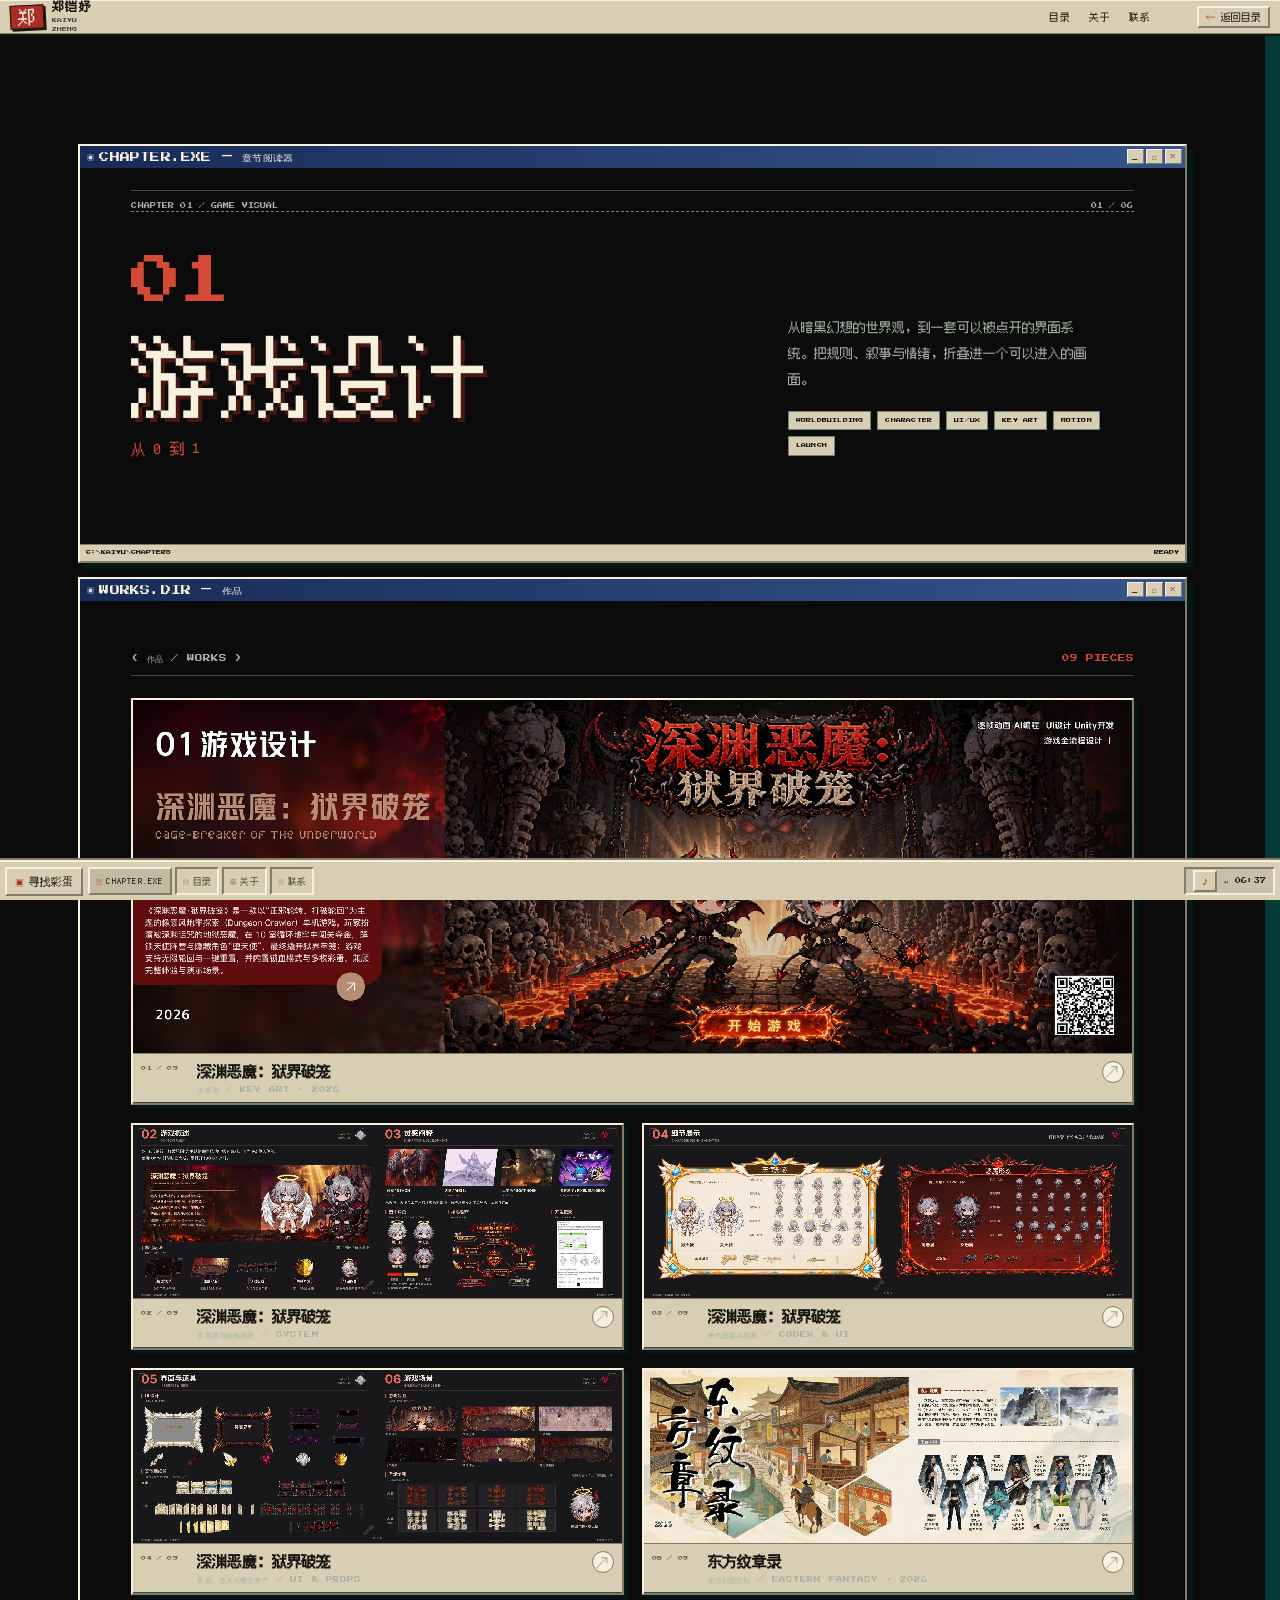
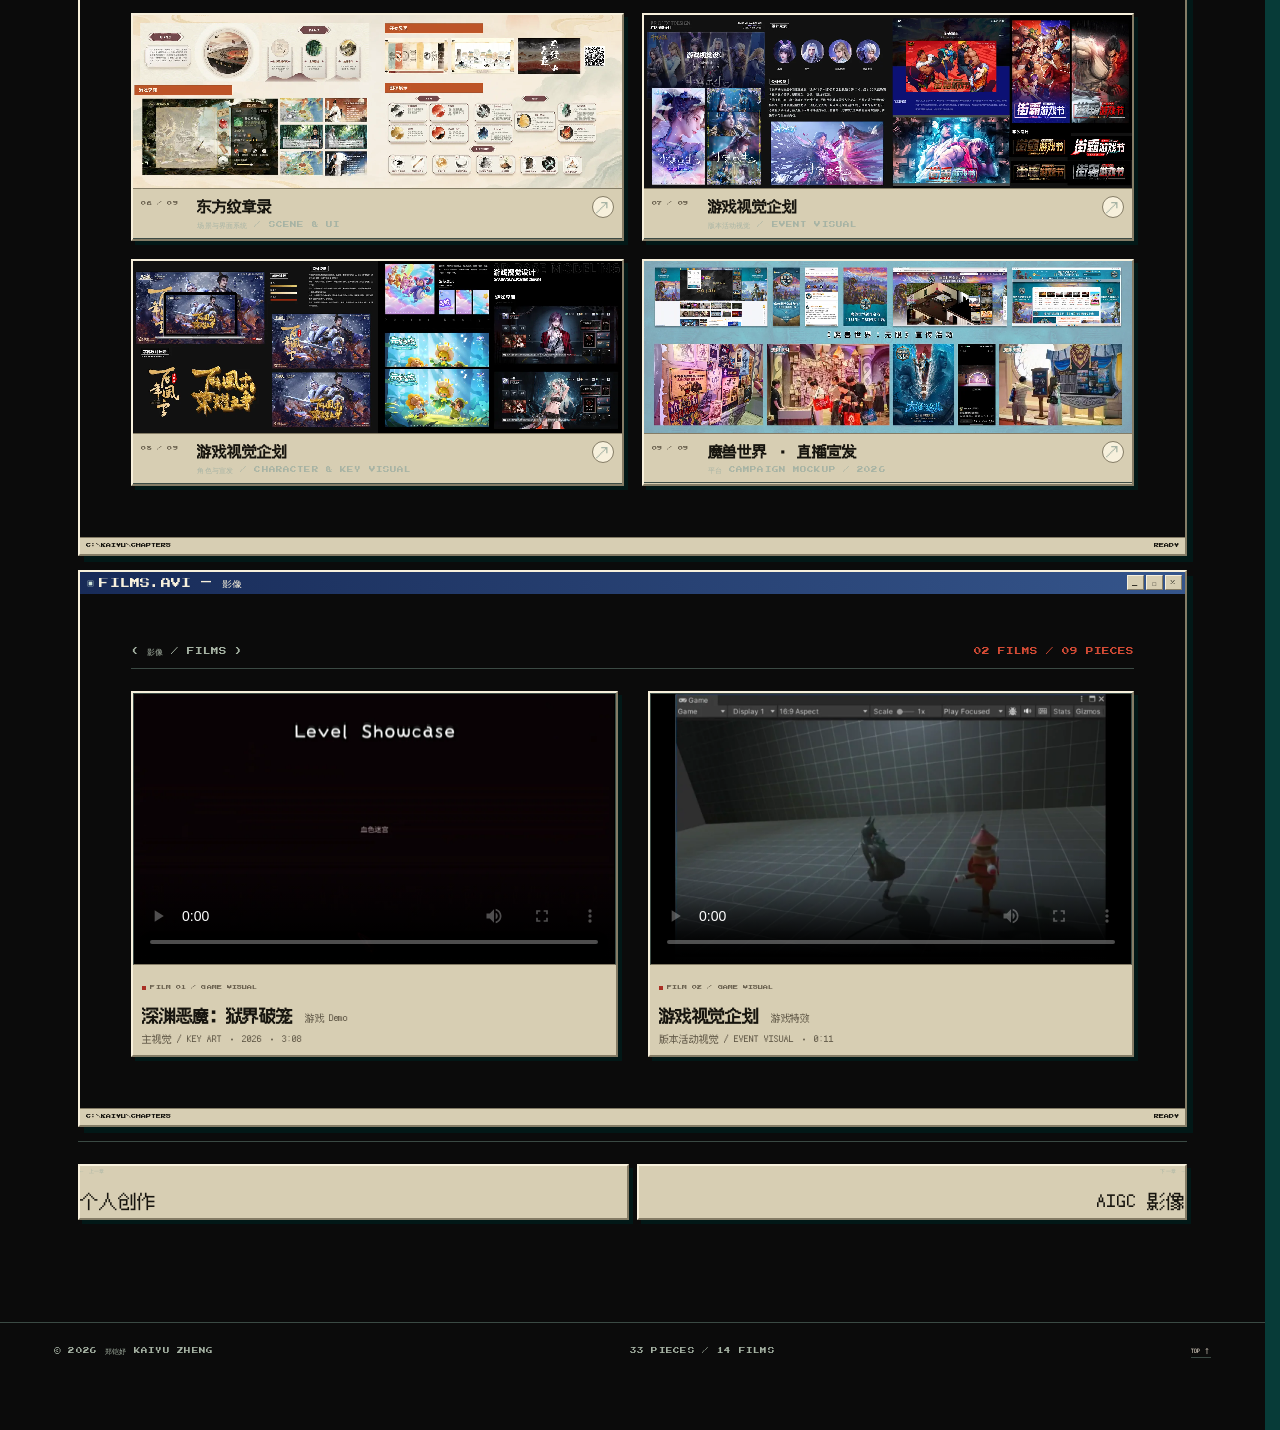
==== chapter.html @ bba1c6d6 "Add optional visit-email notification plumbing Ship a dormant visitor-notify client and a Google App" ====
<!doctype html>
<html lang="zh-CN">
<head>
  <meta charset="utf-8">
  <meta name="viewport" content="width=device-width, initial-scale=1, viewport-fit=cover">
  <title>章节 — 郑铠妤 KAIYU</title>
  <meta name="description" content="郑铠妤作品集章节：游戏视觉、AIGC 影像、UI/UX、3D、IP 与个人创作。">
  <meta name="author" content="郑铠妤 KAIYU ZHENG">
  <meta name="theme-color" content="#073b38">
  <link rel="icon" href="favicon.svg" type="image/svg+xml">
  <link rel="stylesheet" href="assets/css/style.css">
  <link rel="stylesheet" href="assets/css/pixel.css?v=76">
  <script defer src="assets/js/pixel.js?v=4"></script>
  <script defer src="assets/js/audio.js?v=3"></script>
  <script defer src="assets/js/data.js?v=2"></script>
  <script defer src="assets/js/visitor-notify.js?v=1"></script>
  <script defer src="assets/js/chapter.js?v=3"></script>
  <script defer src="assets/js/cursor.js"></script>
</head>
<body class="work-page">
  <a class="skip-link" href="#main">跳至主要内容</a>
  <div class="chapter-cursor" id="chapterCursor" aria-hidden="true">
    <span class="chapter-cursor-ring"></span>
    <span class="chapter-cursor-arrow">
      <svg viewBox="0 0 24 32" focusable="false">
        <path d="M2 2 L22 18 L13 19 L18 29 L14 31 L9 21 L3 27 Z"></path>
      </svg>
    </span>
  </div>

  <header class="work-header" id="top">
    <a class="brand" href="index.html?from=chapter" aria-label="回到首页">
      <span class="brand-seal">郑</span>
      <span class="brand-type"><b>郑铠妤</b><em>KAIYU ZHENG</em></span>
    </a>
    <nav class="work-nav" aria-label="主导航">
      <a href="index.html?from=chapter#works">目录</a>
      <a href="index.html?from=chapter#about">关于</a>
      <a href="index.html?from=chapter#contact">联系</a>
    </nav>
    <a class="work-back" href="index.html?from=chapter#works"><span>←</span> 返回目录</a>
  </header>

  <main class="work-main" id="main">
    <div class="chapter-shell">
      <section class="chapter-hero px-window" data-px-title="CHAPTER.EXE — 章节阅读器">
        <div class="chapter-topline">
          <span id="chapterKicker">CHAPTER / 01</span>
          <span id="chapterCount">01 / 06</span>
        </div>
        <div class="chapter-hero-grid">
          <div class="chapter-title-wrap">
            <span class="chapter-num" id="chapterNum">01</span>
            <h1 id="chapterTitle">游戏设计</h1>
            <p class="chapter-hand" id="chapterHand">从 0 到 1</p>
          </div>
          <div class="chapter-copy">
            <p id="chapterDesc"></p>
            <ul class="chapter-tags" id="chapterTags"></ul>
          </div>
        </div>
      </section>

      <section class="chapter-section px-window" data-px-title="WORKS.DIR — 作品">
        <div class="work-section-head">
          <span>( 作品 / WORKS )</span>
          <span id="workCount"></span>
        </div>
        <div class="chapter-works" id="workGrid"></div>
      </section>

      <section class="chapter-section px-window" id="filmSection" hidden data-px-title="FILMS.AVI — 影像">
        <div class="work-section-head">
          <span>( 影像 / FILMS )</span>
          <span id="filmCount"></span>
        </div>
        <div class="chapter-films" id="filmGrid"></div>
      </section>

      <nav class="chapter-pager" aria-label="章节导航">
        <a class="chapter-pager-link" id="prevChapter" href="index.html?from=chapter#works">
          <span>← 上一章</span>
          <strong></strong>
        </a>
        <a class="chapter-pager-link chapter-pager-link--next" id="nextChapter" href="index.html?from=chapter#works">
          <span>下一章 →</span>
          <strong></strong>
        </a>
      </nav>
    </div>
  </main>

  <footer class="work-footer">
    <span>© 2026 郑铠妤 KAIYU ZHENG</span>
    <span>33 PIECES / 14 FILMS</span>
    <a href="#top">TOP ↑</a>
  </footer>

  <div class="chapter-lightbox" id="chapterLightbox" role="dialog" aria-modal="true" aria-label="作品大图" hidden>
    <button class="chapter-lightbox-close" id="chapterLightboxClose" type="button">合上 <span>×</span></button>
    <div class="chapter-lightbox-sheet">
      <img id="chapterLightboxImage" src="" alt="">
      <div class="chapter-lightbox-meta">
        <span id="chapterLightboxIndex"></span>
        <p id="chapterLightboxTitle"></p>
        <span class="chapter-lightbox-zoom">滚轮缩放 / WHEEL TO ZOOM</span>
      </div>
    </div>
  </div>

  <noscript>
    <p class="work-noscript">这个章节需要开启 JavaScript 才能展开。请直接前往 <a href="index.html?from=chapter#works">目录</a>。</p>
  </noscript>
</body>
</html>
---- assets/css/style.css ----
/* ==========================================================================
   KAIYU ZHENG — PAPER PORTFOLIO
   A scrapbook of game worlds, moving images & little experiments.
   ========================================================================== */

:root {
  --paper: #f3eee3;
  --paper-deep: #e9e1d2;
  --paper-light: #fcf8ef;
  --ink: #25211b;
  --muted: #746c60;
  --line: rgba(37, 33, 27, .17);
  --line-strong: rgba(37, 33, 27, .42);
  --red: #cf4b32;
  --red-deep: #b73c26;
  --jade: #3e6b53;
  --mustard: #c39230;
  --blue: #496f97;
  --pink: #e7b8b0;
  --butter: #f0d78b;
  --serif: "Iowan Old Style", "Baskerville", "Times New Roman", "Songti SC", "STSong", "SimSun", serif;
  --cn-serif: "Songti SC", "STZhongsong", "STSong", "SimSun", serif;
  --hand: "KaiTi", "STKaiti", "Kaiti SC", "Segoe Print", cursive;
  --mono: "Courier New", "Cascadia Mono", "Consolas", monospace;
  --sans: "Helvetica Neue", "Arial", "Microsoft YaHei", "PingFang SC", sans-serif;
  --shadow: 7px 8px 0 rgba(37, 33, 27, .08);
  --shadow-lift: 12px 15px 0 rgba(37, 33, 27, .1);
  --pad: clamp(20px, 4.2vw, 66px);
  --header-h: 72px;
  --ease: cubic-bezier(.22, 1, .36, 1);
}

*,
*::before,
*::after {
  box-sizing: border-box;
}

html {
  scroll-behavior: smooth;
  background: var(--paper);
  scrollbar-color: var(--muted) var(--paper);
  scrollbar-gutter: stable;
}

[id] {
  scroll-margin-top: var(--header-h);
}

body {
  margin: 0;
  min-width: 320px;
  background: var(--paper);
  color: var(--ink);
  font-family: var(--sans);
  font-size: 14px;
  line-height: 1.6;
  overflow-x: hidden;
  -webkit-font-smoothing: antialiased;
  text-rendering: optimizeLegibility;
}

body.is-loading,
body.menu-open,
body.lightbox-open {
  overflow: hidden;
}

::selection {
  background: var(--red);
  color: var(--paper-light);
}

::-webkit-scrollbar {
  width: 9px;
  height: 9px;
}

::-webkit-scrollbar-track {
  background: var(--paper);
}

::-webkit-scrollbar-thumb {
  background: var(--muted);
  border: 2px solid var(--paper);
  border-radius: 10px;
}

img,
svg,
canvas {
  display: block;
  max-width: 100%;
}

a {
  color: inherit;
}

button {
  font: inherit;
  color: inherit;
}

button,
a {
  -webkit-tap-highlight-color: transparent;
}

p,
h1,
h2,
h3,
figure,
blockquote,
ul {
  margin: 0;
}

ul {
  padding: 0;
  list-style: none;
}

:focus-visible {
  outline: 2px dashed var(--red);
  outline-offset: 4px;
}

.sr-only {
  position: absolute !important;
  width: 1px;
  height: 1px;
  padding: 0;
  margin: -1px;
  overflow: hidden;
  clip: rect(0, 0, 0, 0);
  white-space: nowrap;
  border: 0;
}

.skip-link {
  position: fixed;
  left: 18px;
  top: -100px;
  z-index: 3000;
  padding: 12px 18px;
  background: var(--red);
  color: var(--paper-light);
  font-family: var(--mono);
  font-size: 11px;
  text-decoration: none;
  transition: top .2s;
}

.skip-link:focus {
  top: 18px;
}

/* Paper texture ---------------------------------------------------------- */

.paper-grain {
  position: fixed;
  z-index: 1500;
  inset: 0;
  pointer-events: none;
  opacity: .055;
  mix-blend-mode: multiply;
  background-image: url("data:image/svg+xml,%3Csvg viewBox='0 0 220 220' xmlns='http://www.w3.org/2000/svg'%3E%3Cfilter id='n'%3E%3CfeTurbulence type='fractalNoise' baseFrequency='.82' numOctaves='4' stitchTiles='stitch'/%3E%3C/filter%3E%3Crect width='100%25' height='100%25' filter='url(%23n)' opacity='.72'/%3E%3C/svg%3E");
}

body::before {
  content: "";
  position: fixed;
  z-index: 0;
  inset: 0;
  pointer-events: none;
  opacity: .33;
  background-image: radial-gradient(var(--line) .55px, transparent .55px);
  background-size: 28px 28px;
  mask-image: linear-gradient(to bottom, #000, transparent 22%, transparent 78%, #000);
  -webkit-mask-image: linear-gradient(to bottom, #000, transparent 22%, transparent 78%, #000);
}

main,
.site-footer {
  position: relative;
  z-index: 1;
}

/* Custom cursor ---------------------------------------------------------- */

.cursor,
.cursor-tag {
  display: none;
}

@media (pointer: fine) {
  body,
  a,
  button {
    cursor: none;
  }

  .cursor {
    position: fixed;
    top: 0;
    left: 0;
    z-index: 2300;
    display: block;
    width: 9px;
    height: 9px;
    border-radius: 50%;
    background: var(--red);
    pointer-events: none;
    transform: translate(-50%, -50%);
    transition: width .22s var(--ease), height .22s var(--ease), opacity .2s;
  }

  .cursor i {
    position: absolute;
    top: 50%;
    left: 50%;
    width: 28px;
    height: 28px;
    border: 1px solid var(--red);
    border-radius: 50%;
    transform: translate(-50%, -50%) scale(.7);
    opacity: 0;
    transition: transform .35s var(--ease), opacity .25s;
  }

  .cursor-tag {
    position: fixed;
    top: 0;
    left: 0;
    z-index: 2299;
    display: grid;
    place-items: center;
    width: 66px;
    height: 66px;
    border-radius: 50%;
    background: var(--red);
    color: var(--paper-light);
    font-family: var(--hand);
    font-size: 15px;
    letter-spacing: .05em;
    pointer-events: none;
    opacity: 0;
    transform: translate(-50%, -50%) rotate(-8deg) scale(.5);
    transition: opacity .22s, transform .35s var(--ease);
  }

  body.cursor-hover .cursor {
    width: 15px;
    height: 15px;
  }

  body.cursor-hover .cursor i {
    opacity: 1;
    transform: translate(-50%, -50%) scale(1.3);
  }

  body.cursor-view .cursor {
    opacity: 0;
  }

  body.cursor-view .cursor-tag {
    opacity: 1;
    transform: translate(-50%, -50%) rotate(-8deg) scale(1);
  }
}

/* Loader ----------------------------------------------------------------- */

.loader {
  position: fixed;
  z-index: 2500;
  inset: 0;
  display: flex;
  flex-direction: column;
  padding: 24px var(--pad) 26px;
  background: var(--paper);
  color: var(--ink);
  overflow: hidden;
  isolation: isolate;
  transition: transform .9s var(--ease) .1s, visibility 0s linear 1s;
}

.loader.is-done {
  transform: translateY(-101%);
  visibility: hidden;
  pointer-events: none;
}

.loader.is-ready {
  cursor: pointer;
}

.loader-enter {
  position: absolute;
  z-index: 6;
  bottom: clamp(104px, 15vh, 164px);
  left: 50%;
  display: inline-flex;
  align-items: center;
  gap: 12px;
  padding: 13px 18px;
  border: 1px solid rgba(242, 231, 216, .6);
  background: var(--red);
  color: var(--ink);
  opacity: 0;
  visibility: hidden;
  pointer-events: none;
  cursor: pointer;
  transform: translate(-50%, 12px);
  transition: opacity .35s, transform .5s var(--ease), background .2s, color .2s, border-color .2s;
}

.loader.is-ready .loader-enter {
  opacity: 1;
  visibility: visible;
  pointer-events: auto;
  transform: translate(-50%, 0);
}

.loader-enter:hover {
  border-color: var(--ink);
  background: var(--ink);
  color: var(--red);
}

.loader-enter:focus-visible {
  outline: 2px dashed var(--ink);
  outline-offset: 4px;
}

.loader-enter-cn {
  font-family: var(--hand);
  font-size: clamp(17px, 2vw, 23px);
  line-height: 1;
}

.loader-enter-en {
  color: currentColor;
  font-family: var(--mono);
  font-size: 6px;
  letter-spacing: .12em;
  line-height: 1.5;
  opacity: .7;
  white-space: nowrap;
}

.loader-enter i {
  font-family: var(--sans);
  font-size: 18px;
  font-style: normal;
  line-height: 1;
  transition: transform .3s;
}

.loader-enter:hover i {
  transform: translate(2px, -2px);
}

.loader.is-done .loader-enter {
  opacity: 0;
  transition: opacity .2s;
}

.loader-bg {
  position: absolute;
  z-index: 0;
  inset: 0;
  overflow: hidden;
}

.loader-bg img {
  position: relative;
  z-index: 1;
  width: 100%;
  height: 100%;
  object-fit: cover;
  object-position: 40% 50%;
  transform: scale(1.015);
}

.loader-fallback {
  position: absolute;
  z-index: 0;
  inset: 0;
  display: flex;
  flex-direction: column;
  justify-content: center;
  gap: 2px;
  padding: 7% 9%;
  background: var(--paper);
}

.lf-year {
  font-family: var(--serif);
  font-size: clamp(20px, 3.2vw, 44px);
  line-height: 1;
  color: var(--red);
}

.lf-name {
  font-family: var(--cn-serif);
  font-size: clamp(19px, 2.3vw, 32px);
  line-height: 1.3;
}

.lf-quote {
  font-family: var(--cn-serif);
  font-size: clamp(24px, 3.6vw, 52px);
  font-weight: 600;
  line-height: 1.25;
  letter-spacing: -.04em;
}

.lf-script {
  margin-top: 3px;
  font-family: var(--serif);
  font-size: clamp(30px, 4vw, 62px);
  font-style: italic;
  line-height: .9;
  color: var(--red);
  transform: rotate(-3deg);
  transform-origin: left center;
}

.lf-en {
  margin-top: 9px;
  font-family: var(--mono);
  font-size: 6.5px;
  line-height: 1.8;
  letter-spacing: .04em;
  color: var(--muted);
}

.loader::before {
  content: "";
  position: absolute;
  z-index: 1;
  inset: 0;
  pointer-events: none;
  background:
    linear-gradient(to bottom, rgba(243, 238, 227, .94) 0%, rgba(243, 238, 227, .17) 17%, rgba(243, 238, 227, .1) 66%, rgba(243, 238, 227, .95) 100%),
    linear-gradient(to right, rgba(243, 238, 227, .4), transparent 22%, transparent 78%, rgba(243, 238, 227, .35));
}

.loader::after {
  content: "";
  position: absolute;
  z-index: 3;
  inset: 12px;
  border: 1px solid rgba(207, 75, 50, .36);
  pointer-events: none;
}

.loader-top {
  position: relative;
  z-index: 4;
  display: flex;
  justify-content: space-between;
  gap: 20px;
  padding-bottom: 13px;
  border-bottom: 1px solid rgba(37, 33, 27, .28);
  font-family: var(--mono);
  font-size: 9px;
  letter-spacing: .1em;
  text-transform: uppercase;
}

.loader-center {
  position: relative;
  z-index: 4;
  flex: 1;
  display: flex;
  align-items: flex-end;
  justify-content: space-between;
  gap: 24px;
  padding-bottom: clamp(14px, 4vh, 42px);
}

.loader-status {
  display: flex;
  flex-direction: column;
  gap: 5px;
  font-family: var(--hand);
  font-size: clamp(24px, 3.2vw, 43px);
  line-height: 1.2;
  text-shadow: 0 1px 0 rgba(243, 238, 227, .55);
}

.loader-status em {
  font-family: var(--mono);
  font-size: 7px;
  font-style: normal;
  letter-spacing: .1em;
  color: var(--red);
  text-shadow: none;
}

.loader-seal {
  display: grid;
  place-items: center;
  width: clamp(56px, 7vw, 92px);
  height: clamp(56px, 7vw, 92px);
  flex: 0 0 auto;
  border: 1.5px solid var(--red);
  background: rgba(243, 238, 227, .74);
  color: var(--red);
  font-family: var(--cn-serif);
  font-size: clamp(30px, 4vw, 50px);
  line-height: 1;
  transform: rotate(-5deg);
}

.loader-bottom {
  position: relative;
  z-index: 4;
  display: flex;
  align-items: flex-end;
  gap: 26px;
  padding-top: 10px;
  border-top: 1px solid rgba(37, 33, 27, .28);
}

.loader-progress {
  flex: 1;
  min-width: 0;
}

.loader-meta {
  display: flex;
  justify-content: space-between;
  gap: 20px;
  margin-bottom: 9px;
  font-family: var(--mono);
  font-size: 6.5px;
  letter-spacing: .06em;
  color: var(--muted);
}

.loader-meta span:first-child {
  color: var(--red);
}

.loader-line {
  flex: 1;
  height: 1px;
  background: rgba(37, 33, 27, .2);
  overflow: hidden;
}

.loader-line span {
  display: block;
  width: 100%;
  height: 100%;
  background: var(--red);
  transform: scaleX(0);
  transform-origin: left;
}

.loader-count {
  flex: 0 0 auto;
  font-family: var(--serif);
  font-size: clamp(44px, 6.7vw, 94px);
  line-height: .75;
  letter-spacing: -.06em;
  text-shadow: 0 1px 0 rgba(243, 238, 227, .5);
}

.loader-count sup {
  font-family: var(--mono);
  font-size: .22em;
  vertical-align: top;
  color: var(--red);
}

@media (max-width: 900px) {
  .loader {
    padding: 18px var(--pad) 20px;
  }

  .loader::after {
    inset: 8px;
  }

  .loader::before {
    background: linear-gradient(to bottom, rgba(243, 238, 227, .96) 0%, rgba(243, 238, 227, 0) 10%, rgba(243, 238, 227, 0) 82%, rgba(243, 238, 227, .96) 100%);
  }

  .loader-bg {
    inset: auto;
    top: clamp(78px, 10vh, 104px);
    left: var(--pad);
    right: var(--pad);
    height: clamp(230px, 36vh, 390px);
    overflow: visible;
    background: #fffaf0;
    border: 1px solid var(--line-strong);
    box-shadow: 7px 8px 0 rgba(37, 33, 27, .08);
    transform: rotate(-.55deg);
  }

  .loader-bg::after {
    content: "";
    position: absolute;
    top: -8px;
    left: 50%;
    width: 68px;
    height: 18px;
    background: rgba(224, 207, 174, .8);
    transform: translateX(-50%) rotate(-2deg);
    clip-path: polygon(2% 5%, 98% 0, 96% 95%, 3% 100%);
    pointer-events: none;
  }

  .loader-bg img {
    width: 100%;
    height: 100%;
    object-fit: cover;
    object-position: 38% center;
    transform: none;
    border: 1px solid rgba(37, 33, 27, .1);
  }

  .loader-top {
    gap: 10px;
    font-size: 7px;
  }

  .loader-top span:nth-child(2) {
    display: none;
  }

  .loader-status {
    font-size: clamp(24px, 4.5vw, 34px);
  }

  .loader-seal {
    width: clamp(50px, 8vw, 66px);
    height: clamp(50px, 8vw, 66px);
    font-size: clamp(26px, 4.4vw, 34px);
  }

  .loader-count {
    font-size: clamp(42px, 7vw, 62px);
  }

  .loader-meta span:last-child {
    display: none;
  }
}

@media (max-width: 600px) {
  .loader {
    display: grid;
    grid-template-rows: auto minmax(0, 1fr) auto auto auto;
    gap: 12px;
    padding: 16px 18px calc(16px + env(safe-area-inset-bottom));
  }

  .loader::before {
    background: linear-gradient(to bottom, rgba(11, 8, 7, .97) 0%, rgba(11, 8, 7, 0) 8%, rgba(11, 8, 7, 0) 82%, rgba(11, 8, 7, .97) 100%);
  }

  .loader-top {
    grid-row: 1;
  }

  .loader-bg {
    position: relative;
    inset: auto;
    grid-row: 2;
    width: 100%;
    height: auto;
    min-height: 0;
    overflow: hidden;
    transform: rotate(-.55deg);
  }

  .loader-bg img {
    height: 100%;
    min-height: 0;
    display: none;
  }

  .loader-fallback {
    gap: 4px;
    justify-content: center;
    padding: clamp(26px, 8vw, 38px);
    background: var(--paper);
  }

  .lf-year {
    font-size: 18px;
  }

  .lf-name {
    font-size: 20px;
  }

  .lf-quote {
    margin-top: 10px;
    font-size: clamp(27px, 8vw, 34px);
    line-height: 1.22;
  }

  .lf-script {
    margin-top: 6px;
    font-size: clamp(42px, 12vw, 54px);
  }

  .lf-en {
    margin-top: 12px;
    font-size: 6px;
  }

  .loader-center {
    grid-row: 3;
    flex: 0 0 auto;
    align-items: center;
    gap: 12px;
    padding: 0;
  }

  .loader-top span:last-child {
    display: none;
  }

  .loader-status {
    gap: 2px;
    font-size: clamp(20px, 5.8vw, 25px);
    line-height: 1.15;
  }

  .loader-status em {
    font-size: 6px;
  }

  .loader-seal {
    width: 44px;
    height: 44px;
    font-size: 24px;
  }

  .loader-enter {
    position: relative;
    inset: auto;
    grid-row: 4;
    justify-self: center;
    width: 100%;
    max-width: 340px;
    justify-content: center;
    padding: 14px 18px;
    transform: none;
  }

  .loader.is-ready .loader-enter {
    transform: none;
  }

  .loader-count {
    font-size: 42px;
  }

  .loader-bottom {
    grid-row: 5;
    gap: 12px;
    padding-top: 8px;
  }

  .loader-meta {
    margin-bottom: 7px;
    font-size: 5.5px;
  }
}

@media (max-width: 600px) and (prefers-reduced-motion: no-preference) {
  .loader-bg img {
    animation: loaderDrift 9s ease-in-out infinite alternate;
  }

  .loader.is-ready .loader-enter {
    animation: enterPulse 1.8s ease-in-out infinite;
  }
}

@keyframes loaderDrift {
  from { transform: scale(1.02) translateY(0); }
  to { transform: scale(1.06) translateY(-6px); }
}

@keyframes enterPulse {
  0%, 100% { box-shadow: 0 0 0 0 rgba(207, 75, 50, 0); }
  50% { box-shadow: 0 0 0 7px rgba(207, 75, 50, .14); }
}

/* Header ----------------------------------------------------------------- */

.site-header {
  position: fixed;
  z-index: 500;
  inset: 0 0 auto 0;
  height: var(--header-h);
  display: flex;
  align-items: center;
  justify-content: space-between;
  gap: 22px;
  padding: 0 var(--pad);
  background: var(--paper);
  border-bottom: 1px solid transparent;
  transition: border-color .3s, box-shadow .3s;
}

.site-header.is-stuck {
  border-bottom-color: var(--line);
  box-shadow: 0 10px 20px rgba(37, 33, 27, .035);
}

.brand {
  display: flex;
  align-items: center;
  gap: 10px;
  text-decoration: none;
  flex: 0 0 auto;
}

.brand-seal {
  display: grid;
  place-items: center;
  width: 34px;
  height: 34px;
  flex: 0 0 34px;
  background: var(--red);
  color: var(--paper-light);
  font-family: var(--cn-serif);
  font-size: 18px;
  line-height: 1;
  transform: rotate(-3deg);
}

.brand-type {
  display: flex;
  flex-direction: column;
  gap: 1px;
}

.brand-type b {
  font-family: var(--cn-serif);
  font-size: 16px;
  font-weight: 600;
  letter-spacing: .12em;
}

.brand-type em {
  font-family: var(--mono);
  font-size: 7px;
  font-style: normal;
  letter-spacing: .15em;
  color: var(--muted);
}

.site-nav {
  display: flex;
  align-items: center;
  gap: clamp(20px, 2.7vw, 44px);
  margin-left: auto;
}

.site-nav a {
  position: relative;
  display: flex;
  align-items: baseline;
  gap: 5px;
  padding: 5px 0;
  text-decoration: none;
  font-family: var(--mono);
  font-size: 10px;
  letter-spacing: .08em;
  color: var(--ink);
}

.site-nav a span {
  font-size: 7px;
  color: var(--red);
  opacity: .7;
}

.site-nav a::after {
  content: "";
  position: absolute;
  left: 0;
  right: 0;
  bottom: -1px;
  height: 3px;
  border-radius: 50%;
  background: var(--red);
  transform: scaleX(0) rotate(-1deg);
  transform-origin: left;
  transition: transform .35s var(--ease);
}

.site-nav a:hover::after,
.site-nav a.is-active::after {
  transform: scaleX(1) rotate(-1deg);
}

.header-side {
  display: flex;
  align-items: center;
  gap: clamp(12px, 2vw, 26px);
  margin-left: 20px;
}

.header-time {
  font-family: var(--mono);
  font-size: 8px;
  letter-spacing: .08em;
  color: var(--muted);
  white-space: nowrap;
}

.header-time b {
  font-weight: 400;
  color: var(--ink);
}

.header-note {
  display: inline-flex;
  align-items: center;
  gap: 6px;
  padding-bottom: 2px;
  border-bottom: 1px solid var(--ink);
  font-family: var(--hand);
  font-size: 13px;
  text-decoration: none;
  white-space: nowrap;
  transition: color .2s, border-color .2s;
}

.header-note span {
  font-family: var(--sans);
  font-size: 13px;
  transition: transform .3s;
}

.header-note:hover {
  color: var(--red);
  border-color: var(--red);
}

.header-note:hover span {
  transform: translate(2px, -2px);
}

.menu-toggle {
  display: none;
  align-items: center;
  gap: 8px;
  padding: 7px 0;
  border: 0;
  background: transparent;
  font-family: var(--hand);
  font-size: 14px;
}

.menu-toggle i {
  position: relative;
  width: 19px;
  height: 8px;
}

.menu-toggle i::before,
.menu-toggle i::after {
  content: "";
  position: absolute;
  left: 0;
  width: 100%;
  height: 1px;
  background: var(--ink);
}

.menu-toggle i::before { top: 1px; }
.menu-toggle i::after { bottom: 1px; }

/* Mobile menu ------------------------------------------------------------ */

.menu-overlay {
  position: fixed;
  z-index: 1200;
  inset: 0;
  display: flex;
  flex-direction: column;
  padding: 22px var(--pad) 26px;
  background: var(--paper);
  color: var(--ink);
  visibility: hidden;
  pointer-events: none;
  opacity: 0;
  transform: translateY(-12px);
  transition: opacity .35s, transform .5s var(--ease), visibility 0s linear .5s;
}

.menu-overlay.is-open {
  visibility: visible;
  pointer-events: auto;
  opacity: 1;
  transform: none;
  transition: opacity .35s, transform .5s var(--ease), visibility 0s;
}

.menu-top {
  display: flex;
  justify-content: space-between;
  align-items: flex-start;
  padding-bottom: 14px;
  border-bottom: 1px solid var(--line-strong);
}

.menu-mark {
  font-family: var(--mono);
  font-size: 9px;
  line-height: 1.7;
  letter-spacing: .1em;
  color: var(--red);
}

.menu-close {
  display: flex;
  align-items: center;
  gap: 10px;
  padding: 0;
  border: 0;
  background: transparent;
  font-family: var(--hand);
  font-size: 14px;
}

.menu-close span {
  display: grid;
  place-items: center;
  width: 34px;
  height: 34px;
  border: 1px solid var(--ink);
  border-radius: 50%;
  font-family: var(--sans);
  font-size: 17px;
}

.menu-links {
  display: flex;
  flex-direction: column;
  justify-content: center;
  flex: 1;
  max-width: 850px;
  width: 100%;
  margin: 3vh auto;
}

.menu-links a {
  display: flex;
  align-items: baseline;
  gap: 14px;
  padding: 13px 0;
  border-bottom: 1px solid var(--line);
  text-decoration: none;
  font-family: var(--cn-serif);
  font-size: clamp(38px, 8vw, 72px);
  line-height: 1;
  transition: color .2s, padding-left .3s var(--ease);
}

.menu-links a span {
  width: 24px;
  flex: 0 0 24px;
  font-family: var(--mono);
  font-size: 8px;
  color: var(--red);
}

.menu-links a em {
  margin-left: auto;
  font-family: var(--mono);
  font-size: 8px;
  font-style: normal;
  letter-spacing: .08em;
  color: var(--muted);
}

.menu-links a:hover {
  color: var(--red);
  padding-left: 8px;
}

.menu-bottom {
  display: flex;
  justify-content: space-between;
  align-items: flex-end;
  gap: 16px;
  padding-top: 13px;
  border-top: 1px solid var(--line-strong);
  font-family: var(--mono);
  font-size: 8px;
  line-height: 1.8;
  color: var(--muted);
}

.menu-bottom a {
  color: var(--ink);
  text-decoration: none;
}

.menu-bottom span {
  color: var(--ink);
}

.menu-clock {
  text-align: right;
}

/* Shared type / labels --------------------------------------------------- */

.eyebrow {
  font-family: var(--mono);
  font-size: 8px;
  line-height: 1.7;
  letter-spacing: .12em;
  text-transform: uppercase;
  color: var(--muted);
}

.hand {
  font-family: var(--hand);
}

.section-label {
  display: flex;
  justify-content: space-between;
  align-items: center;
  gap: 20px;
  padding: 11px 0;
  border-top: 1px solid var(--line-strong);
  border-bottom: 1px solid var(--line);
  font-family: var(--mono);
  font-size: 8px;
  line-height: 1.5;
  letter-spacing: .08em;
  text-transform: uppercase;
  color: var(--muted);
}

.section-label span:first-child {
  color: var(--ink);
}

.section-label span:last-child {
  text-align: right;
}

/* Hero ------------------------------------------------------------------- */

.hero {
  position: relative;
  min-height: 100vh;
  min-height: 100svh;
  padding: calc(var(--header-h) + 24px) var(--pad) 24px;
  overflow: hidden;
}

.hero::before {
  content: "";
  position: absolute;
  z-index: 0;
  right: -8vw;
  top: 7%;
  width: 46vw;
  height: 46vw;
  max-width: 720px;
  max-height: 720px;
  border-radius: 50%;
  background: #eed8c8;
  opacity: .65;
  pointer-events: none;
}

.hero::after {
  content: "";
  position: absolute;
  z-index: 0;
  left: 7vw;
  bottom: 8vh;
  width: 22vw;
  height: 12vw;
  border-radius: 50%;
  background: #e7e8d5;
  filter: blur(3px);
  opacity: .55;
  pointer-events: none;
}

.hero-topline {
  position: relative;
  z-index: 2;
  display: flex;
  justify-content: space-between;
  gap: 20px;
  padding-bottom: 10px;
  border-bottom: 1px solid var(--line);
  font-family: var(--mono);
  font-size: 8px;
  line-height: 1.5;
  letter-spacing: .09em;
  text-transform: uppercase;
  color: var(--muted);
}

.hero-layout {
  position: relative;
  z-index: 2;
  display: grid;
  grid-template-columns: minmax(0, 1.05fr) minmax(380px, .95fr);
  gap: clamp(28px, 4vw, 76px);
  align-items: center;
  min-height: calc(100svh - var(--header-h) - 120px);
  padding: 4vh 0 2vh;
}

.hero-copy {
  max-width: 760px;
  padding: 2vh 0;
}

.hero-kicker {
  display: flex;
  align-items: center;
  gap: 8px;
  margin-bottom: 18px;
  font-family: var(--mono);
  font-size: 9px;
  letter-spacing: .1em;
  color: var(--muted);
}

.hero-kicker i {
  display: block;
  width: 8px;
  height: 8px;
  border-radius: 50%;
  background: var(--red);
}

.hero h1 {
  margin-left: -.04em;
  font-family: var(--cn-serif);
  font-size: clamp(78px, 11.2vw, 180px);
  font-weight: 600;
  line-height: .94;
  letter-spacing: -.09em;
}

.hero h1 .cut {
  position: relative;
  color: var(--red);
}

.hero h1 .cut::after {
  content: "";
  position: absolute;
  left: .06em;
  right: -.02em;
  bottom: .04em;
  height: .07em;
  background: var(--red);
  border-radius: 50%;
  transform: rotate(-3deg);
  opacity: .75;
}

.hero h1 .full-stop {
  color: var(--red);
}

.hero-desc {
  max-width: 42ch;
  margin-top: 26px;
  font-size: 13.5px;
  line-height: 1.95;
  color: var(--muted);
}

.hero-actions {
  display: flex;
  align-items: center;
  flex-wrap: wrap;
  gap: 22px;
  margin-top: 27px;
}

.paper-btn {
  display: inline-flex;
  align-items: center;
  gap: 15px;
  padding: 11px 17px;
  border: 1px solid var(--ink);
  background: var(--paper-light);
  box-shadow: 4px 5px 0 var(--ink);
  text-decoration: none;
  font-family: var(--mono);
  font-size: 10px;
  letter-spacing: .05em;
  transition: transform .2s, box-shadow .2s, background .2s;
}

.paper-btn span {
  font-size: 14px;
}

.paper-btn:hover {
  transform: translate(2px, 2px);
  box-shadow: 2px 3px 0 var(--ink);
  background: var(--butter);
}

.hand-link {
  display: inline-flex;
  align-items: center;
  gap: 8px;
  padding-bottom: 2px;
  border-bottom: 1px solid var(--ink);
  text-decoration: none;
  font-family: var(--hand);
  font-size: 15px;
  transition: color .2s, border-color .2s;
}

.hand-link span {
  font-family: var(--sans);
  font-size: 13px;
  transition: transform .3s;
}

.hand-link:hover {
  color: var(--red);
  border-color: var(--red);
}

.hand-link:hover span {
  transform: translate(2px, -2px);
}

.hero-foot {
  display: flex;
  justify-content: space-between;
  align-items: flex-end;
  gap: 20px;
  max-width: 600px;
  margin-top: clamp(30px, 5vh, 58px);
  padding-top: 13px;
  border-top: 1px dashed var(--line-strong);
}

.hero-foot > p:first-child {
  font-family: var(--mono);
  font-size: 7.5px;
  line-height: 1.9;
  letter-spacing: .07em;
  color: var(--muted);
}

.hero-foot .hand {
  font-family: var(--hand);
  font-size: 15px;
  line-height: 1.5;
  color: var(--red);
  transform: rotate(-2deg);
}

/* Collage ---------------------------------------------------------------- */

.hero-collage {
  position: relative;
  z-index: 3;
  width: 100%;
  max-width: 620px;
  min-height: clamp(470px, 43vw, 620px);
  justify-self: end;
  margin-top: 10px;
  isolation: isolate;
}

.collage-title {
  position: absolute;
  z-index: 0;
  top: -20px;
  left: 5%;
  color: var(--red);
  font-family: var(--mono);
  font-size: 8px;
  line-height: 1.6;
  letter-spacing: .08em;
  transform: rotate(-3deg);
  opacity: .75;
}

.collage-card {
  position: absolute;
  z-index: 2;
  padding: 7px 7px 25px;
  border: 0;
  background: var(--paper-light);
  color: var(--ink);
  text-align: left;
  box-shadow: var(--shadow);
  transform: translate(var(--dx, 0), var(--dy, 0)) rotate(var(--rot, 0deg));
  transition: transform .45s var(--ease), box-shadow .3s, filter .3s;
  touch-action: pan-y;
}

.collage-card:hover {
  z-index: 20 !important;
  transform: translate(var(--dx, 0), calc(var(--dy, 0px) - 5px)) rotate(calc(var(--rot, 0deg) * .3)) scale(1.025);
  box-shadow: var(--shadow-lift);
}

.collage-card.is-dragging {
  z-index: 30 !important;
  transition: none;
  box-shadow: 15px 17px 0 rgba(37, 33, 27, .12);
  filter: drop-shadow(0 8px 10px rgba(37, 33, 27, .1));
}

.collage-card img {
  width: 100%;
  height: auto;
  object-fit: cover;
  border: 1px solid rgba(37, 33, 27, .12);
}

.collage-caption {
  position: absolute;
  left: 10px;
  right: 10px;
  bottom: 5px;
  display: flex;
  align-items: baseline;
  justify-content: space-between;
  gap: 8px;
}

.collage-caption em {
  font-family: var(--mono);
  font-size: 6px;
  font-style: normal;
  letter-spacing: .02em;
  color: var(--muted);
  white-space: nowrap;
  overflow: hidden;
  text-overflow: ellipsis;
}

.collage-caption b {
  order: -1;
  font-family: var(--cn-serif);
  font-size: 10px;
  font-weight: 600;
  letter-spacing: .02em;
  white-space: nowrap;
}

.card-portrait {
  top: 5%;
  left: 1%;
  width: 36%;
  --rot: -4.2deg;
}

.card-portrait img {
  aspect-ratio: 4 / 5;
  object-position: center 18%;
}

.card-game {
  top: 2%;
  right: 1%;
  width: 48%;
  --rot: 2.8deg;
}

.card-game img {
  aspect-ratio: 3 / 2;
}

.card-aigc {
  left: 6%;
  bottom: 5%;
  width: 30%;
  --rot: -2deg;
}

.card-aigc img {
  aspect-ratio: 4 / 5;
}

.card-ip {
  right: 3%;
  bottom: 1%;
  width: 47%;
  --rot: 1.8deg;
}

.card-ip img {
  aspect-ratio: 3 / 2;
}

.tape {
  position: absolute;
  z-index: 5;
  display: block;
  width: 64px;
  height: 18px;
  background: rgba(224, 207, 174, .8);
  box-shadow: 0 1px 1px rgba(37, 33, 27, .06);
  opacity: .9;
  pointer-events: none;
  clip-path: polygon(1% 7%, 99% 0, 97% 93%, 3% 100%);
}

.tape-tl {
  top: -7px;
  left: -12px;
  transform: rotate(-7deg);
}

.tape-tr {
  top: -6px;
  right: -12px;
  transform: rotate(6deg);
}

.collage-seal {
  position: absolute;
  z-index: 4;
  right: 10%;
  bottom: 30%;
  display: grid;
  place-items: center;
  width: 82px;
  height: 82px;
  border: 1.5px solid var(--red);
  border-radius: 50%;
  color: var(--red);
  font-family: var(--mono);
  font-size: 7px;
  line-height: 1.5;
  letter-spacing: .07em;
  text-align: center;
  transform: rotate(9deg);
  background: rgba(243, 238, 227, .6);
}

.collage-seal i {
  font-style: normal;
  font-size: 13px;
  line-height: .8;
}

.doodle {
  position: absolute;
  z-index: 4;
  fill: none;
  stroke: var(--red);
  stroke-width: 2.5;
  stroke-linecap: round;
  stroke-linejoin: round;
  pointer-events: none;
}

.doodle-star {
  top: 1%;
  left: 44%;
  width: 35px;
  height: 35px;
  transform: rotate(12deg);
}

.doodle-flower {
  right: -3%;
  top: 39%;
  width: 56px;
  height: 56px;
  stroke: var(--jade);
  transform: rotate(-10deg);
}

.doodle-arrow {
  left: 35%;
  bottom: -2%;
  width: 100px;
  height: 64px;
  stroke: var(--ink);
  stroke-width: 1.6;
  transform: rotate(7deg);
}

.collage-controls {
  position: absolute;
  left: 0;
  right: 0;
  bottom: -39px;
  display: flex;
  justify-content: space-between;
  align-items: center;
  gap: 12px;
}

.collage-controls p {
  font-family: var(--mono);
  font-size: 7px;
  letter-spacing: .06em;
  color: var(--muted);
}

.shuffle-btn {
  padding: 6px 10px;
  border: 1px solid var(--ink);
  background: var(--paper);
  font-family: var(--hand);
  font-size: 13px;
  transition: background .2s, color .2s, transform .2s;
  white-space: nowrap;
}

.shuffle-btn:hover {
  background: var(--red);
  color: var(--paper-light);
  transform: rotate(-2deg);
}

.hero-bottom {
  position: relative;
  z-index: 2;
  display: flex;
  align-items: center;
  gap: 12px;
  padding-top: 13px;
  border-top: 1px solid var(--line);
  font-family: var(--mono);
  font-size: 7.5px;
  letter-spacing: .08em;
  color: var(--muted);
}

.hero-bottom-line {
  flex: 1;
  height: 1px;
  background: var(--line);
}

.hero-bottom span:last-child {
  color: var(--ink);
}

/* Ribbon ----------------------------------------------------------------- */

.paper-ribbon {
  position: relative;
  z-index: 3;
  overflow: hidden;
  padding: 8px 0;
  background: var(--paper-deep);
  border-top: 1px dashed var(--line-strong);
  border-bottom: 1px dashed var(--line-strong);
  transform: rotate(-.35deg) scale(1.01);
}

.ribbon-track {
  display: flex;
  align-items: center;
  width: max-content;
  animation: ribbon-run 34s linear infinite;
  will-change: transform;
}

.paper-ribbon:hover .ribbon-track {
  animation-play-state: paused;
}

.ribbon-track span {
  padding: 0 20px;
  font-family: var(--mono);
  font-size: 9px;
  letter-spacing: .13em;
  color: var(--red);
  white-space: nowrap;
}

.ribbon-track i {
  font-style: normal;
  color: var(--red);
  animation: spin 9s linear infinite;
}

@keyframes ribbon-run {
  to { transform: translateX(-50%); }
}

@keyframes spin {
  to { transform: rotate(360deg); }
}

/* Index ------------------------------------------------------------------ */

.index-section {
  position: relative;
  padding: clamp(70px, 9vw, 130px) var(--pad) clamp(80px, 10vw, 150px);
}

.index-head {
  display: grid;
  grid-template-columns: minmax(250px, 1.1fr) minmax(250px, .9fr) 150px;
  gap: clamp(28px, 6vw, 100px);
  align-items: end;
  margin-top: clamp(40px, 5vw, 72px);
}

.index-head h2 {
  margin-top: 15px;
  font-family: var(--cn-serif);
  font-size: clamp(66px, 9vw, 150px);
  font-weight: 600;
  line-height: .95;
  letter-spacing: -.1em;
}

.index-head h2 em {
  color: var(--red);
  font-style: normal;
}

.index-intro {
  max-width: 34ch;
  padding-bottom: 6px;
  color: var(--muted);
  font-size: 13px;
  line-height: 1.95;
}

.index-stamp {
  position: relative;
  display: flex;
  flex-direction: column;
  align-items: center;
  justify-content: center;
  width: 126px;
  height: 126px;
  justify-self: end;
  border: 1.5px solid var(--red);
  border-radius: 50%;
  color: var(--red);
  transform: rotate(7deg);
}

.index-stamp b {
  font-family: var(--serif);
  font-size: 45px;
  font-weight: 400;
  line-height: .8;
}

.index-stamp span {
  margin-top: 4px;
  font-family: var(--mono);
  font-size: 6px;
  letter-spacing: .1em;
}

.index-stamp i {
  position: absolute;
  top: -14px;
  right: 4px;
  font-style: normal;
  font-size: 18px;
}

.index-grid {
  display: grid;
  grid-template-columns: repeat(12, minmax(0, 1fr));
  gap: 26px 24px;
  margin-top: clamp(48px, 6vw, 84px);
  align-items: start;
}

.chapter-card {
  position: relative;
  display: block;
  padding: 8px 8px 15px;
  background: var(--paper-light);
  border: 1px solid var(--line);
  box-shadow: var(--shadow);
  color: var(--ink);
  text-decoration: none;
  transform: rotate(var(--tilt, 0deg));
  transition: transform .45s var(--ease), box-shadow .4s, background .3s;
}

.chapter-card:nth-child(1) { grid-column: span 5; --tilt: -1.1deg; }
.chapter-card:nth-child(2) { grid-column: span 4; --tilt: .8deg; margin-top: 28px; }
.chapter-card:nth-child(3) { grid-column: span 3; --tilt: 1.4deg; }
.chapter-card:nth-child(4) { grid-column: span 4; --tilt: -.8deg; }
.chapter-card:nth-child(5) { grid-column: span 5; --tilt: .9deg; margin-top: 24px; }
.chapter-card:nth-child(6) { grid-column: span 3; --tilt: -1.4deg; }

.chapter-card:hover {
  z-index: 5;
  transform: rotate(0) translateY(-7px);
  box-shadow: var(--shadow-lift);
  background: #fffdf8;
}

.card-tape {
  position: absolute;
  z-index: 2;
  top: -8px;
  left: 50%;
  width: 66px;
  height: 19px;
  background: rgba(224, 207, 174, .8);
  transform: translateX(-50%) rotate(-2deg);
  clip-path: polygon(2% 5%, 98% 0, 96% 95%, 3% 100%);
  pointer-events: none;
}

.card-head {
  display: flex;
  justify-content: space-between;
  align-items: flex-start;
  gap: 10px;
  padding: 2px 2px 7px;
}

.card-num {
  color: var(--accent);
  font-family: var(--serif);
  font-size: 36px;
  line-height: .8;
  letter-spacing: -.06em;
}

.card-count {
  padding-top: 2px;
  font-family: var(--mono);
  font-size: 6.5px;
  letter-spacing: .06em;
  text-transform: uppercase;
  color: var(--muted);
}

.card-photo {
  display: block;
  overflow: hidden;
  background: var(--paper-deep);
  border: 1px solid var(--line);
}

.card-photo img {
  width: 100%;
  height: auto;
  aspect-ratio: 3 / 2;
  object-fit: cover;
  transition: transform .9s var(--ease);
}

.chapter-card:hover .card-photo img {
  transform: scale(1.035);
}

.card-title {
  display: flex;
  justify-content: space-between;
  align-items: baseline;
  gap: 12px;
  padding: 10px 2px 0;
}

.card-title b {
  font-family: var(--cn-serif);
  font-size: clamp(19px, 2vw, 30px);
  font-weight: 600;
  letter-spacing: -.03em;
}

.card-title em {
  font-family: var(--mono);
  font-size: 6.5px;
  font-style: normal;
  letter-spacing: .02em;
  color: var(--muted);
}

.card-open {
  position: absolute;
  right: 13px;
  bottom: 14px;
  display: inline-grid;
  place-items: center;
  width: 50px;
  height: 50px;
  border-radius: 50%;
  background: var(--red);
  color: var(--paper-light);
  font-family: var(--hand);
  font-size: 12px;
  opacity: 0;
  transform: rotate(-9deg) scale(.6);
  transition: opacity .25s, transform .4s var(--ease);
}

.chapter-card:hover .card-open {
  opacity: 1;
  transform: rotate(-9deg) scale(1);
}

/* Chapters --------------------------------------------------------------- */

.chapter {
  position: relative;
  padding-bottom: clamp(70px, 8vw, 120px);
  background: var(--paper);
}

.chapter-head {
  position: relative;
  display: grid;
  grid-template-columns: .26fr 1.02fr .72fr;
  gap: clamp(24px, 4vw, 70px);
  align-items: end;
  padding: clamp(44px, 6vw, 92px) var(--pad) clamp(34px, 4.5vw, 66px);
  background: var(--soft);
  border-top: 1px solid var(--line);
  border-bottom: 1px solid var(--line);
}

.chapter-head::after {
  content: "";
  position: absolute;
  top: -7px;
  left: 9%;
  width: 78px;
  height: 18px;
  background: rgba(224, 207, 174, .82);
  transform: rotate(-2deg);
  clip-path: polygon(2% 5%, 98% 0, 95% 95%, 3% 100%);
}

.chapter-no {
  color: var(--accent);
}

.chapter-no span {
  display: block;
  font-family: var(--serif);
  font-size: clamp(64px, 8.8vw, 140px);
  font-style: italic;
  font-weight: 400;
  line-height: .72;
  letter-spacing: -.08em;
}

.chapter-no em {
  display: block;
  margin-top: 10px;
  font-family: var(--mono);
  font-size: 6.5px;
  font-style: normal;
  letter-spacing: .15em;
  color: var(--muted);
}

.chapter-title h2 {
  margin-top: 12px;
  font-family: var(--cn-serif);
  font-size: clamp(46px, 7vw, 108px);
  font-weight: 600;
  line-height: .9;
  letter-spacing: -.08em;
}

.chapter-title .eyebrow {
  color: var(--accent);
}

.chapter-hand {
  margin-top: 15px;
  font-family: var(--hand);
  font-size: clamp(15px, 1.5vw, 20px);
  line-height: 1.5;
  color: var(--accent);
  transform: rotate(-1deg);
}

.chapter-side p {
  max-width: 34ch;
  color: var(--muted);
  font-size: 12px;
  line-height: 1.9;
}

.chapter-tags {
  display: flex;
  flex-wrap: wrap;
  gap: 6px;
  margin-top: 17px;
}

.chapter-tags li {
  padding: 4px 8px;
  border: 1px solid var(--line-strong);
  background: var(--paper);
  font-family: var(--mono);
  font-size: 6.5px;
  letter-spacing: .03em;
  text-transform: uppercase;
  color: var(--muted);
}

.chapter-gallery {
  padding: clamp(35px, 5vw, 70px) var(--pad) 0;
}

.chapter-grid {
  display: grid;
  grid-template-columns: repeat(12, minmax(0, 1fr));
  gap: clamp(19px, 2.8vw, 38px) clamp(16px, 2.5vw, 34px);
  align-items: start;
}

.work-card {
  position: relative;
  display: block;
  padding: 8px 8px 12px;
  border: 1px solid var(--line);
  background: #fffaf0;
  color: var(--ink);
  text-align: left;
  box-shadow: var(--shadow);
  transform: rotate(var(--tilt, 0deg));
  transition: transform .45s var(--ease), box-shadow .35s, background .3s;
}

.work-card:hover {
  z-index: 10;
  transform: rotate(0) translateY(-5px);
  box-shadow: var(--shadow-lift);
  background: #fffdf8;
}

.work-card.wc-1 { grid-column: span 12; --tilt: -.3deg; }
.work-card.wc-2 { grid-column: span 7; --tilt: .8deg; margin-top: 28px; }
.work-card.wc-3 { grid-column: span 5; --tilt: -1deg; }
.work-card.wc-4 { grid-column: span 5; --tilt: -.6deg; margin-top: 24px; }
.work-card.wc-5 { grid-column: span 7; --tilt: .7deg; }
.work-card.wc-6 { grid-column: span 6; --tilt: .5deg; }
.work-card.wc-7 { grid-column: span 6; --tilt: -1deg; margin-top: 22px; }
.work-card.wc-8 { grid-column: span 8; --tilt: -.5deg; }
.work-card.wc-9 { grid-column: span 4; --tilt: 1.2deg; margin-top: 35px; }

.work-card::before {
  content: "";
  position: absolute;
  z-index: 3;
  top: -7px;
  left: 38px;
  width: 54px;
  height: 15px;
  background: rgba(224, 207, 174, .72);
  transform: rotate(-4deg);
  clip-path: polygon(2% 5%, 98% 0, 96% 95%, 3% 100%);
  pointer-events: none;
}

.work-photo {
  display: block;
  overflow: hidden;
  background: var(--paper-deep);
  border: 1px solid rgba(37, 33, 27, .12);
}

.work-photo img {
  width: 100%;
  height: auto;
  aspect-ratio: 7073 / 2500;
  object-fit: cover;
  transition: transform 1s var(--ease);
}

.work-card:hover .work-photo img {
  transform: scale(1.018);
}

.work-caption {
  display: grid;
  grid-template-columns: 30px minmax(0, 1fr) 22px;
  gap: 8px;
  align-items: start;
  padding: 11px 2px 0;
}

.work-num {
  padding-top: 2px;
  color: var(--accent);
  font-family: var(--mono);
  font-size: 7px;
  letter-spacing: .03em;
  white-space: nowrap;
}

.work-title b {
  display: block;
  font-family: var(--cn-serif);
  font-size: clamp(14px, 1.35vw, 19px);
  font-weight: 600;
  line-height: 1.35;
  letter-spacing: -.02em;
}

.work-title em {
  display: block;
  margin-top: 3px;
  font-family: var(--mono);
  font-size: 6.5px;
  font-style: normal;
  line-height: 1.55;
  letter-spacing: .02em;
  text-transform: uppercase;
  color: var(--muted);
}

.work-open {
  display: grid;
  place-items: center;
  width: 22px;
  height: 22px;
  border: 1px solid var(--line-strong);
  border-radius: 50%;
  font-family: var(--mono);
  font-size: 10px;
  color: var(--muted);
  transition: background .25s, color .25s, border-color .25s;
}

.work-card:hover .work-open {
  background: var(--accent);
  border-color: var(--accent);
  color: var(--paper-light);
}

.chapter-note {
  position: relative;
  width: min(560px, 58%);
  margin: clamp(38px, 5vw, 66px) 8% 0 auto;
  padding: 21px 24px 20px;
  background: #fff9ea;
  border: 1px solid var(--line);
  box-shadow: var(--shadow);
  transform: rotate(-1.1deg);
}

.chapter-note .card-tape {
  left: 34px;
  transform: rotate(-5deg);
}

.note-kicker {
  font-family: var(--mono);
  font-size: 6.5px;
  letter-spacing: .08em;
  text-transform: uppercase;
  color: var(--muted);
}

.chapter-note h3 {
  margin-top: 9px;
  font-family: var(--hand);
  font-size: clamp(22px, 2.2vw, 31px);
  font-weight: 400;
  line-height: 1.3;
  color: var(--accent);
}

.chapter-note > p:not(.note-kicker) {
  margin-top: 7px;
  font-family: var(--hand);
  font-size: 16px;
  line-height: 1.7;
  color: var(--ink);
}

.note-sign {
  display: block;
  margin-top: 12px;
  text-align: right;
  font-family: var(--hand);
  font-size: 13px;
  color: var(--muted);
}

.chapter-foot {
  display: flex;
  justify-content: space-between;
  align-items: center;
  gap: 20px;
  margin-top: clamp(34px, 5vw, 60px);
  padding-top: 11px;
  border-top: 1px solid var(--line);
  font-family: var(--mono);
  font-size: 7px;
  letter-spacing: .06em;
  color: var(--muted);
}

.chapter-foot a {
  text-decoration: none;
  color: var(--ink);
  border-bottom: 1px solid transparent;
  transition: color .2s, border-color .2s;
}

.chapter-foot a:hover {
  color: var(--red);
  border-color: var(--red);
}

/* About ------------------------------------------------------------------ */

.about-section {
  position: relative;
  padding: clamp(62px, 7vw, 110px) var(--pad) 0;
  background: #eef0e6;
  border-top: 1px solid var(--line);
  overflow: hidden;
}

.about-section::before {
  content: "";
  position: absolute;
  right: -14vw;
  top: 15%;
  width: 52vw;
  height: 52vw;
  border-radius: 50%;
  background: #e3e6d5;
  opacity: .9;
  pointer-events: none;
}

.about-head {
  position: relative;
  z-index: 2;
  display: grid;
  grid-template-columns: minmax(0, 1fr) auto;
  gap: 18px 5vw;
  align-items: end;
  margin-top: clamp(28px, 3.6vw, 48px);
}

.about-head .eyebrow {
  grid-column: 1 / -1;
}

.about-head h2 {
  font-family: var(--cn-serif);
  font-size: clamp(32px, 4.4vw, 64px);
  font-weight: 600;
  line-height: 1.08;
  letter-spacing: -.07em;
  white-space: nowrap;
}

.about-head h2 em {
  color: var(--jade);
  font-style: normal;
}

.about-hand {
  padding-bottom: 4px;
  font-family: var(--hand);
  font-size: clamp(19px, 1.8vw, 26px);
  line-height: 1.35;
  color: var(--red);
  transform: rotate(-1.5deg);
}

.about-grid {
  position: relative;
  z-index: 2;
  display: grid;
  grid-template-columns: minmax(240px, .72fr) minmax(0, 1.28fr);
  gap: clamp(36px, 8vw, 130px);
  align-items: start;
  margin-top: clamp(42px, 6vw, 80px);
}

.about-left {
  position: relative;
}

.about-portrait {
  position: relative;
  width: 88%;
  margin: 0 auto;
  padding: 8px 8px 28px;
  background: var(--paper-light);
  border: 1px solid var(--line);
  box-shadow: var(--shadow);
  transform: rotate(-3deg);
  transition: transform .5s var(--ease);
}

.about-portrait:hover {
  transform: rotate(-.5deg) translateY(-4px);
}

.about-portrait img {
  width: 100%;
  height: auto;
  aspect-ratio: 1 / 1;
  object-fit: cover;
  object-position: center 17%;
  border: 1px solid rgba(37, 33, 27, .12);
}

.about-portrait figcaption {
  position: absolute;
  left: 11px;
  right: 11px;
  bottom: 7px;
  display: flex;
  justify-content: space-between;
  gap: 10px;
  font-family: var(--mono);
  font-size: 6px;
  letter-spacing: .03em;
  color: var(--muted);
}

.sticky-note {
  position: relative;
  width: 73%;
  margin: 28px 0 0 12%;
  padding: 18px 18px 15px;
  background: #f0d78b;
  box-shadow: 4px 5px 0 rgba(37, 33, 27, .08);
  transform: rotate(2.3deg);
}

.sticky-note::after {
  content: "";
  position: absolute;
  right: 0;
  bottom: 0;
  width: 28px;
  height: 28px;
  background: linear-gradient(135deg, rgba(255,255,255,.3), rgba(37,33,27,.1));
  clip-path: polygon(100% 0, 0 100%, 100% 100%);
}

.note-pin {
  position: absolute;
  top: -7px;
  left: 42%;
  width: 42px;
  height: 15px;
  background: rgba(218, 198, 159, .8);
  transform: rotate(-4deg);
  clip-path: polygon(2% 6%, 98% 0, 96% 95%, 3% 100%);
}

.sticky-note ul {
  margin-top: 7px;
  padding-left: 3px;
}

.sticky-note li {
  position: relative;
  padding: 2px 0 2px 13px;
  font-family: var(--hand);
  font-size: 16px;
  line-height: 1.5;
}

.sticky-note li::before {
  content: "·";
  position: absolute;
  left: 0;
  color: var(--red);
}

.note-sign {
  display: block;
  margin-top: 7px;
  text-align: right;
  font-family: var(--hand);
  font-size: 13px;
  color: rgba(37, 33, 27, .6);
}

/* The CV note becomes a sealed envelope */
.resume-card {
  position: relative;
  display: flex;
  flex-direction: column;
  justify-content: space-between;
  width: 73%;
  min-height: 216px;
  margin: clamp(52px, 6vw, 84px) 0 0 12%;
  padding: 18px 18px 15px;
  overflow: hidden;
  border: 1px solid rgba(242, 231, 216, .26);
  background: linear-gradient(155deg, #721611, var(--red-deep) 58%, #560e0b);
  color: var(--ink);
  box-shadow: 6px 8px 0 rgba(0, 0, 0, .38);
  text-decoration: none;
  transform: rotate(2.3deg);
  transform-style: preserve-3d;
  perspective: 700px;
  transition: background .3s, transform .45s var(--ease), border-color .3s, box-shadow .45s;
}

.resume-card::before {
  content: "";
  position: absolute;
  z-index: 2;
  inset: 0;
  background:
    linear-gradient(to bottom right, transparent calc(50% - .5px), rgba(242, 231, 216, .13) 50%, transparent calc(50% + .5px)) left top / 50% 100% no-repeat,
    linear-gradient(to bottom left, transparent calc(50% - .5px), rgba(242, 231, 216, .13) 50%, transparent calc(50% + .5px)) right top / 50% 100% no-repeat;
  pointer-events: none;
}

.resume-envelope {
  position: absolute;
  inset: 0;
  pointer-events: none;
}

.resume-flap {
  position: absolute;
  z-index: 1;
  top: -1px;
  left: 0;
  width: 100%;
  height: 65%;
  background: linear-gradient(180deg, #842019, #65120e);
  clip-path: polygon(0 0, 100% 0, 50% 100%);
  border-bottom: 1px solid rgba(242, 231, 216, .18);
  transform-origin: top center;
  transition: transform .55s var(--ease), opacity .38s;
}

.resume-wax {
  position: absolute;
  z-index: 4;
  top: 63%;
  left: 50%;
  display: grid;
  place-items: center;
  width: 48px;
  height: 48px;
  border-radius: 50%;
  background: var(--ink);
  color: var(--red-deep);
  font-family: var(--hand);
  font-size: 23px;
  line-height: 1;
  box-shadow: 0 2px 0 rgba(0, 0, 0, .32), inset 0 0 0 1px rgba(37, 33, 27, .2);
  transform: translate(-50%, -50%) rotate(-8deg);
  transition: transform .45s var(--ease), opacity .3s;
}

.resume-wax::after {
  content: "";
  position: absolute;
  inset: 4px;
  border: 1px dashed rgba(109, 20, 16, .55);
  border-radius: 50%;
}

.resume-postmark {
  position: absolute;
  z-index: 3;
  top: 39px;
  right: 18px;
  padding: 7px 8px;
  border: 1px dashed rgba(242, 231, 216, .38);
  border-radius: 50%;
  color: rgba(242, 231, 216, .48);
  font-family: var(--mono);
  font-size: 5.5px;
  letter-spacing: .08em;
  line-height: 1.5;
  text-align: center;
  transform: rotate(8deg);
}

.resume-title,
.resume-top,
.resume-bottom {
  position: relative;
  z-index: 3;
  transition: opacity .3s, transform .4s var(--ease);
}

.resume-card:hover {
  border-color: rgba(242, 231, 216, .64);
  background: linear-gradient(155deg, #7e1c16, var(--red) 58%, #5c100c);
  box-shadow: 8px 10px 0 rgba(0, 0, 0, .42);
  transform: rotate(.8deg) translateY(-5px);
}

.resume-card:focus-visible {
  outline: 2px dashed var(--ink);
  outline-offset: 3px;
}

.resume-top {
  display: flex;
  justify-content: space-between;
  gap: 12px;
  color: rgba(242, 231, 216, .62);
  font-family: var(--mono);
  font-size: 6px;
  letter-spacing: .07em;
  line-height: 1.4;
}

.resume-top span:last-child {
  color: var(--ink);
  white-space: nowrap;
}

.resume-title {
  margin: auto 0 15px;
  font-family: var(--cn-serif);
  font-size: clamp(29px, 3.1vw, 42px);
  font-weight: 600;
  line-height: 1.12;
  letter-spacing: -.06em;
}

.resume-bottom {
  display: flex;
  justify-content: space-between;
  gap: 10px;
  color: rgba(242, 231, 216, .58);
  font-family: var(--mono);
  font-size: 5.5px;
  letter-spacing: .04em;
}

.resume-card:hover .resume-wax {
  transform: translate(-50%, -50%) rotate(-2deg) scale(1.06);
}

.resume-card.is-opening {
  pointer-events: none;
  animation: envelopeLift .6s var(--ease);
}

.resume-card.is-opening .resume-flap {
  opacity: 0;
  transform: rotateX(-168deg);
}

.resume-card.is-opening .resume-wax {
  opacity: 0;
  transform: translate(-50%, -50%) rotate(25deg) scale(.6);
}

.resume-card.is-opening .resume-postmark {
  opacity: 0;
  transform: rotate(20deg) translate(10px, -8px);
}

.resume-card.is-opening .resume-title,
.resume-card.is-opening .resume-top,
.resume-card.is-opening .resume-bottom {
  opacity: 0;
  transform: translateY(-10px);
}

@keyframes envelopeLift {
  0% {
    transform: rotate(2.3deg) translateY(0);
  }
  45% {
    transform: rotate(-.5deg) translateY(-7px);
  }
  100% {
    transform: rotate(-.5deg) translateY(-2px);
  }
}

.resume-modal {
  position: fixed;
  z-index: 1400;
  inset: 0;
  display: grid;
  place-items: center;
  padding: clamp(14px, 4vw, 40px);
  opacity: 0;
  transition: opacity .3s ease;
}

.resume-modal[hidden] {
  display: none;
}

.resume-modal.is-open {
  opacity: 1;
}

.resume-modal-scrim {
  position: absolute;
  inset: 0;
  border: 0;
  background: rgba(7, 4, 3, .86);
  cursor: pointer;
  backdrop-filter: blur(10px);
}

.resume-sheet {
  position: relative;
  z-index: 1;
  width: min(880px, 94vw);
  max-height: 92vh;
  overflow: auto;
  padding: clamp(16px, 2.4vw, 26px);
  border-left: 9px solid var(--red-deep);
  background: #f0e4d2;
  color: #251f18;
  box-shadow: 18px 22px 0 rgba(0, 0, 0, .24), 0 30px 90px rgba(0, 0, 0, .45);
  overscroll-behavior: contain;
  transform: rotate(-0.4deg);
}

.resume-modal.is-open .resume-sheet {
  animation: resumeSheetIn .68s var(--ease) both;
}

.resume-sheet-preview {
  margin: 0;
}

.resume-sheet-preview img {
  display: block;
  width: 100%;
  height: auto;
  border: 1px solid rgba(37, 33, 27, .18);
  background: #fff;
}

.resume-sheet-close {
  position: absolute;
  z-index: 2;
  top: 26px;
  left: 26px;
  padding: 7px 10px;
  border: 1px solid rgba(37, 33, 27, .22);
  background: rgba(240, 228, 210, .92);
  color: rgba(37, 33, 27, .72);
  font-family: var(--mono);
  font-size: 7px;
  letter-spacing: .06em;
  cursor: pointer;
  transition: background .2s, color .2s;
}

.resume-sheet-close:hover {
  background: #251f18;
  color: #f0e4d2;
}

.resume-sheet-kicker {
  padding-right: 50px;
  color: #8e241c;
  font-family: var(--mono);
  font-size: 7px;
  letter-spacing: .12em;
  line-height: 1.6;
}

.resume-sheet h3 {
  margin-top: 22px;
  font-family: var(--cn-serif);
  font-size: clamp(38px, 5.2vw, 60px);
  font-weight: 600;
  letter-spacing: -.07em;
  line-height: 1;
}

.resume-sheet h3 em {
  display: block;
  margin-top: 9px;
  color: rgba(37, 33, 27, .48);
  font-family: var(--mono);
  font-size: 8px;
  font-style: normal;
  letter-spacing: .18em;
}

.resume-sheet-role {
  margin-top: 16px;
  color: #8e241c;
  font-family: var(--hand);
  font-size: clamp(20px, 2.2vw, 27px);
  line-height: 1.35;
}

.resume-sheet-note {
  max-width: 54ch;
  margin-top: 22px;
  color: rgba(37, 33, 27, .68);
  font-size: 12px;
  line-height: 1.95;
}

.resume-sheet-grid {
  display: grid;
  grid-template-columns: repeat(3, minmax(0, 1fr));
  margin-top: 28px;
  border-top: 1px solid rgba(37, 33, 27, .2);
  border-bottom: 1px solid rgba(37, 33, 27, .2);
}

.resume-sheet-grid > div {
  min-width: 0;
  padding: 15px 16px 15px 0;
  border-right: 1px solid rgba(37, 33, 27, .14);
}

.resume-sheet-grid > div:last-child {
  border-right: 0;
}

.resume-sheet-grid span {
  display: block;
  color: rgba(37, 33, 27, .46);
  font-family: var(--mono);
  font-size: 6px;
  letter-spacing: .08em;
}

.resume-sheet-grid strong {
  display: block;
  margin-top: 8px;
  font-size: 15px;
  font-weight: 600;
  line-height: 1.35;
}

.resume-sheet-grid p {
  margin-top: 4px;
  color: rgba(37, 33, 27, .58);
  font-family: var(--mono);
  font-size: 7px;
  line-height: 1.7;
}

.resume-sheet-stats {
  display: flex;
  flex-wrap: wrap;
  gap: 7px 18px;
  padding: 12px 0;
  border-bottom: 1px solid rgba(37, 33, 27, .18);
  color: rgba(37, 33, 27, .6);
  font-family: var(--mono);
  font-size: 7px;
  letter-spacing: .04em;
}

.resume-sheet-foot {
  display: flex;
  align-items: center;
  justify-content: space-between;
  gap: 16px;
  margin-top: 14px;
  font-family: var(--mono);
  font-size: 7px;
  letter-spacing: .04em;
}

.resume-sheet-link {
  display: inline-flex;
  align-items: center;
  gap: 12px;
  padding: 12px 16px;
  background: #251f18;
  color: #f0e4d2;
  font-family: var(--mono);
  font-size: 8px;
  letter-spacing: .06em;
  text-decoration: none;
  transition: background .25s, transform .35s var(--ease);
}

.resume-sheet-link span {
  color: #c7563e;
  font-size: 13px;
}

.resume-sheet-link:hover {
  background: #8e241c;
  transform: translateY(-2px);
}

.resume-sheet-esc {
  color: rgba(37, 33, 27, .38);
  font-family: var(--mono);
  font-size: 6px;
  letter-spacing: .08em;
}

body.resume-open {
  overflow: hidden;
}

body.resume-open .cursor,
body.resume-open .cursor-tag {
  opacity: 0 !important;
  visibility: hidden;
}

@keyframes resumeSheetIn {
  0% {
    opacity: 0;
    transform: translateY(26px) rotate(-2deg) scale(.95);
  }
  100% {
    opacity: 1;
    transform: translateY(0) rotate(-0.4deg) scale(1);
  }
}

@media (max-width: 680px) {
  .resume-sheet {
    width: 100%;
    max-height: 94vh;
    padding: 54px 12px 14px;
    border-left-width: 6px;
  }

  .resume-sheet-close {
    top: 12px;
    left: 14px;
  }

  .resume-sheet-foot {
    align-items: flex-start;
    flex-direction: column;
    gap: 8px;
  }
}

@media (max-width: 600px) {
  .resume-card {
    width: calc(100% - 24px);
    margin-left: 12px;
  }

  .resume-wax {
    top: 78px;
    right: 16px;
    left: auto;
    width: 42px;
    height: 42px;
    font-size: 21px;
    transform: rotate(-8deg);
  }
}

@media (prefers-reduced-motion: reduce) {
  .resume-card,
  .resume-flap,
  .resume-wax,
  .resume-postmark,
  .resume-title,
  .resume-top,
  .resume-bottom {
    transition: none;
  }

  .resume-card.is-opening {
    animation: none;
  }

  .resume-modal.is-open .resume-sheet {
    animation: none;
  }
}


.about-right {
  min-width: 0;
}

.about-intro {
  max-width: 52ch;
}

.about-lead {
  padding-bottom: 13px;
  border-bottom: 1px solid var(--line);
  font-family: var(--cn-serif);
  font-size: clamp(19px, 1.9vw, 25px);
  line-height: 1.65;
  letter-spacing: -.01em;
}

.about-intro > p {
  margin-top: 13px;
  color: var(--muted);
  font-size: 13px;
  line-height: 1.95;
}

.about-intro .hand-link {
  margin-top: 15px;
}

.about-stats {
  display: grid;
  grid-template-columns: repeat(3, 1fr);
  gap: 10px;
  margin-top: 30px;
  padding: 14px 0;
  border-top: 1px solid var(--line);
  border-bottom: 1px solid var(--line);
}

.about-stats > div {
  padding-right: 12px;
  border-right: 1px solid var(--line);
}

.about-stats > div:last-child {
  border-right: 0;
}

.about-stats b {
  display: block;
  font-family: var(--serif);
  font-size: clamp(30px, 3.3vw, 50px);
  font-weight: 400;
  line-height: .9;
  letter-spacing: -.05em;
}

.about-stats b sup {
  font-family: var(--mono);
  font-size: 7px;
  letter-spacing: 0;
  color: var(--muted);
}

.about-stats span {
  display: block;
  margin-top: 8px;
  font-family: var(--mono);
  font-size: 6px;
  line-height: 1.5;
  letter-spacing: .03em;
  color: var(--muted);
}

.about-block {
  margin-top: 30px;
}

.about-block h3 {
  display: flex;
  justify-content: space-between;
  gap: 18px;
  padding-bottom: 8px;
  border-bottom: 1px solid var(--line);
  font-family: var(--mono);
  font-size: 8px;
  font-weight: 400;
  letter-spacing: .06em;
}

.about-block h3 span {
  font-family: var(--hand);
  font-size: 13px;
  letter-spacing: 0;
  color: var(--muted);
}

.cap-list {
  display: grid;
  grid-template-columns: repeat(3, minmax(0, 1fr));
  gap: 0 22px;
}

.cap-list li {
  position: relative;
  padding: 9px 0 9px 15px;
  border-bottom: 1px solid var(--line);
  font-size: 12px;
}

.cap-list li::before {
  content: "↳";
  position: absolute;
  left: 0;
  top: 8px;
  font-family: var(--mono);
  font-size: 9px;
  color: var(--red);
}

.fact-list {
  display: flex;
  flex-direction: column;
}

.fact {
  display: grid;
  grid-template-columns: 75px minmax(0, 1fr);
  gap: 12px;
  padding: 10px 0;
  border-bottom: 1px dotted var(--line-strong);
}

.fact-label {
  padding-top: 2px;
  font-family: var(--mono);
  font-size: 6px;
  letter-spacing: .03em;
  color: var(--muted);
}

.fact-value {
  display: block;
  min-width: 0;
}

.fact-value b {
  display: block;
  font-family: var(--cn-serif);
  font-size: 14px;
  font-weight: 600;
  line-height: 1.4;
}

.fact-value span {
  display: block;
  margin-top: 2px;
  font-family: var(--mono);
  font-size: 7px;
  line-height: 1.6;
  color: var(--muted);
}

.honor-note {
  position: relative;
  margin-top: 34px;
  padding: 18px 20px;
  background: #fff9e8;
  border: 1px solid var(--line);
  box-shadow: 4px 5px 0 rgba(37, 33, 27, .06);
  transform: rotate(.7deg);
}

.honor-note .tape-tl {
  left: 22px;
  top: -7px;
  transform: rotate(-4deg);
}

.honor-note p:last-child {
  margin-top: 7px;
  font-size: 10.5px;
  line-height: 1.9;
  color: var(--muted);
}

.manifesto {
  position: relative;
  z-index: 2;
  display: grid;
  grid-template-columns: 80px minmax(0, 1fr) 160px;
  gap: 22px;
  align-items: start;
  margin: clamp(54px, 7vw, 100px) calc(-1 * var(--pad)) 0;
  padding: clamp(30px, 4vw, 54px) var(--pad);
  background: var(--red);
  color: var(--paper-light);
}

.manifesto-mark {
  font-family: var(--serif);
  font-size: clamp(80px, 9vw, 150px);
  line-height: .55;
  opacity: .7;
}

.manifesto p {
  font-family: var(--cn-serif);
  font-size: clamp(28px, 4.2vw, 64px);
  line-height: 1.22;
  letter-spacing: -.05em;
}

.manifesto cite {
  align-self: end;
  font-family: var(--mono);
  font-size: 6.5px;
  font-style: normal;
  line-height: 1.7;
  color: rgba(252, 248, 239, .7);
}

/* Contact ---------------------------------------------------------------- */

.contact-section {
  position: relative;
  padding: clamp(40px, 5vw, 62px) var(--pad) 24px;
  background: var(--red);
  color: var(--paper-light);
  overflow: hidden;
}

.contact-head {
  display: flex;
  justify-content: space-between;
  gap: 20px;
  padding: 10px 0;
  border-top: 1px solid rgba(252, 248, 239, .35);
  border-bottom: 1px solid rgba(252, 248, 239, .35);
  font-family: var(--mono);
  font-size: 8px;
  letter-spacing: .08em;
}

.contact-grid {
  display: grid;
  grid-template-columns: 1fr minmax(360px, .82fr);
  gap: clamp(40px, 8vw, 140px);
  align-items: center;
  margin-top: clamp(40px, 6vw, 78px);
}

.contact-copy .eyebrow {
  color: rgba(252, 248, 239, .7);
}

.contact-copy h2 {
  margin-top: 17px;
  font-family: var(--cn-serif);
  font-size: clamp(68px, 10.5vw, 170px);
  font-weight: 600;
  line-height: .9;
  letter-spacing: -.1em;
}

.contact-copy h2 em {
  color: #f4d989;
  font-style: normal;
}

.contact-lead {
  margin-top: 23px;
  font-family: var(--hand);
  font-size: clamp(18px, 1.8vw, 23px);
  line-height: 1.6;
  color: rgba(252, 248, 239, .85);
}

.contact-arrow {
  display: grid;
  place-items: center;
  width: 72px;
  height: 72px;
  margin-top: 26px;
  border: 1px solid rgba(252, 248, 239, .7);
  border-radius: 50%;
  color: var(--paper-light);
  text-decoration: none;
  font-size: 26px;
  transition: background .3s, color .3s, transform .4s var(--ease);
}

.contact-arrow:hover {
  background: var(--paper-light);
  color: var(--red);
  transform: rotate(45deg);
}

.postcard {
  position: relative;
  padding: 30px 27px 25px;
  background: var(--paper-light);
  color: var(--ink);
  border: 1px solid var(--ink);
  box-shadow: 10px 12px 0 rgba(37, 33, 27, .18);
  transform: rotate(2.2deg);
}

.postcard::before {
  content: "";
  position: absolute;
  top: -9px;
  left: 37%;
  width: 74px;
  height: 19px;
  background: rgba(224, 207, 174, .82);
  transform: rotate(-3deg);
  clip-path: polygon(2% 5%, 98% 0, 96% 95%, 3% 100%);
}

.postcard-stamp {
  position: absolute;
  top: 18px;
  right: 20px;
  width: 77px;
  height: 91px;
  display: flex;
  flex-direction: column;
  align-items: center;
  justify-content: center;
  gap: 1px;
  border: 1px dashed var(--red);
  background: #f7e9ce;
  color: var(--red);
  transform: rotate(3deg);
}

.postcard-stamp span {
  font-family: var(--cn-serif);
  font-size: 29px;
  line-height: 1;
}

.postcard-stamp svg {
  width: 27px;
  height: 27px;
  fill: none;
  stroke: currentColor;
  stroke-width: 2;
}

.postcard-stamp em {
  font-family: var(--mono);
  font-size: 5px;
  font-style: normal;
  letter-spacing: .03em;
}

.postcard-kicker {
  padding-right: 90px;
  font-family: var(--mono);
  font-size: 7px;
  letter-spacing: .06em;
  color: var(--muted);
}

.postcard-hand {
  margin-top: 34px;
  font-family: var(--hand);
  font-size: 20px;
  color: var(--red);
}

.email-copy {
  display: flex;
  flex-direction: column;
  align-items: flex-start;
  gap: 5px;
  margin-top: 11px;
  padding: 10px 0;
  border: 0;
  border-top: 1px solid var(--line);
  border-bottom: 1px solid var(--line);
  background: transparent;
  text-align: left;
  color: var(--ink);
}

.email-copy span {
  max-width: 100%;
  overflow-wrap: anywhere;
  font-family: var(--serif);
  font-size: clamp(19px, 2.2vw, 29px);
  line-height: 1.2;
  letter-spacing: -.035em;
  border-bottom: 1px solid var(--ink);
}

.email-copy em {
  font-family: var(--mono);
  font-size: 6.5px;
  font-style: normal;
  letter-spacing: .03em;
  color: var(--muted);
}

.email-copy:hover span {
  color: var(--red);
  border-color: var(--red);
}

.contact-more {
  margin: 15px 0 0;
  padding-top: 11px;
  border-top: 1px solid var(--line);
  font-family: var(--mono);
  font-size: 6px;
  letter-spacing: .07em;
  color: var(--muted);
}

.contact-methods {
  display: flex;
  flex-direction: column;
}

.contact-method {
  display: grid;
  grid-template-columns: 42px minmax(0, 1fr) auto;
  gap: 10px;
  align-items: center;
  width: 100%;
  padding: 8px 0;
  border: 0;
  border-bottom: 1px solid var(--line);
  border-radius: 0;
  background: transparent;
  color: var(--ink);
  font: inherit;
  text-align: left;
  text-decoration: none;
  cursor: pointer;
  appearance: none;
  transition: color .2s, border-color .2s;
}

.contact-method:focus-visible {
  outline: 2px dashed var(--red);
  outline-offset: 2px;
}

.cm-label {
  font-family: var(--mono);
  font-size: 6px;
  letter-spacing: .08em;
  color: var(--red);
}

.cm-value {
  min-width: 0;
  overflow-wrap: anywhere;
  font-family: var(--mono);
  font-size: 11px;
  letter-spacing: .02em;
  line-height: 1.4;
  transition: color .2s;
}

.cm-action {
  justify-self: end;
  font-family: var(--mono);
  font-size: 6px;
  letter-spacing: .03em;
  color: var(--muted);
  white-space: nowrap;
  transition: color .2s;
}

.contact-method:hover .cm-value,
.contact-method:hover .cm-action {
  color: var(--red);
}

.postcard-send {
  display: inline-flex;
  align-items: center;
  gap: 7px;
  margin-top: 17px;
  text-decoration: none;
  font-family: var(--hand);
  font-size: 16px;
  border-bottom: 1px solid var(--ink);
  padding-bottom: 1px;
}

.postcard-send span {
  font-family: var(--sans);
  font-size: 13px;
}

.postcard-send:hover {
  color: var(--red);
  border-color: var(--red);
}

@media (max-width: 480px) {
  .postmark {
    display: none;
  }

  .cm-action {
    font-size: 7px;
  }
}

.postmark {
  position: absolute;
  right: 28px;
  bottom: 24px;
  display: grid;
  place-items: center;
  width: 84px;
  height: 84px;
  border: 1px solid rgba(210, 75, 51, .45);
  border-radius: 50%;
  color: rgba(210, 75, 51, .65);
  font-family: var(--mono);
  font-size: 6px;
  line-height: 1.5;
  text-align: center;
  transform: rotate(-11deg);
}

.postmark i {
  font-style: normal;
  font-size: 10px;
}

.postcard-lines {
  position: absolute;
  left: 27px;
  right: 27px;
  bottom: 17px;
  display: flex;
  flex-direction: column;
  gap: 7px;
  opacity: .35;
}

.postcard-lines span {
  display: block;
  height: 1px;
  background: var(--line-strong);
}

.contact-bottom {
  position: relative;
  z-index: 2;
  display: flex;
  justify-content: space-between;
  align-items: flex-end;
  gap: 22px;
  margin-top: clamp(50px, 7vw, 90px);
  padding-top: 12px;
  border-top: 1px solid rgba(252, 248, 239, .35);
  font-family: var(--mono);
  font-size: 7px;
  line-height: 1.8;
}

.contact-bottom p span {
  opacity: .6;
}

.contact-links {
  display: flex;
  gap: clamp(16px, 3vw, 38px);
}

.contact-links a {
  color: var(--paper-light);
  text-decoration: none;
  border-bottom: 1px solid transparent;
  transition: border-color .2s;
}

.contact-links a:hover {
  border-color: currentColor;
}

.contact-time {
  text-align: right;
}

/* Footer ----------------------------------------------------------------- */

.site-footer {
  display: flex;
  justify-content: space-between;
  align-items: center;
  gap: 24px;
  padding: 21px var(--pad);
  background: var(--paper);
  color: var(--muted);
  border-top: 1px solid var(--line);
  font-family: var(--mono);
  font-size: 7px;
  line-height: 1.8;
}

.footer-left {
  display: flex;
  align-items: center;
  gap: 11px;
}

.footer-left .brand-seal {
  width: 29px;
  height: 29px;
  flex-basis: 29px;
  font-size: 15px;
}

.footer-left p span,
.footer-note span {
  opacity: .65;
}

.footer-note {
  text-align: center;
}

.footer-right {
  display: flex;
  gap: 17px;
  text-align: right;
}

.footer-right a {
  color: var(--ink);
  text-decoration: none;
}

/* Reveal ----------------------------------------------------------------- */

.js [data-reveal] {
  opacity: 0;
  translate: 0 18px;
  transition: opacity .75s var(--ease), translate .75s var(--ease);
}

.js [data-reveal].is-in {
  opacity: 1;
  translate: 0 0;
}

/* Intro ------------------------------------------------------------------ */

.js .hero-topline,
.js .hero-copy,
.js .hero-collage,
.js .hero-bottom {
  opacity: 0;
  translate: 0 16px;
  transition: opacity .9s var(--ease), translate .9s var(--ease);
}

.js body.is-ready .hero-topline,
.js body.is-ready .hero-copy,
.js body.is-ready .hero-collage,
.js body.is-ready .hero-bottom {
  opacity: 1;
  translate: 0 0;
}

.js body.is-ready .hero-copy { transition-delay: .08s; }
.js body.is-ready .hero-collage { transition-delay: .2s; }
.js body.is-ready .hero-bottom { transition-delay: .3s; }

/* Lightbox --------------------------------------------------------------- */

.lightbox {
  position: fixed;
  z-index: 2200;
  inset: 0;
  display: flex;
  align-items: center;
  justify-content: center;
  padding: 18px;
  background: rgba(35, 31, 25, .74);
  opacity: 0;
  visibility: hidden;
  transition: opacity .3s, visibility 0s linear .3s;
}

.lightbox[hidden] {
  display: none;
}

.lightbox.is-open {
  opacity: 1;
  visibility: visible;
  transition: opacity .3s, visibility 0s;
}

.lightbox-sheet {
  position: relative;
  width: min(1280px, 96vw);
  max-height: 94vh;
  display: flex;
  flex-direction: column;
  padding: 14px 17px 12px;
  background: var(--paper-light);
  border: 1px solid var(--ink);
  box-shadow: 0 18px 60px rgba(0, 0, 0, .2);
  transform: translateY(18px) scale(.985);
  transition: transform .45s var(--ease);
}

.lightbox.is-open .lightbox-sheet {
  transform: translateY(0) scale(1);
}

.lightbox-sheet::before {
  display: none;
}

.lightbox-top {
  display: flex;
  justify-content: space-between;
  align-items: flex-start;
  gap: 20px;
  padding-bottom: 9px;
  border-bottom: 1px solid var(--line);
  font-family: var(--mono);
  font-size: 7px;
  letter-spacing: .05em;
  text-transform: uppercase;
  color: var(--muted);
}

.lightbox-top > div {
  display: flex;
  gap: 18px;
}

.lightbox-kicker {
  color: var(--red);
}

.lightbox-close {
  display: flex;
  align-items: center;
  gap: 8px;
  padding: 0;
  border: 0;
  background: transparent;
  font-family: var(--hand);
  font-size: 13px;
}

.lightbox-close span {
  display: grid;
  place-items: center;
  width: 31px;
  height: 31px;
  border-radius: 50%;
  background: var(--red);
  color: var(--paper-light);
  font-family: var(--sans);
  font-size: 16px;
}

.lightbox-close:focus-visible {
  outline: none;
}

.lightbox-close:focus-visible span {
  outline: 2px dashed var(--red);
  outline-offset: 3px;
}

.lightbox-stage {
  position: relative;
  flex: 1;
  min-height: 0;
  display: flex;
  align-items: center;
  justify-content: center;
  margin-top: 10px;
  overflow: hidden;
  background: #e9e0d0;
  border: 1px solid rgba(37, 33, 27, .12);
  touch-action: none;
  cursor: zoom-in;
}

.lightbox-stage.is-zoomed {
  cursor: grab;
}

.lightbox-stage.is-dragging {
  cursor: grabbing;
}

.lightbox-stage img {
  max-width: 100%;
  max-height: calc(94vh - 190px);
  width: auto;
  height: auto;
  object-fit: contain;
  user-select: none;
  -webkit-user-drag: none;
  transform: translate3d(var(--pan-x, 0), var(--pan-y, 0), 0) scale(var(--zoom, 1));
  transition: transform .25s var(--ease), opacity .2s;
  will-change: transform;
}

.lightbox-stage.is-dragging img {
  transition: opacity .2s;
  will-change: auto;
}

.lightbox-stage.is-loading img {
  opacity: 0;
}

.lightbox-loader {
  position: absolute;
  top: 50%;
  left: 50%;
  width: 28px;
  height: 28px;
  margin: -14px 0 0 -14px;
  border: 1px solid var(--line-strong);
  border-top-color: var(--red);
  border-radius: 50%;
  opacity: 0;
  animation: spin 1s linear infinite;
  transition: opacity .2s;
}

.lightbox-stage.is-loading .lightbox-loader {
  opacity: 1;
}

/* Video mode inside the work sheet */
.lightbox-stage video {
  display: none;
  width: 100%;
  height: 100%;
  max-height: calc(94vh - 190px);
  object-fit: contain;
  background: #15120e;
}

.lightbox-stage.is-film {
  background: #15120e;
  cursor: default;
  touch-action: auto;
}

.lightbox-stage.is-film img {
  display: none;
}

.lightbox-stage.is-film video {
  display: block;
}

.lightbox-stage.is-film .lightbox-loader {
  display: none;
}

.lightbox-sheet.is-film .lightbox-zoom {
  display: none;
}

.lightbox-film {
  display: inline-flex !important;
  align-items: center;
  gap: 7px;
  width: auto !important;
  min-width: 0;
  padding: 0 10px !important;
  border-color: var(--red) !important;
  color: var(--red);
  font-size: 8px !important;
  letter-spacing: .03em;
}

.lightbox-film span {
  font-size: 8px;
}

.lightbox-film:hover {
  border-color: var(--red) !important;
  background: var(--red) !important;
  color: var(--paper-light) !important;
}

.lightbox-film.is-playing {
  background: var(--red);
  color: var(--paper-light);
}

.lightbox-film[hidden] {
  display: none !important;
}

.lightbox-film-strip {
  position: absolute;
  z-index: 5;
  top: 12px;
  left: 12px;
  display: flex;
  flex-wrap: wrap;
  gap: 6px;
}

.lightbox-film-strip[hidden] {
  display: none;
}

.lightbox-film-chip {
  padding: 6px 9px;
  border: 1px solid rgba(243, 238, 227, .45);
  background: rgba(21, 18, 14, .72);
  color: var(--paper-light);
  font-family: var(--mono);
  font-size: 6.5px;
  letter-spacing: .04em;
  text-transform: uppercase;
  transition: background .2s, border-color .2s;
}

.lightbox-film-chip:hover,
.lightbox-film-chip.is-active {
  border-color: var(--red);
  background: var(--red);
}

.work-photo {
  position: relative;
}

.work-film-badge {
  position: absolute;
  z-index: 2;
  top: 10px;
  right: 10px;
  display: inline-flex;
  align-items: center;
  gap: 5px;
  padding: 5px 7px;
  border: 1px solid rgba(255, 250, 240, .42);
  background: rgba(21, 18, 14, .72);
  color: var(--paper-light);
  font-family: var(--mono);
  font-size: 6px;
  letter-spacing: .06em;
  pointer-events: none;
  backdrop-filter: blur(4px);
}

.work-film-badge i {
  color: #e8674a;
  font-size: 6px;
  font-style: normal;
}

.lightbox-bottom {
  display: flex;
  justify-content: space-between;
  align-items: flex-end;
  gap: 20px;
  padding-top: 10px;
}

.lightbox-caption {
  display: flex;
  align-items: baseline;
  flex-wrap: wrap;
  gap: 6px 14px;
}

.lightbox-caption > span {
  font-family: var(--mono);
  font-size: 7px;
  color: var(--red);
  white-space: nowrap;
}

.lightbox-caption h3 {
  font-family: var(--cn-serif);
  font-size: 17px;
  font-weight: 600;
  letter-spacing: -.02em;
}

.lightbox-caption p {
  font-family: var(--mono);
  font-size: 6.5px;
  letter-spacing: .02em;
  text-transform: uppercase;
  color: var(--muted);
}

.lightbox-controls {
  display: flex;
  align-items: center;
  gap: 7px;
  flex: 0 0 auto;
}

.lightbox-controls > button,
.lightbox-zoom button {
  display: grid;
  place-items: center;
  width: 31px;
  height: 31px;
  padding: 0;
  border: 1px solid var(--line-strong);
  background: transparent;
  font-family: var(--mono);
  font-size: 12px;
  transition: background .2s, color .2s, border-color .2s;
}

.lightbox-controls > button:hover,
.lightbox-zoom button:hover {
  background: var(--ink);
  border-color: var(--ink);
  color: var(--paper-light);
}

.lightbox-zoom {
  display: flex;
  gap: 4px;
  margin: 0 4px;
}

.lightbox-zoom button {
  width: 27px;
  height: 27px;
  border-radius: 50%;
  font-size: 10px;
}

.lightbox-foot {
  display: flex;
  justify-content: space-between;
  gap: 20px;
  padding-top: 8px;
  font-family: var(--mono);
  font-size: 6px;
  letter-spacing: .02em;
  color: var(--muted);
}

.lightbox-foot a {
  color: var(--red);
  text-decoration: none;
}

/* Toast ------------------------------------------------------------------ */

.toast {
  position: fixed;
  z-index: 2400;
  left: 50%;
  bottom: 23px;
  padding: 9px 14px;
  border: 1px solid var(--ink);
  background: var(--paper-light);
  color: var(--ink);
  box-shadow: 3px 4px 0 rgba(37, 33, 27, .12);
  font-family: var(--mono);
  font-size: 8px;
  letter-spacing: .03em;
  opacity: 0;
  transform: translate(-50%, 9px) rotate(-1deg);
  pointer-events: none;
  transition: opacity .25s, transform .35s var(--ease);
}

.toast.is-visible {
  opacity: 1;
  transform: translate(-50%, 0) rotate(-1deg);
}

/* Responsive ------------------------------------------------------------- */

@media (max-width: 1180px) {
  .hero-layout {
    grid-template-columns: minmax(0, 1.05fr) minmax(340px, .95fr);
    gap: 30px;
  }

  .hero-collage {
    min-height: 500px;
  }

  .header-time {
    display: none;
  }

  .index-head {
    grid-template-columns: 1fr .85fr 120px;
    gap: 40px;
  }
}

@media (max-width: 900px) {
  :root {
    --header-h: 64px;
  }

  .site-nav {
    display: none;
  }

  .header-note {
    display: none;
  }

  .menu-toggle {
    display: flex;
  }

  .header-side {
    margin-left: auto;
  }

  .hero {
    padding-top: calc(var(--header-h) + 18px);
  }

  .hero-topline span:nth-child(2) {
    display: none;
  }

  .hero-layout {
    grid-template-columns: 1fr;
    gap: 24px;
    min-height: auto;
    padding-top: 26px;
  }

  .hero-copy {
    padding: 0;
  }

  .hero h1 {
    font-size: clamp(76px, 16.8vw, 140px);
  }

  .hero-desc {
    max-width: 38ch;
    margin-top: 20px;
  }

  .hero-foot {
    margin-top: 30px;
  }

  .hero-collage {
    justify-self: center;
    width: min(100%, 620px);
    min-height: 520px;
    margin: 30px 0 54px;
  }

  .hero-bottom {
    margin-top: 8px;
  }

  .index-head {
    grid-template-columns: 1fr auto;
    gap: 22px;
  }

  .index-head > div:first-child {
    grid-column: 1;
  }

  .index-intro {
    grid-column: 1 / -1;
    grid-row: 2;
    max-width: 43ch;
  }

  .index-stamp {
    grid-column: 2;
    grid-row: 1;
    width: 105px;
    height: 105px;
    align-self: start;
  }

  .index-grid {
    grid-template-columns: 1fr 1fr;
    gap: 20px;
  }

  .chapter-card {
    grid-column: span 1 !important;
    margin-top: 0 !important;
    transform: rotate(var(--tilt, 0deg));
  }

  .chapter-card:nth-child(3),
  .chapter-card:nth-child(6) {
    margin-top: 20px !important;
  }

  .chapter-card:nth-child(1) {
    grid-column: span 2 !important;
  }

  .chapter-head {
    grid-template-columns: .45fr 1fr;
    align-items: start;
  }

  .chapter-side {
    grid-column: 1 / -1;
  }

  .chapter-grid {
    grid-template-columns: 1fr 1fr;
    gap: 18px;
  }

  .work-card {
    grid-column: span 1 !important;
    margin-top: 0 !important;
    transform: rotate(var(--tilt, 0deg));
  }

  .work-card.wc-1 {
    grid-column: 1 / -1 !important;
  }

  .work-card:nth-child(even) {
    margin-top: 22px !important;
  }

  .chapter-note {
    width: 76%;
    margin-right: 2%;
  }

  .about-head {
    grid-template-columns: 1fr;
    gap: 18px;
  }

  .about-hand {
    padding-bottom: 0;
  }

  .about-grid {
    grid-template-columns: 1fr;
    gap: 42px;
  }

  .about-left {
    display: grid;
    grid-template-columns: minmax(220px, .9fr) minmax(200px, 1.1fr);
    gap: 25px;
    align-items: start;
    max-width: 660px;
  }

  .about-portrait {
    width: 100%;
  }

  .sticky-note {
    width: 100%;
    margin: 38px 0 0;
  }

  .about-stats {
    max-width: 600px;
  }

  .manifesto {
    grid-template-columns: 55px minmax(0, 1fr);
  }

  .manifesto cite {
    grid-column: 2;
    margin-top: 10px;
  }

  .contact-grid {
    grid-template-columns: 1fr;
    gap: 40px;
  }

  .postcard {
    width: min(100%, 600px);
    margin: 0 auto;
  }

  .contact-bottom {
    flex-wrap: wrap;
  }

  .contact-time {
    text-align: left;
  }

  .site-footer {
    flex-wrap: wrap;
    gap: 13px;
  }

  .footer-note {
    order: 3;
    width: 100%;
    text-align: left;
  }

  .footer-right {
    margin-left: auto;
  }

  .lightbox {
    padding: 9px;
  }

  .lightbox-sheet {
    width: 100%;
    max-height: 96vh;
    padding: 10px 10px 9px;
  }

  .lightbox-stage img {
    max-height: calc(96vh - 180px);
  }

  .lightbox-foot span {
    display: none;
  }
}

@media (max-width: 600px) {
  .brand-type b {
    font-size: 14px;
  }

  .brand-type em {
    font-size: 6px;
  }

  .hero {
    padding-bottom: 18px;
  }

  .hero-topline span:last-child {
    display: none;
  }

  .hero h1 {
    font-size: clamp(68px, 19.5vw, 100px);
    line-height: .96;
  }

  .hero-kicker {
    margin-bottom: 12px;
  }

  .hero-actions {
    gap: 16px;
  }

  .hero-foot .hand {
    font-size: 13px;
  }

  .hero-collage {
    min-height: 420px;
    margin-bottom: 48px;
  }

  .collage-title {
    left: 2%;
    font-size: 7px;
  }

  .collage-card {
    padding: 5px 5px 21px;
  }

  .collage-caption b {
    font-size: 9px;
  }

  .collage-caption em {
    display: none;
  }

  .collage-seal {
    width: 62px;
    height: 62px;
    right: 4%;
    bottom: 31%;
    font-size: 6px;
  }

  .collage-controls {
    bottom: -38px;
  }

  .doodle-flower {
    display: none;
  }

  .doodle-arrow {
    left: 28%;
    width: 78px;
  }

  .hero-bottom {
    font-size: 6.5px;
  }

  .hero-bottom span:last-child {
    display: none;
  }

  .paper-ribbon {
    padding: 7px 0;
  }

  .ribbon-track span {
    padding: 0 13px;
    font-size: 8px;
  }

  .section-label span:nth-child(2) {
    display: none;
  }

  .index-section {
    padding-top: 54px;
    padding-bottom: 80px;
  }

  .index-head {
    grid-template-columns: 1fr;
  }

  .index-stamp {
    display: none;
  }

  .index-head h2 {
    font-size: clamp(64px, 19vw, 110px);
  }

  .index-intro {
    grid-column: 1;
    grid-row: auto;
    font-size: 12px;
  }

  .index-grid {
    grid-template-columns: 1fr;
    gap: 18px;
    margin-top: 38px;
  }

  .chapter-card {
    grid-column: span 1 !important;
    margin-top: 0 !important;
  }

  .chapter-card:nth-child(3),
  .chapter-card:nth-child(6) {
    margin-top: 0 !important;
  }

  .chapter-card:nth-child(1) {
    grid-column: span 1 !important;
  }

  .chapter-head {
    grid-template-columns: 1fr;
    padding-top: 38px;
    padding-bottom: 33px;
  }

  .chapter-no span {
    font-size: 72px;
  }

  .chapter-no em {
    margin-top: 4px;
  }

  .chapter-title h2 {
    font-size: clamp(48px, 14vw, 82px);
    margin-top: 8px;
  }

  .chapter-hand {
    font-size: 15px;
  }

  .chapter-side p {
    max-width: 42ch;
    font-size: 11.5px;
  }

  .chapter-tags {
    margin-top: 13px;
  }

  .chapter-gallery {
    padding-top: 28px;
  }

  .chapter-grid {
    grid-template-columns: 1fr;
    gap: 17px;
  }

  .work-card,
  .work-card.wc-1 {
    grid-column: span 1 !important;
    margin-top: 0 !important;
  }

  .work-card:nth-child(even) {
    margin-top: 0 !important;
  }

  .work-title b {
    font-size: 16px;
  }

  .chapter-note {
    width: 100%;
    margin: 30px 0 0;
    transform: rotate(-.5deg);
  }

  .chapter-foot {
    align-items: flex-start;
    flex-direction: column;
    gap: 8px;
  }

  .about-section {
    padding-top: 50px;
  }

  .about-head h2 {
    font-size: clamp(28px, 7vw, 42px);
  }

  .about-left {
    grid-template-columns: 1fr;
    gap: 16px;
    max-width: 100%;
  }

  .about-portrait {
    width: min(82vw, 340px);
    margin-left: 3%;
  }

  .sticky-note {
    width: min(75vw, 300px);
    margin: 10px 0 0 auto;
  }

  .about-stats {
    grid-template-columns: 1fr 1fr;
    gap: 15px;
  }

  .about-stats > div:nth-child(2) {
    border-right: 0;
  }

  .about-stats > div:last-child {
    grid-column: 1 / -1;
    border-top: 1px solid var(--line);
    padding-top: 12px;
    border-right: 0;
  }

  .about-stats b {
    font-size: 38px;
  }

  .cap-list {
    grid-template-columns: 1fr;
  }

  .manifesto {
    grid-template-columns: 1fr;
    gap: 12px;
    margin-top: 55px;
    padding-top: 35px;
    padding-bottom: 35px;
  }

  .manifesto-mark {
    font-size: 70px;
  }

  .manifesto p {
    font-size: 29px;
  }

  .manifesto cite {
    grid-column: 1;
    margin-top: 8px;
  }

  .contact-section {
    padding-top: 34px;
  }

  .contact-head {
    font-size: 7px;
  }

  .contact-head span:last-child {
    display: none;
  }

  .contact-grid {
    gap: 35px;
    margin-top: 38px;
  }

  .contact-copy h2 {
    font-size: clamp(70px, 20vw, 110px);
  }

  .contact-lead {
    font-size: 17px;
  }

  .contact-arrow {
    width: 58px;
    height: 58px;
    margin-top: 21px;
    font-size: 22px;
  }

  .postcard {
    padding: 24px 19px 20px;
  }

  .postcard-stamp {
    width: 63px;
    height: 76px;
    top: 13px;
    right: 14px;
  }

  .postcard-stamp span {
    font-size: 23px;
  }

  .postcard-stamp svg {
    width: 21px;
    height: 21px;
  }

  .postcard-kicker {
    padding-right: 70px;
    font-size: 6px;
  }

  .email-copy span {
    font-size: clamp(17px, 5.1vw, 23px);
  }

  .postmark {
    width: 68px;
    height: 68px;
    right: 18px;
    bottom: 18px;
    font-size: 5px;
  }

  .postcard-lines {
    left: 19px;
    right: 19px;
  }

  .contact-bottom {
    gap: 15px;
    margin-top: 45px;
  }

  .contact-links {
    gap: 15px;
  }

  .contact-time {
    flex-basis: 100%;
  }

  .site-footer {
    font-size: 6.5px;
  }

  .footer-left p span {
    display: none;
  }

  .footer-right {
    display: none;
  }

  .lightbox {
    padding: 6px;
  }

  .lightbox-sheet {
    padding: 8px;
  }

  .lightbox-top > div {
    gap: 8px;
    flex-direction: column;
  }

  .lightbox-stage {
    margin-top: 7px;
  }

  .lightbox-stage img {
    max-height: calc(96vh - 210px);
  }

  .lightbox-bottom {
    align-items: flex-start;
    flex-direction: column;
    gap: 8px;
  }

  .lightbox-caption h3 {
    font-size: 15px;
  }

  .lightbox-controls {
    width: 100%;
    justify-content: space-between;
  }

  .lightbox-controls > button {
    width: 34px;
    height: 34px;
  }

  .lightbox-zoom {
    margin: 0;
  }

  .lightbox-foot {
    font-size: 5.5px;
  }

  .lightbox-foot a {
    white-space: nowrap;
  }
}

/* Work fragment game ----------------------------------------------------- */

.game-tab {
  display: inline-flex;
  align-items: center;
  gap: 5px;
  padding: 5px 8px;
  border: 1px solid rgba(242, 231, 216, .34);
  background: rgba(11, 8, 7, .76);
  color: var(--ink);
  box-shadow: 2px 2px 0 rgba(0, 0, 0, .3);
  font-family: var(--hand);
  font-size: 12px;
  line-height: 1;
  letter-spacing: .02em;
  transform: rotate(-1deg);
  transition: background .2s, color .2s, border-color .2s, transform .2s;
}

.game-tab:hover {
  border-color: var(--red);
  background: var(--red);
  color: var(--ink);
  transform: rotate(0) translateY(-1px);
}

.game-tab:hover {
  background: var(--red);
  border-color: var(--red);
  color: var(--paper-light);
  transform: rotate(0) translateY(-1px);
}

.game-tab-star {
  color: var(--red);
  font-size: 10px;
  line-height: 1;
  transition: color .2s;
}

.game-tab:hover .game-tab-star {
  color: var(--paper-light);
}

.fragment-game {
  position: fixed;
  z-index: 2250;
  inset: 0;
  display: flex;
  align-items: center;
  justify-content: center;
  padding: 18px;
  background: rgba(35, 31, 25, .76);
  opacity: 0;
  visibility: hidden;
  transition: opacity .3s, visibility 0s linear .3s;
}

.fragment-game[hidden] {
  display: none;
}

.fragment-game [hidden] {
  display: none !important;
}

.fragment-game.is-open {
  opacity: 1;
  visibility: visible;
  transition: opacity .3s, visibility 0s;
}

body.game-open {
  overflow: hidden;
}

.game-sheet {
  position: relative;
  width: min(740px, 96vw);
  max-height: 92vh;
  display: flex;
  flex-direction: column;
  padding: 13px 15px 11px;
  background: var(--paper-light);
  border: 1px solid var(--ink);
  box-shadow: 15px 17px 0 rgba(0, 0, 0, .15);
  transform: translateY(18px) rotate(.25deg) scale(.985);
  transition: transform .45s var(--ease);
}

.fragment-game.is-open .game-sheet {
  transform: translateY(0) rotate(.25deg) scale(1);
}

.game-sheet::before {
  content: "";
  position: absolute;
  top: -9px;
  left: 45%;
  width: 86px;
  height: 20px;
  background: rgba(224, 207, 174, .9);
  transform: rotate(-2deg);
  clip-path: polygon(2% 5%, 98% 0, 96% 95%, 3% 100%);
}

.game-top {
  display: flex;
  justify-content: space-between;
  align-items: flex-start;
  gap: 20px;
  padding-bottom: 9px;
  border-bottom: 1px solid var(--line);
  font-family: var(--mono);
  font-size: 7px;
  letter-spacing: .05em;
  text-transform: uppercase;
  color: var(--muted);
}

.game-top > div {
  display: flex;
  gap: 18px;
}

.game-kicker {
  color: var(--red);
}

.game-sub {
  color: var(--muted);
}

.game-close {
  display: flex;
  align-items: center;
  gap: 8px;
  padding: 0;
  border: 0;
  background: transparent;
  font-family: var(--hand);
  font-size: 13px;
}

.game-close span {
  display: grid;
  place-items: center;
  width: 31px;
  height: 31px;
  border-radius: 50%;
  background: var(--red);
  color: var(--paper-light);
  font-family: var(--sans);
  font-size: 16px;
}

.game-close:focus-visible {
  outline: none;
}

.game-close:focus-visible span {
  outline: 2px dashed var(--red);
  outline-offset: 3px;
}

.game-body {
  display: grid;
  grid-template-columns: minmax(210px, .82fr) minmax(0, 1.18fr);
  gap: 24px;
  align-items: center;
  min-height: 0;
  padding: 15px 0 8px;
  overflow-y: auto;
}

.game-left {
  display: flex;
  flex-direction: column;
  align-items: center;
  justify-content: center;
}

.game-fragment {
  position: relative;
  width: min(100%, 290px);
  padding: 8px 8px 25px;
  background: #fffaf0;
  border: 1px solid var(--line);
  box-shadow: 7px 8px 0 rgba(37, 33, 27, .09);
  transform: rotate(-1.2deg);
}

.game-crop {
  width: 100%;
  aspect-ratio: 1 / 1;
  background-color: #e8dfcf;
  background-repeat: no-repeat;
  border: 1px solid rgba(37, 33, 27, .16);
  transition: background-size .55s var(--ease), background-position .55s var(--ease);
}

.game-crop.is-revealed {
  background-color: #f1eadc;
}

.game-fragment-num {
  position: absolute;
  left: 12px;
  bottom: 8px;
  font-family: var(--mono);
  font-size: 6px;
  letter-spacing: .08em;
  color: var(--muted);
}

.game-fragment-stamp {
  position: absolute;
  right: 18px;
  bottom: 38px;
  display: grid;
  place-items: center;
  width: 58px;
  height: 58px;
  border: 1px solid rgba(210, 75, 51, .7);
  border-radius: 50%;
  color: rgba(210, 75, 51, .78);
  font-family: var(--mono);
  font-size: 5px;
  line-height: 1.5;
  text-align: center;
  transform: rotate(-10deg);
  pointer-events: none;
  background: rgba(252, 248, 239, .72);
}

.game-micro {
  margin-top: 12px;
  font-family: var(--mono);
  font-size: 6px;
  letter-spacing: .06em;
  color: var(--muted);
  text-align: center;
}

.game-right {
  min-width: 0;
}

.game-meta {
  display: flex;
  justify-content: space-between;
  gap: 20px;
  padding-bottom: 8px;
  border-bottom: 1px solid var(--line);
  font-family: var(--mono);
  font-size: 7px;
  letter-spacing: .04em;
  color: var(--muted);
}

.game-meta span:first-child {
  color: var(--red);
}

.game-title {
  margin-top: 13px;
  font-family: var(--cn-serif);
  font-size: clamp(34px, 3.9vw, 48px);
  font-weight: 600;
  line-height: .96;
  letter-spacing: -.07em;
}

.game-title em {
  color: var(--red);
  font-style: normal;
}

.game-prompt {
  margin-top: 10px;
  color: var(--muted);
  font-size: 11.5px;
  line-height: 1.8;
}

.game-choices {
  display: grid;
  grid-template-columns: 1fr 1fr;
  gap: 7px;
  margin-top: 15px;
}

.game-choice {
  position: relative;
  display: grid;
  grid-template-columns: 20px minmax(0, 1fr);
  grid-template-rows: auto auto;
  column-gap: 7px;
  align-items: center;
  min-height: 49px;
  padding: 7px 9px;
  border: 1px solid var(--line);
  background: var(--paper);
  text-align: left;
  transition: background .22s, border-color .22s, transform .22s, color .22s;
}

.game-choice:hover:not(:disabled) {
  border-color: var(--choice);
  background: #fffdf8;
  transform: translateY(-2px);
}

.game-choice:disabled {
  opacity: .62;
}

.game-choice-num {
  grid-row: 1 / 3;
  font-family: var(--serif);
  font-size: 18px;
  line-height: 1;
  color: var(--choice);
}

.game-choice b {
  overflow: hidden;
  font-family: var(--cn-serif);
  font-size: 13px;
  font-weight: 600;
  line-height: 1.35;
  letter-spacing: -.01em;
  text-overflow: ellipsis;
  white-space: nowrap;
}

.game-choice em {
  overflow: hidden;
  font-family: var(--mono);
  font-size: 5.5px;
  font-style: normal;
  letter-spacing: .02em;
  color: var(--muted);
  text-overflow: ellipsis;
  white-space: nowrap;
}

.game-choice.is-correct {
  border-color: var(--jade);
  background: #e5efe3;
  opacity: 1;
}

.game-choice.is-correct::after {
  content: "✓";
  position: absolute;
  top: 7px;
  right: 8px;
  font-family: var(--sans);
  font-size: 11px;
  color: var(--jade);
}

.game-choice.is-wrong {
  border-color: var(--red);
  background: #f6ded8;
  opacity: 1;
}

.game-choice.is-wrong::after {
  content: "×";
  position: absolute;
  top: 6px;
  right: 8px;
  font-family: var(--sans);
  font-size: 12px;
  color: var(--red);
}

.game-result {
  margin-top: 14px;
  padding: 10px 12px;
  background: #fff9ea;
  border: 1px dashed var(--line-strong);
}

.game-result[hidden] {
  display: none;
}

.game-verdict {
  font-family: var(--hand);
  font-size: 18px;
  line-height: 1.4;
  color: var(--red);
}

.game-work {
  display: flex;
  align-items: baseline;
  flex-wrap: wrap;
  gap: 4px 10px;
  margin-top: 3px;
}

.game-work b {
  font-family: var(--cn-serif);
  font-size: 14px;
  font-weight: 600;
}

.game-work em {
  font-family: var(--mono);
  font-size: 6px;
  font-style: normal;
  letter-spacing: .02em;
  color: var(--muted);
}

.game-work-link {
  margin-top: 7px;
  padding: 0 0 1px;
  border: 0;
  border-bottom: 1px solid var(--ink);
  background: transparent;
  font-family: var(--hand);
  font-size: 14px;
}

.game-work-link span {
  font-family: var(--sans);
  font-size: 12px;
}

.game-work-link:hover {
  color: var(--red);
  border-color: var(--red);
}

.game-actions {
  display: flex;
  align-items: center;
  gap: 12px;
  margin-top: 14px;
}

.game-next {
  display: inline-flex;
  align-items: center;
  gap: 10px;
  padding: 9px 13px;
  border: 1px solid var(--red);
  background: var(--red);
  color: var(--paper-light);
  font-family: var(--mono);
  font-size: 8px;
  letter-spacing: .03em;
  box-shadow: 3px 4px 0 rgba(37, 33, 27, .18);
  transition: background .2s, transform .2s, box-shadow .2s;
}

.game-next[hidden] {
  display: none;
}

.game-next span {
  font-family: var(--sans);
  font-size: 13px;
}

.game-next:hover {
  background: var(--red-deep);
  transform: translate(1px, 1px);
  box-shadow: 1px 2px 0 rgba(37, 33, 27, .18);
}

.game-key {
  margin-left: auto;
  font-family: var(--mono);
  font-size: 6px;
  color: var(--muted);
  text-align: right;
}

.game-summary {
  margin-top: 17px;
  padding: 14px 16px;
  background: #f0d78b;
  border: 1px solid rgba(37, 33, 27, .18);
  box-shadow: 4px 5px 0 rgba(37, 33, 27, .08);
  transform: rotate(-.4deg);
}

.game-summary[hidden] {
  display: none;
}

.game-summary-kicker {
  font-family: var(--mono);
  font-size: 6px;
  letter-spacing: .07em;
  color: rgba(37, 33, 27, .6);
}

.game-summary-score {
  margin-top: 3px;
  font-family: var(--serif);
  font-size: clamp(42px, 5vw, 64px);
  line-height: .9;
  letter-spacing: -.05em;
}

.game-summary-text {
  max-width: 40ch;
  margin-top: 7px;
  font-family: var(--hand);
  font-size: 16px;
  line-height: 1.6;
}

.game-summary-actions {
  display: flex;
  flex-wrap: wrap;
  gap: 9px;
  margin-top: 12px;
}

.game-replay,
.game-back {
  padding: 6px 9px;
  border: 1px solid var(--ink);
  background: var(--paper-light);
  font-family: var(--mono);
  font-size: 7px;
  transition: background .2s, color .2s;
}

.game-replay:hover,
.game-back:hover {
  background: var(--ink);
  color: var(--paper-light);
}

.game-back {
  border-color: transparent;
  background: transparent;
  border-bottom-color: var(--ink);
}

.game-foot {
  display: flex;
  justify-content: space-between;
  gap: 20px;
  padding-top: 8px;
  border-top: 1px solid var(--line);
  font-family: var(--mono);
  font-size: 6px;
  letter-spacing: .02em;
  color: var(--muted);
}

@media (max-width: 900px) {
  .game-body {
    grid-template-columns: minmax(190px, .8fr) minmax(0, 1.2fr);
    gap: 20px;
  }

  .game-title {
    font-size: clamp(34px, 5vw, 44px);
  }
}

@media (max-width: 680px) {
  .fragment-game {
    padding: 8px;
  }

  .game-sheet {
    width: 100%;
    max-height: 96vh;
    padding: 10px 10px 9px;
  }

  .game-top > div {
    flex-direction: column;
    gap: 2px;
  }

  .game-sub {
    font-size: 6px;
  }

  .game-body {
    display: block;
    padding-top: 12px;
    overflow-y: auto;
  }

  .game-left {
    margin-bottom: 12px;
  }

  .game-fragment {
    width: min(55vw, 240px);
    padding: 6px 6px 22px;
  }

  .game-fragment-stamp {
    right: 11px;
    bottom: 31px;
    width: 47px;
    height: 47px;
    font-size: 4.5px;
  }

  .game-micro {
    display: none;
  }

  .game-title {
    margin-top: 11px;
    font-size: clamp(35px, 10vw, 47px);
  }

  .game-prompt {
    margin-top: 6px;
    font-size: 10.5px;
  }

  .game-choices {
    gap: 5px;
    margin-top: 11px;
  }

  .game-choice {
    min-height: 44px;
    padding: 6px 7px;
    grid-template-columns: 17px minmax(0, 1fr);
    column-gap: 5px;
  }

  .game-choice-num {
    font-size: 15px;
  }

  .game-choice b {
    font-size: 12px;
  }

  .game-choice em {
    display: none;
  }

  .game-result {
    margin-top: 10px;
    padding: 8px 9px;
  }

  .game-verdict {
    font-size: 16px;
  }

  .game-work {
    margin-top: 1px;
  }

  .game-work b {
    font-size: 13px;
  }

  .game-work em {
    font-size: 5.5px;
  }

  .game-actions {
    margin-top: 10px;
  }

  .game-key {
    font-size: 5.5px;
  }

  .game-summary {
    margin-top: 12px;
    padding: 11px 12px;
  }

  .game-summary-text {
    font-size: 14px;
  }

  .game-foot {
    font-size: 5.5px;
  }
}

@media (max-width: 600px) {
  .game-tab {
    gap: 3px;
    padding: 5px 6px;
    font-size: 11px;
  }

  .game-tab-star {
    font-size: 9px;
  }
}

/* Editorial refresh ------------------------------------------------------- */

.hero {
  display: flex;
  flex-direction: column;
  min-height: 100svh;
  padding: calc(var(--header-h) + 22px) var(--pad) 22px;
  overflow: visible;
}

.hero::before,
.hero::after {
  display: none;
}

.hero-topline {
  flex: 0 0 auto;
}

.hero-stage {
  position: relative;
  z-index: 2;
  display: grid;
  grid-template-columns: minmax(0, 1.27fr) minmax(320px, .73fr);
  gap: clamp(34px, 5vw, 88px);
  align-items: center;
  flex: 1;
  min-height: calc(100svh - var(--header-h) - 142px);
  padding: clamp(42px, 7vh, 92px) 0 clamp(32px, 5vh, 58px);
}

.hero-statement {
  display: flex;
  flex-direction: column;
  justify-content: center;
  min-width: 0;
}

.hero-kicker {
  display: flex;
  align-items: center;
  gap: 9px;
  margin: 0 0 clamp(20px, 3.4vh, 36px);
  color: var(--muted);
  font-size: 8px;
}

.hero h1 {
  margin: 0;
  font-family: var(--cn-serif);
  font-size: clamp(82px, 11.5vw, 176px);
  font-weight: 600;
  line-height: .84;
  letter-spacing: -.095em;
}

.hero h1 em {
  color: var(--red);
  font-style: normal;
}

.hero h1 .full-stop {
  color: var(--red);
}

.hero h1 .cut::after {
  display: none;
}

.hero-intro-row {
  display: flex;
  flex-direction: column;
  align-items: flex-start;
  gap: 20px;
  margin-top: clamp(30px, 5vh, 62px);
  padding-top: 17px;
  border-top: 1px solid var(--line-strong);
}

.hero-portfolio-note {
  display: flex;
  align-items: baseline;
  flex-wrap: wrap;
  gap: 6px 14px;
  margin: 0;
  color: var(--red);
  font-family: var(--hand);
  font-size: clamp(17px, 1.55vw, 21px);
  line-height: 1.3;
  letter-spacing: .01em;
}

.hero-portfolio-note em {
  color: var(--muted);
  font-family: var(--mono);
  font-size: 6.5px;
  font-style: normal;
  letter-spacing: .08em;
  line-height: 1.5;
}

.hero-desc {
  max-width: 38ch;
  margin: 0;
  font-size: 14px;
  line-height: 1.9;
  color: var(--muted);
}

.hero-entry {
  display: inline-flex;
  align-items: center;
  gap: 14px;
  padding: 0 0 6px;
  border-bottom: 1px solid var(--ink);
  font-family: var(--mono);
  font-size: 10px;
  letter-spacing: .05em;
  text-decoration: none;
  white-space: nowrap;
  transition: color .2s, border-color .2s;
}

.hero-entry i {
  font-family: var(--sans);
  font-size: 16px;
  font-style: normal;
  transition: transform .3s;
}

.hero-entry:hover {
  color: var(--red);
  border-color: var(--red);
}

.hero-entry:hover i {
  transform: translateY(3px);
}

.hero-art {
  align-self: end;
  justify-self: end;
  width: 100%;
  max-width: 480px;
  margin: 0;
}

.hero-art-frame {
  position: relative;
  display: block;
  aspect-ratio: 1 / 1;
  overflow: hidden;
  background: var(--paper-deep);
  border: 1px solid var(--line-strong);
  text-decoration: none;
}

.hero-art-frame::after {
  content: "";
  position: absolute;
  z-index: 2;
  inset: 9px;
  border: 1px solid rgba(243, 238, 227, .6);
  pointer-events: none;
}

.hero-art img {
  width: 100%;
  height: 100%;
  object-fit: cover;
  object-position: 62% center;
  transform: scale(1.01);
  transition: transform 1.1s var(--ease), filter .4s;
}

.hero-art-frame:hover img {
  transform: scale(1.045);
  filter: saturate(1.04);
}

.hero-art-tag {
  position: absolute;
  z-index: 3;
  top: 13px;
  left: 13px;
  padding: 5px 7px;
  border: 1px solid rgba(37, 33, 27, .25);
  background: rgba(255, 250, 240, .88);
  font-family: var(--mono);
  font-size: 6.5px;
  letter-spacing: .06em;
}

.hero-art figcaption {
  display: flex;
  justify-content: space-between;
  gap: 18px;
  margin-top: 9px;
  padding-top: 8px;
  border-top: 1px solid var(--line);
  color: var(--muted);
  font-family: var(--mono);
  font-size: 6.5px;
  letter-spacing: .05em;
}

.hero-art figcaption span:first-child {
  color: var(--ink);
}

.hero-bottom {
  flex: 0 0 auto;
  display: flex;
  align-items: center;
  gap: 14px;
  margin-top: 0;
  padding-top: 11px;
  border-top: 1px solid var(--line);
  color: var(--muted);
  font-size: 7px;
}

.hero-bottom-line {
  flex: 1;
  height: 1px;
  background: var(--line);
}

.hero-bottom span:last-child {
  text-align: right;
}

/* Index: a quiet two-column contact sheet */
.index-section {
  padding: clamp(80px, 10vw, 140px) var(--pad) clamp(90px, 11vw, 160px);
}

.index-head {
  display: grid;
  grid-template-columns: minmax(0, 1.15fr) minmax(280px, .85fr);
  gap: clamp(40px, 10vw, 160px);
  align-items: end;
  margin-top: clamp(48px, 7vw, 92px);
}

.index-heading {
  min-width: 0;
}

.index-heading .eyebrow {
  margin-bottom: 15px;
}

.index-head h2 {
  margin: 0;
  font-size: clamp(72px, 9.5vw, 150px);
  line-height: .9;
  letter-spacing: -.1em;
}

.index-aside {
  max-width: 430px;
  justify-self: end;
  padding-bottom: 7px;
}

.index-intro {
  max-width: 35ch;
  margin: 0;
  color: var(--muted);
  font-size: 14px;
  line-height: 1.95;
}

.index-facts {
  display: flex;
  flex-wrap: wrap;
  gap: 10px 22px;
  margin-top: 24px;
  padding-top: 12px;
  border-top: 1px solid var(--line);
  color: var(--muted);
  font-family: var(--mono);
  font-size: 6.5px;
  letter-spacing: .05em;
}

.index-facts span:first-child {
  color: var(--red);
}

.index-grid {
  display: grid;
  grid-template-columns: repeat(2, minmax(0, 1fr));
  gap: clamp(44px, 6vw, 82px) clamp(24px, 4vw, 52px);
  margin-top: clamp(50px, 7vw, 90px);
  align-items: start;
}

.index-grid .chapter-card {
  display: block;
  grid-column: auto !important;
  margin-top: 0 !important;
  padding: 0 0 12px;
  border: 0;
  border-top: 1px solid var(--ink);
  background: transparent;
  box-shadow: none;
  transform: none !important;
  transition: none;
}

.index-grid .chapter-card:hover {
  background: transparent;
  box-shadow: none;
  transform: none;
}

.index-grid .chapter-card .card-tape {
  display: none;
}

.index-grid .chapter-card .card-head {
  padding: 11px 0 9px;
  align-items: baseline;
}

.index-grid .chapter-card .card-num {
  color: var(--ink);
  font-family: var(--serif);
  font-size: clamp(30px, 3vw, 42px);
  font-weight: 400;
  letter-spacing: -.06em;
  transition: color .2s;
}

.index-grid .chapter-card .card-count {
  font-size: 6.5px;
  color: var(--muted);
}

.index-grid .chapter-card .card-photo {
  aspect-ratio: 3 / 2;
  border: 0;
  overflow: hidden;
  background: var(--paper-deep);
}

.index-grid .chapter-card .card-photo img {
  width: 100%;
  height: 100%;
  aspect-ratio: auto;
  object-fit: cover;
  transition: transform 1s var(--ease);
}

.index-grid .chapter-card .card-title {
  padding: 12px 0 0;
  border: 0;
}

.index-grid .chapter-card .card-title b {
  font-size: clamp(21px, 2.1vw, 30px);
  transition: color .2s;
}

.index-grid .chapter-card .card-title em {
  font-size: 6.5px;
  color: var(--muted);
}

.index-grid .chapter-card .card-title::after {
  content: "↗";
  margin-left: auto;
  color: var(--muted);
  font-family: var(--sans);
  font-size: 16px;
  transition: color .2s, transform .25s;
}

.index-grid .chapter-card:hover .card-title::after {
  color: var(--red);
  transform: translate(2px, -2px);
}

.index-grid .chapter-card .card-open {
  display: none;
}

.index-grid .chapter-card:hover .card-photo img {
  transform: scale(1.025);
}

.index-grid .chapter-card:hover .card-num,
.index-grid .chapter-card:hover .card-title b {
  color: var(--red);
}

/* Chapter works: one featured plate, then a calm two-up sequence */
.chapter-grid {
  grid-template-columns: repeat(2, minmax(0, 1fr));
  gap: clamp(34px, 5vw, 64px) clamp(24px, 3.4vw, 46px);
  align-items: start;
}

.chapter-grid .work-card {
  grid-column: auto !important;
  margin: 0 !important;
  padding: 0;
  border: 0;
  background: transparent;
  box-shadow: none;
  transform: none !important;
}

.chapter-grid .work-card.wc-1 {
  grid-column: 1 / -1 !important;
}

.chapter-grid .work-card:hover {
  background: transparent;
  box-shadow: none;
  transform: none;
}

.chapter-grid .work-card::before {
  display: none !important;
}

.chapter-grid .work-photo {
  border: 0;
}

.chapter-grid .work-caption {
  grid-template-columns: 34px minmax(0, 1fr) 24px;
  padding: 12px 0 0;
  border-top: 1px solid var(--line);
}

.chapter-grid .work-num {
  color: var(--red);
}

.chapter-grid .work-title b {
  font-size: clamp(15px, 1.5vw, 21px);
  transition: color .2s;
}

.chapter-grid .work-card:hover .work-title b {
  color: var(--red);
}

.chapter-grid .work-open {
  width: 24px;
  height: 24px;
  border: 0;
  border-radius: 0;
  background: transparent;
  color: var(--ink);
}

.chapter-grid .work-card:hover .work-open {
  background: transparent;
  color: var(--red);
}

@media (max-width: 620px) {
  .chapter-grid {
    grid-template-columns: 1fr;
  }

  .chapter-grid .work-card.wc-1 {
    grid-column: auto !important;
  }
}

/* Remove the paper scraps and tilt from the rest of the book. */
.tape,
.card-tape,
.note-pin,
.chapter-head::after {
  display: none !important;
}

.about-portrait {
  width: 100%;
  padding: 0;
  background: transparent;
  border: 0;
  box-shadow: none;
  transform: none;
}

.about-portrait:hover {
  transform: none;
}

.about-portrait img {
  aspect-ratio: 4 / 5;
  border: 1px solid var(--line-strong);
}

.about-portrait figcaption {
  position: static;
  margin-top: 8px;
  padding-top: 8px;
  border-top: 1px solid var(--line);
}

.sticky-note {
  width: 100%;
  margin: 24px 0 0;
  transform: none;
}

@media (max-width: 1100px) {
  .hero-stage {
    grid-template-columns: minmax(0, 1.2fr) minmax(280px, .8fr);
    gap: 40px;
  }

  .hero h1 {
    font-size: clamp(76px, 11.8vw, 142px);
  }

  .hero-art {
    max-width: 420px;
  }

  .index-head {
    gap: 50px;
  }
}

@media (max-width: 900px) {
  .hero {
    padding-top: calc(var(--header-h) + 18px);
  }

  .hero-stage {
    grid-template-columns: 1fr;
    gap: 34px;
    align-items: start;
    min-height: auto;
    padding: 34px 0 28px;
  }

  .hero-statement {
    justify-content: flex-start;
  }

  .hero h1 {
    font-size: clamp(70px, 16vw, 120px);
  }

  .hero-intro-row {
    grid-template-columns: 1fr;
    gap: 20px;
    margin-top: 32px;
  }

  .hero-entry {
    justify-self: start;
  }

  .hero-art {
    justify-self: start;
    width: min(100%, 520px);
    max-width: none;
  }

  .hero-art-frame {
    aspect-ratio: 1 / 1;
  }

  .index-head {
    grid-template-columns: 1fr;
    gap: 28px;
    margin-top: 42px;
  }

  .index-aside {
    justify-self: start;
    max-width: 470px;
  }

  .index-grid {
    grid-template-columns: repeat(2, minmax(0, 1fr));
    gap: 36px 22px;
    margin-top: 46px;
  }
}

@media (max-width: 620px) {
  .hero h1 {
    font-size: clamp(62px, 18.5vw, 96px);
  }

  .hero-intro-row {
    margin-top: 26px;
  }

  .hero-art {
    width: 100%;
  }

  .hero-bottom {
    font-size: 6px;
  }

  .hero-bottom span:last-child {
    display: none;
  }

  .index-section {
    padding-top: 62px;
    padding-bottom: 90px;
  }

  .index-head h2 {
    font-size: clamp(68px, 20vw, 100px);
  }

  .index-grid {
    grid-template-columns: 1fr;
    gap: 34px;
    margin-top: 38px;
  }

  .index-grid .chapter-card .card-photo {
    aspect-ratio: 3 / 2;
  }
}

/* Compact catalogue and chapter reader -------------------------------- */

.index-section {
  padding-top: clamp(70px, 8vw, 112px);
}

.index-head {
  margin-top: clamp(34px, 5vw, 58px);
  gap: clamp(36px, 8vw, 120px);
}

.index-head h2 {
  font-size: clamp(62px, 7.4vw, 108px);
}

.index-aside {
  padding-bottom: 2px;
}

.index-grid {
  display: grid;
  grid-template-columns: repeat(2, minmax(0, 1fr));
  column-gap: clamp(28px, 4vw, 54px);
  row-gap: 0;
  margin-top: clamp(30px, 3.6vw, 44px);
  border-top: 1px solid var(--ink);
}

.index-grid .chapter-card {
  position: relative;
  display: grid;
  grid-template-columns: 48px 120px minmax(0, 1fr) 24px;
  align-items: center;
  gap: clamp(12px, 2vw, 24px);
  width: 100%;
  min-height: 0;
  margin: 0;
  padding: 12px 0;
  border: 0;
  border-bottom: 1px solid var(--line);
  border-radius: 0;
  background: transparent;
  box-shadow: none;
  color: var(--ink);
  font: inherit;
  text-align: left;
  cursor: pointer;
  transform: none !important;
  transition: background .2s;
}

.index-grid .chapter-card::after {
  content: "";
  position: absolute;
  right: 0;
  bottom: 0;
  left: 0;
  height: 1px;
  background: var(--red);
  transform: scaleX(0);
  transform-origin: left;
  transition: transform .5s var(--ease);
  pointer-events: none;
}

.index-grid .chapter-card:hover::after,
.index-grid .chapter-card:focus-visible::after {
  transform: scaleX(1);
}

.index-grid .chapter-card:hover {
  background: rgba(207, 75, 50, .035);
}

.index-grid .chapter-card .card-head {
  display: flex;
  flex-direction: column;
  align-items: flex-start;
  gap: 3px;
  padding: 0;
}

.index-grid .chapter-card .card-num {
  color: var(--ink);
  font-family: var(--serif);
  font-size: clamp(26px, 2.4vw, 38px);
  line-height: .9;
}

.index-grid .chapter-card .card-count {
  color: var(--muted);
  font-family: var(--mono);
  font-size: 6px;
  letter-spacing: .03em;
  white-space: nowrap;
}

.index-grid .chapter-card .card-photo {
  position: relative;
  width: 120px;
  max-width: 100%;
  aspect-ratio: 3 / 2;
  overflow: hidden;
  border: 0;
  background: var(--paper-deep);
  perspective: 800px;
}

.card-flip {
  position: relative;
  display: block;
  width: 100%;
  height: 100%;
  transform-style: preserve-3d;
  -webkit-transform-style: preserve-3d;
  transition: transform .8s cubic-bezier(.2, .75, .2, 1);
}

.card-face {
  position: absolute;
  inset: 0;
  overflow: hidden;
  backface-visibility: hidden;
  -webkit-backface-visibility: hidden;
  background: var(--paper-deep);
}

.card-face--back {
  transform: rotateY(180deg);
}

.index-grid .chapter-card .card-photo img {
  width: 100%;
  height: 100%;
  object-fit: cover;
  transition: transform .7s var(--ease);
}

@media (hover: hover) {
  .index-grid .chapter-card:hover .card-flip {
    transform: rotateY(180deg);
  }
}

.index-grid .chapter-card:focus-visible .card-flip {
  transform: rotateY(180deg);
}

.index-grid .chapter-card .card-photo::after {
  content: "↻";
  position: absolute;
  z-index: 2;
  right: 5px;
  bottom: 5px;
  display: grid;
  place-items: center;
  width: 16px;
  height: 16px;
  background: rgba(255, 250, 240, .86);
  color: var(--ink);
  font-family: var(--sans);
  font-size: 10px;
  line-height: 1;
  pointer-events: none;
  transition: opacity .2s;
}

@media (hover: none) {
  .index-grid .chapter-card .card-photo::after {
    display: none;
  }
}

@media (hover: hover) {
  .index-grid .chapter-card:hover .card-photo::after {
    opacity: 0;
  }
}

.index-grid .chapter-card .card-title {
  display: flex;
  flex-direction: column;
  align-items: flex-start;
  justify-content: center;
  gap: 4px;
  padding: 0;
  border: 0;
}

.index-grid .chapter-card .card-title b {
  font-size: clamp(21px, 2.2vw, 31px);
  line-height: 1.08;
}

.index-grid .chapter-card .card-title em {
  color: var(--muted);
  font-family: var(--mono);
  font-size: 6.5px;
  font-style: normal;
  letter-spacing: .05em;
}

.index-grid .chapter-card .card-title::after {
  display: none;
}

.index-grid .chapter-card .card-open {
  display: grid;
  place-items: center;
  position: static;
  width: 26px;
  height: 26px;
  padding: 0;
  border: 0;
  border-radius: 0;
  background: transparent;
  color: var(--ink);
  font-family: var(--sans);
  font-size: 16px;
}

.index-grid .chapter-card:hover .card-photo img {
  transform: none;
}

.index-grid .chapter-card:hover .card-num,
.index-grid .chapter-card:hover .card-title b,
.index-grid .chapter-card:hover .card-open {
  color: var(--red);
}

/* Chapter reader: only one chapter occupies the page at a time */
.chapter-reader {
  position: fixed;
  z-index: 2100;
  inset: 0;
  display: flex;
  align-items: flex-start;
  justify-content: center;
  padding: 0 3vw 3vw;
  background: rgba(21, 18, 14, .58);
  opacity: 0;
  visibility: hidden;
  transition: opacity .28s, visibility 0s .28s;
}

.chapter-reader[hidden] {
  display: none;
}

.chapter-reader.is-open {
  opacity: 1;
  visibility: visible;
  transition: opacity .28s, visibility 0s;
}

.reader-sheet {
  width: min(1180px, 94vw);
  max-height: 92vh;
  display: flex;
  flex-direction: column;
  background: var(--paper-light);
  border: 1px solid var(--ink);
  box-shadow: 0 24px 80px rgba(0, 0, 0, .24);
  clip-path: inset(0 0 100% 0);
  transform: translateY(18px) scale(.987);
  transition: transform .4s var(--ease), clip-path .68s cubic-bezier(.2, .8, .2, 1);
}

.chapter-reader.is-open .reader-sheet {
  clip-path: inset(0 0 0 0);
  transform: translateY(0) scale(1);
}

.chapter-reader.is-open .reader-head,
.chapter-reader.is-open .reader-grid {
  animation: reader-content-in .62s cubic-bezier(.2, .8, .2, 1) .18s both;
}

@keyframes reader-content-in {
  from {
    opacity: 0;
    transform: translateY(10px);
  }
  to {
    opacity: 1;
    transform: translateY(0);
  }
}

.reader-top {
  flex: 0 0 auto;
  display: flex;
  align-items: center;
  justify-content: space-between;
  gap: 18px;
  padding: 11px 18px;
  border-bottom: 1px solid var(--line);
  color: var(--muted);
  font-family: var(--mono);
  font-size: 7px;
  letter-spacing: .05em;
}

.reader-close {
  display: inline-flex;
  align-items: center;
  gap: 8px;
  padding: 3px 0;
  border: 0;
  background: transparent;
  color: var(--ink);
  font-family: var(--mono);
  font-size: 7px;
  letter-spacing: .04em;
  cursor: pointer;
}

.reader-close span {
  display: grid;
  place-items: center;
  width: 23px;
  height: 23px;
  border-radius: 50%;
  background: var(--red);
  color: var(--paper-light);
  font-family: var(--sans);
  font-size: 15px;
  transition: transform .2s;
}

.reader-close:hover span {
  transform: rotate(90deg);
}

.reader-scroll {
  overflow: auto;
  padding: clamp(24px, 3.6vw, 44px) clamp(20px, 3.4vw, 42px) 24px;
  scrollbar-width: thin;
  scrollbar-color: var(--line-strong) transparent;
}

.reader-head {
  display: grid;
  grid-template-columns: 72px minmax(0, 1fr) minmax(230px, .68fr);
  gap: clamp(22px, 4vw, 58px);
  align-items: end;
  padding-bottom: 22px;
  border-bottom: 1px solid var(--line-strong);
}

.reader-num {
  color: var(--accent, var(--red));
  font-family: var(--serif);
  font-size: clamp(42px, 5vw, 62px);
  line-height: .8;
  letter-spacing: -.06em;
}

.reader-heading h2 {
  margin-top: 6px;
  font-size: clamp(38px, 4.6vw, 64px);
  line-height: .95;
  letter-spacing: -.07em;
}

.reader-hand {
  margin-top: 9px;
  color: var(--red);
  font-family: var(--hand);
  font-size: clamp(14px, 1.5vw, 18px);
  line-height: 1.35;
}

.reader-side > p {
  max-width: 34ch;
  color: var(--muted);
  font-size: 12.5px;
  line-height: 1.85;
}

.reader-tags {
  display: flex;
  flex-wrap: wrap;
  gap: 5px;
  margin-top: 14px;
  list-style: none;
}

.reader-tags li {
  padding: 4px 6px;
  border: 1px solid var(--line);
  color: var(--muted);
  font-family: var(--mono);
  font-size: 5.5px;
  letter-spacing: .04em;
  text-transform: uppercase;
}

.reader-grid {
  grid-template-columns: repeat(3, minmax(0, 1fr));
  gap: 24px 20px;
  margin-top: clamp(20px, 2.6vw, 30px);
}

.reader-grid .work-card.wc-1 {
  grid-column: auto !important;
}

.reader-grid .work-title b {
  font-size: clamp(14px, 1.35vw, 18px);
}

.reader-grid .work-title em {
  font-size: 6px;
}

.reader-grid .work-caption {
  grid-template-columns: 30px minmax(0, 1fr) 20px;
  padding-top: 9px;
}

.reader-foot {
  display: flex;
  align-items: center;
  justify-content: space-between;
  gap: 18px;
  margin-top: 28px;
  padding-top: 12px;
  border-top: 1px solid var(--line);
  color: var(--muted);
  font-family: var(--mono);
  font-size: 6.5px;
  letter-spacing: .04em;
}

.reader-foot button {
  padding: 7px 0;
  border: 0;
  background: transparent;
  color: var(--ink);
  font-family: var(--mono);
  font-size: 7px;
  letter-spacing: .04em;
  cursor: pointer;
  transition: color .2s;
}

.reader-foot button:hover {
  color: var(--red);
}

body.chapter-reader-open {
  overflow: hidden;
}

@media (max-width: 900px) {
  .index-grid .chapter-card {
    grid-template-columns: 48px 120px minmax(0, 1fr) 24px;
    gap: 20px;
    padding: 13px 0;
  }

  .index-grid .chapter-card .card-photo {
    width: 120px;
  }

  .reader-head {
    grid-template-columns: 52px minmax(0, 1fr);
    gap: 18px 24px;
  }

  .reader-side {
    grid-column: 1 / -1;
  }

  .reader-side > p {
    max-width: 60ch;
  }

  .reader-grid {
    grid-template-columns: repeat(2, minmax(0, 1fr));
  }
}

@media (max-width: 620px) {
  .index-section {
    padding-top: 56px;
  }

  .index-head {
    margin-top: 30px;
  }

  .index-head h2 {
    font-size: clamp(56px, 17vw, 78px);
  }

  .index-intro {
    font-size: 13px;
  }

  .index-grid {
    grid-template-columns: 1fr;
    margin-top: 28px;
  }

  .index-grid .chapter-card {
    grid-template-columns: 36px 84px minmax(0, 1fr) 20px;
    gap: 12px;
    padding: 11px 0;
  }

  .index-grid .chapter-card .card-num {
    font-size: 24px;
  }

  .index-grid .chapter-card .card-count {
    display: none;
  }

  .index-grid .chapter-card .card-photo {
    width: 84px;
  }

  .index-grid .chapter-card .card-title b {
    font-size: 18px;
  }

  .index-grid .chapter-card .card-title em {
    font-size: 5.5px;
  }

  .index-grid .chapter-card .card-open {
    width: 20px;
    font-size: 13px;
  }

  .chapter-reader {
    padding: 0;
  }

  .reader-sheet {
    width: 100%;
    max-height: 100svh;
    height: 100svh;
    border: 0;
    box-shadow: none;
  }

  .reader-scroll {
    padding: 22px 20px 20px;
  }

  .reader-head {
    grid-template-columns: 44px minmax(0, 1fr);
    gap: 16px 18px;
    padding-bottom: 18px;
  }

  .reader-num {
    font-size: 38px;
  }

  .reader-heading h2 {
    font-size: clamp(34px, 11vw, 52px);
  }

  .reader-hand {
    font-size: 14px;
  }

  .reader-side {
    grid-column: 1 / -1;
  }

  .reader-side > p {
    font-size: 12px;
  }

  .reader-grid {
    grid-template-columns: 1fr;
    gap: 28px;
  }

  .reader-grid .work-card.wc-1 {
    grid-column: auto;
  }

  .reader-foot {
    margin-top: 24px;
  }
}

/* About artist card: one deliberate flip, not a hover trick */
.about-card {
  perspective: 1200px;
}

.about-flip {
  position: relative;
  display: block;
  width: 100%;
  aspect-ratio: 1 / 1;
  padding: 0;
  border: 0;
  background: transparent;
  color: var(--ink);
  font: inherit;
  text-align: left;
  cursor: pointer;
  transform-style: preserve-3d;
  -webkit-transform-style: preserve-3d;
  transition: transform .85s cubic-bezier(.2, .75, .2, 1);
}

.about-flip.is-flipped {
  transform: rotateY(180deg);
}

.about-flip:focus-visible {
  outline: 2px dashed var(--red);
  outline-offset: 4px;
}

.about-face {
  position: absolute;
  inset: 0;
  display: flex;
  flex-direction: column;
  overflow: hidden;
  border: 1px solid var(--line-strong);
  backface-visibility: hidden;
  -webkit-backface-visibility: hidden;
}

.about-face--front {
  display: flex;
  flex-direction: column;
  align-items: center;
  justify-content: flex-end;
  padding: 0;
  border: 0;
  background: transparent;
  overflow: visible;
}

.about-face--front img {
  display: block;
  width: min(68%, 270px);
  height: auto;
  max-height: 78%;
  margin: auto auto 0;
  object-fit: contain;
  object-position: center bottom;
  filter: drop-shadow(0 18px 28px rgba(0, 0, 0, .6)) drop-shadow(0 0 1px rgba(242, 231, 216, .28));
  -webkit-mask-image: linear-gradient(to bottom, #000 0%, #000 87%, transparent 100%);
  mask-image: linear-gradient(to bottom, #000 0%, #000 87%, transparent 100%);
}

.about-face-caption {
  display: flex;
  width: 100%;
  justify-content: space-between;
  gap: 10px;
  padding: 8px 0 0;
  color: var(--muted);
  font-family: var(--mono);
  font-size: 6px;
  letter-spacing: .04em;
}

.about-face--back {
  justify-content: space-between;
  padding: 24px 22px;
  background: var(--ink);
  color: var(--paper);
  transform: rotateY(180deg);
}

.about-back-kicker {
  color: var(--red);
  font-family: var(--mono);
  font-size: 6.5px;
  letter-spacing: .08em;
}

.about-back-quote {
  font-family: var(--cn-serif);
  font-size: clamp(24px, 2.4vw, 34px);
  line-height: 1.45;
  letter-spacing: -.04em;
}

.about-back-meta {
  color: rgba(243, 238, 227, .68);
  font-family: var(--mono);
  font-size: 6px;
  line-height: 1.8;
  letter-spacing: .04em;
}

.about-back-hint {
  color: var(--red);
  font-family: var(--mono);
  font-size: 6.5px;
  letter-spacing: .04em;
}

.about-flip-hint {
  display: flex;
  justify-content: space-between;
  gap: 12px;
  margin-top: 9px;
  color: var(--ink);
  font-family: var(--mono);
  font-size: 7px;
  letter-spacing: .04em;
}

.about-flip-hint span {
  color: var(--red);
}

/* A single headline reveal when the exhibition opens */
body.is-loading .hero h1 {
  opacity: 0;
  clip-path: inset(0 0 100% 0);
  transform: translateY(22px);
}

body.is-ready .hero h1 {
  animation: hero-headline-in .9s cubic-bezier(.2, .8, .2, 1) 1s both;
}

@keyframes hero-headline-in {
  from {
    opacity: 0;
    clip-path: inset(0 0 100% 0);
    transform: translateY(22px);
  }
  to {
    opacity: 1;
    clip-path: inset(0 0 0 0);
    transform: translateY(0);
  }
}

/* Nocturne gallery palette ----------------------------------------------- */

:root {
  --paper: #0b0807;
  --paper-deep: #120d0b;
  --paper-light: #17110f;
  --ink: #f2e7d8;
  --muted: #b3a28f;
  --line: rgba(242, 231, 216, .15);
  --line-strong: rgba(242, 231, 216, .38);
  --red: #9e211b;
  --red-deep: #6d1410;
  --jade: #b49a7d;
  --mustard: #b98e55;
  --blue: #8494a2;
  --pink: #b66a5f;
  --butter: #b98e55;
  --shadow: 7px 8px 0 rgba(0, 0, 0, .38);
  --shadow-lift: 12px 15px 0 rgba(0, 0, 0, .5);
}

html,
body {
  background: var(--paper);
  color: var(--ink);
}

html {
  color-scheme: dark;
}

::selection {
  background: var(--red);
  color: var(--ink);
}

.site-header {
  background: rgba(11, 8, 7, .9);
  border-bottom-color: var(--line);
  backdrop-filter: blur(12px);
}

.site-header.is-stuck {
  box-shadow: 0 12px 28px rgba(0, 0, 0, .35);
}

.brand-seal {
  color: var(--ink);
}

/* Loader becomes a darkroom print instead of a paper cover */
.loader::before {
  background:
    linear-gradient(to bottom, rgba(11, 8, 7, .96) 0%, rgba(11, 8, 7, .14) 20%, rgba(11, 8, 7, .08) 66%, rgba(11, 8, 7, .97) 100%),
    linear-gradient(to right, rgba(11, 8, 7, .72), transparent 24%, transparent 76%, rgba(11, 8, 7, .7));
}

.loader::after {
  border-color: rgba(158, 33, 27, .58);
}

.loader-top,
.loader-bottom {
  border-color: rgba(242, 231, 216, .18);
}

.loader-bg {
  background: var(--paper-light);
}

.loader-bg img {
  filter: none;
  border-color: rgba(242, 231, 216, .14);
}

.loader-bg::after {
  background: rgba(109, 20, 16, .72);
}

.loader-seal {
  background: rgba(11, 8, 7, .72);
  color: var(--red);
}

.loader-status,
.loader-count {
  text-shadow: none;
}

.loader-line {
  background: rgba(242, 231, 216, .17);
}

.loader-fallback {
  background: var(--paper);
}

/* The key-art print sits on a black matte */
.hero-art-frame {
  border-color: rgba(242, 231, 216, .26);
}

.hero-art-frame::after {
  border-color: rgba(242, 231, 216, .42);
}

.hero-art-tag {
  border-color: rgba(242, 231, 216, .3);
  background: rgba(11, 8, 7, .88);
  color: var(--ink);
}

.hero-art img {
  filter: brightness(1.05) contrast(1.03);
}

/* Catalogue */
.index-grid .chapter-card:hover {
  background: rgba(158, 33, 27, .12);
}

.index-grid .chapter-card .card-photo::after {
  background: rgba(11, 8, 7, .86);
  color: var(--ink);
}

.card-face {
  background: var(--paper-deep);
}

/* About */
.about-section {
  background: var(--paper);
}

.about-section::before {
  background: radial-gradient(circle at 55% 50%, rgba(158, 33, 27, .27), rgba(158, 33, 27, 0) 68%);
  opacity: 1;
}

.about-head h2 em {
  color: var(--red);
}

.about-face--front {
  border-color: transparent;
  background: transparent;
  color: var(--ink);
}

.about-face--front .about-face-caption {
  color: var(--muted);
}

.about-face--back {
  border-color: rgba(242, 231, 216, .2);
  background: #080605;
  color: var(--ink);
}

.about-flip-hint {
  color: var(--muted);
}

.sticky-note {
  border: 1px solid rgba(158, 33, 27, .55);
  background: #1d0f0c;
  color: var(--ink);
  box-shadow: 4px 5px 0 rgba(0, 0, 0, .35);
}

.sticky-note::after {
  background: linear-gradient(135deg, rgba(158, 33, 27, .2), rgba(0, 0, 0, .35));
}

.sticky-note .note-sign {
  color: var(--muted);
}

.honor-note {
  border-color: var(--line);
  background: var(--paper-light);
  box-shadow: 4px 5px 0 rgba(0, 0, 0, .32);
}

.manifesto {
  background: var(--red-deep);
  color: var(--ink);
}

.manifesto cite {
  color: rgba(242, 231, 216, .68);
}

/* Contact room and the one paper object left in it */
.contact-section {
  background: var(--red-deep);
  color: var(--ink);
}

.contact-head {
  border-color: rgba(242, 231, 216, .3);
}

.contact-copy .eyebrow {
  color: rgba(242, 231, 216, .68);
}

.contact-copy h2 em {
  color: var(--ink);
}

.contact-lead {
  color: rgba(242, 231, 216, .82);
}

.contact-arrow {
  border-color: rgba(242, 231, 216, .65);
  color: var(--ink);
}

.contact-arrow:hover {
  background: var(--ink);
  color: var(--red);
}

.postcard {
  --ink: #17110d;
  --muted: #6f5f50;
  --line: rgba(23, 17, 13, .18);
  --line-strong: rgba(23, 17, 13, .38);
  --red: #8f1b16;
  border-color: #17110d;
  background: #f0e5d4;
  color: var(--ink);
  box-shadow: 10px 12px 0 rgba(0, 0, 0, .38);
}

.postcard::before {
  background: rgba(109, 20, 16, .72);
}

.postcard-stamp {
  border-color: var(--red);
  background: #e4cfa8;
  color: var(--red);
}

.postcard-kicker,
.postcard-hand {
  color: var(--muted);
}

.postcard-send {
  color: var(--ink);
}

.postcard-lines span {
  background: var(--line-strong);
}

/* Reader */
.reader-sheet {
  border-color: var(--line-strong);
  background: var(--paper-light);
  box-shadow: 0 24px 80px rgba(0, 0, 0, .62);
}

.reader-num {
  color: var(--red);
}

.reader-tags li {
  border-color: var(--line);
  color: var(--muted);
}

.reader-close span {
  color: var(--ink);
}

/* Lightbox */
.lightbox {
  background: rgba(0, 0, 0, .84);
}

.lightbox-sheet {
  border-color: var(--line-strong);
  background: var(--paper-light);
  box-shadow: 0 18px 60px rgba(0, 0, 0, .65);
}

.lightbox-stage {
  border-color: var(--line);
  background: #070605;
}

.lightbox-stage.is-film {
  background: #050403;
}

.lightbox-close span {
  color: var(--ink);
}

.lightbox-caption h3 {
  color: var(--ink);
}

.lightbox-film.is-playing,
.lightbox-film:hover {
  color: var(--ink) !important;
}

.lightbox-controls > button,
.lightbox-zoom button {
  border-color: var(--line-strong);
  color: var(--ink);
}

.lightbox-controls > button:hover,
.lightbox-zoom button:hover {
  border-color: var(--ink);
  background: var(--ink);
  color: var(--paper);
}

/* Game */
.game-sheet {
  border-color: var(--line-strong);
  background: var(--paper-light);
  box-shadow: 0 24px 70px rgba(0, 0, 0, .55);
}

.game-sheet::before {
  background: rgba(109, 20, 16, .76);
}

.game-fragment {
  border-color: var(--line);
  background: var(--paper-deep);
  box-shadow: 7px 8px 0 rgba(0, 0, 0, .35);
}

.game-crop {
  border-color: var(--line);
  background-color: #0b0807;
}

.game-crop.is-revealed {
  background-color: #1a110e;
}

.game-fragment-stamp {
  border-color: rgba(158, 33, 27, .7);
  background: rgba(11, 8, 7, .7);
  color: rgba(242, 231, 216, .7);
}

.game-choice {
  border-color: var(--line);
  background: var(--paper-deep);
  color: var(--ink);
}

.game-choice:hover:not(:disabled) {
  background: #24120f;
}

.game-choice.is-correct {
  border-color: var(--jade);
  background: rgba(180, 154, 125, .12);
}

.game-choice.is-wrong {
  border-color: var(--red);
  background: rgba(158, 33, 27, .14);
}

.game-result {
  border-color: var(--line-strong);
  background: #1b100d;
}

.game-next {
  color: var(--ink);
  box-shadow: 3px 4px 0 rgba(0, 0, 0, .28);
}

.game-next:hover {
  box-shadow: 1px 2px 0 rgba(0, 0, 0, .28);
}

.game-summary {
  border-color: var(--line);
  background: #1d0f0c;
  box-shadow: 4px 5px 0 rgba(0, 0, 0, .32);
}

.game-summary-kicker {
  color: var(--muted);
}

.game-close span {
  color: var(--ink);
}

.game-tab:hover {
  border-color: var(--red);
  background: var(--red);
  color: var(--ink);
}

.game-tab:hover .game-tab-star {
  color: var(--ink);
}

.toast {
  border-color: var(--line-strong);
  background: var(--paper-light);
  color: var(--ink);
  box-shadow: 0 10px 30px rgba(0, 0, 0, .4);
}

/* Keep the few coloured labels on the red/black axis */
.eyebrow,
.section-label,
.hero-kicker em,
.hero-kicker span {
  color: var(--muted);
}

.hero h1,
.contact-copy h2,
.about-head h2 {
  text-shadow: 0 1px 0 rgba(0, 0, 0, .25);
}

/* Keep the narrow postcard legible */
@media (max-width: 480px) {
  .postmark,
  .postcard-lines {
    display: none;
  }

  .cm-action {
    font-size: 7px;
  }
}

/* Work pages — chapter detail and all-films index ----------------------- */

.work-page {
  background: var(--paper);
  color: var(--ink);
}

.work-page [hidden] {
  display: none !important;
}

.work-header {
  position: sticky;
  top: 0;
  z-index: 900;
  display: flex;
  align-items: center;
  gap: clamp(16px, 3vw, 38px);
  min-height: var(--header-h);
  padding: 12px var(--pad);
  border-bottom: 1px solid var(--line);
  background: rgba(11, 8, 7, .94);
  backdrop-filter: blur(14px);
}

.work-header .brand {
  flex: 0 0 auto;
}

.work-nav {
  display: flex;
  align-items: center;
  gap: clamp(14px, 2.5vw, 34px);
  margin-left: auto;
}

.work-nav a {
  position: relative;
  padding: 5px 0;
  color: var(--muted);
  font-family: var(--mono);
  font-size: 8px;
  letter-spacing: .1em;
  text-decoration: none;
  text-transform: uppercase;
  transition: color .2s;
}

.work-nav a::after {
  content: "";
  position: absolute;
  right: 0;
  bottom: -2px;
  left: 0;
  height: 1px;
  background: var(--red);
  transform: scaleX(0);
  transform-origin: left;
  transition: transform .35s var(--ease);
}

.work-nav a:hover,
.work-nav a.is-active {
  color: var(--ink);
}

.work-nav a:hover::after,
.work-nav a.is-active::after {
  transform: scaleX(1);
}

.work-back {
  flex: 0 0 auto;
  padding-bottom: 1px;
  border-bottom: 1px solid var(--line-strong);
  color: var(--ink);
  font-family: var(--hand);
  font-size: 12px;
  text-decoration: none;
  white-space: nowrap;
}

.work-back span {
  color: var(--red);
  font-family: var(--sans);
}

.work-back:hover {
  border-color: var(--red);
  color: var(--red);
}

.work-main {
  position: relative;
  z-index: 1;
}

.chapter-shell {
  max-width: 1240px;
  margin: 0 auto;
  padding: clamp(48px, 7vw, 94px) var(--pad) 0;
}

.chapter-topline {
  display: flex;
  justify-content: space-between;
  gap: 20px;
  padding-top: 11px;
  border-top: 1px solid var(--line);
  color: var(--muted);
  font-family: var(--mono);
  font-size: 7px;
  letter-spacing: .08em;
  line-height: 1.5;
  text-transform: uppercase;
}

.chapter-hero {
  border-bottom: 1px solid var(--line);
}

.chapter-hero-grid {
  display: grid;
  grid-template-columns: minmax(0, 1.18fr) minmax(260px, .72fr);
  gap: clamp(32px, 7vw, 110px);
  align-items: end;
  padding: clamp(28px, 4vw, 52px) 0 clamp(34px, 5vw, 58px);
}

.chapter-num {
  display: block;
  color: var(--red);
  font-family: var(--serif);
  font-size: clamp(48px, 6vw, 86px);
  letter-spacing: -.06em;
  line-height: .75;
}

.chapter-title-wrap h1 {
  margin-top: clamp(16px, 3vw, 28px);
  font-family: var(--cn-serif);
  font-size: clamp(56px, 8vw, 126px);
  font-weight: 600;
  letter-spacing: -.09em;
  line-height: .95;
}

[data-chapter="ip"] .chapter-title-wrap h1 {
  font-size: clamp(44px, 6.2vw, 104px);
  letter-spacing: -.08em;
  white-space: nowrap;
}

.chapter-hand {
  margin-top: 15px;
  color: var(--red);
  font-family: var(--hand);
  font-size: clamp(20px, 2.3vw, 30px);
  line-height: 1.45;
}

.chapter-copy > p {
  max-width: 43ch;
  color: var(--muted);
  font-size: 13px;
  line-height: 1.95;
}

.chapter-tags {
  display: flex;
  flex-wrap: wrap;
  gap: 6px;
  margin-top: 19px;
  padding: 0;
  list-style: none;
}

.chapter-tags li {
  padding: 4px 7px;
  border: 1px solid var(--line);
  color: var(--muted);
  font-family: var(--mono);
  font-size: 6px;
  letter-spacing: .04em;
}

.chapter-section {
  padding: clamp(28px, 4vw, 48px) 0;
  border-bottom: 1px solid var(--line);
}

.work-section-head {
  display: flex;
  justify-content: space-between;
  gap: 20px;
  margin-bottom: 22px;
  padding-bottom: 9px;
  border-bottom: 1px solid var(--line);
  color: var(--muted);
  font-family: var(--mono);
  font-size: 7.5px;
  letter-spacing: .06em;
  text-transform: uppercase;
}

.work-section-head span:last-child {
  color: var(--red);
}

.chapter-films {
  display: grid;
  grid-template-columns: repeat(2, minmax(0, 1fr));
  gap: clamp(26px, 3.4vw, 44px) clamp(18px, 2.5vw, 30px);
}

.film-card {
  min-width: 0;
}

.film-frame {
  position: relative;
  overflow: hidden;
  border: 1px solid var(--line);
  background: #050403;
}

.film-frame video {
  display: block;
  width: 100%;
  aspect-ratio: 16 / 9;
  background: #000;
  object-fit: contain;
}

.film-meta {
  padding-top: 12px;
}

.film-label {
  color: var(--red);
  font-family: var(--mono);
  font-size: 6.5px;
  letter-spacing: .08em;
  text-transform: uppercase;
}

.film-meta h3 {
  margin-top: 5px;
  font-family: var(--cn-serif);
  font-size: 19px;
  font-weight: 600;
  letter-spacing: -.02em;
  line-height: 1.4;
}

.film-meta h3 small {
  margin-left: 4px;
  color: var(--muted);
  font-family: var(--hand);
  font-size: 13px;
  font-weight: 400;
}

.film-meta p {
  margin-top: 3px;
  color: var(--muted);
  font-family: var(--mono);
  font-size: 6.5px;
  line-height: 1.6;
}

.chapter-works {
  display: grid;
  grid-template-columns: repeat(2, minmax(0, 1fr));
  gap: clamp(28px, 3.6vw, 46px) clamp(18px, 2.5vw, 28px);
}

.chapter-site-grid {
  display: grid;
  grid-template-columns: repeat(2, minmax(0, 1fr));
  gap: 14px;
}

.site-experience-card {
  display: flex;
  align-items: flex-start;
  gap: 16px;
  min-height: 176px;
  padding: 22px 22px 20px;
  border: 1px solid var(--line-strong);
  background: var(--paper-light);
  color: var(--ink);
  text-decoration: none;
  transition: color .3s var(--ease), background .3s var(--ease), border-color .3s var(--ease);
}

.site-experience-card:hover {
  border-color: var(--ink);
  background: var(--ink);
  color: var(--bone);
}

.site-experience-index {
  flex: 0 0 auto;
  padding-top: 3px;
  color: var(--red);
  font-family: var(--mono);
  font-size: 8px;
  letter-spacing: .08em;
}

.site-experience-body {
  display: flex;
  flex: 1;
  flex-direction: column;
  min-width: 0;
  gap: 7px;
}

.site-experience-kicker {
  color: var(--muted);
  font-family: var(--mono);
  font-size: 7px;
  letter-spacing: .08em;
}

.site-experience-body strong {
  font-family: var(--serif);
  font-size: clamp(23px, 2.4vw, 31px);
  font-weight: 600;
  line-height: 1.10;
}

.site-experience-body em {
  color: var(--muted);
  font-family: var(--hand);
  font-size: 12px;
  font-style: normal;
  line-height: 1.5;
}

.site-experience-url {
  overflow: hidden;
  margin-top: auto;
  padding-top: 14px;
  border-top: 1px solid var(--line);
  color: var(--muted);
  font-family: var(--mono);
  font-size: 8px;
  line-height: 1.5;
  text-overflow: ellipsis;
  white-space: nowrap;
}

.site-experience-card:hover .site-experience-kicker,
.site-experience-card:hover .site-experience-body em,
.site-experience-card:hover .site-experience-url {
  color: rgba(242, 231, 216, .62);
}

.site-experience-card:hover .site-experience-url {
  border-color: rgba(242, 231, 216, .22);
}

.site-experience-card:hover .site-experience-index {
  color: #e0786c;
}

.site-experience-arrow {
  flex: 0 0 auto;
  align-self: center;
  padding-bottom: 3px;
  font-family: var(--mono);
  font-size: 8px;
  letter-spacing: .06em;
  white-space: nowrap;
}

.chapter-work {
  display: block;
  min-width: 0;
  color: var(--ink);
  text-decoration: none;
}

.chapter-work:first-child {
  grid-column: 1 / -1;
}

.chapter-work:nth-child(2):last-child {
  grid-column: 1 / -1;
}

.chapter-works.is-even-grid .chapter-work:first-child {
  grid-column: auto;
}

.chapter-work-photo {
  display: block;
  overflow: hidden;
  border: 1px solid var(--line);
  background: var(--paper-deep);
}

.chapter-work-photo img {
  width: 100%;
  height: auto;
  transition: transform .7s var(--ease);
}

.chapter-work:hover .chapter-work-photo img {
  transform: scale(1.012);
}

.chapter-work--site .chapter-work-photo {
  position: relative;
  aspect-ratio: 1800 / 636;
}

.chapter-work--site .chapter-work-photo img {
  height: 100%;
  object-fit: cover;
}

.site-badge {
  position: absolute;
  right: 12px;
  bottom: 12px;
  z-index: 2;
  display: inline-flex;
  align-items: center;
  gap: 6px;
  padding: 7px 10px;
  border: 1px solid rgba(242, 231, 216, .36);
  background: rgba(11, 8, 7, .82);
  color: var(--ink);
  font-family: var(--mono);
  font-size: 7px;
  letter-spacing: .08em;
  line-height: 1;
  text-decoration: none;
  transition: background .25s, border-color .25s, transform .35s var(--ease);
  backdrop-filter: blur(6px);
}

.chapter-work--site:hover .site-badge {
  border-color: var(--red);
  background: var(--red-deep);
  transform: translateY(-2px);
}

.chapter-work figcaption {
  display: grid;
  grid-template-columns: 44px minmax(0, 1fr) auto;
  gap: 12px;
  align-items: start;
  padding: 10px 0;
  border-bottom: 1px solid var(--line);
}

.work-index {
  padding-top: 3px;
  color: var(--red);
  font-family: var(--mono);
  font-size: 6.5px;
  letter-spacing: .04em;
}

.chapter-work .work-title {
  display: block;
  min-width: 0;
}

.chapter-work .work-title b {
  display: block;
  font-family: var(--cn-serif);
  font-size: 15px;
  font-weight: 600;
  letter-spacing: -.01em;
  line-height: 1.4;
}

.chapter-work .work-title em {
  display: block;
  margin-top: 3px;
  color: var(--muted);
  font-family: var(--mono);
  font-size: 6.5px;
  font-style: normal;
  line-height: 1.6;
}

.chapter-work .work-open {
  color: var(--muted);
  font-family: var(--sans);
  font-size: 15px;
  transition: color .2s;
}

.chapter-work:hover .work-open {
  color: var(--red);
}

.chapter-quote {
  margin-top: clamp(48px, 7vw, 88px);
  padding: clamp(28px, 4vw, 52px) clamp(20px, 4vw, 44px);
  border: 1px solid rgba(242, 231, 216, .2);
  background: var(--red-deep);
}

.chapter-quote-kicker {
  color: rgba(242, 231, 216, .62);
  font-family: var(--mono);
  font-size: 7px;
  letter-spacing: .08em;
  text-transform: uppercase;
}

.chapter-quote blockquote {
  margin: 13px 0 0;
  font-family: var(--cn-serif);
  font-size: clamp(24px, 3.4vw, 44px);
  letter-spacing: -.04em;
  line-height: 1.45;
}

.chapter-pager {
  display: grid;
  grid-template-columns: 1fr 1fr;
  gap: 20px;
  margin-top: clamp(36px, 5vw, 60px);
  padding: 22px 0 clamp(50px, 7vw, 88px);
  border-top: 1px solid var(--line);
}

.chapter-pager-link {
  display: flex;
  flex-direction: column;
  gap: 8px;
  color: var(--ink);
  text-decoration: none;
}

.chapter-pager-link span {
  color: var(--muted);
  font-family: var(--mono);
  font-size: 6.5px;
  letter-spacing: .06em;
}

.chapter-pager-link strong {
  font-family: var(--cn-serif);
  font-size: clamp(21px, 2.4vw, 30px);
  font-weight: 600;
  letter-spacing: -.03em;
}

.chapter-pager-link:hover strong {
  color: var(--red);
}

.chapter-pager-link--next {
  align-items: flex-end;
  text-align: right;
}

.work-footer {
  display: flex;
  flex-wrap: wrap;
  justify-content: space-between;
  gap: 12px 22px;
  padding: 22px var(--pad);
  border-top: 1px solid var(--line);
  background: var(--paper);
  color: var(--muted);
  font-family: var(--mono);
  font-size: 6.5px;
  letter-spacing: .04em;
}

.work-footer a {
  color: var(--ink);
  text-decoration: none;
  border-bottom: 1px solid var(--line);
}

.work-footer a:hover {
  color: var(--red);
  border-color: var(--red);
}

/* All films */
.films-hero {
  padding-bottom: clamp(34px, 5vw, 62px);
  border-bottom: 1px solid var(--line);
}

.films-hero-grid {
  display: grid;
  grid-template-columns: minmax(0, 1.15fr) minmax(260px, .7fr);
  gap: clamp(32px, 7vw, 110px);
  align-items: end;
  padding-top: clamp(28px, 4vw, 52px);
}

.films-hero h1 {
  font-family: var(--cn-serif);
  font-size: clamp(56px, 8vw, 126px);
  font-weight: 600;
  letter-spacing: -.09em;
  line-height: .95;
}

.films-hero h1 em {
  display: block;
  color: var(--red);
  font-size: .76em;
  font-style: normal;
  line-height: 1.05;
}

.films-hero-copy p {
  max-width: 42ch;
  color: var(--muted);
  font-size: 13px;
  line-height: 1.95;
}

.films-hero-links {
  display: flex;
  flex-wrap: wrap;
  gap: 10px 24px;
  margin-top: 20px;
}

.films-hero-links a {
  padding-bottom: 2px;
  border-bottom: 1px solid var(--line-strong);
  color: var(--ink);
  font-family: var(--mono);
  font-size: 7px;
  text-decoration: none;
}

.films-hero-links a span {
  color: var(--red);
}

.films-list {
  display: grid;
  grid-template-columns: repeat(2, minmax(0, 1fr));
  gap: clamp(34px, 4.5vw, 58px) clamp(18px, 2.5vw, 30px);
  padding: clamp(34px, 5vw, 60px) 0;
  border-bottom: 1px solid var(--line);
}

.films-entry {
  min-width: 0;
}

.films-entry-meta {
  padding-top: 12px;
}

.films-entry-top {
  display: flex;
  justify-content: space-between;
  gap: 14px;
}

.films-entry-chapter {
  color: var(--muted);
  font-family: var(--mono);
  font-size: 6.5px;
  letter-spacing: .04em;
}

.films-entry h2 {
  margin-top: 6px;
  font-family: var(--cn-serif);
  font-size: clamp(22px, 2.4vw, 29px);
  font-weight: 600;
  letter-spacing: -.03em;
  line-height: 1.35;
}

.films-entry h2 small {
  margin-left: 4px;
  color: var(--muted);
  font-family: var(--hand);
  font-size: 14px;
  font-weight: 400;
}

.films-entry p {
  margin-top: 4px;
  color: var(--muted);
  font-family: var(--mono);
  font-size: 6.5px;
  line-height: 1.7;
}

.films-entry-link {
  display: inline-block;
  margin-top: 10px;
  padding-bottom: 1px;
  border-bottom: 1px solid var(--line);
  color: var(--red);
  font-family: var(--mono);
  font-size: 6.5px;
  text-decoration: none;
}

.films-entry-link:hover {
  color: var(--ink);
  border-color: var(--ink);
}

.films-foot {
  display: flex;
  justify-content: space-between;
  gap: 20px;
  padding: 22px 0 clamp(42px, 6vw, 70px);
  color: var(--muted);
  font-family: var(--mono);
  font-size: 7px;
  letter-spacing: .04em;
}

.films-foot a {
  color: var(--ink);
  text-decoration: none;
  border-bottom: 1px solid var(--line);
}

/* Chapter lightbox */
.chapter-lightbox {
  position: fixed;
  z-index: 2300;
  inset: 0;
  display: flex;
  align-items: center;
  justify-content: center;
  padding: 5vh 4vw;
  overflow: hidden;
  background: rgba(0, 0, 0, .93);
}

.chapter-lightbox-close {
  position: fixed;
  z-index: 3;
  top: 18px;
  right: 22px;
  display: inline-flex;
  align-items: center;
  gap: 8px;
  padding: 8px 12px;
  border: 1px solid rgba(242, 231, 216, .34);
  background: var(--red);
  color: var(--ink);
  font-family: var(--hand);
  font-size: 13px;
  cursor: pointer;
}

.chapter-lightbox-close span {
  font-family: var(--sans);
  font-size: 16px;
}

.chapter-lightbox-sheet {
  display: flex;
  flex-direction: column;
  gap: 10px;
  max-width: min(1400px, 94vw);
  max-height: 90vh;
}

.chapter-lightbox img {
  max-width: 100%;
  max-height: 76vh;
  object-fit: contain;
  border: 1px solid var(--line-strong);
  background: #050403;
  cursor: zoom-in;
  transform-origin: center center;
  transition: transform .16s ease-out;
  will-change: transform;
}

.chapter-lightbox.is-zoomed img {
  cursor: zoom-out;
}

.chapter-lightbox-meta {
  display: flex;
  flex-wrap: wrap;
  gap: 8px 16px;
  align-items: baseline;
  color: var(--ink);
  font-family: var(--mono);
  font-size: 7px;
}

.chapter-lightbox-meta .chapter-lightbox-zoom {
  margin-left: auto;
  color: var(--muted);
  font-size: 6px;
  letter-spacing: .04em;
}

.chapter-lightbox-meta span {
  color: var(--red);
}

.chapter-lightbox-meta p {
  color: var(--muted);
}

.work-noscript {
  position: fixed;
  right: 20px;
  bottom: 20px;
  left: 20px;
  z-index: 2500;
  padding: 14px 18px;
  border: 1px solid var(--red);
  background: var(--paper-light);
  color: var(--ink);
  font-family: var(--mono);
  font-size: 10px;
}

.work-noscript a {
  color: var(--red);
}

/* Compact chapter index */
.index-films-link {
  display: flex;
  justify-content: flex-end;
  margin-top: 16px;
}

.index-films-link a {
  padding-bottom: 2px;
  border-bottom: 1px solid var(--line-strong);
  color: var(--ink);
  font-family: var(--mono);
  font-size: 7px;
  letter-spacing: .06em;
  text-decoration: none;
}

.index-films-link a span {
  color: var(--red);
}

.index-films-link a:hover {
  color: var(--red);
  border-color: var(--red);
}

.index-grid .chapter-card {
  text-decoration: none;
}

/* Work pages on small screens */
@media (max-width: 760px) {
  .work-header {
    flex-wrap: wrap;
    gap: 10px;
    padding: 11px var(--pad) 0;
  }

  .work-nav {
    order: 3;
    width: 100%;
    margin: 0;
    padding: 8px 0 10px;
    border-top: 1px solid var(--line);
    justify-content: space-between;
    gap: 8px;
  }

  .work-nav a {
    font-size: 7.5px;
    letter-spacing: .06em;
  }

  .work-back {
    margin-left: auto;
    font-size: 11px;
  }

  .chapter-shell {
    padding-top: 34px;
  }

  .chapter-topline {
    font-size: 6.5px;
  }

  .chapter-hero-grid {
    grid-template-columns: 1fr;
    gap: 24px;
    padding-top: 26px;
  }

  .chapter-num {
    font-size: 48px;
  }

  .chapter-title-wrap h1 {
    font-size: clamp(52px, 14vw, 86px);
    margin-top: 16px;
  }

  .chapter-hand {
    font-size: 21px;
  }

  .chapter-copy > p {
    font-size: 12px;
    line-height: 1.9;
  }

  .chapter-films,
  .chapter-works,
  .chapter-site-grid,
  .films-list {
    grid-template-columns: 1fr;
  }

  .chapter-work:first-child {
    grid-column: auto;
  }

  .chapter-works {
    gap: 28px;
  }

  .chapter-work figcaption {
    grid-template-columns: 36px minmax(0, 1fr) auto;
    gap: 9px;
  }

  .chapter-quote {
    margin-top: 42px;
  }

  .chapter-quote blockquote {
    font-size: clamp(24px, 7vw, 34px);
  }

  .chapter-pager strong {
    font-size: 20px;
  }

  .films-hero-grid {
    grid-template-columns: 1fr;
    gap: 20px;
  }

  .films-list {
    gap: 32px;
  }

  .work-footer {
    font-size: 6px;
    padding-top: 18px;
    padding-bottom: 26px;
  }
}

/* Catalogue flip cards: back side first, hover reveals the cover */
.index-grid {
  display: grid;
  grid-template-columns: repeat(3, minmax(0, 1fr));
  gap: 15px;
  margin-top: 24px;
  border-top: 0;
}

.catalogue-card {
  position: relative;
  display: block;
  min-width: 0;
  aspect-ratio: 2 / 1;
  color: var(--ink);
  text-decoration: none;
  perspective: 1200px;
  outline: none;
}

.catalogue-card:focus-visible {
  outline: 2px dashed var(--red);
  outline-offset: 4px;
}

.catalogue-inner {
  position: absolute;
  inset: 0;
  display: block;
  transform-style: preserve-3d;
  -webkit-transform-style: preserve-3d;
  transition: transform .85s cubic-bezier(.2, .75, .2, 1);
}

.catalogue-card:hover .catalogue-inner,
.catalogue-card:focus-visible .catalogue-inner {
  transform: rotateY(180deg);
}

.catalogue-face {
  position: absolute;
  inset: 0;
  display: block;
  overflow: hidden;
  border: 1px solid rgba(242, 231, 216, .2);
  backface-visibility: hidden;
  -webkit-backface-visibility: hidden;
}

.catalogue-face--back {
  display: flex;
  flex-direction: column;
  justify-content: space-between;
  padding: 14px 14px 12px;
  background: var(--red-deep);
  color: var(--ink);
}

.catalogue-top,
.catalogue-bottom {
  display: flex;
  justify-content: space-between;
  gap: 10px;
  color: rgba(242, 231, 216, .72);
  font-family: var(--mono);
  font-size: 6.5px;
  letter-spacing: .06em;
  line-height: 1.5;
}

.catalogue-top,
.catalogue-bottom,
.catalogue-back-main {
  position: relative;
  z-index: 1;
}

.catalogue-watermark {
  position: absolute;
  top: 50%;
  right: 10px;
  left: 14px;
  overflow: hidden;
  color: rgba(242, 231, 216, .065);
  font-family: var(--serif);
  font-size: clamp(22px, 2.7vw, 37px);
  letter-spacing: -.04em;
  line-height: .8;
  white-space: nowrap;
  transform: translateY(-50%);
  pointer-events: none;
}

.catalogue-top {
  padding-bottom: 8px;
  border-bottom: 1px solid rgba(242, 231, 216, .18);
}

.catalogue-bottom {
  padding-top: 8px;
  border-top: 1px solid rgba(242, 231, 216, .18);
}

.catalogue-bottom span:last-child {
  color: var(--ink);
  font-size: 11px;
  line-height: 1;
}

.catalogue-back-main {
  display: flex;
  flex: 1;
  align-items: flex-end;
  justify-content: space-between;
  gap: 8px;
  min-height: 0;
  padding: 7px 0;
}

.catalogue-num {
  color: rgba(242, 231, 216, .18);
  font-family: var(--serif);
  font-size: clamp(44px, 4.7vw, 70px);
  letter-spacing: -.08em;
  line-height: .7;
}

.catalogue-name {
  min-width: 0;
  text-align: right;
}

.catalogue-name b {
  display: block;
  font-family: var(--cn-serif);
  font-size: clamp(24px, 2.5vw, 36px);
  font-weight: 600;
  letter-spacing: -.06em;
  line-height: 1.1;
}

.catalogue-name em {
  display: block;
  margin-top: 6px;
  color: rgba(242, 231, 216, .58);
  font-family: var(--mono);
  font-size: 6.5px;
  font-style: normal;
  letter-spacing: .08em;
  line-height: 1.5;
}

.catalogue-face--front {
  background: #070605;
  transform: rotateY(180deg);
}

.catalogue-face--front img {
  width: 100%;
  height: 100%;
  object-fit: cover;
  object-position: center 32%;
  transition: transform .9s var(--ease);
}

.catalogue-card:hover .catalogue-face--front img {
  transform: scale(1.03);
}

.catalogue-front-shade {
  position: absolute;
  inset: 0;
  background: linear-gradient(to top, rgba(11, 8, 7, .96) 0%, rgba(11, 8, 7, .42) 34%, rgba(11, 8, 7, 0) 72%);
}

.catalogue-front-meta {
  position: absolute;
  right: 14px;
  bottom: 13px;
  left: 14px;
  z-index: 2;
  display: flex;
  flex-direction: column;
  gap: 3px;
}

.catalogue-front-meta > span:first-child {
  color: rgba(242, 231, 216, .66);
  font-family: var(--mono);
  font-size: 6.5px;
  letter-spacing: .06em;
}

.catalogue-front-meta b {
  font-family: var(--cn-serif);
  font-size: clamp(21px, 2.1vw, 29px);
  font-weight: 600;
  letter-spacing: -.05em;
  line-height: 1.15;
}

.catalogue-front-meta em {
  color: rgba(242, 231, 216, .66);
  font-family: var(--mono);
  font-size: 6.5px;
  font-style: normal;
  line-height: 1.5;
}

.catalogue-open {
  align-self: flex-start;
  margin-top: 4px;
  padding-bottom: 1px;
  border-bottom: 1px solid rgba(242, 231, 216, .45);
  color: var(--ink);
  font-family: var(--mono);
  font-size: 6px;
  letter-spacing: .04em;
}

.catalogue-card:hover .catalogue-open {
  color: var(--red);
  border-color: var(--red);
}

@media (max-width: 900px) {
  .index-grid {
    grid-template-columns: repeat(2, minmax(0, 1fr));
  }
}

@media (max-width: 620px) {
  .index-grid {
    grid-template-columns: 1fr;
    gap: 12px;
  }

  .catalogue-card {
    aspect-ratio: 16 / 10;
  }

  .catalogue-inner,
  .catalogue-card:hover .catalogue-inner,
  .catalogue-card:focus-visible .catalogue-inner {
    transform: none;
  }

  .catalogue-face--back {
    display: none;
  }

  .catalogue-face--front {
    transform: none;
  }

  .catalogue-face--back {
    padding: 13px 14px 11px;
  }

  .catalogue-num {
    font-size: 48px;
  }

  .catalogue-name b {
    font-size: 28px;
  }
}

@media (hover: none) {
  .catalogue-inner,
  .catalogue-card:hover .catalogue-inner,
  .catalogue-card:focus-visible .catalogue-inner {
    transform: none;
  }

  .catalogue-face--back {
    display: none;
  }

  .catalogue-face--front {
    transform: none;
  }

  .catalogue-card:hover .catalogue-face--front img {
    transform: none;
  }
}

/* Hero poke board: six chapter covers hidden under numbered tickets */
.hero-gallery {
  align-self: end;
  justify-self: end;
  width: 100%;
  max-width: 480px;
  margin: 0;
}

.hero-board {
  position: relative;
  display: flex;
  flex-direction: column;
  padding: 10px;
  border: 1px solid var(--line-strong);
  background: #0d0a08;
  box-shadow: 0 28px 70px rgba(0, 0, 0, .38);
}

.hero-board::before {
  content: "";
  position: absolute;
  z-index: 0;
  inset: 5px;
  border: 1px solid rgba(242, 231, 216, .12);
  pointer-events: none;
}

.hero-board-head,
.hero-board-grid,
.hero-board-foot {
  position: relative;
  z-index: 1;
}

.hero-board-head {
  display: flex;
  justify-content: space-between;
  gap: 12px;
  padding: 0 2px 8px;
  border-bottom: 1px solid var(--line);
  color: var(--muted);
  font-family: var(--mono);
  font-size: 6px;
  letter-spacing: .05em;
  line-height: 1.5;
}

.hero-board-head span:last-child {
  color: var(--red);
}

.hero-board-grid {
  display: grid;
  grid-template-columns: repeat(2, minmax(0, 1fr));
  gap: 6px;
  margin: 8px 0;
}

.hero-cell {
  position: relative;
  display: block;
  aspect-ratio: 16 / 9;
  overflow: hidden;
  border: 1px solid rgba(242, 231, 216, .22);
  background: var(--red-deep);
  color: var(--ink);
  text-decoration: none;
  outline: none;
}

.hero-cell:focus-visible {
  outline: 2px dashed var(--red);
  outline-offset: 3px;
}

.hero-cell-back {
  position: absolute;
  z-index: 2;
  inset: 0;
  display: flex;
  flex-direction: column;
  justify-content: space-between;
  padding: 9px 10px;
  background: var(--red-deep);
  transition: opacity .35s, transform .45s var(--ease), background .2s;
}

.hero-cell:hover .hero-cell-back {
  background: #7b1a15;
}

.hero-cell-top {
  display: flex;
  justify-content: space-between;
  gap: 6px;
  color: rgba(242, 231, 216, .62);
  font-family: var(--mono);
  font-size: 5.5px;
  letter-spacing: .04em;
  line-height: 1.4;
}

.hero-cell-name {
  font-family: var(--cn-serif);
  font-size: clamp(16px, 1.55vw, 23px);
  font-weight: 600;
  letter-spacing: -.05em;
  line-height: 1.1;
}

.hero-cell-poke {
  display: flex;
  align-items: center;
  justify-content: space-between;
  gap: 6px;
  color: rgba(242, 231, 216, .86);
  font-family: var(--mono);
  font-size: 6.5px;
  letter-spacing: .04em;
}

.hero-cell-poke i {
  color: var(--ink);
  font-family: var(--sans);
  font-size: 10px;
  font-style: normal;
  line-height: 1;
}

.hero-cell-front {
  position: absolute;
  z-index: 1;
  inset: 0;
  opacity: 0;
  transform: scale(1.04);
  transition: opacity .45s, transform .7s var(--ease);
}

.hero-cell-front img {
  width: 100%;
  height: 100%;
  object-fit: cover;
  object-position: center 32%;
  transition: transform .8s var(--ease);
}

.hero-cell-shade {
  position: absolute;
  inset: 0;
  background: linear-gradient(to top, rgba(8, 6, 5, .95), rgba(8, 6, 5, .04) 70%);
}

.hero-cell-meta {
  position: absolute;
  z-index: 2;
  right: 9px;
  bottom: 8px;
  left: 9px;
  display: flex;
  flex-direction: column;
  gap: 2px;
}

.hero-cell-meta b {
  font-family: var(--cn-serif);
  font-size: clamp(14px, 1.3vw, 20px);
  font-weight: 600;
  letter-spacing: -.04em;
  line-height: 1.1;
}

.hero-cell-meta em {
  color: rgba(242, 231, 216, .66);
  font-family: var(--mono);
  font-size: 5.5px;
  font-style: normal;
  line-height: 1.4;
}

.hero-cell-meta > span {
  align-self: flex-start;
  margin-top: 2px;
  padding-bottom: 1px;
  border-bottom: 1px solid rgba(242, 231, 216, .5);
  font-family: var(--mono);
  font-size: 5.5px;
  letter-spacing: .03em;
}

.hero-cell.is-revealed .hero-cell-back {
  opacity: 0;
  pointer-events: none;
  transform: scale(.98);
}

.hero-cell.is-revealed .hero-cell-front {
  opacity: 1;
  transform: scale(1);
}

.hero-cell.is-opening {
  box-shadow: inset 0 0 0 1px rgba(242, 231, 216, .4), 0 0 28px rgba(158, 33, 27, .38);
}

.hero-cell.is-opening .hero-cell-back {
  animation: heroTicketOut .42s cubic-bezier(.2, .7, .2, 1) both;
}

.hero-cell.is-opening .hero-cell-front {
  animation: heroCoverIn .58s cubic-bezier(.2, .7, .2, 1) both;
}

.hero-cell.is-opening::before {
  content: "";
  position: absolute;
  z-index: 4;
  inset: 0;
  background: linear-gradient(105deg, transparent 28%, rgba(242, 231, 216, .2) 47%, transparent 62%);
  pointer-events: none;
  transform: translateX(-120%);
  animation: heroGlint .62s ease-out both;
}

.hero-cell.is-opening::after {
  content: "";
  position: absolute;
  z-index: 4;
  top: 50%;
  left: 50%;
  width: 30px;
  height: 30px;
  border: 1px solid rgba(158, 33, 27, .95);
  border-radius: 50%;
  pointer-events: none;
  transform: translate(-50%, -50%) scale(.4);
  animation: heroRing .55s ease-out both;
}

@keyframes heroTicketOut {
  0% {
    opacity: 1;
    transform: scale(1);
  }
  100% {
    opacity: 0;
    transform: scale(1.035);
  }
}

@keyframes heroCoverIn {
  0% {
    opacity: 0;
    transform: scale(1.075);
    filter: saturate(.65);
  }
  100% {
    opacity: 1;
    transform: scale(1);
    filter: saturate(1);
  }
}

@keyframes heroGlint {
  0% {
    opacity: 0;
    transform: translateX(-120%);
  }
  18% {
    opacity: 1;
  }
  100% {
    opacity: 0;
    transform: translateX(120%);
  }
}

@keyframes heroRing {
  0% {
    opacity: .9;
    transform: translate(-50%, -50%) scale(.4);
  }
  100% {
    opacity: 0;
    transform: translate(-50%, -50%) scale(5);
  }
}

.hero-cell.is-revealed:hover .hero-cell-front img {
  transform: scale(1.035);
}

.hero-board-foot {
  display: flex;
  align-items: center;
  justify-content: space-between;
  gap: 12px;
  padding-top: 7px;
  border-top: 1px solid var(--line);
  color: var(--muted);
  font-family: var(--mono);
  font-size: 6px;
  letter-spacing: .04em;
  line-height: 1.5;
}

.hero-board-reset {
  flex: 0 0 auto;
  padding: 0 0 2px;
  border: 0;
  border-bottom: 1px solid rgba(242, 231, 216, .45);
  background: none;
  color: var(--ink);
  font-family: var(--mono);
  font-size: 6px;
  letter-spacing: .04em;
  cursor: pointer;
}

.hero-board-reset:disabled {
  opacity: .25;
  cursor: default;
}

.hero-board-reset:not(:disabled):hover {
  color: var(--red);
  border-color: var(--red);
}

.hero-board.is-pair .hero-board-head span:last-child {
  color: var(--ink);
}

.hero-gallery figcaption {
  display: flex;
  justify-content: space-between;
  gap: 18px;
  margin-top: 9px;
  padding-top: 8px;
  border-top: 1px solid var(--line);
  color: var(--muted);
  font-family: var(--mono);
  font-size: 6.5px;
  letter-spacing: .05em;
}

.hero-gallery figcaption span:first-child {
  color: var(--ink);
}

@media (max-width: 620px) {
  .hero-board {
    padding: 8px;
  }

  .hero-board-grid {
    gap: 5px;
  }

  .hero-cell {
    aspect-ratio: 16 / 10;
  }

  .hero-cell-back {
    padding: 7px 8px;
  }

  .hero-cell-name {
    font-size: 17px;
  }

  .hero-cell-top,
  .hero-cell-poke {
    font-size: 5.5px;
  }

  .hero-board-head {
    font-size: 5.5px;
  }

  .hero-board-foot {
    font-size: 5.5px;
  }

  .hero-board-reset {
    font-size: 5.5px;
  }
}

/* Balance the about spread: shorter portrait card, tighter right column */
.about-grid {
  margin-top: clamp(32px, 4.5vw, 64px);
}

.about-flip {
  aspect-ratio: 1 / .62;
}

.about-face--front img {
  max-height: calc(100% - 22px);
}

.about-intro {
  max-width: 60ch;
}

.about-stats,
.about-block {
  margin-top: 24px;
}

@media (min-width: 1200px) {
  .fact-list {
    display: grid;
    grid-template-columns: repeat(2, minmax(0, 1fr));
    column-gap: 28px;
  }

  .fact {
    grid-template-columns: 66px minmax(0, 1fr);
  }
}

@media (max-width: 620px) {
  .about-flip {
    aspect-ratio: 1 / 1;
  }
}

/* Chapter cursor: a drawn arrow, a trailing ring and a click ripple */
.chapter-cursor {
  display: none;
}

@media (pointer: fine) {
  body.work-page:not(.chapter-cursor-ready),
  body.work-page:not(.chapter-cursor-ready) a,
  body.work-page:not(.chapter-cursor-ready) button {
    cursor: auto;
  }

  .chapter-cursor {
    position: fixed;
    z-index: 2400;
    top: 0;
    left: 0;
    display: block;
    width: 0;
    height: 0;
    opacity: 0;
    pointer-events: none;
    transition: opacity .18s;
  }

  .chapter-cursor.is-visible {
    opacity: 1;
  }

  .chapter-cursor-arrow {
    position: absolute;
    top: -2px;
    left: -2px;
    display: block;
    width: 24px;
    height: 31px;
    transform-origin: 1px 1px;
    transition: transform .15s var(--ease), opacity .15s;
  }

  .chapter-cursor-arrow svg {
    display: block;
    width: 100%;
    height: 100%;
    overflow: visible;
    filter: drop-shadow(0 2px 4px rgba(0, 0, 0, .55)) drop-shadow(0 0 5px rgba(158, 33, 27, .35));
  }

  .chapter-cursor-arrow path {
    fill: var(--ink);
    stroke: var(--red);
    stroke-width: 1.4;
    stroke-linejoin: round;
    transition: fill .18s, stroke .18s;
  }

  .chapter-cursor.is-hover .chapter-cursor-arrow path {
    fill: var(--red);
    stroke: var(--ink);
  }

  .chapter-cursor.is-pressing .chapter-cursor-arrow {
    transform: scale(.82);
  }

  .chapter-cursor-ring {
    position: absolute;
    top: 0;
    left: 0;
    width: 38px;
    height: 38px;
    border: 1px solid rgba(158, 33, 27, .72);
    border-radius: 50%;
    opacity: 0;
    transform: translate(-50%, -50%) scale(.65);
    transition: opacity .18s, transform .28s var(--ease);
  }

  .chapter-cursor.is-hover .chapter-cursor-ring {
    opacity: 1;
    transform: translate(-50%, -50%) scale(1);
  }

  .chapter-cursor.is-pressing .chapter-cursor-ring {
    transform: translate(-50%, -50%) scale(.78);
  }

  .chapter-cursor-burst {
    position: fixed;
    z-index: 2390;
    width: 22px;
    height: 22px;
    border: 1px solid rgba(158, 33, 27, .92);
    border-radius: 50%;
    background: rgba(158, 33, 27, .08);
    pointer-events: none;
    transform: translate(-50%, -50%) scale(.35);
    animation: chapterCursorBurst .52s cubic-bezier(.2, .7, .2, 1) forwards;
  }

  @keyframes chapterCursorBurst {
    0% {
      opacity: .9;
      transform: translate(-50%, -50%) scale(.35);
    }
    70% {
      opacity: .35;
    }
    100% {
      opacity: 0;
      transform: translate(-50%, -50%) scale(4.2);
    }
  }
}

/* Reduced motion --------------------------------------------------------- */

@media (prefers-reduced-motion: reduce) {
  html {
    scroll-behavior: auto;
  }

  *,
  *::before,
  *::after {
    animation-duration: .01ms !important;
    animation-iteration-count: 1 !important;
    transition-duration: .01ms !important;
    scroll-behavior: auto !important;
  }

  .js [data-reveal] {
    opacity: 1 !important;
    translate: none !important;
  }

  .js .hero-topline,
  .js .hero-copy,
  .js .hero-collage,
  .js .hero-bottom {
    opacity: 1 !important;
    translate: none !important;
  }

  .ribbon-track,
  .paper-ribbon i {
    animation: none !important;
  }

  body.is-loading .hero h1,
  body.is-ready .hero h1 {
    opacity: 1 !important;
    clip-path: none !important;
    transform: none !important;
    animation-delay: 0s !important;
  }
}

/* Touch-specific feedback ------------------------------------------------- */
a,
button,
[role="button"] {
  touch-action: manipulation;
}

.tap-ring {
  position: fixed;
  z-index: 2147483646;
  width: 18px;
  height: 18px;
  margin: -9px 0 0 -9px;
  border: 1px solid rgba(207, 75, 50, .9);
  border-radius: 50%;
  pointer-events: none;
  animation: tapRing .52s ease-out forwards;
}

@keyframes tapRing {
  from { opacity: .9; transform: scale(.4); }
  to { opacity: 0; transform: scale(3.2); }
}

@media (hover: none) {
  .resume-card:hover {
    border-color: rgba(242, 231, 216, .26);
    background: linear-gradient(155deg, #721611, var(--red-deep) 58%, #560e0b);
    box-shadow: 6px 8px 0 rgba(0, 0, 0, .38);
    transform: rotate(2.3deg);
  }

  .resume-card:hover .resume-wax {
    transform: rotate(-8deg);
  }

  .site-experience-card:hover {
    border-color: var(--line-strong);
    background: var(--paper-light);
    color: var(--ink);
  }

  .site-experience-card:hover .site-experience-kicker,
  .site-experience-card:hover .site-experience-body em,
  .site-experience-card:hover .site-experience-url {
    color: var(--muted);
  }

  .site-experience-card:hover .site-experience-url {
    border-color: var(--line);
  }

  .site-experience-card:hover .site-experience-index {
    color: var(--red);
  }

  .loader-enter:hover {
    border-color: rgba(242, 231, 216, .6);
    background: var(--red);
    color: var(--ink);
  }

  .chapter-work:hover .chapter-work-photo img {
    transform: none;
  }

  .catalogue-card:active,
  .hero-cell:active,
  .chapter-work:active,
  .resume-card:active,
  .site-experience-card:active,
  .contact-card:active {
    filter: brightness(1.14);
  }

  .loader-enter:active {
    transform: scale(.97) !important;
  }
}

@media (hover: none) {
  .catalogue-card,
  .hero-cell,
  .chapter-work,
  .site-experience-card {
    transition: transform .16s ease, filter .16s ease;
  }

  .catalogue-card:active,
  .hero-cell:active,
  .chapter-work:active,
  .site-experience-card:active {
    transform: scale(.985);
  }
}
---- assets/css/pixel.css ----
﻿/* ==========================================================================
   PIXEL DESKTOP THEME — KAIYU.OS 95
   Loaded after style.css so the whole portfolio reads as one old computer.
   ========================================================================== */

@font-face {
  font-family: "Fusion Pixel";
  src: url("../fonts/fusion-pixel-zh.woff2") format("woff2");
  font-display: swap;
  font-weight: 400;
}

@font-face {
  font-family: "Press Start 2P";
  src: url("../fonts/press-start-2p.woff2") format("woff2");
  font-display: swap;
  font-weight: 400;
}

:root {
  --px-bg: #073b38;
  --px-bg-deep: #032421;
  --px-face: #d7ceb3;
  --px-face-hi: #f7f0dc;
  --px-face-lo: #847c66;
  --px-ink: #17150f;
  --px-navy: #182b58;
  --px-navy-hi: #35558b;
  --px-red: #a92f24;
  --px-shadow: #021817;
  --px-cn: "Fusion Pixel", "MS Gothic", "SimSun", monospace;
  --px-en: "Press Start 2P", "Courier New", monospace;

  --paper: #0b0b0b;
  --paper-light: #11110e;
  --paper-deep: #050505;
  --ink: #f2e7d8;
  --muted: #a6b3a4;
  --line: #3b4a44;
  --line-strong: #718176;
  --red: #d34b35;
  --red-deep: #7c1e18;
  --cn-serif: var(--px-cn);
  --serif: var(--px-en);
  --sans: var(--px-cn);
  --mono: var(--px-en);
  --hand: var(--px-cn);
  --header-h: 36px;
}

html {
  background: var(--px-bg);
  font-smooth: never;
  -webkit-font-smoothing: none;
  text-rendering: geometricPrecision;
}

body {
  min-height: 100vh;
  padding: 44px 0 50px;
  background-color: var(--px-bg);
  background-image:
    linear-gradient(45deg, rgba(0, 0, 0, .10) 25%, transparent 25%, transparent 75%, rgba(0, 0, 0, .10) 75%),
    linear-gradient(45deg, rgba(255, 255, 255, .035) 25%, transparent 25%, transparent 75%, rgba(255, 255, 255, .035) 75%);
  background-size: 8px 8px;
  background-position: 0 0, 4px 4px;
  color: var(--ink);
  font-family: var(--px-cn);
  font-size: 14px;
  line-height: 1.85;
}

body.work-page {
  padding-top: 44px;
}

body::selection,
::selection {
  background: var(--red);
  color: var(--px-face-hi);
}

button,
input,
textarea,
select,
a {
  font-family: var(--px-cn);
}

h1,
h2,
h3,
h4,
h5,
h6,
p,
li,
figcaption,
blockquote {
  font-family: var(--px-cn);
}

h1,
h2,
h3,
h4,
h5,
h6,
strong,
b {
  font-weight: 400;
  letter-spacing: 0;
}

/* Make every English micro-label read like a machine label. */
.eyebrow,
.hero-topline,
.hero-kicker,
.hero-bottom,
.hero-portfolio-note em,
.chapter-tags,
.work-section-head,
.chapter-topline,
.px-title,
.px-taskbar,
.caption,
.film-label,
.site-experience-kicker,
.site-experience-url,
.contact-kicker,
.footer-kicker,
.resume-sheet-foot,
.resume-sheet-esc,
.work-noscript {
  font-family: var(--px-en);
  letter-spacing: .02em;
}

.paper-grain {
  z-index: 2190;
  opacity: .24;
  background-image: repeating-linear-gradient(
    to bottom,
    rgba(0, 0, 0, .25) 0,
    rgba(0, 0, 0, .25) 1px,
    transparent 1px,
    transparent 3px
  );
  mix-blend-mode: multiply;
}

/* Keyboard / accessibility remains visible through the pixel skin. */
:focus-visible {
  outline: 2px dashed var(--px-face-hi) !important;
  outline-offset: 3px !important;
}

.skip-link {
  font-family: var(--px-cn);
  background: var(--px-face);
  color: var(--px-ink);
}

/* --------------------------------------------------------------------------
   Top menu bar / work header
   -------------------------------------------------------------------------- */

.site-header,
.work-header {
  position: fixed;
  z-index: 1000;
  top: 0;
  right: 0;
  left: 0;
  height: 36px;
  padding: 0 10px;
  border: 0;
  border-bottom: 2px solid var(--px-ink);
  background: var(--px-face);
  color: var(--px-ink);
  box-shadow: inset 0 1px 0 var(--px-face-hi), inset 0 -1px 0 var(--px-face-lo);
  backdrop-filter: none;
}

.site-header.is-stuck {
  box-shadow: inset 0 1px 0 var(--px-face-hi), inset 0 -1px 0 var(--px-face-lo), 0 4px 0 rgba(0, 0, 0, .2);
}

.site-header .brand,
.work-header .brand {
  gap: 8px;
  color: var(--px-ink);
}

.brand-seal {
  width: 24px;
  height: 24px;
  border: 1px solid var(--px-ink);
  border-radius: 0;
  background: var(--px-red);
  color: var(--px-face-hi);
  font-family: var(--px-cn);
  font-size: 18px;
  line-height: 22px;
  box-shadow: 2px 2px 0 var(--px-ink);
}

.brand-type b {
  color: var(--px-ink);
  font-family: var(--px-cn);
  font-size: 12px;
  line-height: 1.1;
}

.brand-type em {
  margin-top: 2px;
  color: #4f4a3d;
  font-family: var(--px-en);
  font-size: 5px;
  letter-spacing: .02em;
}

.site-nav {
  gap: 2px;
}

.site-nav a,
.work-nav a {
  padding: 5px 7px;
  border: 1px solid transparent;
  color: var(--px-ink);
  font-family: var(--px-cn);
  font-size: 11px;
  line-height: 1;
}

.site-nav a:hover,
.site-nav a.is-active,
.work-nav a:hover,
.work-nav a.is-active {
  border-color: var(--px-ink);
  background: var(--px-ink);
  color: var(--px-face-hi);
}

.header-side {
  gap: 8px;
}

.header-side .header-time,
.header-side .header-loc {
  color: #4f4a3d;
  font-family: var(--px-en);
  font-size: 5px;
}

.header-side .chapter-reader-trigger,
.header-side .contact-jump,
.header-side .game-trigger,
.menu-toggle,
.work-back {
  min-height: 22px;
  padding: 4px 7px;
  border: 2px solid;
  border-color: var(--px-face-hi) var(--px-face-lo) var(--px-face-lo) var(--px-face-hi);
  border-radius: 0;
  background: var(--px-face);
  color: var(--px-ink);
  font-family: var(--px-cn);
  font-size: 10px;
  line-height: 1;
  box-shadow: none;
}

.header-side .chapter-reader-trigger:hover,
.header-side .contact-jump:hover,
.header-side .game-trigger:hover,
.menu-toggle:hover,
.work-back:hover {
  background: var(--px-ink);
  color: var(--px-face-hi);
}

.menu-toggle span {
  font-size: 10px;
}

.menu-toggle i {
  width: 12px;
  height: 8px;
  border-top: 2px solid currentColor;
  border-bottom: 2px solid currentColor;
}

.work-nav {
  gap: 2px;
}

.work-nav a {
  font-size: 10px;
}

.work-back {
  color: var(--px-ink);
}

/* --------------------------------------------------------------------------
   OS windows
   -------------------------------------------------------------------------- */

.px-frame {
  position: relative;
  width: min(calc(100% - 24px), 1500px);
  margin: 10px auto 14px;
  border: 2px solid;
  border-color: var(--px-face-hi) var(--px-face-lo) var(--px-face-lo) var(--px-face-hi);
  background: var(--paper);
  box-shadow: 6px 6px 0 var(--px-shadow);
  animation: pxWindowIn .32s steps(4, end) both;
}

.px-frame[hidden] {
  display: none;
}

@keyframes pxWindowIn {
  from { opacity: 0; transform: translate(4px, 4px); }
  to { opacity: 1; transform: translate(0, 0); }
}

.px-frame > section,
.px-frame > footer {
  border: 0;
  background: var(--paper);
  box-shadow: none;
}

.px-titlebar {
  display: flex;
  align-items: center;
  justify-content: space-between;
  height: 22px;
  padding: 0 3px 0 7px;
  background: linear-gradient(90deg, var(--px-navy), var(--px-navy-hi));
  color: var(--px-face-hi);
  font-family: var(--px-cn);
  font-size: 10px;
  line-height: 1;
  user-select: none;
}

.px-title {
  display: inline-flex;
  align-items: center;
  gap: 5px;
  overflow: hidden;
  white-space: nowrap;
  text-overflow: ellipsis;
}

.px-title-mark {
  color: #cde4dc;
  font-family: var(--px-en);
  font-size: 7px;
  font-style: normal;
}

.px-controls {
  display: inline-flex;
  gap: 2px;
  flex: 0 0 auto;
}

.px-controls b {
  display: grid;
  place-items: center;
  width: 17px;
  height: 15px;
  border: 1px solid;
  border-color: var(--px-face-hi) var(--px-face-lo) var(--px-face-lo) var(--px-face-hi);
  background: var(--px-face);
  color: var(--px-ink);
  font-family: var(--px-en);
  font-size: 6px;
  font-weight: 400;
  line-height: 1;
}

.px-windowbar {
  display: flex;
  align-items: center;
  justify-content: space-between;
  gap: 12px;
  min-height: 17px;
  padding: 3px 6px;
  border-top: 1px solid var(--px-face-lo);
  background: var(--px-face);
  color: var(--px-ink);
  font-family: var(--px-en);
  font-size: 5px;
  line-height: 1;
}

.px-windowbar span:first-child {
  overflow: hidden;
  white-space: nowrap;
  text-overflow: ellipsis;
}

/* --------------------------------------------------------------------------
   Hero: an application window inside the desktop
   -------------------------------------------------------------------------- */

.px-frame .hero {
  min-height: 0;
  padding: 16px clamp(20px, 3.4vw, 52px) 18px;
  overflow: hidden;
}

.hero::before,
.hero::after {
  display: none;
}

.hero-topline {
  padding-bottom: 7px;
  border-bottom: 1px dashed var(--line-strong);
  color: var(--muted);
  font-size: 6px;
}

body.is-ready .hero h1 {
  animation: hero-headline-in .45s steps(7, end) .08s both;
}

.hero-stage {
  min-height: 0;
  align-items: start;
  padding: 2vh 0 1vh;
}

.hero-kicker {
  margin-bottom: 12px;
  color: var(--px-face);
  font-family: var(--px-en);
  font-size: 6px;
}

.hero-kicker i {
  width: 7px;
  height: 7px;
  border-radius: 0;
  background: var(--px-red);
  box-shadow: 2px 0 0 var(--px-red), 0 2px 0 var(--px-red);
}

.hero h1 {
  margin: 0 0 16px;
  color: var(--px-face-hi);
  font-family: var(--px-cn);
  font-size: clamp(48px, 7vw, 96px);
  line-height: 1.18;
  letter-spacing: -.02em;
  text-shadow: 4px 4px 0 #6f211a, 7px 7px 0 var(--px-shadow);
}

.hero h1 em {
  color: var(--red);
  font-style: normal;
  text-shadow: 4px 4px 0 #44100c;
}

.hero h1 .full-stop {
  color: var(--red);
  text-shadow: 3px 3px 0 var(--px-shadow);
}

.hero-intro-row {
  gap: 16px;
  padding-top: 18px;
}

.hero-portfolio-note {
  color: var(--px-face) !important;
  font-family: var(--px-cn);
  font-size: 13px !important;
}

.hero-portfolio-note em {
  color: var(--muted);
  font-size: 5px !important;
}

.hero-desc {
  max-width: 58ch;
  color: #d3ccb9;
  font-family: var(--px-cn);
  font-size: 13px;
  line-height: 1.95;
}

.hero-entry {
  display: inline-flex;
  align-items: center;
  gap: 8px;
  width: fit-content;
  padding: 5px 8px;
  border: 2px solid;
  border-color: var(--px-face-hi) var(--px-face-lo) var(--px-face-lo) var(--px-face-hi);
  background: var(--px-face);
  color: var(--px-ink);
  font-family: var(--px-cn);
  font-size: 12px;
  text-decoration: none;
}

.hero-entry:hover {
  background: var(--px-ink);
  color: var(--px-face-hi);
}

.hero-entry i {
  font-family: var(--px-en);
  font-size: 7px;
}

/* The six chapter tickets become folder shortcuts. */
.hero-gallery {
  max-width: 500px;
}

.hero-board {
  border: 2px solid;
  border-color: var(--px-face-hi) var(--px-face-lo) var(--px-face-lo) var(--px-face-hi);
  background: var(--px-face);
  color: var(--px-ink);
  box-shadow: 4px 4px 0 var(--px-shadow);
}

.hero-board-head,
.hero-board-foot {
  border-color: var(--px-face-lo);
  color: #4d493c;
  font-family: var(--px-en);
  font-size: 5px;
}

.hero-board-head {
  background: #c5bca5;
}

.hero-board-foot {
  background: #c5bca5;
}

.hero-board-reset {
  border: 1px solid;
  border-color: var(--px-face-hi) var(--px-face-lo) var(--px-face-lo) var(--px-face-hi);
  background: var(--px-face);
  color: var(--px-ink);
  font-family: var(--px-cn);
  font-size: 9px;
}

.hero-cell-back {
  border: 1px solid;
  border-color: var(--px-face-hi) var(--px-face-lo) var(--px-face-lo) var(--px-face-hi);
  background: #c8bfa8;
  color: var(--px-ink);
  box-shadow: none;
}

.hero-cell-back::before {
  content: "";
  position: absolute;
  top: 0;
  left: 10px;
  width: 42%;
  height: 6px;
  border: 1px solid var(--px-face-lo);
  border-bottom: 0;
  background: var(--px-face-hi);
}

.hero-cell-top {
  color: #5e5747;
  font-family: var(--px-en);
  font-size: 5px;
}

.hero-cell-name {
  color: var(--px-ink);
  font-family: var(--px-cn);
  font-size: clamp(15px, 1.35vw, 20px);
  line-height: 1.15;
}

.hero-cell-poke {
  color: #4d493c;
  font-family: var(--px-cn);
  font-size: 9px;
}

.hero-cell-front {
  border: 1px solid var(--px-face-lo);
}

.hero-cell-front img,
.catalogue-face--front img,
.about-card img,
.chapter-work-photo img {
  image-rendering: pixelated;
}

.hero-cell:hover .hero-cell-back {
  background: var(--px-navy);
  color: var(--px-face-hi);
}

.hero-cell:hover .hero-cell-name,
.hero-cell:hover .hero-cell-poke,
.hero-cell:hover .hero-cell-top {
  color: var(--px-face-hi);
}

.hero-cell-meta b {
  font-family: var(--px-cn);
}

.hero-cell-meta em {
  font-family: var(--px-en);
  font-size: 5px;
}

.hero-gallery figcaption {
  color: var(--muted);
  font-family: var(--px-en);
  font-size: 5px;
}

.hero-bottom {
  border-top: 1px dashed var(--line-strong);
  color: var(--muted);
  font-size: 5px;
}

/* --------------------------------------------------------------------------
   Section labels and headings
   -------------------------------------------------------------------------- */

.index-section,
.about-section,
.contact-section,
.site-footer,
.chapter-section {
  padding: clamp(28px, 4vw, 58px) clamp(20px, 4vw, 58px);
}

.index-head h2,
.about-head h2,
.contact-head h2,
.chapter-hero h1,
.work-section-head,
.chapter-pager strong {
  font-family: var(--px-cn);
  font-weight: 400;
  letter-spacing: 0;
}

.index-head h2,
.about-head h2 {
  font-size: clamp(38px, 5vw, 72px);
  line-height: 1.08;
  text-shadow: 4px 4px 0 #4a1812;
}

.index-head h2 em,
.about-head h2 em,
.contact-head h2 em {
  color: var(--red);
  font-style: normal;
}

.index-head p,
.about-lead,
.contact-lead {
  font-family: var(--px-cn);
  line-height: 2;
}

.index-facts,
.about-stats,
.registry,
.chapter-tags,
.work-section-head {
  font-family: var(--px-en);
}

.index-facts b,
.about-stats b {
  color: var(--px-face-hi);
  font-family: var(--px-cn);
  text-shadow: 2px 2px 0 #4a1812;
}

/* --------------------------------------------------------------------------
   Catalogue cards: file windows / thumbnails
   -------------------------------------------------------------------------- */

.index-grid {
  gap: 12px;
  align-items: stretch;
}

.catalogue-item {
  position: relative;
  min-width: 0;
  isolation: isolate;
}

.catalogue-card {
  position: relative;
  display: block;
  width: 100%;
  aspect-ratio: 2 / 1;
  border: 2px solid;
  border-color: var(--px-face-hi) var(--px-face-lo) var(--px-face-lo) var(--px-face-hi);
  background: var(--px-face);
  box-shadow: 4px 4px 0 var(--px-shadow);
  perspective: 1000px;
  transition: transform .12s steps(2, end), box-shadow .12s steps(2, end);
}

.catalogue-inner {
  transform-style: preserve-3d;
  -webkit-transform-style: preserve-3d;
  transition: transform .58s steps(7, end);
}

.catalogue-card:focus-visible .catalogue-inner,
.catalogue-item.is-flipped .catalogue-inner {
  transform: rotateY(180deg);
}

@media (hover: hover) {
  .catalogue-card:hover .catalogue-inner {
    transform: rotateY(180deg);
  }

  .catalogue-card:hover {
    transform: translate(-2px, -2px);
    box-shadow: 7px 7px 0 var(--px-shadow);
  }
}

.catalogue-face {
  border: 0;
  backface-visibility: hidden;
  -webkit-backface-visibility: hidden;
}

.catalogue-face--back {
  display: flex;
  flex-direction: column;
  justify-content: space-between;
  padding: 22px 12px 9px;
  background-color: var(--px-face);
  background-image:
    linear-gradient(45deg, rgba(0, 0, 0, .055) 25%, transparent 25%, transparent 75%, rgba(0, 0, 0, .055) 75%);
  background-size: 6px 6px;
  color: var(--px-ink);
  transform: rotateY(0deg);
}

.catalogue-face--back::before {
  content: "C:\\KAIYU\\CHAPTER";
  position: absolute;
  z-index: 0;
  top: 0;
  right: 0;
  left: 0;
  height: 15px;
  padding: 4px 5px 0;
  background: var(--px-navy);
  color: var(--px-face-hi);
  font-family: var(--px-en);
  font-size: 5px;
  line-height: 1;
}

.catalogue-face--front {
  transform: rotateY(180deg);
  background: #080807;
}

.catalogue-card::before {
  content: "";
  position: absolute;
  z-index: 4;
  top: 15px;
  right: 0;
  left: 0;
  height: 2px;
  background: var(--px-red);
  opacity: 0;
  pointer-events: none;
}

.catalogue-item.is-flipped .catalogue-card::before,
.catalogue-card:hover::before,
.catalogue-card:focus-visible::before {
  animation: catalogueScan .56s steps(8, end) both;
}

@keyframes catalogueScan {
  0% { top: 15px; opacity: .9; }
  100% { top: calc(100% - 2px); opacity: 0; }
}

.catalogue-top,
.catalogue-bottom {
  border-color: rgba(21, 21, 15, .25);
  color: #544d3d;
  font-family: var(--px-en);
  font-size: 4.5px;
}

.catalogue-bottom {
  color: #544d3d;
  font-family: var(--px-cn);
  font-size: 8px;
}

.catalogue-bottom span:last-child {
  color: var(--px-red);
  font-family: var(--px-en);
  font-size: 8px;
}

.catalogue-num {
  color: rgba(169, 47, 36, .32);
  font-family: var(--px-en);
  font-size: clamp(38px, 4vw, 58px);
  letter-spacing: -.04em;
}

.catalogue-name b {
  color: var(--px-ink);
  font-family: var(--px-cn);
  font-size: clamp(22px, 2.3vw, 32px);
  font-weight: 400;
  letter-spacing: 0;
  text-shadow: 2px 2px 0 rgba(76, 23, 18, .12);
}

.catalogue-name em {
  color: #5a5343;
  font-family: var(--px-en);
  font-size: 5px;
}

.catalogue-watermark {
  color: rgba(21, 21, 15, .075);
  font-family: var(--px-en);
  font-size: clamp(18px, 2.2vw, 30px);
  letter-spacing: 0;
}

.catalogue-turn {
  position: absolute;
  z-index: 8;
  top: 3px;
  right: 3px;
  display: none;
  place-items: center;
  width: 24px;
  height: 17px;
  padding: 0;
  border: 1px solid;
  border-color: var(--px-face-hi) var(--px-face-lo) var(--px-face-lo) var(--px-face-hi);
  background: var(--px-face);
  color: var(--px-ink);
  font-family: var(--px-en);
  font-size: 9px;
  line-height: 1;
}

.catalogue-turn:hover {
  background: var(--px-ink);
  color: var(--px-face-hi);
}

.catalogue-turn[aria-pressed="true"] {
  background: var(--px-red);
  color: var(--px-face-hi);
}

@media (hover: none), (pointer: coarse) {
  .catalogue-turn {
    display: grid;
  }
}

.catalogue-face--front::after {
  content: "C:\\KAIYU\\WORKS";
  position: absolute;
  z-index: 3;
  top: 0;
  right: 0;
  left: 0;
  height: 15px;
  padding: 4px 5px 0;
  background: var(--px-face);
  color: var(--px-ink);
  font-family: var(--px-en);
  font-size: 5px;
  line-height: 1;
  pointer-events: none;
}

.catalogue-front-shade {
  top: 15px;
  background: linear-gradient(to top, rgba(0, 0, 0, .92), transparent 70%);
}

.catalogue-front-meta {
  right: 8px;
  bottom: 7px;
  left: 8px;
  gap: 2px;
}

.catalogue-front-meta > span:first-child {
  color: #b9e3d8;
  font-family: var(--px-en);
  font-size: 5px;
}

.catalogue-front-meta b {
  color: var(--px-face-hi);
  font-family: var(--px-cn);
  font-size: clamp(18px, 1.8vw, 26px);
  line-height: 1.15;
  text-shadow: 2px 2px 0 #000;
}

.catalogue-front-meta em {
  color: var(--px-face);
  font-family: var(--px-en);
  font-size: 5px;
}

.catalogue-open {
  border-bottom: 0;
  color: var(--px-face-hi);
  font-family: var(--px-cn);
  font-size: 9px;
}

.catalogue-card:hover .catalogue-open {
  color: #ffe6a3;
}

.catalogue-card:hover .catalogue-face--front img {
  transform: scale(1.015);
}

.catalogue-card:active {
  border-color: var(--px-face-lo) var(--px-face-hi) var(--px-face-hi) var(--px-face-lo);
}

/* --------------------------------------------------------------------------
   About / CV / resume modal
   -------------------------------------------------------------------------- */

.about-card {
  border: 2px solid;
  border-color: var(--px-face-hi) var(--px-face-lo) var(--px-face-lo) var(--px-face-hi);
  background: var(--px-face);
  box-shadow: 4px 4px 0 var(--px-shadow);
}

.about-card::before,
.about-card::after {
  display: none;
}

.about-portrait,
.about-card .portrait-cutout {
  image-rendering: pixelated;
}

.about-flip-hint,
.about-back-hint {
  color: var(--px-ink);
  font-family: var(--px-en);
  font-size: 5px;
}

.resume-card {
  border: 2px solid;
  border-color: var(--px-face-hi) var(--px-face-lo) var(--px-face-lo) var(--px-face-hi);
  background: #8e211a;
  box-shadow: 4px 4px 0 var(--px-shadow);
  transform: rotate(0);
}

.resume-card:hover {
  transform: translate(-2px, -2px);
  box-shadow: 7px 7px 0 var(--px-shadow);
}

.resume-wax {
  border-radius: 0;
  border: 2px solid var(--px-face-hi);
  background: var(--px-ink);
  color: var(--px-face-hi);
  box-shadow: none;
}

.resume-wax::after {
  border-radius: 0;
  border-color: var(--px-face-lo);
}

.resume-top,
.resume-bottom {
  font-family: var(--px-en);
  font-size: 5px;
}

.resume-title {
  font-family: var(--px-cn);
  font-size: clamp(26px, 3vw, 38px);
  line-height: 1.15;
  text-shadow: 3px 3px 0 #43100c;
}

.resume-postmark {
  border-radius: 0;
  font-family: var(--px-en);
  font-size: 5px;
}

.about-stats {
  border-top: 1px dashed var(--line-strong);
  border-bottom: 1px dashed var(--line-strong);
}

.about-block h3,
.honor-note .note-kicker {
  font-family: var(--px-en);
  font-size: 6px;
}

.cap-list,
.fact-list {
  font-family: var(--px-cn);
}

.honor-note {
  border: 2px solid;
  border-color: var(--px-face-lo) var(--px-face-hi) var(--px-face-hi) var(--px-face-lo);
  background: var(--px-face);
  color: var(--px-ink);
  box-shadow: 3px 3px 0 var(--px-shadow);
}

.honor-note .tape {
  background: var(--px-face-lo);
  border-radius: 0;
}

.resume-modal-scrim {
  background: rgba(3, 36, 33, .9);
}

.resume-sheet {
  width: min(860px, 94vw);
  padding: 42px 12px 14px;
  border: 2px solid;
  border-color: var(--px-face-hi) var(--px-face-lo) var(--px-face-lo) var(--px-face-hi);
  border-left-width: 2px;
  background: var(--px-face);
  color: var(--px-ink);
  box-shadow: 8px 8px 0 var(--px-shadow);
  transform: rotate(0);
}

.resume-sheet::before {
  content: "RESUME.PNG — 郑铠妤的简历";
  position: absolute;
  z-index: 3;
  top: 0;
  right: 0;
  left: 0;
  height: 22px;
  padding: 6px 8px 0;
  background: linear-gradient(90deg, var(--px-navy), var(--px-navy-hi));
  color: var(--px-face-hi);
  font-family: var(--px-cn);
  font-size: 10px;
  line-height: 1;
}

.resume-sheet-close {
  top: 5px;
  right: 5px;
  left: auto;
  z-index: 4;
  border: 1px solid;
  border-color: var(--px-face-hi) var(--px-face-lo) var(--px-face-lo) var(--px-face-hi);
  background: var(--px-face);
  color: var(--px-ink);
  font-family: var(--px-cn);
  font-size: 8px;
}

.resume-sheet-close:hover {
  background: var(--px-ink);
  color: var(--px-face-hi);
}

.resume-sheet-preview img {
  border: 2px solid var(--px-face-lo);
  image-rendering: auto;
}

.resume-sheet-foot {
  color: #5a5445;
  font-family: var(--px-en);
  font-size: 5px;
}

.resume-modal.is-open .resume-sheet {
  animation: pxDialogIn .25s steps(4, end) both;
}

@keyframes pxDialogIn {
  from { opacity: 0; transform: translate(8px, 8px); }
  to { opacity: 1; transform: translate(0, 0); }
}

/* --------------------------------------------------------------------------
   Contact / mail client
   -------------------------------------------------------------------------- */

.contact-section {
  background: #7d201a;
}

.px-frame--contact > .contact-section {
  background: #7d201a;
}

.px-frame--contact .px-titlebar {
  background: linear-gradient(90deg, #5b1712, #9d2b22);
}

.contact-head h2,
.contact-title,
.contact-copy h2 {
  color: var(--px-face-hi);
  font-size: clamp(48px, 5.2vw, 72px);
  line-height: 1.14;
  letter-spacing: 0;
  text-shadow: 4px 4px 0 #3b0d0a;
}

.contact-copy h2 em {
  color: #f0c5a8;
  font-style: normal;
}

.contact-kicker,
.contact-head > span:first-child {
  color: #e8b9a0;
}

.email-copy,
.email-copy span {
  max-width: 100%;
  color: var(--px-ink);
  font-family: var(--px-cn);
  font-size: clamp(15px, 1.7vw, 23px);
  line-height: 1.4;
  letter-spacing: 0;
  text-align: left;
  word-break: break-all;
  overflow-wrap: anywhere;
}

.email-copy em {
  font-family: var(--px-en);
  font-size: 5px;
}

.postcard {
  min-width: 0;
}

.contact-lead,
.contact-note,
.contact-section p {
  color: #f0d8bd;
}

.postcard,
.contact-card,
.contact-form {
  border: 2px solid;
  border-color: var(--px-face-hi) var(--px-face-lo) var(--px-face-lo) var(--px-face-hi);
  background: var(--px-face);
  color: var(--px-ink);
  box-shadow: 5px 5px 0 rgba(0, 0, 0, .38);
}

.postcard a,
.contact-card a {
  color: var(--px-ink);
}

.contact-links a,
.contact-mail,
.contact-phone {
  border-bottom: 1px dashed currentColor;
  font-family: var(--px-cn);
}

.contact-bottom {
  border-top: 1px dashed rgba(242, 231, 216, .35);
}

.contact-time,
.contact-bottom p,
.contact-bottom .contact-links {
  font-family: var(--px-en);
  font-size: 5px;
}

.manifesto {
  border: 2px solid;
  border-color: var(--px-face-hi) var(--px-face-lo) var(--px-face-lo) var(--px-face-hi);
  background: #1b1710;
}

.manifesto p {
  font-family: var(--px-cn);
  text-shadow: 3px 3px 0 #000;
}

/* --------------------------------------------------------------------------
   Chapter explorer
   -------------------------------------------------------------------------- */

.work-main {
  padding-top: 0;
}

.chapter-shell {
  width: 100%;
}

.px-frame .chapter-hero {
  padding: 22px clamp(20px, 4vw, 58px) 30px;
}

.chapter-topline {
  border-bottom: 1px dashed var(--line-strong);
  color: var(--muted);
  font-size: 6px;
}

.chapter-title-wrap h1 {
  color: var(--px-face-hi);
  font-family: var(--px-cn);
  font-size: clamp(52px, 7vw, 100px);
  line-height: 1;
  text-shadow: 4px 4px 0 #4a1812;
}

.chapter-num {
  color: var(--red);
  font-family: var(--px-en);
  font-size: clamp(28px, 4vw, 58px);
}

.chapter-hand {
  color: var(--red);
  font-family: var(--px-cn);
  font-size: 15px;
}

.chapter-copy > p {
  font-family: var(--px-cn);
  line-height: 2;
}

.chapter-tags li {
  border: 1px solid var(--line-strong);
  background: var(--px-face);
  color: var(--px-ink);
  font-family: var(--px-en);
  font-size: 5px;
}

.chapter-works {
  gap: 18px;
}

.chapter-work {
  border: 2px solid;
  border-color: var(--px-face-hi) var(--px-face-lo) var(--px-face-lo) var(--px-face-hi);
  background: var(--px-face);
  color: var(--px-ink);
  box-shadow: 4px 4px 0 var(--px-shadow);
}

.chapter-work:hover {
  color: var(--px-ink);
}

.chapter-work-photo {
  border: 0;
  border-bottom: 1px solid var(--px-face-lo);
  background: #070707;
}

.chapter-work figcaption {
  padding: 7px 8px;
  color: var(--px-ink);
  font-family: var(--px-cn);
}

.work-index {
  color: #6b6250;
  font-family: var(--px-en);
  font-size: 5px;
}

.work-title b {
  font-family: var(--px-cn);
  font-size: 17px;
  font-weight: 400;
}

.work-title em {
  color: #5f5746;
  font-family: var(--px-cn);
  font-size: 10px;
}

.work-open {
  border: 1px solid var(--px-face-lo);
  background: var(--px-face-hi);
  color: var(--px-ink);
  font-family: var(--px-en);
  font-size: 8px;
  line-height: 1;
}

.site-badge {
  border: 2px solid;
  border-color: var(--px-face-hi) var(--px-face-lo) var(--px-face-lo) var(--px-face-hi);
  background: var(--px-face);
  color: var(--px-ink);
  font-family: var(--px-cn);
  font-size: 9px;
}

.chapter-site-grid {
  gap: 12px;
}

.site-experience-card {
  border: 2px solid;
  border-color: var(--px-face-hi) var(--px-face-lo) var(--px-face-lo) var(--px-face-hi);
  background: var(--px-face);
  color: var(--px-ink);
  box-shadow: 4px 4px 0 var(--px-shadow);
}

.site-experience-card:hover {
  border-color: var(--px-ink);
  background: var(--px-ink);
  color: var(--px-face-hi);
}

.site-experience-index {
  color: var(--px-red);
  font-family: var(--px-en);
  font-size: 6px;
}

.site-experience-kicker,
.site-experience-body em,
.site-experience-url {
  color: #5f5746;
  font-family: var(--px-en);
  font-size: 5px;
}

.site-experience-body strong {
  font-family: var(--px-cn);
  font-size: clamp(21px, 2.2vw, 29px);
  text-shadow: 2px 2px 0 rgba(0, 0, 0, .3);
}

.site-experience-arrow {
  font-family: var(--px-cn);
  font-size: 9px;
}

.site-experience-card:hover .site-experience-kicker,
.site-experience-card:hover .site-experience-body em,
.site-experience-card:hover .site-experience-url {
  color: #d8cfb6;
}

.film-card {
  border: 2px solid;
  border-color: var(--px-face-hi) var(--px-face-lo) var(--px-face-lo) var(--px-face-hi);
  background: var(--px-face);
  color: var(--px-ink);
  box-shadow: 4px 4px 0 var(--px-shadow);
}

.film-frame {
  border-bottom: 1px solid var(--px-face-lo);
  background: #070707;
}

.film-meta {
  padding: 8px 9px;
}

.film-label {
  color: #6b6250;
  font-family: var(--px-en);
  font-size: 5px;
}

.film-meta h3 {
  font-family: var(--px-cn);
  font-size: 17px;
}

.film-meta h3 small,
.film-meta p {
  color: #5f5746;
  font-family: var(--px-cn);
  font-size: 10px;
}

.chapter-pager {
  width: min(calc(100% - 24px), 1500px);
  margin: 0 auto 14px;
  gap: 8px;
}

.chapter-pager-link {
  border: 2px solid;
  border-color: var(--px-face-hi) var(--px-face-lo) var(--px-face-lo) var(--px-face-hi);
  background: var(--px-face);
  color: var(--px-ink);
  box-shadow: 4px 4px 0 var(--px-shadow);
}

.chapter-pager-link:hover {
  background: var(--px-ink);
  color: var(--px-face-hi);
}

.chapter-pager-link span {
  font-family: var(--px-en);
  font-size: 5px;
}

.chapter-pager strong {
  font-family: var(--px-cn);
  font-size: 19px;
}

.chapter-pager-link--next {
  text-align: right;
}

/* --------------------------------------------------------------------------
   Image viewer dialog
   -------------------------------------------------------------------------- */

.lightbox,
.chapter-lightbox {
  background-color: var(--px-bg-deep);
  background-image: repeating-linear-gradient(to bottom, rgba(255, 255, 255, .025) 0 1px, transparent 1px 4px);
}

.lightbox-sheet,
.chapter-lightbox-sheet {
  border: 2px solid;
  border-color: var(--px-face-hi) var(--px-face-lo) var(--px-face-lo) var(--px-face-hi);
  background: var(--paper);
  box-shadow: 6px 6px 0 #000;
}

.chapter-lightbox img,
.lightbox img {
  border: 2px solid var(--px-face-lo);
  image-rendering: auto;
}

.chapter-lightbox-close,
.lightbox-close,
.lightbox-tool {
  border: 2px solid;
  border-color: var(--px-face-hi) var(--px-face-lo) var(--px-face-lo) var(--px-face-hi);
  background: var(--px-face);
  color: var(--px-ink);
  font-family: var(--px-cn);
  border-radius: 0;
}

.chapter-lightbox-close:hover,
.lightbox-close:hover,
.lightbox-tool:hover {
  background: var(--px-ink);
  color: var(--px-face-hi);
}

.chapter-lightbox-meta,
.lightbox-meta {
  color: var(--px-face);
  font-family: var(--px-en);
  font-size: 5px;
}

/* --------------------------------------------------------------------------
   Menu / start menu
   -------------------------------------------------------------------------- */

.menu-overlay {
  background-color: var(--px-bg);
  background-image:
    linear-gradient(45deg, rgba(0, 0, 0, .12) 25%, transparent 25%, transparent 75%, rgba(0, 0, 0, .12) 75%);
  background-size: 8px 8px;
  color: var(--px-face-hi);
}

.menu-top {
  border-bottom: 2px solid var(--px-face);
}

.menu-mark {
  color: var(--px-face-hi);
  font-family: var(--px-en);
  font-size: 6px;
}

.menu-close {
  border: 2px solid;
  border-color: var(--px-face-hi) var(--px-face-lo) var(--px-face-lo) var(--px-face-hi);
  background: var(--px-face);
  color: var(--px-ink);
  font-family: var(--px-cn);
  font-size: 11px;
  padding: 4px 6px;
}

.menu-close span {
  width: 20px;
  height: 20px;
  border: 1px solid var(--px-ink);
  border-radius: 0;
  font-family: var(--px-en);
  font-size: 8px;
}

.menu-links a {
  border-bottom: 1px dashed var(--px-face-lo);
  color: var(--px-face-hi);
  font-family: var(--px-cn);
  font-size: clamp(30px, 8vw, 64px);
  line-height: 1.15;
}

.menu-links a:hover {
  padding-left: 0;
  background: var(--px-face);
  color: var(--px-ink);
}

.menu-links a span {
  color: #f0bca0;
  font-family: var(--px-en);
  font-size: 6px;
}

.menu-links a em {
  color: #b9cabc;
  font-family: var(--px-en);
  font-size: 6px;
}

.menu-bottom {
  border-top: 2px solid var(--px-face);
  color: #b9cabc;
  font-family: var(--px-en);
  font-size: 5px;
}

.menu-bottom a,
.menu-bottom span {
  color: var(--px-face-hi);
}

/* --------------------------------------------------------------------------
   Boot screen / loader
   -------------------------------------------------------------------------- */

.loader {
  background-color: var(--px-bg);
  background-image:
    linear-gradient(45deg, rgba(0, 0, 0, .12) 25%, transparent 25%, transparent 75%, rgba(0, 0, 0, .12) 75%);
  background-size: 8px 8px;
  padding: 14px 16px calc(14px + env(safe-area-inset-bottom));
}

.loader::before {
  background:
    linear-gradient(to bottom, rgba(3, 36, 33, .98), rgba(3, 36, 33, 0) 12%, rgba(3, 36, 33, 0) 78%, rgba(3, 36, 33, .98)),
    repeating-linear-gradient(to bottom, rgba(0, 0, 0, .18) 0 1px, transparent 1px 3px);
}

.loader::after {
  border: 2px solid;
  border-color: var(--px-face-hi) var(--px-face-lo) var(--px-face-lo) var(--px-face-hi);
}

.loader-top,
.loader-bottom {
  border-color: rgba(247, 240, 220, .45);
  color: var(--px-face);
  font-family: var(--px-en);
  font-size: 5px;
}

.loader-top span:first-child::before {
  content: "KAIYU.OS 95  ";
}

.loader-bg {
  border: 2px solid;
  border-color: var(--px-face-hi) var(--px-face-lo) var(--px-face-lo) var(--px-face-hi);
  background: var(--px-face);
  box-shadow: 4px 4px 0 #000;
}

.loader-bg::after {
  background: var(--px-red);
}

.loader-bg img {
  display: none !important;
}

.loader-fallback {
  z-index: 1;
  padding: 7% 8% 8%;
  background-color: #10100d;
  background-image: repeating-linear-gradient(
    to bottom,
    rgba(255, 255, 255, .025) 0 1px,
    transparent 1px 3px
  );
  font-family: var(--px-cn);
}

.loader-fallback::before {
  content: "C:\\KAIYU> TYPE INTRO.TXT";
  position: absolute;
  top: 12px;
  left: 14px;
  color: #7fa89a;
  font-family: var(--px-en);
  font-size: 5px;
  letter-spacing: 0;
}

.loader-fallback::after {
  content: "C:\\KAIYU\\PORTFOLIO> _";
  position: absolute;
  right: 14px;
  bottom: 12px;
  color: var(--px-red);
  font-family: var(--px-en);
  font-size: 5px;
  animation: pxBlink 1s steps(2, end) infinite;
}

@keyframes pxBlink {
  50% { opacity: 0; }
}

.lf-year,
.lf-name,
.lf-quote,
.lf-script,
.lf-en {
  font-family: var(--px-cn);
}

.lf-year {
  color: var(--red);
  font-family: var(--px-en);
  font-size: clamp(14px, 2.4vw, 28px);
}

.lf-name {
  color: var(--px-face-hi);
}

.lf-quote {
  color: var(--px-face-hi);
  text-shadow: 3px 3px 0 #4b1712;
}

.lf-script {
  color: var(--red);
  font-family: var(--px-en);
  font-size: clamp(24px, 3.6vw, 46px);
  font-style: normal;
  transform: rotate(-2deg);
}

.lf-en {
  color: #b5c6b8;
  font-family: var(--px-en);
  font-size: 5px;
}

.loader-status {
  color: var(--px-face-hi);
  font-family: var(--px-cn);
  font-size: clamp(22px, 3vw, 34px);
  text-shadow: 3px 3px 0 #44100c;
}

.loader-status em {
  color: #b5c6b8;
  font-family: var(--px-en);
  font-size: 5px;
}

.loader-seal {
  border-radius: 0;
  border: 2px solid var(--px-face-hi);
  background: var(--px-red);
  color: var(--px-face-hi);
  font-family: var(--px-cn);
  box-shadow: 3px 3px 0 #000;
}

.loader-count {
  color: var(--px-face-hi);
  font-family: var(--px-en);
  font-size: 36px;
  text-shadow: 3px 3px 0 #44100c;
}

.loader-count sup {
  color: var(--px-face);
  font-family: var(--px-en);
  font-size: 8px;
}

.loader-line {
  height: 10px;
  border: 1px solid var(--px-face-hi);
  background: #0c1b18;
}

.loader-line span {
  background: repeating-linear-gradient(90deg, var(--px-red) 0 6px, #d9a07a 6px 8px);
}

.loader-enter {
  bottom: clamp(90px, 13vh, 150px);
  border: 2px solid;
  border-color: var(--px-face-hi) var(--px-face-lo) var(--px-face-lo) var(--px-face-hi);
  background: var(--px-red);
  color: var(--px-face-hi);
  border-radius: 0;
  box-shadow: 3px 3px 0 #000;
  font-family: var(--px-cn);
}

.loader-enter:hover {
  border-color: var(--px-face-hi) var(--px-face-lo) var(--px-face-lo) var(--px-face-hi);
  background: var(--px-face);
  color: var(--px-ink);
}

.loader-enter-cn {
  font-family: var(--px-cn);
  font-size: clamp(16px, 2vw, 21px);
}

.loader-enter-en {
  font-family: var(--px-en);
  font-size: 5px;
}

.loader-enter i {
  font-family: var(--px-en);
  font-size: 9px;
}

/* --------------------------------------------------------------------------
   Reader and guessing-game dialogs
   -------------------------------------------------------------------------- */

.chapter-reader,
.fragment-game {
  background-color: var(--px-bg-deep);
  background-image: repeating-linear-gradient(to bottom, rgba(255, 255, 255, .025) 0 1px, transparent 1px 4px);
}

.reader-sheet,
.game-sheet {
  border: 2px solid;
  border-color: var(--px-face-hi) var(--px-face-lo) var(--px-face-lo) var(--px-face-hi);
  background: var(--px-face);
  color: var(--px-ink);
  box-shadow: 7px 7px 0 #000;
}

.reader-top,
.game-top {
  padding: 5px 7px;
  border-bottom: 2px solid var(--px-ink);
  background: linear-gradient(90deg, var(--px-navy), var(--px-navy-hi));
  color: var(--px-face-hi);
}

.reader-top span,
.game-kicker,
.game-sub {
  color: var(--px-face-hi);
  font-family: var(--px-en);
  font-size: 5px;
}

.reader-close,
.game-close {
  border: 2px solid;
  border-color: var(--px-face-hi) var(--px-face-lo) var(--px-face-lo) var(--px-face-hi);
  background: var(--px-face);
  color: var(--px-ink);
  font-family: var(--px-cn);
  font-size: 10px;
}

.reader-close span,
.game-close span {
  width: 20px;
  height: 20px;
  border: 1px solid var(--px-ink);
  border-radius: 0;
  background: var(--px-face);
  color: var(--px-ink);
  font-family: var(--px-en);
  font-size: 7px;
}

.reader-close:hover,
.game-close:hover {
  background: var(--px-ink);
  color: var(--px-face-hi);
}

.reader-head,
.reader-side,
.reader-foot {
  border-color: var(--px-face-lo);
}

.reader-heading h2 {
  color: var(--px-ink);
  font-family: var(--px-cn);
  font-size: clamp(38px, 5vw, 66px);
  line-height: 1.08;
  text-shadow: 3px 3px 0 rgba(76, 23, 18, .25);
}

.reader-num {
  color: var(--px-red);
  font-family: var(--px-en);
}

.reader-hand {
  color: var(--px-red);
  font-family: var(--px-cn);
  font-size: 15px;
}

.reader-side p,
.reader-side #readerDesc {
  color: #403b2f;
  font-family: var(--px-cn);
  font-size: 12px;
  line-height: 1.9;
}

.reader-tags li {
  border: 1px solid var(--px-face-lo);
  background: var(--px-face-hi);
  color: var(--px-ink);
  font-family: var(--px-en);
  font-size: 5px;
}

.reader-grid .catalogue-card {
  box-shadow: 3px 3px 0 var(--px-shadow);
}

.reader-foot button {
  border: 2px solid;
  border-color: var(--px-face-hi) var(--px-face-lo) var(--px-face-lo) var(--px-face-hi);
  background: var(--px-face);
  color: var(--px-ink);
  font-family: var(--px-cn);
  font-size: 11px;
}

.reader-foot button:hover {
  background: var(--px-ink);
  color: var(--px-face-hi);
}

.reader-foot span {
  color: #645d4c;
  font-family: var(--px-en);
  font-size: 5px;
}

.game-body {
  background: var(--px-face);
}

.game-fragment {
  border: 2px solid;
  border-color: var(--px-face-lo) var(--px-face-hi) var(--px-face-hi) var(--px-face-lo);
  background: var(--px-ink);
  box-shadow: none;
}

.game-crop {
  image-rendering: pixelated;
}

.game-fragment-num,
.game-fragment-stamp,
.game-micro,
.game-key {
  color: #4d4738;
  font-family: var(--px-en);
  font-size: 5px;
}

.game-fragment-stamp {
  border: 1px solid #4d4738;
  background: var(--px-face);
  color: var(--px-red);
}

.game-meta {
  border-bottom: 1px dashed var(--px-face-lo);
  color: #4d4738;
  font-family: var(--px-en);
  font-size: 5px;
}

.game-title {
  color: var(--px-ink);
  font-family: var(--px-cn);
  font-size: clamp(34px, 3.6vw, 50px);
  line-height: 1.1;
  letter-spacing: 0;
  text-shadow: 3px 3px 0 rgba(76, 23, 18, .2);
}

.game-title em {
  color: var(--px-red);
  font-style: normal;
}

.game-prompt {
  color: #403b2f;
  font-family: var(--px-cn);
  font-size: 12px;
  line-height: 1.9;
}

.game-choice {
  border: 2px solid;
  border-color: var(--px-face-hi) var(--px-face-lo) var(--px-face-lo) var(--px-face-hi);
  background: var(--px-face);
  color: var(--px-ink);
  box-shadow: 2px 2px 0 var(--px-face-lo);
}

.game-choice:hover,
.game-choice[aria-pressed="true"] {
  background: var(--px-ink);
  color: var(--px-face-hi);
}

.game-choice-num,
.game-choice em {
  color: var(--px-red);
  font-family: var(--px-en);
  font-size: 5px;
}

.game-choice b {
  font-family: var(--px-cn);
  font-size: 15px;
  font-weight: 400;
}

.game-verdict,
.game-work b {
  font-family: var(--px-cn);
  color: var(--px-ink);
}

.game-work em {
  color: #5d5544;
  font-family: var(--px-cn);
}

.game-work-link,
.game-next,
.game-replay,
.game-back {
  border: 2px solid;
  border-color: var(--px-face-hi) var(--px-face-lo) var(--px-face-lo) var(--px-face-hi);
  background: var(--px-face);
  color: var(--px-ink);
  font-family: var(--px-cn);
}

.game-work-link:hover,
.game-next:hover,
.game-replay:hover,
.game-back:hover {
  background: var(--px-ink);
  color: var(--px-face-hi);
}

.game-summary-kicker,
.game-summary-score,
.game-summary-text,
.game-foot {
  color: #4d4738;
  font-family: var(--px-cn);
}

.game-summary-score {
  color: var(--px-red);
  font-family: var(--px-en);
}

/* Main lightbox becomes an image-viewer window. */
.lightbox-sheet {
  background: var(--px-face);
  color: var(--px-ink);
}

.lightbox-top {
  border-bottom: 2px solid var(--px-ink);
  background: linear-gradient(90deg, var(--px-navy), var(--px-navy-hi));
  color: var(--px-face-hi);
}

.lightbox-kicker,
.lightbox-top span {
  color: var(--px-face-hi);
  font-family: var(--px-en);
  font-size: 5px;
}

.lightbox-close {
  border: 2px solid;
  border-color: var(--px-face-hi) var(--px-face-lo) var(--px-face-lo) var(--px-face-hi);
  background: var(--px-face);
  color: var(--px-ink);
  font-family: var(--px-cn);
}

.lightbox-bottom,
.lightbox-foot {
  border-color: var(--px-face-lo);
  background: var(--px-face);
  color: var(--px-ink);
}

.lightbox-caption h3 {
  color: var(--px-ink);
  font-family: var(--px-cn);
}

.lightbox-caption p,
.lightbox-foot {
  color: #5d5544;
  font-family: var(--px-cn);
}

.lightbox-foot a {
  color: var(--px-red);
  font-family: var(--px-en);
  font-size: 5px;
}

.lightbox-controls button {
  border: 1px solid var(--px-face-lo);
  background: var(--px-face-hi);
  color: var(--px-ink);
  font-family: var(--px-cn);
}

/* --------------------------------------------------------------------------
   Taskbar
   -------------------------------------------------------------------------- */

.px-taskbar {
  position: fixed;
  z-index: 1100;
  right: 0;
  bottom: 0;
  left: 0;
  display: flex;
  align-items: center;
  height: 40px;
  padding: 3px 5px calc(3px + env(safe-area-inset-bottom));
  border-top: 2px solid var(--px-face-hi);
  background: var(--px-face);
  color: var(--px-ink);
  box-shadow: 0 -2px 0 var(--px-face-lo);
  font-family: var(--px-cn);
  font-size: 10px;
}

.px-start {
  display: inline-flex;
  align-items: center;
  gap: 5px;
  height: 29px;
  padding: 0 8px;
  border: 2px solid;
  border-color: var(--px-face-hi) var(--px-face-lo) var(--px-face-lo) var(--px-face-hi);
  background: var(--px-face);
  color: var(--px-ink);
  text-decoration: none;
  line-height: 1;
}

.px-start:hover {
  background: var(--px-ink);
  color: var(--px-face-hi);
}

.px-start-flag {
  color: var(--px-red);
  font-family: var(--px-en);
  font-size: 9px;
}

.px-start b {
  font-family: var(--px-cn);
  font-size: 11px;
  font-weight: 400;
}

.px-start em {
  color: #6b6250;
  font-family: var(--px-en);
  font-size: 5px;
  font-style: normal;
}

.px-tasklist {
  display: flex;
  flex: 1;
  gap: 3px;
  min-width: 0;
  margin-left: 5px;
}

.px-task {
  display: inline-flex;
  align-items: center;
  gap: 4px;
  min-width: 0;
  max-width: 160px;
  height: 28px;
  padding: 0 6px;
  overflow: hidden;
  border: 2px solid;
  border-color: var(--px-face-lo) var(--px-face-hi) var(--px-face-hi) var(--px-face-lo);
  background: var(--px-face);
  color: #4f493b;
  font-family: var(--px-cn);
  font-size: 9px;
  line-height: 1;
  text-decoration: none;
  white-space: nowrap;
  text-overflow: ellipsis;
}

.px-task.is-active {
  border-color: var(--px-face-hi) var(--px-face-lo) var(--px-face-lo) var(--px-face-hi);
  background: #c2b9a1;
  color: var(--px-ink);
}

.px-task:hover {
  background: var(--px-ink);
  color: var(--px-face-hi);
}

.px-task span {
  color: #6f6755;
  font-family: var(--px-en);
  font-size: 6px;
}

.px-task.is-active span {
  color: var(--px-red);
}

.px-tray {
  display: flex;
  align-items: center;
  gap: 7px;
  height: 28px;
  padding: 0 7px;
  border: 2px solid;
  border-color: var(--px-face-lo) var(--px-face-hi) var(--px-face-hi) var(--px-face-lo);
  background: #c8bfa8;
  font-family: var(--px-en);
  font-size: 6px;
  line-height: 1;
}

.px-tray-net {
  color: #305f52;
  font-size: 5px;
  letter-spacing: -1px;
}

body.is-loading .px-taskbar {
  display: none;
}

/* --------------------------------------------------------------------------
   Footer
   -------------------------------------------------------------------------- */

.px-frame > .site-footer {
  padding: 18px clamp(20px, 4vw, 46px);
}

.site-footer {
  color: var(--muted);
}

.footer-left p,
.footer-right,
.footer-links a,
.footer-bottom {
  font-family: var(--px-cn);
  font-size: 11px;
}

.footer-kicker,
.footer-bottom,
.footer-links {
  font-family: var(--px-en);
  font-size: 5px;
}

/* --------------------------------------------------------------------------
   Pixel cursor / touch fallbacks
   -------------------------------------------------------------------------- */

@media (hover: hover) and (pointer: fine) {
  .cursor,
  .cursor-tag,
  .chapter-cursor {
    display: none !important;
    opacity: 0 !important;
  }

  html,
  body {
    cursor: url("data:image/svg+xml,%3Csvg xmlns='http://www.w3.org/2000/svg' width='16' height='20' shape-rendering='crispEdges'%3E%3Cpath d='M1 1h3v2h2v2h2v2h2v2h2v2H7v2H5v2H3v2H1z' fill='%23f7f0dc' stroke='%2317150f' stroke-width='1'/%3E%3C/svg%3E") 1 1, auto;
  }

  a,
  button,
  [role="button"] {
    cursor: pointer;
  }
}

@media (prefers-reduced-motion: reduce) {
  .px-frame,
  .resume-modal.is-open .resume-sheet {
    animation: none;
  }
}

/* --------------------------------------------------------------------------
   Responsive old-computer mode
   -------------------------------------------------------------------------- */

@media (max-width: 900px) {
  .site-nav {
    display: none;
  }

  .site-header,
  .work-header {
    height: 40px;
    padding: 0 8px;
  }

  body {
    padding-top: 46px;
  }

  .header-side .header-time,
  .header-side .header-loc {
    display: none;
  }

  .header-side .chapter-reader-trigger {
    display: none;
  }

  .px-frame {
    width: calc(100% - 12px);
    margin: 6px auto 9px;
    box-shadow: 3px 3px 0 var(--px-shadow);
  }

  .px-titlebar {
    height: 21px;
    font-size: 9px;
  }

  .px-windowbar {
    min-height: 15px;
    font-size: 4.5px;
  }

  .px-frame .hero {
    min-height: auto;
    padding: 12px 14px 16px;
  }

  .hero h1 {
    font-size: 48px;
    line-height: 1.18;
    text-shadow: 3px 3px 0 #6f211a;
  }

  .hero-intro-row {
    padding-top: 14px;
  }

  .hero-desc {
    font-size: 12px;
  }

  .index-section,
  .about-section,
  .contact-section,
  .site-footer,
  .chapter-section,
  .px-frame .chapter-hero {
    padding: 22px 14px;
  }

  .index-head h2,
  .about-head h2 {
    font-size: clamp(32px, 9vw, 46px);
    text-shadow: 2px 2px 0 #4a1812;
  }

  .catalogue-card {
    aspect-ratio: 16 / 10;
  }

  .catalogue-face--front::after {
    height: 14px;
    font-size: 4.5px;
  }

  .chapter-title-wrap h1 {
    font-size: clamp(42px, 12vw, 60px);
    text-shadow: 3px 3px 0 #4a1812;
  }

  .chapter-num {
    font-size: 28px;
  }

  .chapter-works {
    gap: 12px;
  }

  .chapter-work figcaption {
    padding: 6px;
  }

  .work-title b {
    font-size: 15px;
  }

  .work-title em {
    font-size: 9px;
  }

  .site-experience-body strong {
    font-size: 21px;
  }

  .chapter-site-grid {
    gap: 8px;
  }

  .chapter-pager {
    width: calc(100% - 12px);
    margin-bottom: 9px;
  }

  .chapter-pager-link {
    padding: 10px 8px;
    box-shadow: 3px 3px 0 var(--px-shadow);
  }

  .chapter-pager strong {
    font-size: 16px;
  }

  .px-taskbar {
    height: 38px;
    font-size: 9px;
  }

  .px-tasklist {
    gap: 2px;
  }

  .px-task {
    max-width: 82px;
    height: 27px;
    font-size: 8px;
    padding: 0 4px;
  }

  .px-task:nth-child(n+3) {
    display: none;
  }

  .px-task span {
    display: none;
  }

  .px-start {
    height: 27px;
    padding: 0 6px;
  }

  .px-start em {
    display: none;
  }

  .px-tray {
    height: 27px;
    font-size: 5px;
    padding: 0 5px;
  }

  body {
    padding-bottom: 44px;
  }

  .resume-sheet {
    padding-top: 40px;
  }
}

@media (max-width: 600px) {
  .loader {
    padding: 12px 12px calc(12px + env(safe-area-inset-bottom));
  }

  .loader-top {
    font-size: 4.5px;
  }

  .loader-bg {
    min-height: 0;
  }

  .loader-status {
    font-size: 20px;
  }

  .loader-enter {
    max-width: none;
    box-shadow: 3px 3px 0 #000;
  }

  .loader-count {
    font-size: 34px;
  }

  .hero-kicker {
    font-size: 5px;
  }

  .hero-topline {
    font-size: 5px;
  }

  .hero-portfolio-note {
    font-size: 12px !important;
  }

  .hero-board-head,
  .hero-board-foot {
    font-size: 4.5px;
  }

  .hero-cell-name {
    font-size: 14px;
  }

  .hero-gallery figcaption {
    font-size: 4.5px;
  }

  .px-titlebar {
    font-size: 8px;
  }

  .px-controls b {
    width: 15px;
    height: 14px;
    font-size: 5px;
  }

  .contact-head h2,
  .contact-copy h2 {
    font-size: 38px;
    line-height: 1.16;
  }

  .contact-section {
    background: #7d201a;
  }

  .menu-links a {
    font-size: 31px;
  }

  .resume-wax {
    top: 70px;
    right: 12px;
  }
}

/* Dialogs own the whole screen while open. */
body:has(.resume-modal.is-open) .site-header,
body:has(.resume-modal.is-open) .work-header,
body:has(.resume-modal.is-open) .px-taskbar,
body:has(.fragment-game.is-open) .site-header,
body:has(.fragment-game.is-open) .work-header,
body:has(.fragment-game.is-open) .px-taskbar,
body:has(.chapter-reader.is-open) .site-header,
body:has(.chapter-reader.is-open) .work-header,
body:has(.chapter-reader.is-open) .px-taskbar,
body:has(.lightbox.is-open) .site-header,
body:has(.lightbox.is-open) .work-header,
body:has(.lightbox.is-open) .px-taskbar,
body.lightbox-open .work-header,
body.lightbox-open .px-taskbar {
  display: none !important;
}

/* BGM toggle in the system tray. */
.px-sound {
  display: grid;
  place-items: center;
  width: 24px;
  height: 22px;
  padding: 0;
  border: 2px solid;
  border-color: var(--px-face-hi) var(--px-face-lo) var(--px-face-lo) var(--px-face-hi);
  background: var(--px-face);
  color: var(--px-ink);
  font-family: var(--px-cn);
  font-size: 12px;
  line-height: 1;
  cursor: pointer;
}

.px-sound:hover {
  background: var(--px-ink);
  color: var(--px-face-hi);
}

.px-sound.is-muted {
  color: #837a66;
  text-decoration: line-through;
  text-decoration-thickness: 2px;
}

.px-sound.is-waiting {
  color: var(--px-red);
  animation: pxSoundPulse 1.15s steps(2, end) infinite;
}

@keyframes pxSoundPulse {
  50% {
    background: var(--px-face-hi);
    color: var(--px-red);
  }
}

@media (max-width: 900px) {
  .px-tray-net {
    display: none;
  }

  .px-sound {
    width: 23px;
    height: 23px;
    font-size: 11px;
  }
}

/* The opening screen now shows the original portfolio cover inside a CRT. */
.loader-bg {
  inset: 0;
  display: grid;
  place-items: center;
  padding: 50px 0 180px;
  overflow: visible;
  border: 0;
  background: transparent;
  box-shadow: none;
}

.loader-bg::after {
  display: none;
}

.loader-bg img {
  position: relative;
  z-index: 1;
  display: block !important;
  width: 100%;
  height: 100%;
  object-fit: contain;
  object-position: center;
  image-rendering: auto;
  transform: none;
  filter: saturate(.96) contrast(1.02);
}

.loader-fallback {
  display: none !important;
}

.loader-monitor {
  width: min(980px, 78vw, calc((100svh - 300px) * 1.721));
  padding: 8px 10px 7px;
  border: 3px solid;
  border-color: var(--px-face-hi) var(--px-face-lo) var(--px-face-lo) var(--px-face-hi);
  background: var(--px-face);
  box-shadow: 8px 8px 0 var(--px-shadow), inset 0 0 0 2px #b8af97;
}

.loader-monitor-bar {
  display: flex;
  align-items: center;
  justify-content: space-between;
  gap: 10px;
  height: 19px;
  padding: 0 6px;
  border: 1px solid var(--px-ink);
  background: linear-gradient(90deg, var(--px-navy), var(--px-navy-hi));
  color: var(--px-face-hi);
  font-family: var(--px-en);
  font-size: 5px;
  line-height: 1;
}

.loader-screen {
  position: relative;
  aspect-ratio: 2000 / 1162;
  margin: 5px 0 6px;
  overflow: hidden;
  border: 4px solid #16140f;
  background: #030303;
  box-shadow: inset 0 0 0 2px #050505, inset 0 0 34px rgba(207, 75, 50, .08);
}

.loader-screen::after {
  content: "";
  position: absolute;
  z-index: 2;
  inset: 0;
  pointer-events: none;
  background-image: repeating-linear-gradient(
    to bottom,
    rgba(0, 0, 0, .18) 0,
    rgba(0, 0, 0, .18) 1px,
    transparent 1px,
    transparent 3px
  );
}

.loader-screen-nosignal {
  position: absolute;
  z-index: 0;
  inset: 0;
  display: grid;
  place-items: center;
  color: #6f8f83;
  font-family: var(--px-en);
  font-size: 8px;
  letter-spacing: .12em;
}

.loader-monitor-chin {
  display: flex;
  align-items: center;
  gap: 6px;
  height: 22px;
  padding: 0 3px;
  color: #4f493a;
  font-family: var(--px-en);
  font-size: 4.5px;
  line-height: 1;
}

.loader-monitor-led {
  width: 6px;
  height: 6px;
  background: var(--px-red);
  box-shadow: 0 0 0 1px #6f211a, 0 0 5px rgba(211, 75, 53, .5);
}

.loader-monitor-vents {
  flex: 1;
  height: 6px;
  margin: 0 4px;
  background: repeating-linear-gradient(
    to bottom,
    #9f9680 0,
    #9f9680 1px,
    transparent 1px,
    transparent 3px
  );
}

@media (max-width: 600px) {
  .loader-bg {
    position: relative;
    inset: auto;
    grid-row: 2;
    display: flex;
    align-items: center;
    justify-content: center;
    padding: 0;
    overflow: visible;
    transform: none;
  }

  .loader-monitor {
    width: 100%;
    max-width: 342px;
    padding: 5px 6px 4px;
    box-shadow: 4px 4px 0 var(--px-shadow), inset 0 0 0 1px #b8af97;
  }

  .loader-monitor-bar {
    height: 15px;
    padding: 0 4px;
    font-size: 3.8px;
  }

  .loader-screen {
    margin: 3px 0 4px;
    border-width: 3px;
  }

  .loader-screen-nosignal {
    font-size: 6px;
  }

  .loader-monitor-chin {
    height: 16px;
    font-size: 3.5px;
  }

  .loader-monitor-led {
    width: 5px;
    height: 5px;
  }

  .loader-monitor-vents {
    height: 4px;
  }
}

.loader-screen picture {
  position: absolute;
  z-index: 1;
  inset: 0;
  display: block;
}

.loader-bg img {
  object-fit: cover;
  animation: none !important;
  filter: brightness(1.1) saturate(.98) contrast(1.03);
}

.loader-screen::after {
  background-image: repeating-linear-gradient(
    to bottom,
    rgba(0, 0, 0, .14) 0,
    rgba(0, 0, 0, .14) 1px,
    transparent 1px,
    transparent 3px
  );
}

@media (max-width: 600px) {
  .loader-screen {
    aspect-ratio: 1170 / 1162;
  }

  .loader-monitor {
    max-width: 354px;
  }
}

@media (min-width: 601px) {
  .loader-monitor {
    width: min(980px, 78vw);
    max-width: calc((100svh - 300px) * 1.721);
  }
}

@media (hover: hover) {
  .catalogue-face--front::after {
    content: "C:\\KAIYU\\WORKS  ·  HOVER ↻";
  }
}

@media (hover: none) {
  .catalogue-face--front::after {
    content: "C:\\KAIYU\\WORKS  ·  TAP ↻";
  }
}

/* --------------------------------------------------------------------------
   CHAPTER PEEK — a small slice and contents list from a hero folder
   -------------------------------------------------------------------------- */

body.peek-open {
  overflow: hidden;
}

body.peek-open .site-header,
body.peek-open .work-header,
body.peek-open .px-taskbar {
  display: none !important;
}

.chapter-peek {
  position: fixed;
  z-index: 2200;
  inset: 0;
  display: grid;
  place-items: center;
  padding: clamp(10px, 3vw, 34px);
}

.chapter-peek[hidden] {
  display: none;
}

.peek-scrim {
  position: absolute;
  inset: 0;
  background-color: rgba(3, 36, 33, .92);
  background-image: repeating-linear-gradient(
    to bottom,
    rgba(0, 0, 0, .18) 0 1px,
    transparent 1px 4px
  );
}

.peek-sheet {
  position: relative;
  z-index: 1;
  display: flex;
  flex-direction: column;
  width: min(1000px, 94vw);
  max-height: 90svh;
  border: 2px solid;
  border-color: var(--px-face-hi) var(--px-face-lo) var(--px-face-lo) var(--px-face-hi);
  background: var(--px-face);
  color: var(--px-ink);
  box-shadow: 8px 8px 0 #021817;
  transform: translateY(10px) scale(.985);
  opacity: 0;
}

.chapter-peek.is-open .peek-sheet {
  animation: peekSheetIn .2s steps(4, end) both;
}

@keyframes peekSheetIn {
  to {
    opacity: 1;
    transform: translateY(0) scale(1);
  }
}

.peek-bar {
  display: flex;
  align-items: center;
  justify-content: space-between;
  gap: 12px;
  min-height: 25px;
  padding: 3px 4px 3px 8px;
  background: linear-gradient(90deg, var(--px-navy), var(--px-navy-hi));
  color: var(--px-face-hi);
  font-family: var(--px-en);
  font-size: 5px;
  line-height: 1.3;
}

.peek-close {
  display: inline-flex;
  align-items: center;
  gap: 4px;
  padding: 3px 6px;
  border: 1px solid;
  border-color: var(--px-face-hi) var(--px-face-lo) var(--px-face-lo) var(--px-face-hi);
  background: var(--px-face);
  color: var(--px-ink);
  font-family: var(--px-cn);
  font-size: 9px;
  line-height: 1;
}

.peek-close span {
  display: grid;
  place-items: center;
  width: 13px;
  height: 13px;
  border: 1px solid var(--px-ink);
  font-family: var(--px-en);
  font-size: 6px;
}

.peek-close:hover {
  background: var(--px-ink);
  color: var(--px-face-hi);
}

.peek-scroll {
  overflow: auto;
  padding: 16px 18px 18px;
}

.peek-head {
  display: grid;
  grid-template-columns: 90px minmax(0, 1fr);
  gap: 14px;
  align-items: start;
  padding-bottom: 12px;
  border-bottom: 1px dashed var(--px-face-lo);
}

.peek-index {
  color: var(--px-red);
  font-family: var(--px-en);
  font-size: 58px;
  line-height: .9;
  text-shadow: 3px 3px 0 rgba(76, 18, 14, .18);
}

.peek-kicker {
  margin: 0 0 5px;
  color: #615948;
  font-family: var(--px-en);
  font-size: 5px;
  line-height: 1.7;
  text-transform: uppercase;
}

.peek-heading h2 {
  margin: 0;
  color: var(--px-ink);
  font-family: var(--px-cn);
  font-size: clamp(34px, 4.8vw, 58px);
  line-height: 1.08;
  letter-spacing: 0;
}

.peek-desc {
  max-width: 70ch;
  margin: 8px 0 0;
  color: #443e32;
  font-family: var(--px-cn);
  font-size: 12px;
  line-height: 1.85;
}

.peek-tags {
  display: flex;
  flex-wrap: wrap;
  gap: 4px;
  margin: 9px 0 0;
  padding: 0;
  list-style: none;
}

.peek-tags li {
  padding: 2px 4px;
  border: 1px solid #8d846d;
  background: var(--px-face-hi);
  color: #4e4738;
  font-family: var(--px-en);
  font-size: 4.5px;
  line-height: 1.3;
}

.peek-slices {
  display: grid;
  grid-template-columns: repeat(3, minmax(0, 1fr));
  gap: 8px;
  margin: 13px 0;
}

.peek-slice {
  min-width: 0;
  margin: 0;
  overflow: hidden;
  border: 2px solid;
  border-color: var(--px-face-lo) var(--px-face-hi) var(--px-face-hi) var(--px-face-lo);
  background: #080706;
}

.peek-slice img {
  display: block;
  width: 100%;
  aspect-ratio: 16 / 7;
  object-fit: cover;
  image-rendering: pixelated;
}

.peek-slice--1 img { object-position: 16% 50%; }
.peek-slice--2 img { object-position: 50% 50%; }
.peek-slice--3 img { object-position: 82% 50%; }

.peek-slice figcaption {
  display: flex;
  align-items: center;
  gap: 5px;
  min-height: 20px;
  padding: 3px 5px;
  border-top: 1px solid var(--px-face-lo);
  background: var(--px-face);
  color: var(--px-ink);
  font-family: var(--px-cn);
  font-size: 9px;
  line-height: 1.3;
}

.peek-slice figcaption span {
  color: var(--px-red);
  font-family: var(--px-en);
  font-size: 5px;
}

.peek-slice figcaption b {
  overflow: hidden;
  font-weight: 400;
  white-space: nowrap;
  text-overflow: ellipsis;
}

.peek-lower {
  display: grid;
  grid-template-columns: minmax(0, 1fr) 260px;
  gap: 12px;
  align-items: stretch;
}

.peek-toc-wrap {
  min-width: 0;
  border: 2px solid;
  border-color: var(--px-face-lo) var(--px-face-hi) var(--px-face-hi) var(--px-face-lo);
  background: var(--px-face-hi);
}

.peek-section-head {
  display: flex;
  justify-content: space-between;
  gap: 10px;
  padding: 5px 6px;
  border-bottom: 1px solid var(--px-face-lo);
  color: #5b5343;
  font-family: var(--px-en);
  font-size: 4.5px;
  line-height: 1.4;
}

.peek-toc {
  display: grid;
  grid-template-columns: repeat(2, minmax(0, 1fr));
  gap: 0 10px;
  max-height: 208px;
  margin: 0;
  padding: 5px 7px 7px;
  overflow: auto;
  list-style: none;
}

.peek-toc li {
  display: grid;
  grid-template-columns: 20px minmax(0, 1fr);
  grid-template-areas:
    "num title"
    "num role";
  column-gap: 4px;
  padding: 5px 0;
  border-bottom: 1px dashed #b8ae95;
}

.peek-toc-num {
  grid-area: num;
  color: var(--px-red);
  font-family: var(--px-en);
  font-size: 6px;
  line-height: 1.5;
}

.peek-toc-title {
  grid-area: title;
  overflow: hidden;
  color: var(--px-ink);
  font-family: var(--px-cn);
  font-size: 11px;
  line-height: 1.4;
  white-space: nowrap;
  text-overflow: ellipsis;
}

.peek-toc-role {
  grid-area: role;
  overflow: hidden;
  color: #655d4b;
  font-family: var(--px-cn);
  font-size: 8px;
  line-height: 1.4;
  white-space: nowrap;
  text-overflow: ellipsis;
}

.peek-note {
  display: flex;
  flex-direction: column;
  padding: 10px;
  border: 2px solid;
  border-color: var(--px-face-lo) var(--px-face-hi) var(--px-face-hi) var(--px-face-lo);
  background: #17140f;
  color: var(--px-face);
}

.peek-note-kicker {
  color: #e9b59c;
  font-family: var(--px-en);
  font-size: 4.5px;
  line-height: 1.6;
}

.peek-note p {
  margin: 8px 0 12px;
  color: #e4d8bf;
  font-family: var(--px-cn);
  font-size: 11px;
  line-height: 1.8;
}

.peek-cta {
  display: inline-flex;
  align-items: center;
  justify-content: space-between;
  gap: 8px;
  margin-top: auto;
  padding: 7px 8px;
  border: 2px solid;
  border-color: var(--px-face-hi) var(--px-face-lo) var(--px-face-lo) var(--px-face-hi);
  background: var(--px-red);
  color: var(--px-face-hi);
  font-family: var(--px-cn);
  font-size: 11px;
  line-height: 1.2;
  text-decoration: none;
}

.peek-cta:hover {
  background: var(--px-face);
  color: var(--px-ink);
}

.peek-cta span {
  font-family: var(--px-en);
  font-size: 7px;
}

@media (max-width: 760px) {
  .chapter-peek {
    padding: 8px;
  }

  .peek-sheet {
    width: 100%;
    max-height: 94svh;
  }

  .peek-bar {
    min-height: 23px;
    font-size: 4.3px;
  }

  .peek-scroll {
    padding: 11px 12px 13px;
  }

  .peek-head {
    grid-template-columns: 58px minmax(0, 1fr);
    gap: 9px;
    padding-bottom: 9px;
  }

  .peek-index {
    font-size: 40px;
  }

  .peek-heading h2 {
    font-size: clamp(30px, 9vw, 42px);
  }

  .peek-desc {
    max-height: 5.4em;
    overflow: hidden;
    font-size: 11px;
  }

  .peek-tags li:nth-child(n+4) {
    display: none;
  }

  .peek-slices {
    grid-template-columns: repeat(2, minmax(0, 1fr));
    gap: 6px;
    margin: 9px 0;
  }

  .peek-slice:first-child {
    grid-column: 1 / -1;
  }

  .peek-slice img {
    aspect-ratio: 16 / 6;
  }

  .peek-slice:first-child img {
    aspect-ratio: 16 / 7;
  }

  .peek-lower {
    grid-template-columns: 1fr;
    gap: 8px;
  }

  .peek-toc {
    grid-template-columns: 1fr;
    max-height: 146px;
  }

  .peek-note {
    padding: 9px;
  }

  .peek-note p {
    margin: 6px 0 9px;
    font-size: 10px;
  }
}

.peek-bar-title {
  min-width: 0;
  overflow: hidden;
  white-space: nowrap;
  text-overflow: ellipsis;
}

.peek-bar-actions {
  display: flex;
  align-items: center;
  flex: 0 0 auto;
  gap: 4px;
}

.peek-jump {
  padding: 3px 5px;
  border: 1px solid var(--px-face-hi);
  background: var(--px-red);
  color: var(--px-face-hi);
  font-family: var(--px-cn);
  font-size: 8px;
  line-height: 1;
  text-decoration: none;
  white-space: nowrap;
}

.peek-jump:hover {
  background: var(--px-face);
  color: var(--px-ink);
}

@media (max-width: 760px) {
  .peek-jump {
    padding: 3px 4px;
    font-size: 7px;
  }
}

.peek-scroll {
  flex: 1;
  min-height: 0;
}

.peek-slice img {
  image-rendering: auto;
}

.honor-note--wide {
  display: grid;
  grid-template-columns: 180px minmax(0, 1fr);
  gap: 18px;
  align-items: center;
  width: min(100%, 960px);
  margin: 28px auto 0;
  padding: 15px 18px;
  transform: none;
}

.honor-note--wide .note-kicker {
  margin: 0;
}

.honor-note--wide p:last-child {
  margin: 0;
  font-size: 10px;
  line-height: 1.8;
}

@media (max-width: 760px) {
  .honor-note--wide {
    grid-template-columns: 1fr;
    gap: 5px;
    width: 100%;
    padding: 13px 14px;
  }
}

.honor-note--wide .note-kicker {
  color: #514a3b;
}

.honor-note--wide p:last-child {
  color: #302c23;
  font-size: 10.5px;
}

/* Keep the CV seal clear of the title. */
.resume-title {
  max-width: calc(100% - 68px);
  font-size: clamp(26px, 2.3vw, 35px);
  line-height: 1.1;
}

@media (min-width: 601px) {
  .resume-wax {
    top: 54%;
    right: 16px;
    left: auto;
    width: 44px;
    height: 44px;
    font-size: 21px;
    transform: rotate(-8deg);
  }
}

.resume-card:hover .resume-wax {
  transform: rotate(-2deg) scale(1.06);
}

.resume-card.is-opening .resume-wax {
  transform: rotate(25deg) scale(.6);
}

/* Hover-erased artist portrait: paper and ink hide a real photo underneath. */
.about-face--front .about-photo {
  position: absolute;
  z-index: 0;
  inset: 0;
  display: block;
  width: 100% !important;
  height: 100% !important;
  max-height: none !important;
  margin: 0 !important;
  object-fit: cover;
  object-position: 72% 38%;
  opacity: 0;
  filter: none !important;
  -webkit-mask-image: none !important;
  mask-image: none !important;
  image-rendering: auto !important;
}

.about-scratch {
  position: absolute;
  z-index: 1;
  inset: 0;
  display: none;
  width: 100%;
  height: 100%;
  opacity: 0;
  pointer-events: none;
}

.about-face--front .about-ink {
  position: relative;
  z-index: 2;
}

.about-face-caption {
  position: relative;
  z-index: 3;
}

.about-card.is-scratch-ready .about-photo {
  opacity: 1;
}

.about-card.is-scratch-ready .about-scratch {
  display: block;
  opacity: 1;
}

.about-card.is-scratch-ready .about-ink {
  opacity: 0;
}

@media (hover: hover) and (pointer: fine) {
  .about-card.is-scratch-ready .about-face--front {
    cursor: crosshair;
  }
}

.honor-note--wide {
  grid-template-columns: 190px minmax(0, 1fr);
  opacity: 1;
}

.honor-note--wide .note-kicker {
  color: #3c362a !important;
  font-size: 6px;
  line-height: 1.7;
  letter-spacing: .04em;
}

.honor-note--wide p:last-child {
  color: #17140e !important;
  font-family: var(--px-cn);
  font-size: 12px;
  line-height: 1.85;
}

@media (max-width: 760px) {
  .honor-note--wide {
    grid-template-columns: 1fr;
  }

  .honor-note--wide p:last-child {
    font-size: 11px;
  }
}

.honor-note--wide p:last-child {
  text-wrap: pretty;
}

/* --------------------------------------------------------------------------
   Desktop mascot — waving from the teal gutter beside EXPLORER.EXE
   -------------------------------------------------------------------------- */

.desktop-mascot {
  position: fixed;
  z-index: 900;
  top: clamp(58px, 7vh, 78px);
  left: max(10px, calc((100vw - 1500px) / 2 - 190px));
  width: min(170px, calc((100vw - 1500px) / 2 - 20px));
  opacity: 0;
  transform: translateY(10px);
  pointer-events: none;
  transition: opacity .3s steps(4, end), transform .3s steps(4, end);
}

.desktop-mascot.is-visible {
  opacity: 1;
  transform: translateY(0);
}

.mascot-bubble {
  position: relative;
  display: flex;
  align-items: center;
  justify-content: center;
  gap: 3px;
  width: 100%;
  padding: 5px 4px 4px;
  border: 2px solid;
  border-color: var(--px-face-hi) var(--px-face-lo) var(--px-face-lo) var(--px-face-hi);
  background: var(--px-face);
  box-shadow: 3px 3px 0 var(--px-shadow);
  text-align: center;
  animation: mascotBubble 2.4s steps(2, end) infinite;
}

.mascot-bubble::after {
  content: "";
  position: absolute;
  bottom: -7px;
  left: 48%;
  width: 6px;
  height: 6px;
  border-right: 2px solid var(--px-face-lo);
  border-bottom: 2px solid var(--px-face-lo);
  background: var(--px-face);
  transform: rotate(45deg);
}

.mascot-bubble b {
  color: var(--px-ink);
  font-family: var(--px-en);
  font-size: 8px;
  font-weight: 400;
  line-height: 1;
}

.mascot-bubble i {
  color: var(--px-red);
  font-size: 10px;
  font-style: normal;
  line-height: 1;
}

.mascot-art {
  display: block;
  width: 100%;
  height: auto;
  margin-top: 8px;
  filter: drop-shadow(4px 4px 0 rgba(0, 0, 0, .25));
}

.mascot-arm {
  transform-box: fill-box;
  transform-origin: 18% 90%;
  animation: mascotWave 1.7s steps(4, end) infinite;
}

.mascot-head {
  transform-box: fill-box;
  transform-origin: 50% 92%;
  animation: mascotNod 3.2s steps(3, end) infinite;
}

.mascot-eyes {
  transform-box: fill-box;
  transform-origin: 50% 50%;
  animation: mascotBlink 4.6s steps(1, end) infinite;
}

.mascot-tail {
  transform-box: fill-box;
  transform-origin: 10% 90%;
  animation: mascotTail 2.4s steps(3, end) infinite;
}

@keyframes mascotWave {
  0%, 100% { transform: rotate(-8deg); }
  50% { transform: rotate(12deg); }
}

@keyframes mascotNod {
  0%, 100% { transform: translateY(0); }
  50% { transform: translateY(1.5px); }
}

@keyframes mascotBlink {
  0%, 92%, 100% { transform: scaleY(1); }
  94%, 96% { transform: scaleY(.08); }
}

@keyframes mascotTail {
  0%, 100% { transform: rotate(-10deg); }
  50% { transform: rotate(16deg); }
}

@keyframes mascotBubble {
  0%, 100% { transform: translateY(0); }
  50% { transform: translateY(-2px); }
}

@media (max-width: 1740px) {
  .desktop-mascot {
    display: none;
  }
}

@media (prefers-reduced-motion: reduce) {
  .mascot-bubble,
  .mascot-arm,
  .mascot-head,
  .mascot-eyes,
  .mascot-tail {
    animation: none;
  }
}

/* The chapter card rests face-up; the work cover is revealed on hover. */
@media (hover: hover) {
  .catalogue-face--back::before {
    content: "C:\\KAIYU\\CHAPTER  ·  HOVER FOR COVER";
  }

  .catalogue-face--front::after {
    content: "C:\\KAIYU\\WORKS  ·  COVER";
  }
}

@media (hover: none) {
  .catalogue-face--back::before {
    content: "C:\\KAIYU\\CHAPTER  ·  TAP ↻ FOR COVER";
  }

  .catalogue-face--front::after {
    content: "C:\\KAIYU\\WORKS  ·  COVER";
  }
}

.catalogue-face--front::after {
  display: none !important;
}

.catalogue-front-bar {
  position: absolute;
  z-index: 4;
  top: 0;
  right: 0;
  left: 0;
  height: 15px;
  padding: 4px 5px 0;
  background: var(--px-face);
  color: var(--px-ink);
  font-family: var(--px-en);
  font-size: 5px;
  line-height: 1;
  pointer-events: none;
}

@media (max-width: 900px) {
  .catalogue-front-bar {
    height: 14px;
    font-size: 4.5px;
  }
}

/* Curated peek crops already choose the detail; keep their centre. */
.peek-slice--1 img,
.peek-slice--2 img,
.peek-slice--3 img {
  object-position: center;
}

.peek-slice img {
  height: auto;
}

@media (min-width: 761px) {
  .peek-slice img {
    aspect-ratio: 1 / 1;
  }
}

/* Align the honours strip with both about columns. */
.honor-note--wide {
  width: 100%;
  max-width: none;
  margin: 28px 0 0;
  grid-template-columns: minmax(240px, .72fr) minmax(0, 1.28fr);
  gap: clamp(36px, 8vw, 130px);
}

@media (max-width: 760px) {
  .honor-note--wide {
    grid-template-columns: 1fr;
    gap: 5px;
  }
}

/* Desktop: the CV card shares the portrait's edges and sits on the column baseline. */
@media (min-width: 761px) {
  .about-grid {
    align-items: stretch;
  }

  .about-left {
    display: flex;
    flex-direction: column;
  }

  .resume-card {
    width: 100%;
    min-height: 262px;
    margin: auto 0 0;
  }
}

/* Two idle pixel familiars in the loader side gutters. */
.loader-familiars {
  position: absolute;
  inset: 0;
  z-index: 1;
  overflow: hidden;
  pointer-events: none;
}

.loader-monitor {
  position: relative;
  z-index: 2;
}

.loader-familiar {
  position: absolute;
  width: clamp(36px, 10vw, 180px);
  margin: 0;
  opacity: .96;
}

.loader-familiar--demon {
  top: 42%;
  left: calc((100vw - min(980px, 78vw)) / 4);
  transform: translateX(-50%);
}

.loader-familiar--angel {
  top: 33%;
  right: calc((100vw - min(980px, 78vw)) / 4);
  transform: translateX(50%);
}

.loader-familiar-body {
  position: relative;
  animation: familiarBob 3.6s steps(2, end) infinite;
  filter: drop-shadow(4px 4px 0 rgba(0, 20, 18, .18));
}

.loader-familiar--angel .loader-familiar-body {
  animation-duration: 4.2s;
  animation-delay: -1.1s;
}

.loader-familiar svg {
  display: block;
  width: 100%;
  height: auto;
  overflow: visible;
}

.loader-familiar figcaption {
  display: grid;
  gap: 3px;
  margin-top: 8px;
  color: #ece0c4;
  font-family: var(--px-en);
  font-size: 6px;
  line-height: 1.4;
  text-align: center;
  text-shadow: 1px 1px 0 #062f2a;
  letter-spacing: .04em;
}

.loader-familiar figcaption span {
  color: #b9c8b7;
  font-family: var(--px-cn);
  font-size: 7px;
  letter-spacing: 0;
}

.familiar-wing {
  transform-box: fill-box;
  animation: familiarWingL 1.8s steps(2, end) infinite;
}

.familiar-wing--l {
  transform-origin: right center;
}

.familiar-wing--r {
  transform-origin: left center;
  animation-name: familiarWingR;
}

.loader-familiar--angel .familiar-wing {
  animation-duration: 2.6s;
}

.familiar-eyes {
  transform-box: fill-box;
  transform-origin: center;
  animation: familiarBlink 5.4s steps(1, end) infinite;
}

.familiar-halo {
  transform-box: fill-box;
  transform-origin: center;
  animation: familiarHalo 3.2s steps(2, end) infinite;
}

.familiar-spark {
  position: absolute;
  width: 3px;
  height: 3px;
  background: #ecd18c;
  box-shadow: 0 0 0 1px rgba(5, 30, 26, .18);
  animation: familiarSpark 2.8s steps(2, end) infinite;
}

.loader-familiar--demon .familiar-spark {
  background: #e7a46a;
}

.familiar-spark--1 {
  top: 24%;
  left: 6%;
}

.familiar-spark--2 {
  top: 47%;
  right: 3%;
  width: 2px;
  height: 2px;
  animation-delay: -1s;
}

.familiar-spark--3 {
  top: 2%;
  left: 54%;
  animation-delay: -1.9s;
}

@keyframes familiarBob {
  0%, 100% { transform: translateY(0); }
  50% { transform: translateY(-9px); }
}

@keyframes familiarWingL {
  0%, 100% { transform: rotate(0deg); }
  50% { transform: rotate(-11deg); }
}

@keyframes familiarWingR {
  0%, 100% { transform: rotate(0deg); }
  50% { transform: rotate(11deg); }
}

@keyframes familiarBlink {
  0%, 91%, 100% { transform: scaleY(1); }
  93%, 96% { transform: scaleY(.12); }
}

@keyframes familiarHalo {
  0%, 100% { transform: translateY(0); }
  50% { transform: translateY(-3px); }
}

@keyframes familiarSpark {
  0%, 100% { opacity: 0; transform: translateY(4px); }
  35% { opacity: 1; transform: translateY(0); }
  65% { opacity: 0; transform: translateY(-7px); }
}

@media (max-width: 900px) {
  .loader-familiar figcaption {
    display: none;
  }
}

@media (max-width: 760px) {
  .loader-familiar {
    width: clamp(32px, 9.5vw, 70px);
  }

  .loader-familiar--demon {
    top: 40%;
  }

  .loader-familiar--angel {
    top: 33%;
  }

  .loader-familiar-body {
    filter: drop-shadow(2px 2px 0 rgba(0, 20, 18, .16));
  }
}

@media (prefers-reduced-motion: reduce) {
  .loader-familiar-body,
  .familiar-wing,
  .familiar-eyes,
  .familiar-halo,
  .familiar-spark {
    animation: none;
  }
}

/* On narrower screens the familiars move below the monitor, where the gutter opens up. */
@media (max-width: 900px) {
  .loader-familiar {
    top: auto;
    width: clamp(64px, 14vw, 120px);
  }

  .loader-familiar--demon {
    left: 5vw;
    bottom: 17%;
    transform: none;
  }

  .loader-familiar--angel {
    right: 5vw;
    bottom: 25%;
    transform: none;
  }

  .loader-familiar figcaption {
    display: none;
  }
}

.familiar-shadow {
  transform-box: fill-box;
  transform-origin: center;
  animation: familiarShadow 3.6s steps(2, end) infinite;
}

.loader-familiar--angel .familiar-shadow {
  animation-duration: 4.2s;
  animation-delay: -1.1s;
}

@keyframes familiarShadow {
  0%, 100% { opacity: .8; transform: scaleX(1); }
  50% { opacity: .42; transform: scaleX(.82); }
}

@media (prefers-reduced-motion: reduce) {
  .familiar-shadow {
    animation: none;
  }
}

@media (max-width: 900px) {
  .loader-familiars {
    position: fixed;
  }
}

@media (max-width: 900px) {
  .loader-bg {
    transform: none;
  }

  .loader-familiars {
    position: fixed;
  }
}

@media (max-width: 600px) {
  .loader-familiar--demon {
    bottom: 26%;
  }

  .loader-familiar--angel {
    bottom: 24%;
  }
}

.loader-familiar figcaption {
  font-size: 7px;
}

.loader-familiar figcaption span {
  font-size: 8px;
}

.loader-motes {
  position: absolute;
  inset: 0;
  pointer-events: none;
}

.loader-mote {
  position: absolute;
  width: 4px;
  height: 4px;
  background: #d7c18b;
  opacity: .36;
  box-shadow: 0 0 0 1px rgba(4, 28, 24, .16);
  animation: familiarMote 4.6s steps(3, end) infinite;
}

.loader-mote:nth-child(even) {
  width: 3px;
  height: 3px;
  background: #c7785d;
  animation-duration: 5.4s;
  animation-delay: -1.4s;
}

.loader-mote--1 { top: 18%; left: 4vw; }
.loader-mote--2 { top: 33%; left: 9vw; animation-delay: -2.1s; }
.loader-mote--3 { top: 67%; left: 5vw; animation-delay: -.7s; }
.loader-mote--4 { top: 79%; left: 11vw; animation-delay: -3s; }
.loader-mote--5 { top: 22%; right: 4vw; animation-delay: -1.8s; }
.loader-mote--6 { top: 37%; right: 8vw; animation-delay: -.4s; }
.loader-mote--7 { top: 61%; right: 5vw; animation-delay: -2.7s; }
.loader-mote--8 { top: 76%; right: 11vw; animation-delay: -3.6s; }

@keyframes familiarMote {
  0%, 100% { opacity: .16; transform: translateY(0); }
  45% { opacity: .75; transform: translateY(-12px); }
  70% { opacity: .28; transform: translateY(-18px); }
}

@media (min-width: 1600px) {
  .loader-familiar {
    width: 220px;
  }
}

@media (max-width: 900px) {
  .loader-motes {
    display: none;
  }
}

@media (prefers-reduced-motion: reduce) {
  .loader-mote {
    animation: none;
  }
}

/* Upper-body KAIYU sits in the bottom-left corner, cut by the taskbar. */
.desktop-mascot {
  top: auto;
  bottom: 0;
  left: clamp(8px, 1.5vw, 24px);
  width: clamp(146px, 11vw, 186px);
  transform: translateY(16px);
}

.desktop-mascot.is-visible {
  transform: translateY(0);
}

.desktop-mascot .mascot-art {
  margin-top: 6px;
}

.mascot-arm,
.mascot-head,
.mascot-eyes {
  animation: none;
}

.mascot-hand {
  transform-box: fill-box;
  transform-origin: 50% 86%;
  animation: mascotPalm 1.5s steps(3, end) infinite;
}

@keyframes mascotPalm {
  0%, 100% { transform: rotate(-9deg); }
  50% { transform: rotate(12deg); }
}

@media (min-width: 1100px) {
  .desktop-mascot {
    display: block;
  }
}

@media (max-width: 1099px) {
  .desktop-mascot {
    display: none;
  }
}

@media (prefers-reduced-motion: reduce) {
  .mascot-hand,
  .mascot-hand-art {
    animation: none;
  }
}

/* Chapter preview: one full-bleed section homepage instead of detail crops. */
.peek-home {
  margin: 14px 0;
  padding: 3px;
  border: 2px solid;
  border-color: var(--px-ink) var(--px-face-lo) var(--px-face-lo) var(--px-ink);
  background: var(--px-face-hi);
  box-shadow: 3px 3px 0 rgba(0, 0, 0, .32);
}

.peek-home picture {
  display: block;
  border: 1px solid var(--px-ink);
  background: #0e0b0a;
  overflow: hidden;
}

.peek-home img {
  display: block;
  width: 100%;
  height: auto;
  image-rendering: auto;
}

.peek-home figcaption {
  display: grid;
  grid-template-columns: auto minmax(0, 1fr) auto;
  align-items: baseline;
  gap: 8px;
  padding: 6px 6px 3px;
  color: var(--px-ink);
  font-family: var(--px-en);
  font-size: 5px;
  line-height: 1.3;
}

.peek-home figcaption span {
  color: var(--px-red);
  white-space: nowrap;
}

.peek-home figcaption b {
  font-family: var(--px-cn);
  font-size: 12px;
  font-weight: 400;
}

.peek-home figcaption em {
  color: #6f6758;
  font-family: var(--px-cn);
  font-size: 9px;
  font-style: normal;
  text-align: right;
}

@media (max-width: 600px) {
  .peek-home {
    margin: 9px 0;
  }

  .peek-home figcaption {
    grid-template-columns: auto minmax(0, 1fr);
  }

  .peek-home figcaption em {
    grid-column: 1 / -1;
    text-align: left;
  }
}

@media (min-width: 761px) {
  .resume-card {
    min-height: 228px;
  }
}

/* Small front/back switch under the portrait. */
.about-flip-hint {
  align-items: center;
}

.about-flip-hint .about-flip-copy {
  color: var(--px-ink);
  font-family: var(--px-cn);
  font-size: 8px;
  letter-spacing: 0;
}

.about-face-toggle {
  flex: 0 0 auto;
  min-height: 20px;
  margin-left: auto;
  padding: 3px 6px 2px;
  border: 1px solid var(--px-ink);
  border-radius: 0;
  background: var(--px-face-hi);
  color: var(--px-ink);
  box-shadow: 1px 1px 0 var(--px-shadow);
  font-family: var(--px-cn);
  font-size: 8px;
  line-height: 1;
  cursor: pointer;
}

.about-face-toggle:hover,
.about-face-toggle:focus-visible {
  background: var(--px-ink);
  color: var(--px-face-hi);
}

.about-face-toggle:active {
  transform: translate(1px, 1px);
  box-shadow: none;
}

/* Ambient motion: a live cursor, idle scan sweeps, and a preview that breathes. */
.hero-statement h1::after {
  content: "";
  display: inline-block;
  width: .13em;
  height: .68em;
  margin-left: .08em;
  background: var(--px-red);
  vertical-align: -.02em;
  animation: heroCursor 1.15s steps(1, end) infinite;
}

@keyframes heroCursor {
  0%, 48% { opacity: 1; }
  50%, 100% { opacity: 0; }
}

.hero-kicker i {
  animation: heroDot 2.6s steps(2, end) infinite;
}

@keyframes heroDot {
  0%, 100% { box-shadow: 2px 0 0 var(--px-red), 0 2px 0 var(--px-red); }
  50% { box-shadow: 2px 0 0 var(--px-red), 0 2px 0 var(--px-red), 0 0 0 3px rgba(211, 75, 53, .16); }
}

.catalogue-card::after {
  content: "";
  position: absolute;
  z-index: 6;
  top: 15px;
  right: 0;
  left: 0;
  height: 1px;
  background: linear-gradient(90deg, transparent, rgba(211, 75, 53, .5), transparent);
  opacity: 0;
  pointer-events: none;
  animation: catalogueIdle 9.5s steps(18, end) infinite;
}

.catalogue-item:nth-child(2) .catalogue-card::after { animation-delay: 1.35s; }
.catalogue-item:nth-child(3) .catalogue-card::after { animation-delay: 2.7s; }
.catalogue-item:nth-child(4) .catalogue-card::after { animation-delay: 4.05s; }
.catalogue-item:nth-child(5) .catalogue-card::after { animation-delay: 5.4s; }
.catalogue-item:nth-child(6) .catalogue-card::after { animation-delay: 6.75s; }

.catalogue-card:hover::after,
.catalogue-card:focus-visible::after,
.catalogue-item.is-flipped .catalogue-card::after {
  opacity: 0;
  animation-play-state: paused;
}

@keyframes catalogueIdle {
  0%, 76% { top: 15px; opacity: 0; }
  78% { opacity: .55; }
  90% { top: calc(100% - 2px); opacity: 0; }
  100% { top: calc(100% - 2px); opacity: 0; }
}

.catalogue-face--back::after {
  content: "";
  position: absolute;
  z-index: 2;
  top: 6px;
  right: 6px;
  width: 4px;
  height: 4px;
  background: var(--px-red);
  animation: pxBlink 1.7s steps(1, end) infinite;
}

.peek-home {
  animation: peekHomeIn .55s steps(6, end) both;
}

@keyframes peekHomeIn {
  0% { opacity: 0; clip-path: inset(0 0 100% 0); }
  100% { opacity: 1; clip-path: inset(0 0 0 0); }
}

.peek-home picture {
  position: relative;
  isolation: isolate;
}

.peek-home picture::before {
  content: "";
  position: absolute;
  z-index: 2;
  inset: 0;
  background: repeating-linear-gradient(to bottom, rgba(3, 12, 10, .16) 0 1px, transparent 1px 3px);
  opacity: .32;
  pointer-events: none;
  mix-blend-mode: multiply;
}

.peek-home picture::after {
  content: "";
  position: absolute;
  z-index: 3;
  top: 0;
  right: 0;
  left: 0;
  height: 2px;
  background: linear-gradient(90deg, transparent, rgba(211, 75, 53, .8), transparent);
  opacity: 0;
  pointer-events: none;
  animation: peekScan 7.5s steps(30, end) infinite;
}

.peek-home img {
  animation: peekHomeDrift 15s ease-in-out infinite alternate;
  transform-origin: center;
}

@keyframes peekScan {
  0%, 68% { top: 0; opacity: 0; }
  70% { opacity: .8; }
  86% { top: calc(100% - 2px); opacity: 0; }
  100% { top: calc(100% - 2px); opacity: 0; }
}

@keyframes peekHomeDrift {
  0% { transform: scale(1.025) translate3d(-.35%, 0, 0); }
  100% { transform: scale(1.025) translate3d(.35%, -.35%, 0); }
}

.peek-home figcaption span::before {
  content: "";
  display: inline-block;
  width: 4px;
  height: 4px;
  margin-right: 4px;
  background: var(--px-red);
  vertical-align: 0;
  animation: pxBlink 1.5s steps(1, end) infinite;
}

.film-frame {
  position: relative;
}

.film-card .film-frame::after {
  content: "● REC";
  position: absolute;
  z-index: 3;
  top: 8px;
  right: 9px;
  padding: 2px 4px;
  background: rgba(5, 6, 5, .55);
  color: #e7b08c;
  font-family: var(--px-en);
  font-size: 4.5px;
  line-height: 1;
  letter-spacing: .06em;
  pointer-events: none;
  animation: pxBlink 1.9s steps(1, end) infinite;
}

@media (prefers-reduced-motion: reduce) {
  .hero-statement h1::after,
  .hero-kicker i,
  .catalogue-card::after,
  .catalogue-face--back::after,
  .peek-home,
  .peek-home img,
  .peek-home picture::after,
  .peek-home figcaption span::before,
  .film-card .film-frame::after {
    animation: none;
  }
}

/* Keep the motion felt, not shouted. */
.hero-statement h1::after {
  content: none;
}

.hero-bottom span:first-child::after {
  content: "";
  display: inline-block;
  width: 4px;
  height: 7px;
  margin-left: 4px;
  background: var(--px-red);
  vertical-align: -.08em;
  animation: pxBlink 1.2s steps(1, end) infinite;
}

.peek-home picture::before {
  background: repeating-linear-gradient(to bottom, rgba(3, 12, 10, .08) 0 1px, transparent 1px 3px);
  opacity: .18;
}

.film-card .film-frame::after {
  display: none;
}

.film-label::before {
  content: "";
  display: inline-block;
  width: 4px;
  height: 4px;
  margin-right: 4px;
  background: var(--px-red);
  vertical-align: 0;
  animation: pxBlink 1.7s steps(1, end) infinite;
}

.work-photo {
  position: relative;
  overflow: hidden;
}

.work-photo::after {
  content: "";
  position: absolute;
  z-index: 3;
  top: 0;
  right: 0;
  left: 0;
  height: 2px;
  background: linear-gradient(90deg, transparent, rgba(211, 75, 53, .72), transparent);
  opacity: 0;
  pointer-events: none;
}

@media (hover: hover) {
  .work-card:hover .work-photo::after {
    animation: workScan .7s steps(10, end);
  }
}

@keyframes workScan {
  0% { top: 0; opacity: 0; }
  12% { opacity: .8; }
  100% { top: calc(100% - 2px); opacity: 0; }
}

@media (prefers-reduced-motion: reduce) {
  .hero-bottom span:first-child::after,
  .film-label::before {
    animation: none;
  }

  .work-card:hover .work-photo::after {
    animation: none;
  }
}

@media (max-width: 600px) {
  .loader-enter {
    bottom: auto;
    margin-bottom: 18px;
  }
}

@media (max-width: 600px) {
  .loader-enter {
    margin-top: 8px;
  }
}

@media (max-width: 720px) {
  /* Phones use the hero folders as the only work index. */
  #works.index-section {
    display: none !important;
  }
}

@media (max-width: 720px) {
  .px-frame:has(> #works.index-section) {
    display: none !important;
  }
}

/* The portrait is scratchable with a finger as well as a mouse. */
.about-card.is-scratch-ready .about-face--front,
.about-card.is-scratch-ready .about-scratch {
  touch-action: none;
}

@media (max-width: 600px) {
  /* Keep the capability list compact on phones: two columns, not nine rows. */
  .cap-list {
    grid-template-columns: repeat(2, minmax(0, 1fr));
    column-gap: 14px;
  }

  .cap-list li {
    padding-left: 12px;
    font-size: 11px;
  }

  .cap-list li::before {
    font-size: 8px;
  }
}

/* Awards: keep each prize intact on desktop and give every one its own line on narrow screens. */
.honor-note--wide p:last-child > span {
  white-space: nowrap;
}

.honor-note--wide p:last-child > .honor-sep {
  color: #6b6250;
}

@media (max-width: 760px) {
  .honor-note--wide p:last-child > span {
    display: block;
    white-space: normal;
  }

  .honor-note--wide p:last-child > .honor-sep {
    display: none;
  }
}

/* Awards: keep each prize intact, but allow the line to break between prizes. */
.honor-note--wide p:last-child > span:not(.honor-sep) {
  display: inline-block;
  white-space: nowrap;
}

@media (max-width: 760px) {
  .honor-note--wide p:last-child > span:not(.honor-sep) {
    display: block;
    white-space: normal;
  }
}

.honor-note--wide p:last-child > span:not(:last-child) {
  margin-right: .55em;
}

.honor-note--wide p:last-child > span:not(:last-child)::after {
  content: " /";
  color: #6b6250;
}

@media (max-width: 760px) {
  .honor-note--wide p:last-child > span:not(:last-child) {
    margin-right: 0;
  }

  .honor-note--wide p:last-child > span:not(:last-child)::after {
    content: none;
  }
}

/* Little Mario-style props for the loader familiars. */
.familiar-game {
  position: absolute;
  z-index: 2;
  inset: 0;
  pointer-events: none;
}

.loader-familiar svg {
  position: relative;
  z-index: 1;
  transform-origin: 50% 100%;
}

.familiar-coin {
  position: absolute;
  width: 9px;
  height: 13px;
  border: 1px solid #6b4214;
  background: #f6c84a;
  box-shadow: inset 2px 0 0 #fff0a5, 1px 1px 0 rgba(4, 28, 24, .35);
  animation: familiarCoinIdle 2.4s steps(4, end) infinite;
}

.familiar-coin::after {
  content: "";
  position: absolute;
  top: 2px;
  bottom: 2px;
  left: 3px;
  width: 1px;
  background: #9b6420;
}

.familiar-coin--a {
  top: 28%;
  left: -2%;
}

.familiar-coin--b {
  top: 14%;
  right: 2%;
  animation-delay: -1.1s;
}

.familiar-block {
  position: absolute;
  bottom: -5px;
  width: 18px;
  height: 18px;
  border: 2px solid #2b160b;
  background: #c97a2c;
  box-shadow: inset 0 0 0 2px #eab05c, 2px 2px 0 rgba(4, 28, 24, .28);
}

.familiar-block::before {
  content: "?";
  position: absolute;
  inset: 0;
  display: grid;
  place-items: center;
  color: #fff0b8;
  font-family: var(--px-en);
  font-size: 8px;
  line-height: 1;
  text-shadow: 1px 1px 0 #6b3412;
}

.familiar-block--a {
  left: -3%;
}

.familiar-block--b {
  right: -3%;
}

.familiar-brick {
  position: absolute;
  right: 24%;
  bottom: -4px;
  left: 24%;
  height: 7px;
  border: 1px solid #2b160b;
  background-color: #985329;
  background-image:
    linear-gradient(90deg, transparent 0 8px, #2b160b 8px 9px),
    linear-gradient(0deg, transparent 0 3px, #2b160b 3px 4px);
  background-size: 9px 4px;
  box-shadow: 1px 1px 0 rgba(4, 28, 24, .3);
}

.loader-familiar.is-hopping svg {
  animation: familiarHop .7s steps(8, end);
}

.loader-familiar.is-hopping .familiar-coin {
  animation: familiarCoinPop .78s steps(9, end) both;
}

.loader-familiar.is-hopping .familiar-coin--b {
  animation-delay: .08s;
}

.loader-familiar.is-bumped .familiar-block {
  animation: familiarBlockBump .44s steps(4, end);
}

@keyframes familiarCoinIdle {
  0%, 100% { transform: translateY(0) scaleX(1); }
  50% { transform: translateY(-7px) scaleX(.55); }
}

@keyframes familiarCoinPop {
  0% { transform: translateY(0) scaleX(1); opacity: 0; }
  12% { opacity: 1; }
  38% { transform: translateY(-28px) scaleX(1); opacity: 1; }
  55% { transform: translateY(-34px) scaleX(.2); opacity: 1; }
  72% { transform: translateY(-28px) scaleX(1); opacity: 1; }
  100% { transform: translateY(-6px) scaleX(1); opacity: 0; }
}

@keyframes familiarBlockBump {
  0%, 100% { transform: translateY(0); }
  50% { transform: translateY(-6px); }
}

@keyframes familiarHop {
  0%, 100% { transform: translateY(0) scaleY(1); }
  14% { transform: translateY(3px) scaleY(.92); }
  38% { transform: translateY(-22px) scaleY(1.04); }
  58% { transform: translateY(-27px) scaleY(1); }
  80% { transform: translateY(0) scaleY(.94); }
  90% { transform: translateY(-3px) scaleY(1); }
}

@media (max-width: 760px) {
  .familiar-game {
    display: none;
  }

  .loader-familiar.is-hopping svg {
    animation: none;
  }
}

@media (prefers-reduced-motion: reduce) {
  .familiar-game {
    display: none;
  }

  .loader-familiar.is-hopping svg,
  .loader-familiar.is-bumped .familiar-block {
    animation: none;
  }
}

/* Mascot: use the actual portrait, pixelated, instead of a generic pixel face. */
.desktop-mascot .mascot-art {
  display: none;
}

.mascot-portrait {
  position: relative;
  display: flex;
  justify-content: center;
  width: 100%;
  margin-top: 6px;
}

.mascot-photo {
  display: block;
  width: auto;
  max-width: 100%;
  height: clamp(150px, 11vw, 178px);
  image-rendering: pixelated;
  filter: drop-shadow(4px 4px 0 rgba(0, 0, 0, .25));
}

.mascot-hand-art {
  position: absolute;
  right: -5%;
  bottom: 12%;
  left: auto;
  width: 33%;
  height: auto;
  image-rendering: pixelated;
  transform-origin: 50% 90%;
  animation: mascotPalm 1.5s steps(3, end) infinite;
  filter: drop-shadow(3px 3px 0 rgba(0, 0, 0, .2));
}

@media (prefers-reduced-motion: reduce) {
  .mascot-hand,
  .mascot-hand-art {
    animation: none;
  }
}

/* A fuller Mario-style gutter scene: blocks, coins, a pipe and a walking goomba. */
.familiar-game {
  z-index: auto;
}

.familiar-coin {
  z-index: 4;
  width: 12px;
  height: 16px;
  border-width: 2px;
}

.familiar-coin::after {
  left: 4px;
}

.familiar-coin--a {
  top: 24%;
  left: -14%;
}

.familiar-coin--b {
  top: 11%;
  right: -10%;
}

.familiar-block {
  z-index: 4;
  top: 16%;
  bottom: auto;
  width: 26px;
  height: 26px;
}

.familiar-block::before {
  font-size: 11px;
}

.familiar-block--a {
  left: -12%;
}

.familiar-block--b {
  right: -12%;
}

.familiar-pipe {
  position: absolute;
  z-index: 0;
  bottom: 2px;
  width: 28px;
  height: 38px;
  border: 2px solid #183d20;
  background: #4d8f4a;
  box-shadow: inset -6px 0 0 #35713a, inset 4px 0 0 #69ad58, 2px 2px 0 rgba(4, 28, 24, .3);
}

.familiar-pipe::before {
  content: "";
  position: absolute;
  top: 0;
  right: -4px;
  left: -4px;
  height: 10px;
  border: 2px solid #183d20;
  background: #59a152;
  box-shadow: inset 0 -3px 0 #35713a;
}

.loader-familiar--demon .familiar-pipe {
  left: -16%;
}

.loader-familiar--angel .familiar-pipe {
  right: -16%;
}

.familiar-goomba {
  position: absolute;
  z-index: 0;
  bottom: 7px;
  left: 10%;
  width: 22px;
  height: 18px;
  border: 2px solid #2a160e;
  background: #9b5a2f;
  box-shadow: inset 0 5px 0 #c9824c;
  animation: familiarGoomba 4.2s steps(2, end) infinite alternate;
}

.familiar-goomba::before {
  content: "";
  position: absolute;
  top: 4px;
  left: 3px;
  width: 5px;
  height: 5px;
  background: #fff4df;
  box-shadow: 9px 0 0 #fff4df;
}

.familiar-goomba::after {
  content: "";
  position: absolute;
  bottom: -4px;
  left: 0;
  width: 7px;
  height: 4px;
  background: #2a160e;
  box-shadow: 12px 0 0 #2a160e;
}

.familiar-brick {
  z-index: 0;
  right: -8%;
  bottom: -6px;
  left: -8%;
  height: 11px;
}

.familiar-star {
  position: absolute;
  z-index: 4;
  top: 31%;
  right: -7%;
  width: 13px;
  height: 13px;
  background: #f7d35f;
  clip-path: polygon(50% 0, 62% 34%, 100% 38%, 70% 60%, 80% 100%, 50% 76%, 20% 100%, 30% 60%, 0 38%, 38% 34%);
  filter: drop-shadow(1px 1px 0 #8a5a10);
  animation: familiarStar 2.6s steps(2, end) infinite;
}

.loader-familiar--demon .familiar-star {
  right: auto;
  left: -9%;
  top: 38%;
}

@keyframes familiarGoomba {
  0% { transform: translateX(0); }
  100% { transform: translateX(34px); }
}

@keyframes familiarStar {
  0%, 100% { opacity: .25; transform: scale(.7) rotate(0deg); }
  45% { opacity: 1; transform: scale(1) rotate(30deg); }
  70% { opacity: .6; transform: scale(.85) rotate(60deg); }
}

@media (max-width: 760px) {
  .familiar-star {
    display: none;
  }
}

/* Use the original Chapter 01 demon and angel character art in the loader. */
.loader-familiar .loader-familiar-body > svg,
.loader-familiar .familiar-game {
  display: none;
}

.familiar-portrait {
  position: relative;
  display: block;
  width: 100%;
  border: 2px solid var(--px-face);
  background: #1a1311;
  box-shadow: 4px 4px 0 rgba(0, 0, 0, .32);
  overflow: hidden;
}

.familiar-original {
  display: block;
  width: 100%;
  height: auto;
}

.familiar-portrait::after {
  content: "";
  position: absolute;
  z-index: 2;
  inset: 0;
  background: repeating-linear-gradient(to bottom, rgba(5, 20, 18, .22) 0 1px, transparent 1px 3px);
  opacity: .3;
  pointer-events: none;
}

.loader-familiar.is-hopping .familiar-portrait {
  animation: familiarCardHop .7s steps(8, end);
}

@keyframes familiarCardHop {
  0%, 100% { transform: translateY(0) scaleY(1); }
  14% { transform: translateY(3px) scaleY(.97); }
  38% { transform: translateY(-14px) scaleY(1.02); }
  58% { transform: translateY(-18px) scaleY(1); }
  80% { transform: translateY(0) scaleY(.98); }
  90% { transform: translateY(-2px) scaleY(1); }
}

@media (max-width: 760px) {
  .loader-familiar {
    display: none;
  }
}

@media (prefers-reduced-motion: reduce) {
  .loader-familiar.is-hopping .familiar-portrait {
    animation: none;
  }
}

/* HELLO bubble: clickable, with pixel hearts. */
.mascot-bubble {
  pointer-events: auto;
  cursor: pointer;
  appearance: none;
  font: inherit;
}

.mascot-bubble:hover {
  filter: brightness(1.04);
}

.mascot-bubble:focus-visible {
  outline: 2px dashed var(--px-red);
  outline-offset: 4px;
}

.mascot-bubble.is-loved {
  animation: mascotLovePop .34s steps(3, end);
}

.mascot-heart {
  position: absolute;
  z-index: 5;
  bottom: 100%;
  width: 3px;
  height: 3px;
  color: var(--heart, #dd5b4b);
  background: currentColor;
  box-shadow:
    3px 0 0 currentColor, 9px 0 0 currentColor,
    0 3px 0 currentColor, 3px 3px 0 currentColor, 6px 3px 0 currentColor, 9px 3px 0 currentColor, 12px 3px 0 currentColor,
    0 6px 0 currentColor, 3px 6px 0 currentColor, 6px 6px 0 currentColor, 9px 6px 0 currentColor, 12px 6px 0 currentColor,
    3px 9px 0 currentColor, 6px 9px 0 currentColor, 9px 9px 0 currentColor,
    6px 12px 0 currentColor;
  pointer-events: none;
  animation: mascotHeartFloat 1.3s steps(11, end) forwards;
}

@keyframes mascotLovePop {
  0% { transform: scale(1); }
  45% { transform: scale(1.06); }
  100% { transform: scale(1); }
}

@keyframes mascotHeartFloat {
  0% { opacity: 0; transform: translate(0, 0) scale(.55); }
  12% { opacity: 1; }
  100% { opacity: 0; transform: translate(var(--drift, 0), -78px) scale(1); }
}

@media (prefers-reduced-motion: reduce) {
  .mascot-bubble,
  .mascot-bubble.is-loved,
  .mascot-heart {
    animation: none;
  }
}

.mascot-bubble .mascot-heart {
  color: var(--heart, #dd5b4b);
}

/* CV card: replace the soft gradient wash with a flat pixel lift and press. */
.resume-flap {
  background: #741812;
  border-bottom-color: rgba(242, 231, 216, .24);
}

.resume-card:hover {
  border-color: var(--px-face-hi);
  background: #a12a20;
  transform: translate(-2px, -2px);
  box-shadow: 7px 7px 0 var(--px-shadow);
  filter: none;
}

.resume-card:active {
  background: #b53629;
  transform: translate(1px, 1px);
  box-shadow: 2px 2px 0 var(--px-shadow);
  filter: none;
}

/* The contact postcard gives a short paper wobble when the pointer enters. */
.postcard {
  transform-origin: 50% 100%;
  transition: box-shadow .18s steps(2, end);
}

.postcard:hover {
  animation: postcardWobble .72s steps(5, end) 2;
  box-shadow: 12px 14px 0 rgba(0, 0, 0, .34);
}

@keyframes postcardWobble {
  0%, 100% { transform: rotate(2.2deg); }
  16% { transform: rotate(1.2deg); }
  34% { transform: rotate(3.2deg); }
  52% { transform: rotate(1.4deg); }
  70% { transform: rotate(2.9deg); }
  86% { transform: rotate(1.9deg); }
}

@media (prefers-reduced-motion: reduce) {
  .postcard:hover {
    animation: none;
  }
}

/* Mobile legibility: show revealed copy immediately and strengthen the postcard text. */
@media (max-width: 760px) {
  .js [data-reveal] {
    opacity: 1 !important;
    translate: none !important;
    transition: none !important;
  }

  .postcard {
    background: #f6ecd9;
    border-color: #17110d;
  }

  .postcard .postcard-kicker {
    padding-right: 72px;
    color: #584a3c;
    font-size: 9px;
    line-height: 1.6;
    letter-spacing: .02em;
  }

  .postcard .postcard-hand {
    margin-top: 28px;
    color: #8f1b16;
    font-size: 28px;
    line-height: 1.15;
  }

  .postcard .email-copy span {
    color: #17110d;
    font-size: clamp(19px, 5.6vw, 25px);
  }

  .postcard .email-copy em {
    color: #584a3c;
    font-size: 9px;
  }

  .postcard .contact-more {
    margin-top: 20px;
    color: #584a3c;
    font-size: 10px;
    line-height: 1.6;
  }

  .postcard .contact-method {
    grid-template-columns: 48px minmax(0, 1fr) auto;
    gap: 8px;
    padding: 12px 0;
  }

  .postcard .cm-label {
    color: #8f1b16;
    font-size: 10px;
    line-height: 1.5;
  }

  .postcard .cm-value {
    color: #17110d;
    font-size: 14px;
    line-height: 1.55;
    letter-spacing: 0;
  }

  .postcard .cm-action {
    color: #584a3c;
    font-size: 10px;
  }

  .postcard .postcard-send {
    color: #17110d;
    font-size: 20px;
  }

  .postcard .postcard-send span {
    font-size: 16px;
  }

  .postcard .postcard-stamp em {
    font-size: 7px;
  }

  .contact-bottom {
    color: #f4e7d5;
    font-size: 10px;
    line-height: 1.65;
  }
}

/* The about stats now hold two figures, so let them share one row on every screen. */
.about-stats {
  grid-template-columns: repeat(2, minmax(0, 1fr));
}

.about-stats > div:last-child {
  grid-column: auto;
  border-top: 0;
  padding-top: 0;
}

/* Mario-style filler for the empty loader gutters. */
.loader-familiar {
  width: clamp(112px, 10vw, 172px);
}

.loader-familiar .loader-familiar-body,
.loader-familiar figcaption {
  display: none;
}

.loader-level {
  position: relative;
  display: block;
  width: 100%;
  height: 218px;
  image-rendering: pixelated;
}

.level-ground {
  position: absolute;
  z-index: 8;
  right: -6%;
  bottom: 0;
  left: -6%;
  height: 14px;
  border-top: 3px solid #2a140e;
  border-bottom: 3px solid #2a140e;
  background-color: #a65537;
  background-image:
    repeating-linear-gradient(90deg, transparent 0 14px, #5c2a1c 14px 17px),
    repeating-linear-gradient(0deg, transparent 0 5px, #5c2a1c 5px 7px);
}

.level-hill {
  position: absolute;
  z-index: 1;
  bottom: 9px;
  width: 58%;
  height: 32%;
  background: #2f7549;
  filter: drop-shadow(2px 0 0 #153b27) drop-shadow(-2px 0 0 #153b27) drop-shadow(0 2px 0 #153b27);
  clip-path: polygon(0 100%, 0 70%, 16% 70%, 16% 52%, 32% 52%, 32% 36%, 50% 36%, 50% 52%, 68% 52%, 68% 70%, 100% 70%, 100% 100%);
}

.level-hill--a {
  left: -14%;
}

.level-hill--b {
  right: -10%;
  width: 42%;
  height: 23%;
  background: #28643e;
}

.level-cloud {
  position: absolute;
  z-index: 0;
  width: 11px;
  height: 8px;
  background: #eee2cc;
  box-shadow:
    11px -7px 0 #eee2cc,
    22px 0 0 #eee2cc,
    33px 0 0 #eee2cc,
    44px -7px 0 #eee2cc;
  animation: levelCloud 9s steps(2, end) infinite alternate;
}

.level-cloud--a {
  top: 12%;
  left: 2%;
}

.level-cloud--b {
  top: 29%;
  right: 2%;
  transform: scale(.72);
  animation-delay: -4s;
}

.level-coin {
  position: absolute;
  z-index: 5;
  width: 10px;
  height: 14px;
  border: 2px solid #6d430e;
  background: #f4c744;
  box-shadow: inset -2px 0 0 #d49119, inset 2px 0 0 #ffe27a;
  animation: levelCoin 2.1s steps(2, end) infinite;
}

.level-coin--a {
  top: 18%;
  left: 10%;
}

.level-coin--b {
  top: 10%;
  left: 37%;
  animation-delay: -.7s;
}

.level-coin--c {
  top: 17%;
  left: 64%;
  animation-delay: -1.3s;
}

.level-block {
  position: absolute;
  z-index: 6;
  top: 38%;
  width: 24px;
  height: 24px;
  border: 2px solid #3b1b0d;
  background: #c97732;
  box-shadow: inset 0 3px 0 #efb879, inset -3px 0 0 #8d421f;
  animation: levelBlock 2.8s steps(2, end) infinite;
}

.level-block--a {
  left: 5%;
}

.level-block--b {
  left: 31%;
  animation-delay: -.8s;
}

.level-block--c {
  left: 57%;
}

.level-block--q {
  display: grid;
  place-items: center;
  background: #e5a52f;
  color: #3b1b0d;
  font-family: var(--px-en);
  font-size: 11px;
  line-height: 1;
  text-shadow: 1px 1px 0 #f8d274;
}

.level-block--brick {
  background-color: #b35f36;
  background-image:
    linear-gradient(90deg, transparent 46%, #6b2e1c 46% 54%, transparent 54%),
    linear-gradient(0deg, transparent 46%, #6b2e1c 46% 54%, transparent 54%);
}

.level-pipe {
  position: absolute;
  z-index: 9;
  bottom: 10px;
  left: 2%;
  width: 30px;
  height: 44px;
  border: 2px solid #173d22;
  background: #3f8b48;
  box-shadow: inset -6px 0 0 #286a36, inset 4px 0 0 #69b75c;
}

.level-pipe::before {
  content: "";
  position: absolute;
  top: -8px;
  right: -4px;
  left: -4px;
  height: 9px;
  border: 2px solid #173d22;
  background: #4d9b50;
  box-shadow: inset 0 -3px 0 #286a36;
}

.loader-level--right .level-pipe {
  right: 2%;
  left: auto;
}

.level-goomba {
  position: absolute;
  z-index: 10;
  bottom: 11px;
  left: 39%;
  width: 22px;
  height: 18px;
  border: 2px solid #2a160e;
  background: #9b5a2f;
  box-shadow: inset 0 5px 0 #c9824c;
  animation: levelGoomba 3.7s steps(2, end) infinite alternate;
}

.loader-level--right .level-goomba {
  left: 18%;
  animation-duration: 4.4s;
  animation-delay: -1.1s;
}

.level-goomba::before {
  content: "";
  position: absolute;
  top: 4px;
  left: 3px;
  width: 5px;
  height: 5px;
  background: #fff4df;
  box-shadow: 9px 0 0 #fff4df;
}

.level-goomba::after {
  content: "";
  position: absolute;
  bottom: -4px;
  left: 0;
  width: 7px;
  height: 4px;
  background: #2a160e;
  box-shadow: 12px 0 0 #2a160e;
}

.level-flag {
  position: absolute;
  z-index: 9;
  right: 5%;
  bottom: 10px;
  width: 3px;
  height: 72%;
  border: 1px solid #2a140e;
  background: #d8d2c1;
}

.level-flag::before {
  content: "";
  position: absolute;
  top: -5px;
  left: -4px;
  width: 9px;
  height: 9px;
  border: 2px solid #2a140e;
  border-radius: 50%;
  background: #e5a52f;
}

.level-flag i {
  position: absolute;
  top: 5px;
  left: 3px;
  width: 26px;
  height: 18px;
  border: 2px solid #173d22;
  background: #3f8b48;
  clip-path: polygon(0 0, 100% 18%, 100% 82%, 0 100%);
  transform-origin: 0 50%;
  animation: levelFlag 1.8s steps(2, end) infinite alternate;
}

@keyframes levelCoin {
  0%, 100% { transform: scaleX(1); }
  50% { transform: scaleX(.25); }
}

@keyframes levelBlock {
  0%, 100% { transform: translateY(0); }
  50% { transform: translateY(-3px); }
}

@keyframes levelGoomba {
  0% { transform: translateX(0); }
  100% { transform: translateX(26px); }
}

@keyframes levelFlag {
  0% { transform: skewY(0deg) scaleX(1); }
  100% { transform: skewY(2deg) scaleX(.86); }
}

@keyframes levelCloud {
  0% { translate: 0 0; }
  100% { translate: 8px 0; }
}

@media (max-width: 900px) {
  .loader-familiar {
    display: none;
  }
}

@media (prefers-reduced-motion: reduce) {
  .level-coin,
  .level-block,
  .level-goomba,
  .level-flag,
  .level-cloud {
    animation: none;
  }
}

/* Fill more of the gutter and make the little level readable at a glance. */
.loader-familiar {
  width: min(180px, 13vw);
}

.loader-level {
  height: 240px;
}

.level-ground {
  height: 16px;
}

.level-block {
  top: 37%;
  width: 28px;
  height: 28px;
}

.level-block--q {
  font-size: 13px;
}

.level-coin {
  width: 12px;
  height: 17px;
}

.level-pipe {
  width: 34px;
  height: 50px;
}

.level-pipe::before {
  height: 10px;
}

.level-goomba {
  width: 25px;
  height: 20px;
}

.level-goomba::before {
  width: 6px;
  height: 6px;
  box-shadow: 10px 0 0 #fff4df;
}

.level-goomba::after {
  width: 8px;
  height: 4px;
  box-shadow: 13px 0 0 #2a160e;
}

.level-flag {
  height: 76%;
}

.level-flag i {
  width: 30px;
  height: 20px;
}

@keyframes levelGoomba {
  0% { transform: translateX(0); }
  100% { transform: translateX(30px); }
}

@media (max-width: 1199px) {
  .loader-familiar {
    display: none;
  }
}

/* Lift the mascot clear of the taskbar so the shoulder and paw stay visible. */
.desktop-mascot {
  bottom: 44px;
}

.mascot-hand-art {
  right: 1%;
  bottom: 5%;
  width: 31%;
}

/* On phones the brand sits on one line instead of wrapping into three. */
@media (max-width: 760px) {
  .site-header .brand-type {
    flex-direction: row;
    align-items: baseline;
    gap: 6px;
    min-width: 0;
  }

  .site-header .brand-type b,
  .site-header .brand-type em {
    white-space: nowrap;
  }

  .site-header .brand-type em {
    margin-top: 0;
    font-size: 6px;
  }
}

/* Two colour-coded, clickable mini levels: blue on the left, orange on the right. */
.loader-level--left {
  --lv-main: #4a86cf;
  --lv-light: #9cc8f5;
  --lv-dark: #1d4777;
  --lv-outline: #0b2747;
  --lv-ground: #4b78ab;
  --lv-hill: #3f78ad;
  --lv-hill-dark: #2b5b86;
  --lv-block: #4b7fb8;
  --lv-q: #639bdb;
  --lv-cloud: #d9e8f4;
  --lv-goomba: #3b5c86;
  --lv-goomba-light: #6f92bd;
}

.loader-level--right {
  --lv-main: #d57b2f;
  --lv-light: #f3b36a;
  --lv-dark: #7c3a13;
  --lv-outline: #4a210b;
  --lv-ground: #b35d2b;
  --lv-hill: #a9571f;
  --lv-hill-dark: #7f3d13;
  --lv-block: #bd632b;
  --lv-q: #e39a45;
  --lv-cloud: #f5dfc4;
  --lv-goomba: #8a4a27;
  --lv-goomba-light: #c47e4d;
}

.level-ground {
  border-color: var(--lv-outline);
  background-color: var(--lv-ground);
  background-image:
    repeating-linear-gradient(90deg, transparent 0 14px, var(--lv-dark) 14px 17px),
    repeating-linear-gradient(0deg, transparent 0 5px, var(--lv-dark) 5px 7px);
}

.level-hill {
  background: var(--lv-hill);
  filter: drop-shadow(2px 0 0 var(--lv-outline)) drop-shadow(-2px 0 0 var(--lv-outline)) drop-shadow(0 2px 0 var(--lv-outline));
}

.level-hill--b {
  background: var(--lv-hill-dark);
}

.level-cloud {
  background: var(--lv-cloud);
  box-shadow:
    11px -7px 0 var(--lv-cloud),
    22px 0 0 var(--lv-cloud),
    33px 0 0 var(--lv-cloud),
    44px -7px 0 var(--lv-cloud);
}

.level-block {
  border-color: var(--lv-outline);
  background: var(--lv-block);
  box-shadow: inset 0 3px 0 var(--lv-light), inset -3px 0 0 var(--lv-dark);
}

.level-block--q {
  background: var(--lv-q);
  color: var(--lv-outline);
  text-shadow: 1px 1px 0 var(--lv-light);
}

.level-block--brick {
  background-color: var(--lv-block);
  background-image:
    linear-gradient(90deg, transparent 46%, var(--lv-dark) 46% 54%, transparent 54%),
    linear-gradient(0deg, transparent 46%, var(--lv-dark) 46% 54%, transparent 54%);
}

.level-pipe {
  border-color: var(--lv-outline);
  background: var(--lv-main);
  box-shadow: inset -6px 0 0 var(--lv-dark), inset 4px 0 0 var(--lv-light);
}

.level-pipe::before {
  border-color: var(--lv-outline);
  background: var(--lv-main);
  box-shadow: inset 0 -3px 0 var(--lv-dark);
}

.level-flag {
  border-color: var(--lv-outline);
}

.level-flag i {
  border-color: var(--lv-outline);
  background: var(--lv-main);
}

.level-goomba {
  background: var(--lv-goomba);
  box-shadow: inset 0 5px 0 var(--lv-goomba-light);
}

.level-score {
  position: absolute;
  z-index: 20;
  top: -2px;
  left: 0;
  color: var(--lv-light);
  font-family: var(--px-en);
  font-size: 5px;
  letter-spacing: .06em;
  text-shadow: 1px 1px 0 var(--lv-outline);
  pointer-events: none;
}

.level-score.is-scored {
  animation: levelScore .26s steps(2, end);
}

.level-block--q,
.level-coin,
.level-goomba {
  cursor: pointer;
  pointer-events: auto;
}

.level-block--q:hover,
.level-coin:hover,
.level-goomba:hover {
  filter: brightness(1.16);
}

.level-block.is-hit {
  animation: levelBlockHit .32s steps(2, end);
}

.level-block.is-hit::after {
  content: "";
  position: absolute;
  bottom: 100%;
  left: 50%;
  width: 10px;
  height: 14px;
  margin-left: -5px;
  border: 2px solid #6d430e;
  background: #f4c744;
  box-shadow: inset -2px 0 0 #d49119;
  animation: levelCoinPop .58s steps(5, end) forwards;
}

.level-coin.is-collected {
  animation: levelCoinGet .42s steps(4, end) forwards;
  pointer-events: none;
}

.level-goomba.is-stomped {
  animation: none;
  transform: translateY(8px) scaleY(.4);
  opacity: .55;
  transition: transform .12s steps(2, end), opacity .12s steps(2, end);
}

@keyframes levelBlockHit {
  0%, 100% { transform: translateY(0); }
  45% { transform: translateY(-8px); }
}

@keyframes levelCoinPop {
  0% { opacity: 0; transform: translateY(0) scale(.55); }
  20% { opacity: 1; }
  100% { opacity: 0; transform: translateY(-34px) scale(1); }
}

@keyframes levelCoinGet {
  0% { opacity: 1; transform: translateY(0) scale(1); }
  100% { opacity: 0; transform: translateY(-28px) scale(.35); }
}

@keyframes levelScore {
  0%, 100% { transform: translateY(0); }
  50% { transform: translateY(-3px); }
}

.level-block--q:focus-visible,
.level-coin:focus-visible,
.level-goomba:focus-visible {
  outline: 2px solid var(--lv-light);
  outline-offset: 2px;
}

/* The levels keep the normal Mario palette; only the two little players differ. */
.loader-level--left,
.loader-level--right {
  --lv-main: #3f8b48;
  --lv-light: #69b75c;
  --lv-dark: #286a36;
  --lv-outline: #173d22;
  --lv-ground: #a65537;
  --lv-hill: #2f7549;
  --lv-hill-dark: #28643e;
  --lv-block: #c97732;
  --lv-q: #e5a52f;
  --lv-cloud: #eee2cc;
  --lv-goomba: #9b5a2f;
  --lv-goomba-light: #c9824c;
}

.level-score {
  color: #f2e7d5;
  text-shadow: 1px 1px 0 #173d22;
}

.level-player {
  position: absolute;
  z-index: 12;
  bottom: 14px;
  left: 72%;
  width: 22px;
  height: 28px;
  pointer-events: none;
  image-rendering: pixelated;
  animation: levelPlayerIdle 1.8s steps(2, end) infinite;
}

.loader-level--right .level-player {
  left: 48%;
}

.level-player--blue {
  --player: #4a86cf;
  --player-dark: #1d4777;
  --player-light: #9cc8f5;
}

.level-player--orange {
  --player: #d57b2f;
  --player-dark: #7c3a13;
  --player-light: #f3b36a;
}

@keyframes levelPlayerIdle {
  0%, 100% { transform: translateY(0); }
  50% { transform: translateY(-1px); }
}

@media (prefers-reduced-motion: reduce) {
  .level-player {
    animation: none;
  }
}

.loader-level .level-player {
  position: absolute;
  width: 22px;
  height: 28px;
}

.loader-level .level-player {
  width: 24px;
  height: 30px;
}

.level-controls {
  position: absolute;
  z-index: 20;
  top: -2px;
  right: 0;
  color: #f2e7d5;
  font-family: var(--px-cn);
  font-size: 6px;
  letter-spacing: .02em;
  text-shadow: 1px 1px 0 #173d22;
  pointer-events: none;
}

.level-player.is-walking {
  animation: levelPlayerWalk .28s steps(2, end) infinite;
}

@keyframes levelPlayerWalk {
  0%, 100% { transform: translateY(0); }
  50% { transform: translateY(-2px); }
}

.level-controls {
  top: auto;
  right: 0;
  bottom: -16px;
  font-family: var(--sans);
  font-size: 7px;
  letter-spacing: .05em;
}

/* The decorative familiar layer was click-through; the playable levels must catch clicks. */
.loader-level {
  pointer-events: auto;
}

/* The transparent center column was intercepting game clicks; only its button should. */
.loader-center {
  pointer-events: none;
}

.loader-center .loader-enter {
  pointer-events: auto;
}

.mascot-hand-art {
  bottom: 1%;
}

.mascot-heart {
  bottom: calc(100% + 7px);
}

/* Make the plumber read as the hero and let a stomped goomba stay dead. */
.loader-level .level-player {
  width: 30px;
  height: 38px;
}

.level-goomba {
  width: 22px;
  height: 18px;
}

.level-goomba::before {
  width: 5px;
  height: 5px;
  left: 3px;
  box-shadow: 8px 0 0 #fff4df;
}

.level-goomba::after {
  width: 7px;
  height: 4px;
  box-shadow: 11px 0 0 #2a160e;
}

.level-goomba.is-stomped {
  animation: none;
  transform: translateY(12px) scaleY(.18);
  opacity: 0;
  transition: transform .2s steps(3, end), opacity .18s steps(2, end) .18s;
}

.level-goomba.is-dead {
  display: none;
}

/* Reaching 99 coins sets off a little star shower on that side. */
.level-99 {
  position: absolute;
  z-index: 30;
  top: 43%;
  left: 50%;
  color: #c77dff;
  font-family: var(--px-cn);
  font-size: 16px;
  line-height: 1;
  letter-spacing: -.04em;
  text-shadow: 2px 2px 0 #35104f, -1px -1px 0 #ecd9ff;
  transform: translate(-50%, -50%);
  pointer-events: none;
  animation: level99Pop .8s steps(5, end) both;
}

.level-99 b {
  color: #f7d35f;
  font-weight: 400;
}

.level-star {
  position: absolute;
  z-index: 29;
  top: 48%;
  left: 50%;
  width: 9px;
  height: 9px;
  background: var(--star, #f4c744);
  clip-path: polygon(50% 0, 62% 34%, 98% 36%, 70% 58%, 80% 94%, 50% 72%, 20% 94%, 30% 58%, 2% 36%, 38% 34%);
  pointer-events: none;
  animation: levelStarFly 1.5s steps(8, end) forwards;
}

.loader-level.is-99 .level-ground {
  box-shadow: 0 0 0 2px #f4c744, 0 0 0 4px #8a5a10;
}

@keyframes level99Pop {
  0% { opacity: 0; transform: translate(-50%, -50%) scale(.35); }
  32% { opacity: 1; transform: translate(-50%, -50%) scale(1.22); }
  62% { transform: translate(-50%, -50%) scale(.92); }
  100% { opacity: 1; transform: translate(-50%, -50%) scale(1); }
}

@keyframes levelStarFly {
  0% { opacity: 0; transform: translate(0, 0) scale(.4) rotate(0deg); }
  16% { opacity: 1; }
  100% { opacity: 0; transform: translate(var(--dx, 0px), var(--dy, -60px)) scale(1) rotate(150deg); }
}

@media (prefers-reduced-motion: reduce) {
  .level-99,
  .level-star {
    animation: none;
  }
}

.level-99 {
  top: 26%;
}

/* The 99 burst belongs above the COINS readout, not in the middle of the level. */
.level-99 {
  top: -27px;
  left: 0;
  font-size: 15px;
  transform: none;
  animation-name: level99PopLeft;
}

.level-star {
  top: 2%;
  left: 8%;
}

@keyframes level99PopLeft {
  0% { opacity: 0; transform: translateY(8px) scale(.35); }
  32% { opacity: 1; transform: translateY(0) scale(1.22); }
  62% { transform: translateY(0) scale(.92); }
  100% { opacity: 1; transform: translateY(0) scale(1); }
}

/* Two solid brick tiers per side, with the goal pipe raised onto the upper tier. */
.level-platform {
  position: absolute;
  z-index: 4;
  height: 12px;
  border-top: 2px solid #2a140e;
  border-bottom: 2px solid #2a140e;
  background-color: #a65537;
  background-image:
    repeating-linear-gradient(90deg, transparent 0 14px, #5c2a1c 14px 17px),
    repeating-linear-gradient(0deg, transparent 0 5px, #5c2a1c 5px 7px);
  box-shadow: 3px 3px 0 rgba(0, 0, 0, .28);
}

.loader-level--left .level-platform--a {
  left: 6%;
  bottom: 70px;
  width: 38%;
}

.loader-level--left .level-platform--b {
  left: 58%;
  bottom: 128px;
  width: 36%;
}

.loader-level--right .level-platform--a {
  right: auto;
  left: 44%;
  bottom: 66px;
  width: 36%;
}

.loader-level--right .level-platform--b {
  left: 8%;
  bottom: 126px;
  width: 34%;
}

.loader-level--left .level-pipe {
  right: auto;
  bottom: 140px;
  left: 64%;
}

.loader-level--right .level-pipe {
  right: auto;
  bottom: 138px;
  left: 14%;
}

.loader-level--right .level-block--a {
  left: 62%;
}

.loader-level--right .level-block--b {
  left: 80%;
}

.level-pipe--goal::before {
  box-shadow: 0 0 0 2px #f4c744, inset 0 -3px 0 var(--lv-dark);
}

.level-pipe--goal::after {
  content: "";
  position: absolute;
  top: -24px;
  left: 50%;
  width: 0;
  height: 0;
  margin-left: -5px;
  border-right: 5px solid transparent;
  border-left: 5px solid transparent;
  border-top: 7px solid #f4c744;
  animation: levelGoalArrow 1.1s steps(2, end) infinite;
}

.level-player.is-pipe {
  z-index: 14;
  animation: levelPlayerPipe .68s steps(7, end) forwards;
}

@keyframes levelGoalArrow {
  0%, 100% { transform: translateY(0); opacity: .7; }
  50% { transform: translateY(4px); opacity: 1; }
}

@keyframes levelPlayerPipe {
  0% { opacity: 1; transform: translateY(0) scale(1); }
  55% { opacity: 1; transform: translateY(8px) scale(.78); }
  100% { opacity: 0; transform: translateY(28px) scale(.22); }
}

@media (prefers-reduced-motion: reduce) {
  .level-pipe--goal::after,
  .level-player.is-pipe {
    animation: none;
  }
}

/* Mobile folder labels: black titles, dark-grey tap hint, and no sticky cream hover. */
@media (max-width: 760px), (hover: none) {
  .hero-cell .hero-cell-name,
  .hero-cell:hover .hero-cell-name {
    color: #111111 !important;
  }

  .hero-cell .hero-cell-poke,
  .hero-cell:hover .hero-cell-poke {
    color: #4a4a4a !important;
  }

  .hero-cell:hover .hero-cell-back {
    background: #c8bfa8 !important;
    color: #17110d !important;
  }

  .hero-cell:hover .hero-cell-top {
    color: #5e5747 !important;
  }
}

.hero-board.is-all .hero-board-head span:last-child,
.hero-board.is-all .hero-board-reset {
  color: var(--px-red);
}

.hero-board.is-all .hero-board-reset {
  border-color: var(--px-red);
}

/* Both bricks and ? blocks are solid and can be bumped. */
.level-block {
  cursor: pointer;
  pointer-events: auto;
}

.level-block:hover {
  filter: brightness(1.16);
}

.level-block:focus-visible {
  outline: 2px solid var(--lv-light);
  outline-offset: 2px;
}

/* Coins sit directly over the brick row, clear of the drifting clouds. */
.level-coin--a {
  top: 22%;
  left: 10%;
}

.level-coin--b {
  top: 22%;
  left: 37%;
}

.level-coin--c {
  top: 22%;
  left: 64%;
}

.loader-level--right .level-coin--a {
  left: 62%;
}

.loader-level--right .level-coin--b {
  left: 80%;
}

/* Wider, overlapping tiers so the shorter jump can still climb them in two steps. */
.loader-level--left .level-platform--a {
  width: 42%;
}

.loader-level--left .level-platform--b {
  left: 50%;
  width: 46%;
}

.loader-level--right .level-platform--a {
  left: 40%;
  width: 44%;
}

.loader-level--right .level-platform--b {
  left: 4%;
  width: 44%;
}

/* Keep the left climb lane clear of the block row. */
.loader-level--left .level-block--b {
  left: 23%;
}

.loader-level--left .level-coin--b {
  left: 23%;
}

.loader-level--left .level-platform--b {
  left: 46%;
}

/* Bricks are rigid: no idle bob, no bump reaction, no payout. */
.level-block {
  animation: none;
}

.level-block--brick,
.level-block--brick:hover {
  pointer-events: none;
  cursor: default;
  filter: none;
}

/* The second collectible sits in a random safe spot in the open middle lane. */
.level-coin--b {
  top: 26%;
  left: 50%;
}

.loader-level--right .level-coin--b {
  left: 50%;
}

/* A question block pays once, then stays as an empty used block. */
.level-block--q.is-used {
  background: var(--lv-block);
  color: transparent;
  text-shadow: none;
  cursor: default;
}

.loader-level--left .level-coin--b {
  left: 45%;
}

.loader-level--right .level-coin--b {
  left: 40%;
}

/* The live CRT grain sits above dialogs; hide it while reading the CV. */
body.resume-open .paper-grain {
  display: none;
}

/* The contact postcard sways gently on its own; hovering steadies it. */
@media (prefers-reduced-motion: no-preference) {
  .postcard {
    animation: postcardIdle 5.6s ease-in-out infinite;
  }
}

.postcard:hover {
  animation: none;
}

@keyframes postcardIdle {
  0%, 100% { rotate: 0deg; }
  25% { rotate: -.45deg; }
  75% { rotate: .45deg; }
}

/* Chapter capability chips: tactile press, pixel burst and a pinned state. */
.chapter-tags li {
  position: relative;
  cursor: pointer;
  user-select: none;
  transition: background .1s steps(2, end), color .1s steps(2, end),
    border-color .1s steps(2, end), transform .1s steps(2, end),
    box-shadow .1s steps(2, end);
}

.chapter-tags li::after {
  content: "";
  position: absolute;
  inset: 2px;
  border: 1px solid var(--px-red);
  opacity: 0;
  pointer-events: none;
}

.chapter-tags li::before {
  content: "";
  position: absolute;
  top: 50%;
  left: 50%;
  width: 3px;
  height: 3px;
  background: var(--px-red);
  opacity: 0;
  pointer-events: none;
  box-shadow: none;
}

.chapter-tags li.is-poking::after {
  animation: tagPokeRing .46s steps(4, end);
}

.chapter-tags li.is-poking::before {
  animation: tagPokeSparks .46s steps(4, end);
}

.chapter-tags li.is-poking {
  animation: tagPokePress .4s steps(3, end);
}

.chapter-tags li.is-active {
  background: var(--px-red);
  border-color: var(--px-red);
  color: var(--px-face-hi);
  box-shadow: 2px 2px 0 var(--px-shadow);
  transform: translate(1px, 1px);
}

.chapter-tags li:active {
  box-shadow: none;
  transform: translate(2px, 2px);
}

@media (hover: hover) {
  .chapter-tags li:hover {
    background: var(--px-ink);
    border-color: var(--px-ink);
    color: var(--px-face-hi);
    transform: translate(-1px, -1px);
    box-shadow: 2px 2px 0 var(--px-shadow);
  }

  .chapter-tags li.is-active:hover {
    background: #b73528;
    border-color: #b73528;
  }
}

.chapter-tags li:focus-visible {
  outline: 2px solid var(--px-face-hi);
  outline-offset: 2px;
}

@keyframes tagPokePress {
  0% { transform: translate(0, 0); }
  30% { transform: translate(2px, 2px) scale(.96); }
  65% { transform: translate(-1px, -1px) scale(1.02); }
  100% { transform: translate(1px, 1px); }
}

@keyframes tagPokeRing {
  0% { opacity: .9; transform: scale(.72); }
  100% { opacity: 0; transform: scale(1.24); }
}

@keyframes tagPokeSparks {
  0% {
    opacity: 1;
    transform: translate(-50%, -50%) scale(.5);
    box-shadow:
      -5px -4px 0 var(--px-red), 5px -3px 0 var(--px-red),
      -4px 5px 0 var(--px-red), 5px 4px 0 var(--px-red);
  }
  100% {
    opacity: 0;
    transform: translate(-50%, -50%) scale(1.5);
    box-shadow:
      -14px -11px 0 var(--px-red), 13px -9px 0 var(--px-red),
      -11px 13px 0 var(--px-red), 14px 10px 0 var(--px-red);
  }
}

@media (prefers-reduced-motion: reduce) {
  .chapter-tags li.is-poking,
  .chapter-tags li.is-poking::after,
  .chapter-tags li.is-poking::before {
    animation: none;
  }
}

/* Keep the click sparks visible once the chip turns red. */
.chapter-tags li {
  --tag-spark: var(--px-red);
}

.chapter-tags li.is-active {
  --tag-spark: var(--px-face-hi);
}

.chapter-tags li::after {
  border-color: var(--tag-spark);
}

.chapter-tags li::before {
  background: var(--tag-spark);
}

@keyframes tagPokeSparks {
  0% {
    opacity: 1;
    transform: translate(-50%, -50%) scale(.5);
    box-shadow:
      -5px -4px 0 var(--tag-spark), 5px -3px 0 var(--tag-spark),
      -4px 5px 0 var(--tag-spark), 5px 4px 0 var(--tag-spark);
  }
  100% {
    opacity: 0;
    transform: translate(-50%, -50%) scale(1.5);
    box-shadow:
      -14px -11px 0 var(--tag-spark), 13px -9px 0 var(--tag-spark),
      -11px 13px 0 var(--tag-spark), 14px 10px 0 var(--tag-spark);
  }
}

/* Press-and-hold portrait peek: the real photo shows only while held. */
.about-card.is-scratch-ready .about-face--front {
  cursor: pointer;
}

.about-card.is-scratch-ready.is-peeking .about-face--front {
  cursor: grabbing;
}

.about-face--front,
.about-scratch {
  user-select: none;
  -webkit-user-select: none;
  -webkit-touch-callout: none;
}

/* Preview and reader tags get the same tactile click language. */
.peek-tags li,
.reader-tags li {
  --tag-spark: var(--px-red);
  position: relative;
  cursor: pointer;
  user-select: none;
  transition: background .1s steps(2, end), color .1s steps(2, end),
    border-color .1s steps(2, end), transform .1s steps(2, end),
    box-shadow .1s steps(2, end);
}

.peek-tags li::after,
.reader-tags li::after {
  content: "";
  position: absolute;
  inset: 2px;
  border: 1px solid var(--tag-spark);
  opacity: 0;
  pointer-events: none;
}

.peek-tags li::before,
.reader-tags li::before {
  content: "";
  position: absolute;
  top: 50%;
  left: 50%;
  width: 3px;
  height: 3px;
  background: var(--tag-spark);
  opacity: 0;
  pointer-events: none;
  box-shadow: none;
}

.peek-tags li.is-poking::after,
.reader-tags li.is-poking::after {
  animation: tagPokeRing .46s steps(4, end);
}

.peek-tags li.is-poking::before,
.reader-tags li.is-poking::before {
  animation: tagPokeSparks .46s steps(4, end);
}

.peek-tags li.is-poking,
.reader-tags li.is-poking {
  animation: tagPokePress .4s steps(3, end);
}

.peek-tags li.is-active,
.reader-tags li.is-active {
  --tag-spark: var(--px-face-hi);
  background: var(--px-red);
  border-color: var(--px-red);
  color: var(--px-face-hi);
  box-shadow: 2px 2px 0 var(--px-shadow);
  transform: translate(1px, 1px);
}

.peek-tags li:active,
.reader-tags li:active {
  box-shadow: none;
  transform: translate(2px, 2px);
}

@media (hover: hover) {
  .peek-tags li:hover,
  .reader-tags li:hover {
    background: var(--px-ink);
    border-color: var(--px-ink);
    color: var(--px-face-hi);
    box-shadow: 2px 2px 0 var(--px-shadow);
    transform: translate(-1px, -1px);
  }

  .peek-tags li.is-active:hover,
  .reader-tags li.is-active:hover {
    background: #b73528;
    border-color: #b73528;
  }
}

.peek-tags li:focus-visible,
.reader-tags li:focus-visible {
  outline: 2px solid var(--px-ink);
  outline-offset: 2px;
}

@media (prefers-reduced-motion: reduce) {
  .peek-tags li.is-poking,
  .peek-tags li.is-poking::after,
  .peek-tags li.is-poking::before,
  .reader-tags li.is-poking,
  .reader-tags li.is-poking::after,
  .reader-tags li.is-poking::before {
    animation: none;
  }
}

/* The portrait hint is now a real button for pinning the real photo open. */
.about-peek-button {
  margin-left: 0;
}

.about-peek-button[aria-pressed="true"] {
  background: var(--px-red);
  border-color: var(--px-red);
  color: var(--px-face-hi);
  box-shadow: 1px 1px 0 var(--px-shadow);
}

.about-peek-button[aria-pressed="true"]:hover,
.about-peek-button[aria-pressed="true"]:focus-visible {
  background: #b73528;
  border-color: #b73528;
  color: var(--px-face-hi);
}

/* WHAT I DO rows: a small red sweep follows the pointer across each skill. */
.cap-list li {
  cursor: crosshair;
  transition: color .14s steps(2, end), background .14s steps(2, end),
    padding-left .14s steps(2, end);
}

.cap-list li::after {
  content: "";
  position: absolute;
  right: 0;
  bottom: -1px;
  left: 0;
  height: 2px;
  background: var(--px-red);
  transform: scaleX(0);
  transform-origin: left center;
  transition: transform .2s steps(3, end);
}

.cap-list li:hover {
  background: linear-gradient(90deg, rgba(169, 47, 36, .2), rgba(169, 47, 36, 0) 72%);
  color: var(--px-face-hi);
  padding-left: 20px;
}

.cap-list li:hover::before {
  content: "↗";
  color: var(--px-face-hi);
  transform: translateY(-1px);
}

.cap-list li:hover::after {
  transform: scaleX(1);
}

@media (hover: none) {
  .cap-list li:active {
    background: linear-gradient(90deg, rgba(169, 47, 36, .2), rgba(169, 47, 36, 0) 72%);
    color: var(--px-face-hi);
    padding-left: 20px;
  }

  .cap-list li:active::before {
    content: "↗";
    color: var(--px-face-hi);
  }

  .cap-list li:active::after {
    transform: scaleX(1);
  }
}

@media (prefers-reduced-motion: reduce) {
  .cap-list li,
  .cap-list li::after {
    transition: none;
  }
}

/* GPA tile and the 90+ transcript window. */
.about-stat--gpa {
  position: relative;
  cursor: pointer;
  outline: none;
}

.about-stat--gpa span i {
  display: inline-block;
  margin-left: 3px;
  color: var(--px-red);
  font-style: normal;
}

.about-stat--gpa b {
  transition: color .14s steps(2, end), transform .14s steps(2, end);
}

.about-stat--gpa:hover b,
.about-stat--gpa:focus-visible b {
  color: var(--px-red);
  transform: translate(1px, -1px);
}

.about-stat--gpa:focus-visible {
  box-shadow: inset 0 0 0 2px var(--px-red);
}

.gpa-modal {
  position: fixed;
  z-index: 2300;
  inset: 0;
  display: grid;
  place-items: center;
  padding: clamp(12px, 3vw, 34px);
  opacity: 0;
  transition: opacity .24s steps(3, end);
}

.gpa-modal[hidden] {
  display: none;
}

.gpa-modal.is-open {
  opacity: 1;
}

.gpa-modal-scrim {
  position: absolute;
  inset: 0;
  border: 0;
  background: rgba(3, 24, 22, .9);
  cursor: pointer;
  backdrop-filter: blur(6px);
}

.gpa-sheet {
  position: relative;
  z-index: 1;
  width: min(720px, 94vw);
  max-height: 92vh;
  overflow: auto;
  border: 2px solid;
  border-color: var(--px-face-hi) var(--px-face-lo) var(--px-face-lo) var(--px-face-hi);
  background: var(--px-face);
  color: var(--px-ink);
  box-shadow: 8px 8px 0 var(--px-shadow);
  overscroll-behavior: contain;
}

.gpa-modal.is-open .gpa-sheet {
  animation: pxDialogIn .25s steps(4, end) both;
}

.gpa-titlebar {
  position: sticky;
  z-index: 3;
  top: 0;
  display: flex;
  align-items: center;
  gap: 10px;
  min-height: 24px;
  padding: 5px 7px;
  background: linear-gradient(90deg, var(--px-navy), var(--px-navy-hi));
  color: var(--px-face-hi);
  font-family: var(--px-en);
  font-size: 6px;
  letter-spacing: .03em;
}

.gpa-titlebar > span:nth-child(2) {
  margin-left: auto;
  opacity: .7;
}

.gpa-close {
  padding: 2px 6px;
  border: 1px solid;
  border-color: var(--px-face-hi) var(--px-face-lo) var(--px-face-lo) var(--px-face-hi);
  background: var(--px-face);
  color: var(--px-ink);
  font-family: var(--px-cn);
  font-size: 6px;
  line-height: 1.2;
  cursor: pointer;
}

.gpa-close:hover,
.gpa-close:focus-visible {
  background: var(--px-ink);
  color: var(--px-face-hi);
}

.gpa-body {
  padding: clamp(18px, 3vw, 30px);
}

.gpa-kicker {
  color: #6b6250;
  font-family: var(--px-en);
  font-size: 5px;
  letter-spacing: .08em;
}

.gpa-body h3 {
  margin-top: 12px;
  font-family: var(--px-cn);
  font-size: clamp(30px, 5vw, 46px);
  font-weight: 400;
  line-height: 1.14;
  letter-spacing: -.03em;
}

.gpa-body h3 em {
  color: var(--px-red);
  font-style: normal;
}

.gpa-sub {
  margin-top: 10px;
  color: #6b6250;
  font-family: var(--px-cn);
  font-size: 9px;
}

.gpa-summary {
  display: grid;
  grid-template-columns: repeat(3, minmax(0, 1fr));
  margin-top: 18px;
  border-top: 1px dashed var(--px-face-lo);
  border-bottom: 1px dashed var(--px-face-lo);
}

.gpa-summary > div {
  padding: 10px 10px 9px 0;
  border-right: 1px solid var(--px-face-lo);
}

.gpa-summary > div:last-child {
  border-right: 0;
  padding-left: 10px;
}

.gpa-summary > div:nth-child(2) {
  padding-left: 10px;
}

.gpa-summary b {
  display: block;
  color: var(--px-red);
  font-family: var(--px-en);
  font-size: clamp(16px, 2.6vw, 24px);
  font-weight: 400;
  line-height: 1;
}

.gpa-summary span {
  display: block;
  margin-top: 5px;
  color: #6b6250;
  font-family: var(--px-cn);
  font-size: 7px;
}

.gpa-list {
  margin-top: 8px;
  counter-reset: gpa-course;
}

.gpa-list li {
  display: grid;
  grid-template-columns: 28px minmax(0, 1fr) auto;
  align-items: center;
  gap: 8px;
  padding: 9px 4px;
  border-bottom: 1px dashed var(--px-face-lo);
  transition: background .12s steps(2, end), color .12s steps(2, end),
    padding-left .12s steps(2, end);
}

.gpa-list li > span {
  color: #8d846d;
  font-family: var(--px-en);
  font-size: 6px;
}

.gpa-list li b {
  font-family: var(--px-cn);
  font-size: 11px;
  font-weight: 400;
}

.gpa-list li em {
  color: var(--px-red);
  font-family: var(--px-en);
  font-size: 14px;
  font-style: normal;
}

.gpa-list li:hover {
  background: var(--px-red);
  color: var(--px-face-hi);
  padding-left: 9px;
}

.gpa-list li:hover > span,
.gpa-list li:hover em {
  color: var(--px-face-hi);
}

.gpa-foot {
  display: flex;
  justify-content: space-between;
  gap: 12px;
  margin-top: 14px;
  color: #6b6250;
  font-family: var(--px-en);
  font-size: 5px;
  line-height: 1.7;
}

body.gpa-open {
  overflow: hidden;
}

body.gpa-open .paper-grain {
  display: none;
}

body.gpa-open .cursor,
body.gpa-open .cursor-tag {
  opacity: 0 !important;
  visibility: hidden;
}

@media (max-width: 560px) {
  .gpa-sheet {
    width: min(100%, 460px);
    max-height: 88vh;
    box-shadow: 4px 4px 0 var(--px-shadow);
  }

  .gpa-titlebar > span:nth-child(2) {
    display: none;
  }

  .gpa-body {
    padding: 16px;
  }

  .gpa-summary > div {
    padding-right: 6px;
  }

  .gpa-summary > div:nth-child(2),
  .gpa-summary > div:last-child {
    padding-left: 6px;
  }

  .gpa-list li {
    grid-template-columns: 22px minmax(0, 1fr) auto;
  }

  .gpa-list li b {
    font-size: 10px;
  }

  .gpa-foot {
    flex-direction: column;
    gap: 4px;
  }
}

@media (prefers-reduced-motion: reduce) {
  .gpa-modal,
  .gpa-modal.is-open .gpa-sheet {
    animation: none;
    transition: none;
  }
}

/* The transcript is a plain course list; no headline or summary block. */
.gpa-sheet {
  width: min(640px, 94vw);
}

.gpa-list {
  margin-top: 0;
}

.gpa-list li {
  padding-top: 11px;
  padding-bottom: 11px;
}

/* Bottom-left pixel fortune tube: click for a random +1 wish. */
.fortune-widget {
  position: fixed;
  z-index: 901;
  bottom: 54px;
  left: clamp(176px, 13.8vw, 232px);
  display: flex;
  width: 88px;
  flex-direction: column;
  align-items: center;
  opacity: 0;
  transform: translateY(10px);
  transition: opacity .24s steps(3, end), transform .24s steps(3, end);
  pointer-events: none;
}

.fortune-widget.is-visible {
  opacity: 1;
  transform: translateY(0);
  pointer-events: auto;
}

.fortune-tube {
  position: relative;
  display: block;
  width: 56px;
  height: 98px;
  padding: 0;
  border: 0;
  background: none;
  filter: drop-shadow(3px 3px 0 rgba(0, 0, 0, .28));
  cursor: pointer;
  appearance: none;
  transform-origin: 50% 100%;
}

.fortune-tube:hover {
  filter: drop-shadow(4px 3px 0 rgba(0, 0, 0, .3)) brightness(1.04);
}

.fortune-tube:focus-visible {
  outline: 2px dashed var(--px-face-hi);
  outline-offset: 4px;
}

.fortune-sticks {
  position: absolute;
  z-index: 1;
  top: 0;
  right: 7px;
  left: 7px;
  height: 38px;
}

.fortune-sticks i {
  position: absolute;
  bottom: 0;
  width: 4px;
  height: 28px;
  border: 1px solid #5d4328;
  background: #e5cca0;
  box-shadow: inset 0 0 0 1px #f7e6c6;
  transform-origin: 50% 100%;
}

.fortune-sticks i:nth-child(1) {
  left: 4px;
  height: 24px;
  transform: rotate(-13deg);
}

.fortune-sticks i:nth-child(2) {
  left: 15px;
  height: 31px;
  transform: rotate(-5deg);
  background: #f0d9ae;
}

.fortune-sticks i:nth-child(3) {
  left: 27px;
  height: 27px;
  transform: rotate(4deg);
}

.fortune-sticks i:nth-child(4) {
  left: 37px;
  height: 33px;
  transform: rotate(12deg);
  background: #d8b882;
}

.fortune-sticks i:nth-child(5) {
  left: 46px;
  height: 23px;
  transform: rotate(20deg);
}

.fortune-sticks i::after {
  content: "";
  position: absolute;
  top: -1px;
  right: -1px;
  left: -1px;
  height: 4px;
  background: var(--px-red);
}

.fortune-cup {
  position: absolute;
  z-index: 2;
  right: 3px;
  bottom: 0;
  left: 3px;
  height: 66px;
  border: 2px solid #48231b;
  background:
    linear-gradient(90deg, rgba(255, 255, 255, .18) 0 12%, transparent 12% 78%, rgba(0, 0, 0, .2) 78% 100%),
    linear-gradient(90deg, #9c3528, #d96648 46%, #ad3b2c);
  box-shadow: inset 2px 0 #ef9b7c, inset -2px 0 #79251c;
}

.fortune-cup-rim {
  position: absolute;
  top: -7px;
  right: -3px;
  left: -3px;
  height: 10px;
  border: 2px solid #48231b;
  background: linear-gradient(180deg, #f2e3c1, #c9ae7e);
}

.fortune-cup-label {
  position: absolute;
  top: 15px;
  left: 50%;
  color: #f7e8ca;
  font-family: var(--px-cn);
  font-size: 9px;
  line-height: 1;
  letter-spacing: 2px;
  text-shadow: 1px 1px 0 #6d2119;
  writing-mode: vertical-rl;
  transform: translateX(-50%);
}

.fortune-cup-mark {
  position: absolute;
  right: 0;
  bottom: 4px;
  left: 0;
  color: #f3d8b1;
  font-family: var(--px-en);
  font-size: 4px;
  letter-spacing: .12em;
  text-align: center;
}

.fortune-cup::before,
.fortune-cup::after {
  content: "";
  position: absolute;
  top: 16px;
  width: 3px;
  height: 3px;
  background: #f2c9a7;
}

.fortune-cup::before {
  left: 5px;
}

.fortune-cup::after {
  right: 5px;
}

.fortune-pop {
  position: absolute;
  z-index: 3;
  bottom: 62px;
  left: 50%;
  width: 5px;
  height: 42px;
  border: 1px solid #5d4328;
  background: linear-gradient(180deg, #f7e7c7, #d9bb8e);
  opacity: 0;
  transform: translateX(-50%) translateY(12px);
}

.fortune-tube.is-drawing {
  animation: fortuneShake .52s steps(4, end);
}

.fortune-tube.is-drawing .fortune-pop {
  animation: fortuneStickPop .58s steps(6, end) forwards;
}

.fortune-caption {
  margin-top: 7px;
  color: #d9cfb9;
  font-family: var(--px-cn);
  font-size: 7px;
  line-height: 1.2;
  text-align: center;
  text-shadow: 1px 1px 0 rgba(0, 0, 0, .55);
  white-space: nowrap;
}

.fortune-caption em {
  display: block;
  margin-top: 3px;
  color: #ef9b7c;
  font-family: var(--px-en);
  font-size: 4px;
  font-style: normal;
  letter-spacing: .06em;
}

.fortune-results {
  position: absolute;
  bottom: 62px;
  left: 58px;
  width: 130px;
  pointer-events: none;
}

.fortune-result {
  position: absolute;
  bottom: 0;
  left: 0;
  display: block;
  min-width: 92px;
  padding: 7px 8px 6px;
  border: 2px solid #5a241b;
  background: #f4e6c8;
  color: #9b2c20;
  box-shadow: 3px 3px 0 rgba(0, 0, 0, .32);
  font-family: var(--px-cn);
  font-size: 10px;
  line-height: 1.15;
  white-space: nowrap;
  animation: fortuneResult 2.2s steps(10, end) forwards;
}

.fortune-result small {
  display: block;
  margin-top: 4px;
  color: #6b6250;
  font-family: var(--px-en);
  font-size: 4px;
  letter-spacing: .08em;
}

@keyframes fortuneShake {
  0%, 100% { transform: rotate(0deg); }
  18% { transform: rotate(-7deg); }
  38% { transform: rotate(6deg); }
  58% { transform: rotate(-4deg); }
  78% { transform: rotate(2deg); }
}

@keyframes fortuneStickPop {
  0% { opacity: 0; transform: translateX(-50%) translateY(12px); }
  22% { opacity: 1; }
  55% { opacity: 1; transform: translateX(-50%) translateY(-13px) rotate(-4deg); }
  100% { opacity: 0; transform: translateX(-50%) translateY(-24px) rotate(5deg); }
}

@keyframes fortuneResult {
  0% { opacity: 0; transform: translateY(8px) scale(.94); }
  12% { opacity: 1; transform: translateY(0) scale(1); }
  78% { opacity: 1; transform: translateY(-2px) scale(1); }
  100% { opacity: 0; transform: translateY(-18px) scale(.98); }
}

@media (max-width: 1099px) {
  .fortune-widget {
    display: none;
  }
}

@media (prefers-reduced-motion: reduce) {
  .fortune-widget {
    transition: none;
  }

  .fortune-tube.is-drawing,
  .fortune-tube.is-drawing .fortune-pop,
  .fortune-result {
    animation: none;
  }
}

/* Fortune tube sits in the bottom-right corner, cup bottom aligned with the mascot. */
.fortune-widget {
  right: clamp(16px, 2vw, 30px);
  bottom: 44px;
  left: auto;
}

.fortune-caption {
  position: absolute;
  right: calc(100% + 8px);
  bottom: 4px;
  margin-top: 0;
  text-align: right;
}

.fortune-results {
  right: 58px;
  left: auto;
  width: 130px;
}

.fortune-result {
  right: 0;
  left: auto;
  text-align: right;
}


/* Bigger fortune cup, with wooden 签 slips tucked inside the rim. */
.fortune-widget {
  width: 112px;
}

.fortune-tube {
  width: 74px;
  height: 126px;
}

.fortune-sticks {
  top: 2px;
  right: 9px;
  left: 9px;
  height: 50px;
}

.fortune-sticks i {
  width: 7px;
  height: 42px;
  border: 1px solid #5d4328;
  background: linear-gradient(90deg, #d8b982, #f0d9ae 42%, #c9a66f);
  clip-path: polygon(0 5px, 50% 0, 100% 5px, 100% 100%, 0 100%);
  box-shadow: none;
}

.fortune-sticks i::after {
  content: "签";
  top: 7px;
  right: auto;
  left: 50%;
  width: auto;
  height: auto;
  background: none;
  color: #9d3225;
  font-family: var(--px-cn);
  font-size: 5px;
  line-height: 1;
  transform: translateX(-50%);
}

.fortune-sticks i:nth-child(1) {
  left: 4px;
  height: 36px;
  transform: rotate(-9deg);
}

.fortune-sticks i:nth-child(2) {
  left: 14px;
  height: 46px;
  transform: rotate(-5deg);
  background: linear-gradient(90deg, #d8b982, #f3dfb8 45%, #c9a66f);
}

.fortune-sticks i:nth-child(3) {
  left: 25px;
  height: 41px;
  transform: rotate(0deg);
}

.fortune-sticks i:nth-child(4) {
  left: 37px;
  height: 48px;
  transform: rotate(4deg);
  background: linear-gradient(90deg, #cfae79, #ecd3a5 42%, #bd9962);
}

.fortune-sticks i:nth-child(5) {
  left: 48px;
  height: 35px;
  transform: rotate(8deg);
}

.fortune-cup {
  right: 2px;
  left: 2px;
  height: 86px;
  border-radius: 3px 3px 8px 8px;
  background:
    linear-gradient(90deg, rgba(255, 255, 255, .2) 0 10%, transparent 10% 80%, rgba(0, 0, 0, .22) 80% 100%),
    linear-gradient(90deg, #973326, #d96648 46%, #a83a2b);
}

.fortune-cup-rim {
  top: -8px;
  right: -3px;
  left: -3px;
  height: 12px;
}

.fortune-cup-label {
  top: 18px;
  font-size: 11px;
  letter-spacing: 3px;
}

.fortune-cup-mark {
  bottom: 6px;
  font-size: 5px;
}

.fortune-pop {
  bottom: 80px;
  width: 7px;
  height: 54px;
  clip-path: polygon(0 5px, 50% 0, 100% 5px, 100% 100%, 0 100%);
}

.fortune-pop::after {
  content: "签";
  position: absolute;
  top: 8px;
  left: 50%;
  color: #9d3225;
  font-family: var(--px-cn);
  font-size: 5px;
  line-height: 1;
  transform: translateX(-50%);
}

.fortune-caption {
  right: calc(100% + 10px);
  bottom: 6px;
  font-size: 8px;
}

.fortune-caption em {
  font-size: 5px;
}

.fortune-results {
  right: 76px;
  bottom: 80px;
  width: 160px;
}

.fortune-result {
  min-width: 104px;
  padding: 8px 9px 7px;
  font-size: 11px;
}

.fortune-result small {
  font-size: 5px;
}

/* Wider bamboo slips, all tucked inside the rim; no dangling right stick. */
.fortune-sticks i {
  width: 9px;
}

.fortune-sticks i::before {
  content: "";
  position: absolute;
  top: 8px;
  bottom: 5px;
  left: 2px;
  width: 1px;
  background: rgba(107, 75, 42, .32);
}

.fortune-sticks i::after {
  font-size: 6px;
}

.fortune-sticks i:nth-child(1) {
  left: 5px;
  height: 38px;
  transform: rotate(-8deg);
}

.fortune-sticks i:nth-child(2) {
  left: 18px;
  height: 46px;
  transform: rotate(-4deg);
}

.fortune-sticks i:nth-child(3) {
  left: 31px;
  height: 42px;
  transform: rotate(1deg);
}

.fortune-sticks i:nth-child(4) {
  left: 44px;
  height: 48px;
  transform: rotate(6deg);
}

.fortune-sticks i:nth-child(5) {
  display: none;
}

/* Draw a long wooden fortune slip from the cup, with the wish written down it. */
.fortune-pop {
  display: none;
}

.fortune-results {
  right: auto;
  bottom: 0;
  left: 0;
  width: 100%;
  height: 100%;
}

.fortune-draw {
  position: absolute;
  z-index: 6;
  bottom: 78px;
  left: 50%;
  display: flex;
  width: 40px;
  height: 214px;
  flex-direction: column;
  align-items: center;
  border: 2px solid #5d4328;
  background:
    repeating-linear-gradient(90deg, transparent 0 8px, rgba(93, 67, 40, .09) 8px 9px),
    linear-gradient(90deg, #dfc393, #f5e6c4 46%, #d3b17a);
  box-shadow: 4px 4px 0 rgba(0, 0, 0, .32);
  transform: translateX(-50%);
  transform-origin: 50% 100%;
  animation: fortuneStickRise 3s steps(12, end) forwards;
}

.fortune-draw-head {
  display: grid;
  width: 100%;
  flex: 0 0 42px;
  place-items: center;
  border-bottom: 2px solid #5d4328;
  background: var(--tier, #a92f24);
  color: #f7e8ca;
  font-family: var(--px-cn);
  font-size: 13px;
  line-height: 1;
  letter-spacing: 1px;
  text-shadow: 1px 1px 0 rgba(0, 0, 0, .25);
}

.fortune-draw[data-tier="小吉"] .fortune-draw-head {
  color: #3a2a20;
  text-shadow: none;
}

.fortune-draw-head::before {
  content: "";
  position: absolute;
  top: 6px;
  left: 50%;
  width: 4px;
  height: 4px;
  border-radius: 50%;
  background: rgba(40, 25, 18, .7);
  transform: translateX(-50%);
}

.fortune-draw-text {
  flex: 1;
  padding: 11px 0 8px;
  color: #3a2a20;
  font-family: var(--px-cn);
  font-size: 12px;
  line-height: 1;
  letter-spacing: 4px;
  writing-mode: vertical-rl;
  text-orientation: upright;
  white-space: nowrap;
}

.fortune-draw-mark {
  padding-bottom: 7px;
  color: #6b4b2a;
  font-family: var(--px-en);
  font-size: 4px;
  letter-spacing: .06em;
  white-space: nowrap;
}

@keyframes fortuneStickRise {
  0% {
    opacity: 0;
    transform: translate(-50%, 72px) rotate(0deg);
  }
  10% {
    opacity: 1;
  }
  26% {
    opacity: 1;
    transform: translate(-50%, -2px) rotate(-4deg);
  }
  78% {
    opacity: 1;
    transform: translate(-50%, -5px) rotate(-4deg);
  }
  100% {
    opacity: 0;
    transform: translate(-50%, -48px) rotate(-7deg);
  }
}

@media (prefers-reduced-motion: reduce) {
  .fortune-draw {
    animation: none;
  }
}
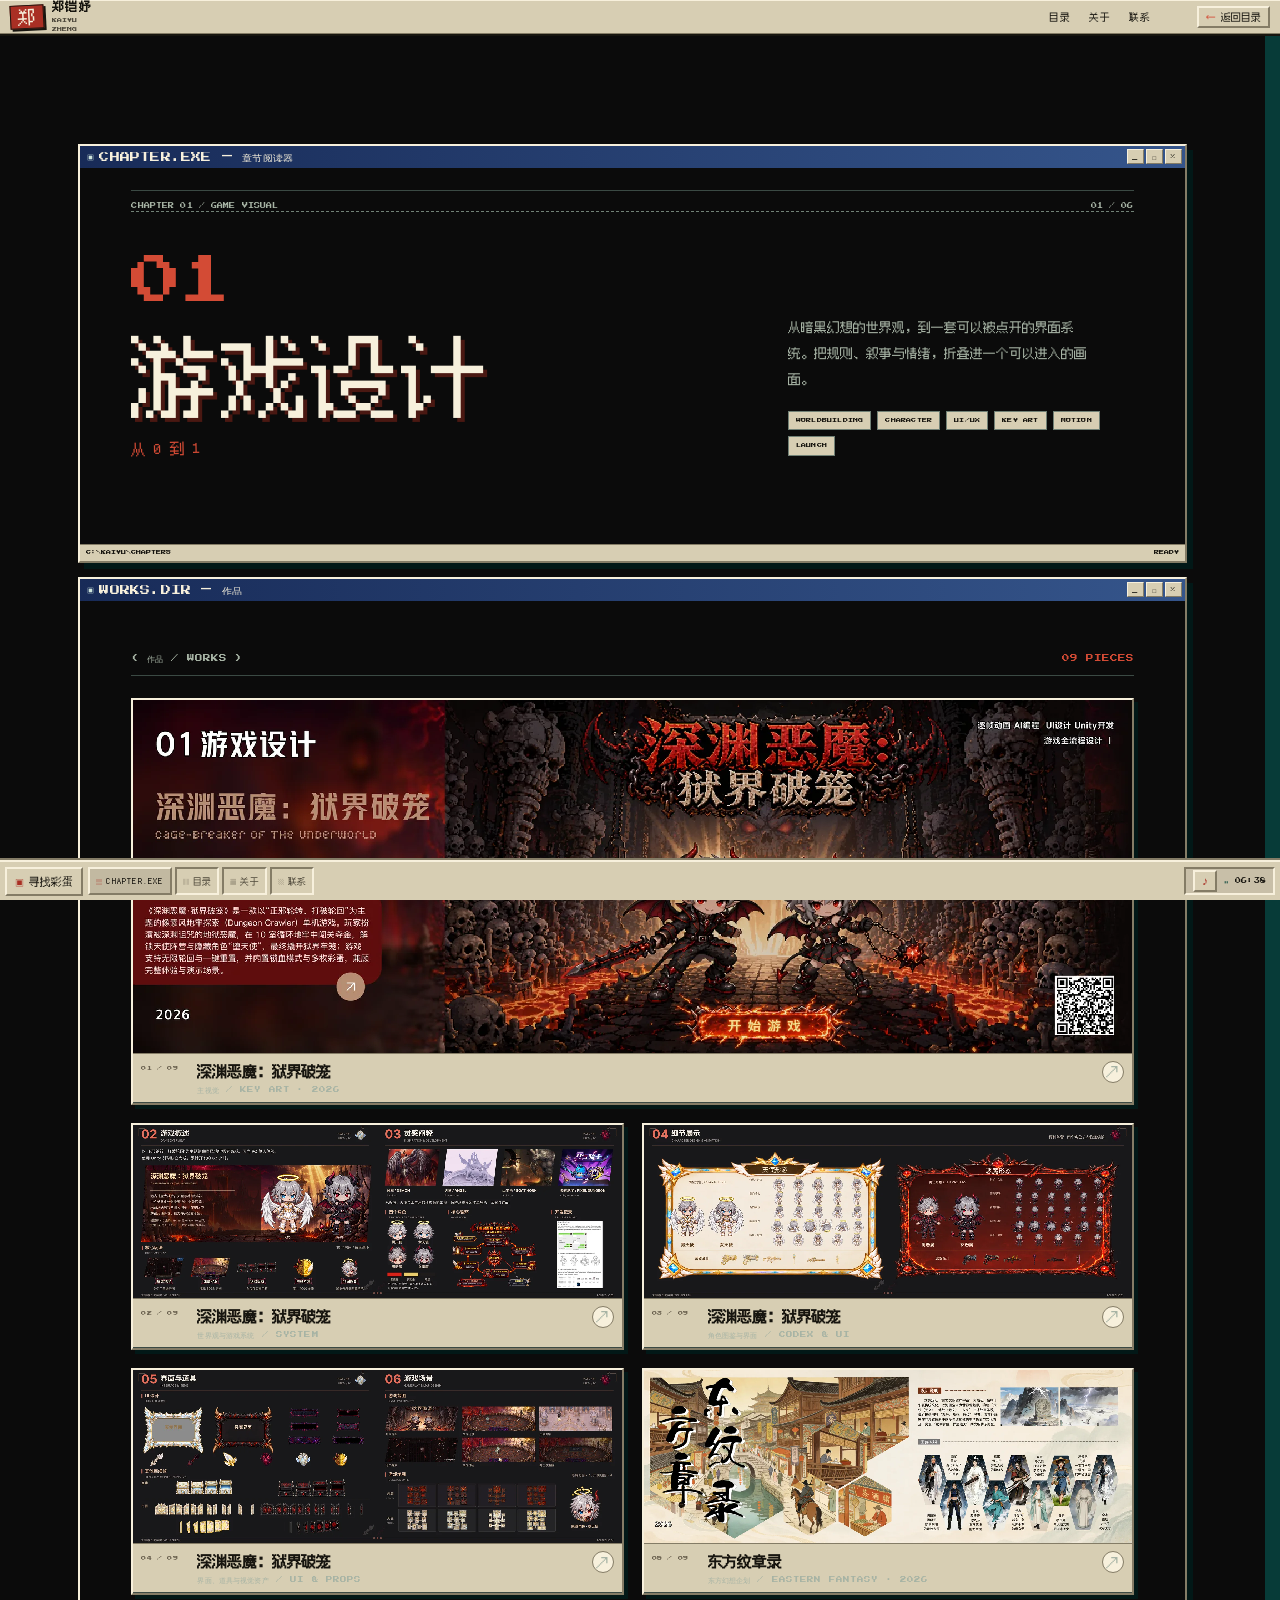
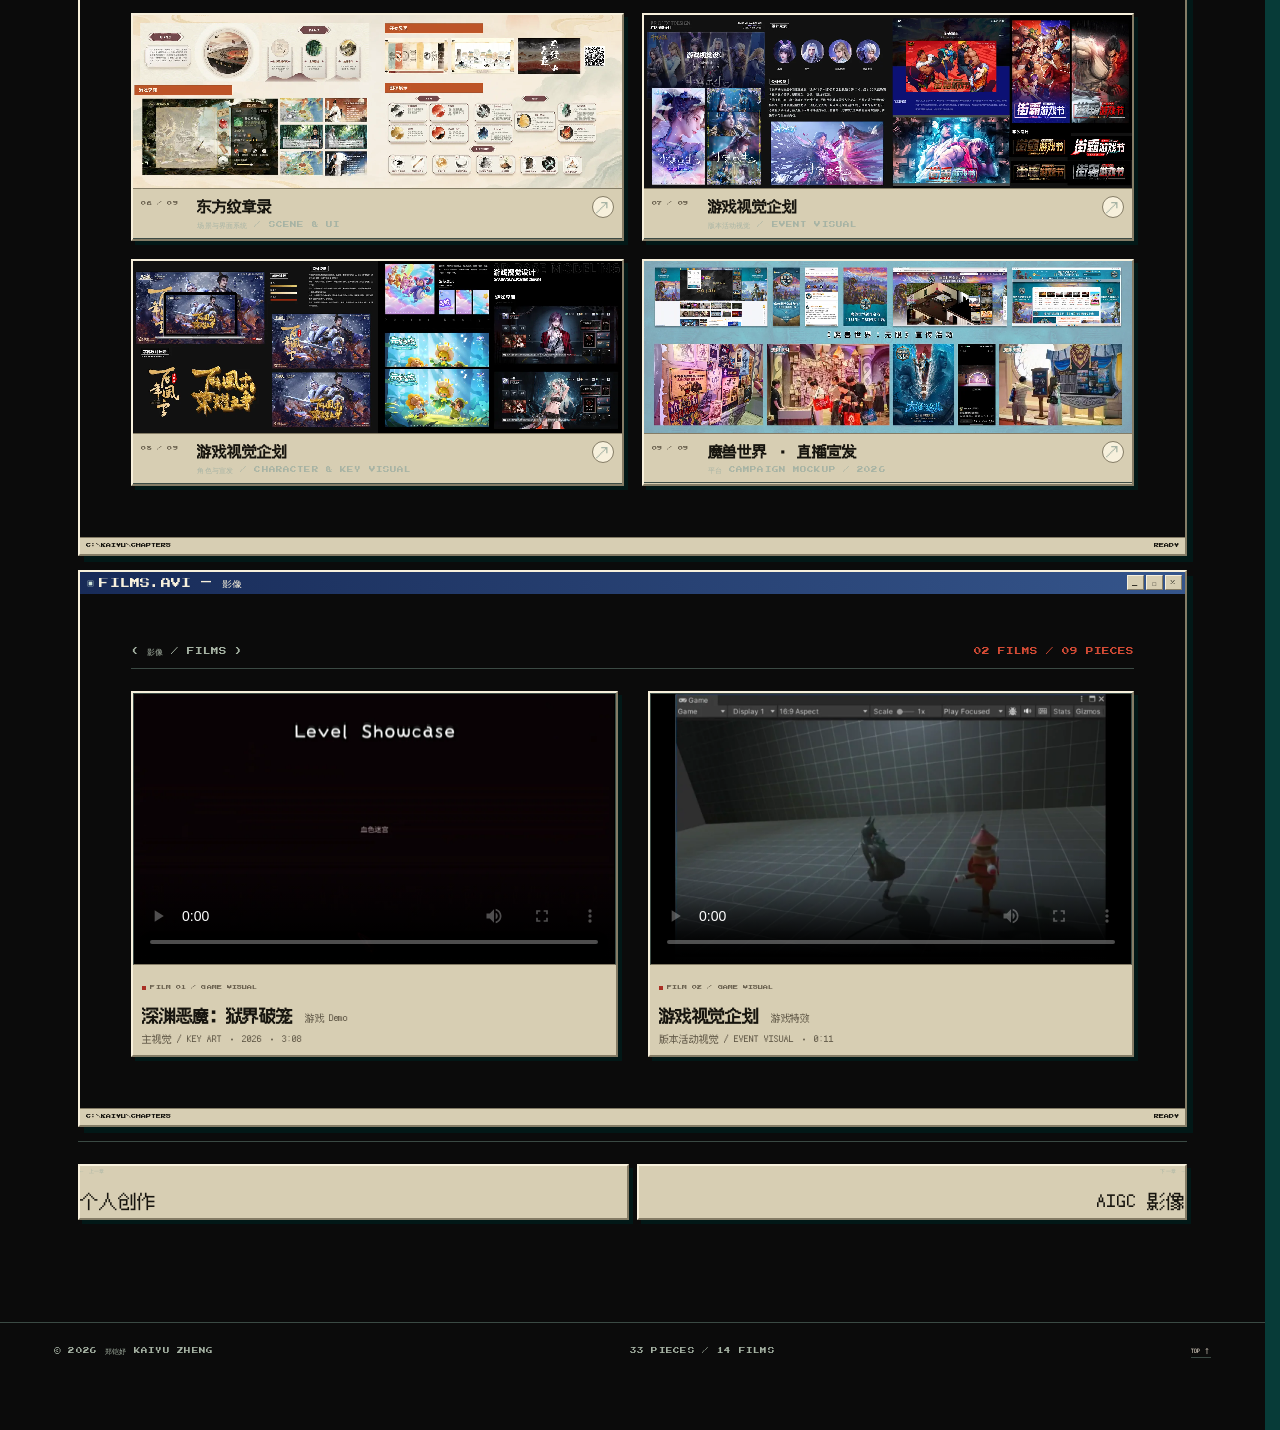
==== commit 597b2c0c: "Enable visit email notifications Point the visitor notifier at the deployed Apps Script Web App so e" ====
--- a/chapter.html
+++ b/chapter.html
@@ -13,7 +13,7 @@
   <script defer src="assets/js/pixel.js?v=4"></script>
   <script defer src="assets/js/audio.js?v=3"></script>
   <script defer src="assets/js/data.js?v=2"></script>
-  <script defer src="assets/js/visitor-notify.js?v=1"></script>
+  <script defer src="assets/js/visitor-notify.js?v=2"></script>
   <script defer src="assets/js/chapter.js?v=3"></script>
   <script defer src="assets/js/cursor.js"></script>
 </head>
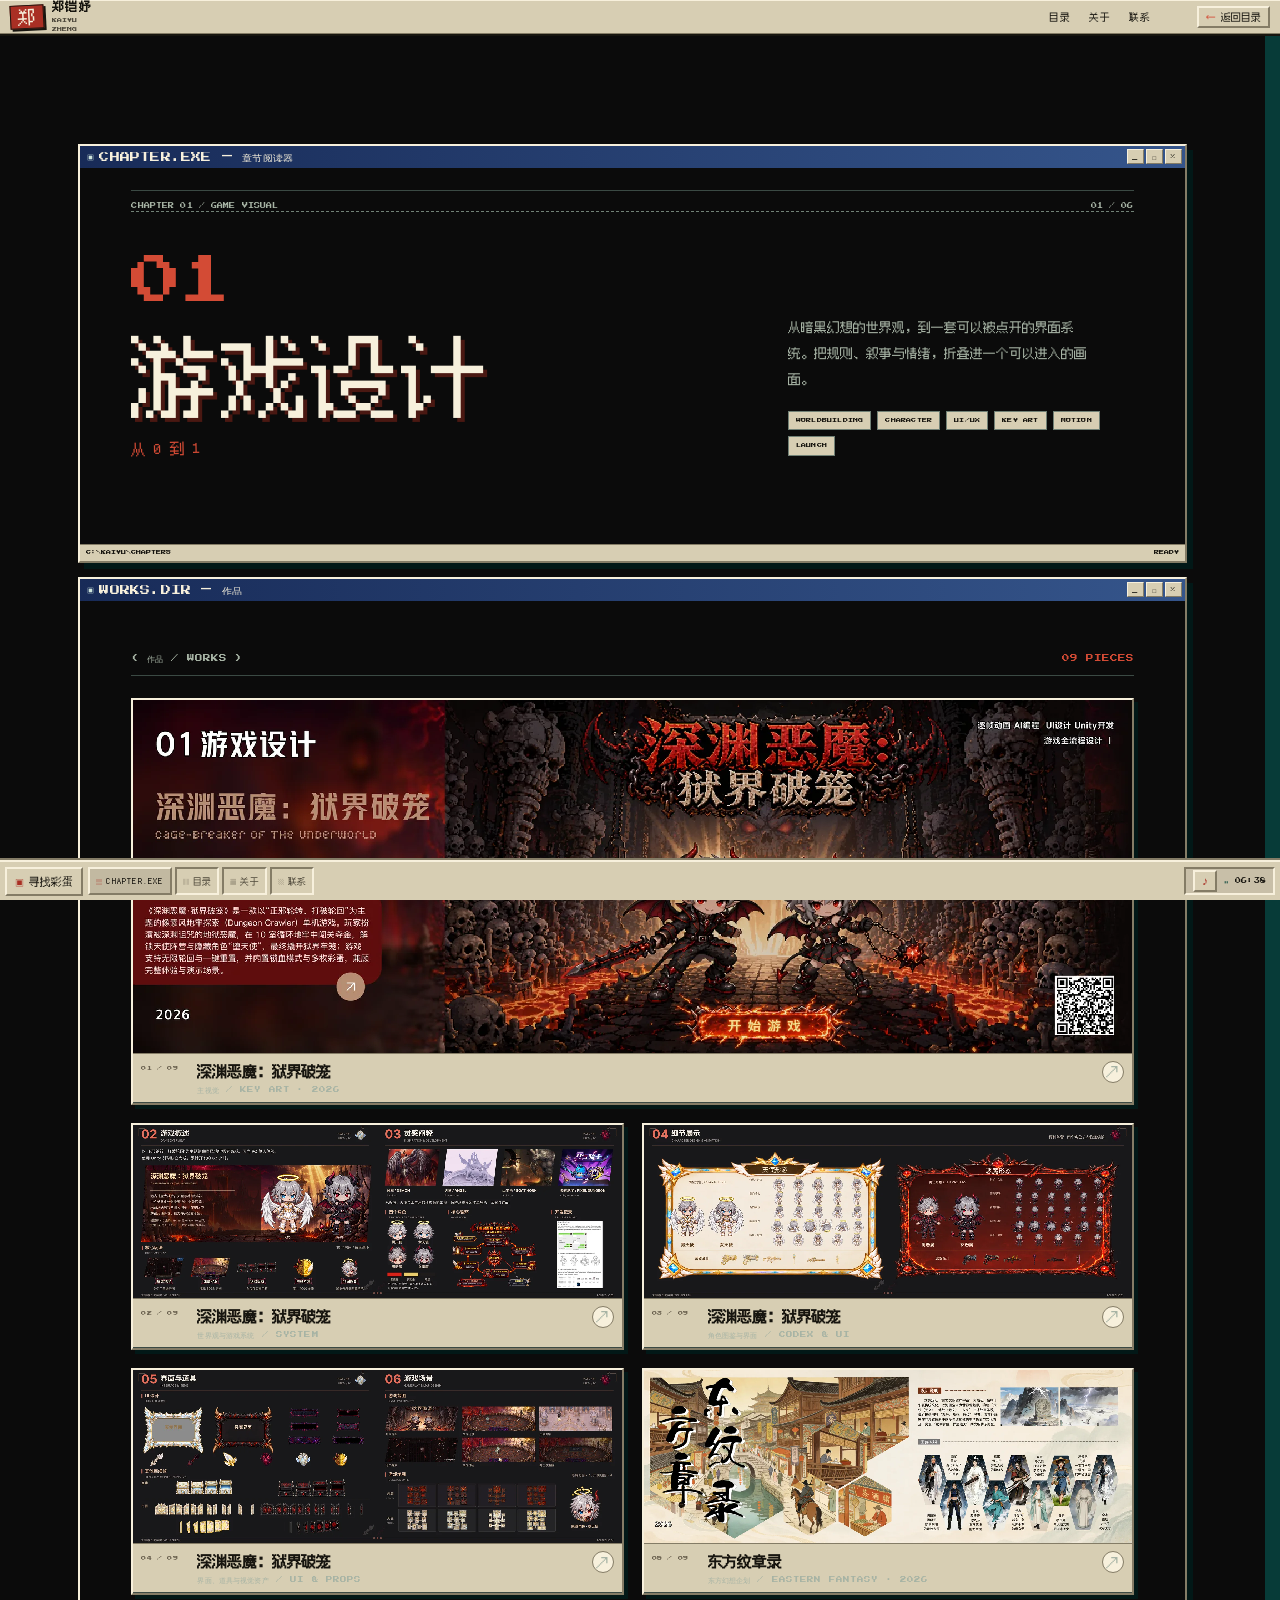
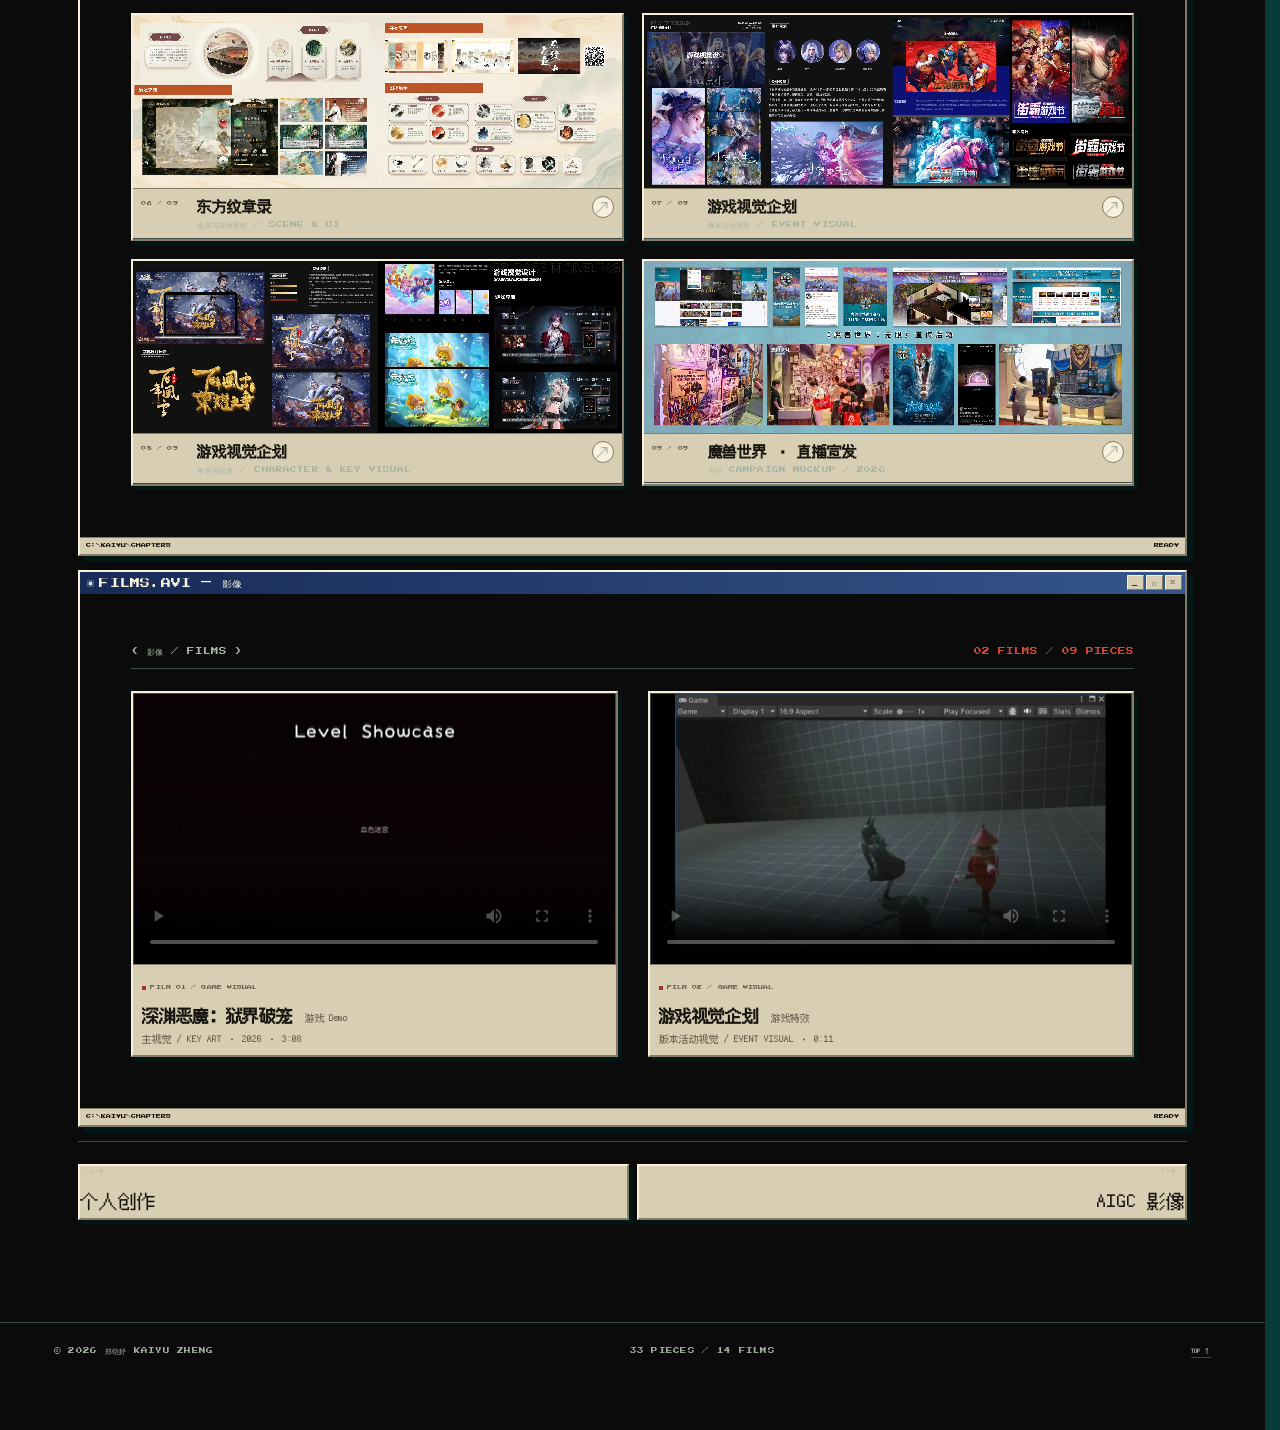
==== commit b050b410: "Add the pixel kitten to the stay prompt Remove the small copy, place a chunky pixel-art version of t" ====
--- a/chapter.html
+++ b/chapter.html
@@ -9,7 +9,7 @@
   <meta name="theme-color" content="#073b38">
   <link rel="icon" href="favicon.svg" type="image/svg+xml">
   <link rel="stylesheet" href="assets/css/style.css">
-  <link rel="stylesheet" href="assets/css/pixel.css?v=76">
+  <link rel="stylesheet" href="assets/css/pixel.css?v=80">
   <script defer src="assets/js/pixel.js?v=4"></script>
   <script defer src="assets/js/audio.js?v=3"></script>
   <script defer src="assets/js/data.js?v=2"></script>
--- a/assets/css/pixel.css
+++ b/assets/css/pixel.css
@@ -7630,3 +7630,243 @@
     animation: none;
   }
 }
+
+/* A short-visit retention prompt; the close control asks twice. */
+.stay-modal {
+  position: fixed;
+  z-index: 2450;
+  inset: 0;
+  display: grid;
+  place-items: center;
+  padding: 18px;
+  opacity: 0;
+  transition: opacity .2s steps(3, end);
+}
+
+.stay-modal[hidden] {
+  display: none;
+}
+
+.stay-modal.is-open {
+  opacity: 1;
+}
+
+.stay-scrim {
+  position: absolute;
+  inset: 0;
+  background: rgba(3, 28, 25, .86);
+  backdrop-filter: blur(5px);
+}
+
+.stay-card {
+  position: relative;
+  z-index: 1;
+  width: min(520px, 92vw);
+  padding: 26px 26px 22px;
+  border: 2px solid;
+  border-color: var(--px-face-hi) var(--px-face-lo) var(--px-face-lo) var(--px-face-hi);
+  background: var(--px-face);
+  color: var(--px-ink);
+  box-shadow: 8px 8px 0 var(--px-shadow);
+}
+
+.stay-modal.is-open .stay-card {
+  animation: pxDialogIn .25s steps(4, end) both;
+}
+
+.stay-kicker {
+  color: var(--px-red);
+  font-family: var(--px-en);
+  font-size: 6px;
+  letter-spacing: .08em;
+}
+
+.stay-card h2 {
+  margin-top: 14px;
+  font-family: var(--px-cn);
+  font-size: clamp(28px, 4.4vw, 42px);
+  font-weight: 400;
+  line-height: 1.2;
+  letter-spacing: -.03em;
+}
+
+.stay-card h2 em {
+  color: var(--px-red);
+  font-style: normal;
+}
+
+.stay-copy {
+  max-width: 34ch;
+  margin-top: 14px;
+  color: #6b6250;
+  font-family: var(--px-cn);
+  font-size: 10px;
+  line-height: 1.8;
+}
+
+.stay-actions {
+  display: flex;
+  flex-wrap: wrap;
+  align-items: center;
+  gap: 9px;
+  margin-top: 22px;
+}
+
+.stay-keep,
+.stay-close {
+  min-height: 34px;
+  padding: 8px 12px;
+  border: 1px solid var(--px-ink);
+  border-radius: 0;
+  background: var(--px-ink);
+  color: var(--px-face-hi);
+  font-family: var(--px-cn);
+  font-size: 9px;
+  line-height: 1;
+  cursor: pointer;
+}
+
+.stay-keep:hover,
+.stay-keep:focus-visible {
+  background: var(--px-red);
+  border-color: var(--px-red);
+}
+
+.stay-close {
+  margin-left: auto;
+  background: var(--px-face-hi);
+  color: var(--px-ink);
+}
+
+.stay-close:hover,
+.stay-close:focus-visible {
+  background: var(--px-red);
+  border-color: var(--px-red);
+  color: var(--px-face-hi);
+}
+
+.stay-modal.is-armed .stay-close {
+  background: var(--px-red);
+  border-color: var(--px-red);
+  color: var(--px-face-hi);
+}
+
+.stay-hint {
+  margin-top: 10px;
+  color: var(--px-red);
+  font-family: var(--px-cn);
+  font-size: 7px;
+  text-align: right;
+}
+
+body.stay-open {
+  overflow: hidden;
+}
+
+body.stay-open .paper-grain {
+  display: none;
+}
+
+body.stay-open .cursor,
+body.stay-open .cursor-tag {
+  opacity: 0 !important;
+  visibility: hidden;
+}
+
+@media (max-width: 520px) {
+  .stay-card {
+    padding: 20px 18px 18px;
+  }
+
+  .stay-close {
+    margin-left: 0;
+  }
+}
+
+@media (prefers-reduced-motion: reduce) {
+  .stay-modal,
+  .stay-modal.is-open .stay-card {
+    animation: none;
+    transition: none;
+  }
+}
+
+/* First confirmation snaps the card upward with a soft red flash. */
+.stay-modal.is-armed .stay-card {
+  animation: stayFlash .44s steps(4, end);
+}
+
+@keyframes stayFlash {
+  0% { opacity: 1; transform: translateY(0); }
+  22% { opacity: .48; transform: translateY(-8px); border-color: var(--px-red); }
+  48% { opacity: 1; transform: translateY(-3px); border-color: var(--px-red); }
+  72% { opacity: .78; transform: translateY(-6px); }
+  100% { opacity: 1; transform: translateY(0); }
+}
+
+@media (prefers-reduced-motion: reduce) {
+  .stay-modal.is-armed .stay-card {
+    animation: none;
+  }
+}
+
+/* Keep the longer, softer stay-prompt headline readable. */
+.stay-card h2 {
+  font-size: clamp(23px, 3.3vw, 33px);
+  line-height: 1.26;
+}
+
+.stay-card h2 em {
+  display: block;
+  margin-top: .18em;
+  font-size: .82em;
+  line-height: 1.45;
+}
+
+/* Stay prompt: text on the left, a pixelated pleading cat on the right. */
+.stay-card {
+  display: grid;
+  width: min(660px, 94vw);
+  grid-template-columns: minmax(0, 1fr) 150px;
+  gap: 20px;
+  align-items: center;
+}
+
+.stay-main {
+  min-width: 0;
+}
+
+.stay-media {
+  width: 100%;
+  margin: 0;
+  padding: 4px;
+  border: 2px solid #5d4328;
+  background: #e6d5b6;
+  box-shadow: 4px 4px 0 var(--px-shadow);
+  transform: rotate(1deg);
+}
+
+.stay-media img {
+  display: block;
+  width: 100%;
+  height: auto;
+  border: 1px solid #8d846d;
+  image-rendering: pixelated;
+}
+
+@media (max-width: 560px) {
+  .stay-card {
+    grid-template-columns: 1fr;
+    gap: 13px;
+  }
+
+  .stay-media {
+    width: 118px;
+    grid-row: 1;
+    justify-self: end;
+  }
+
+  .stay-main {
+    grid-row: 2;
+  }
+}
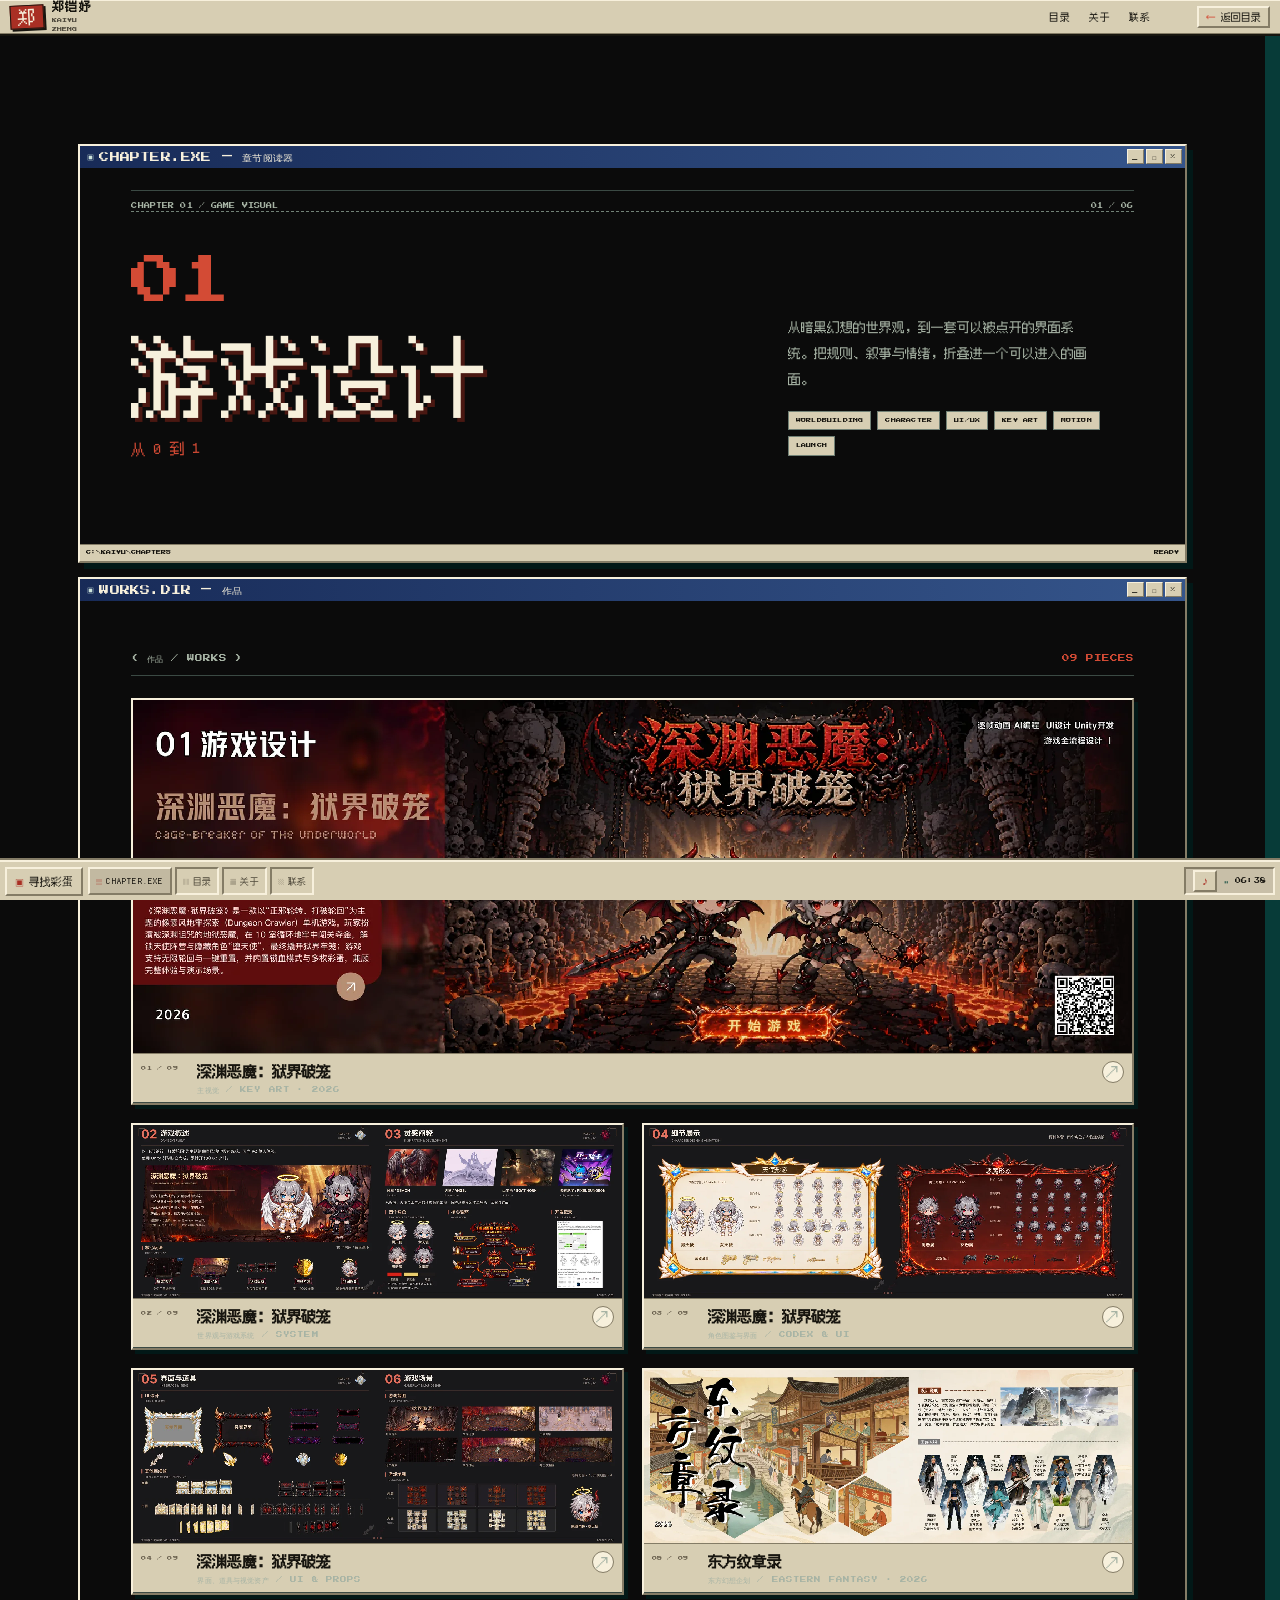
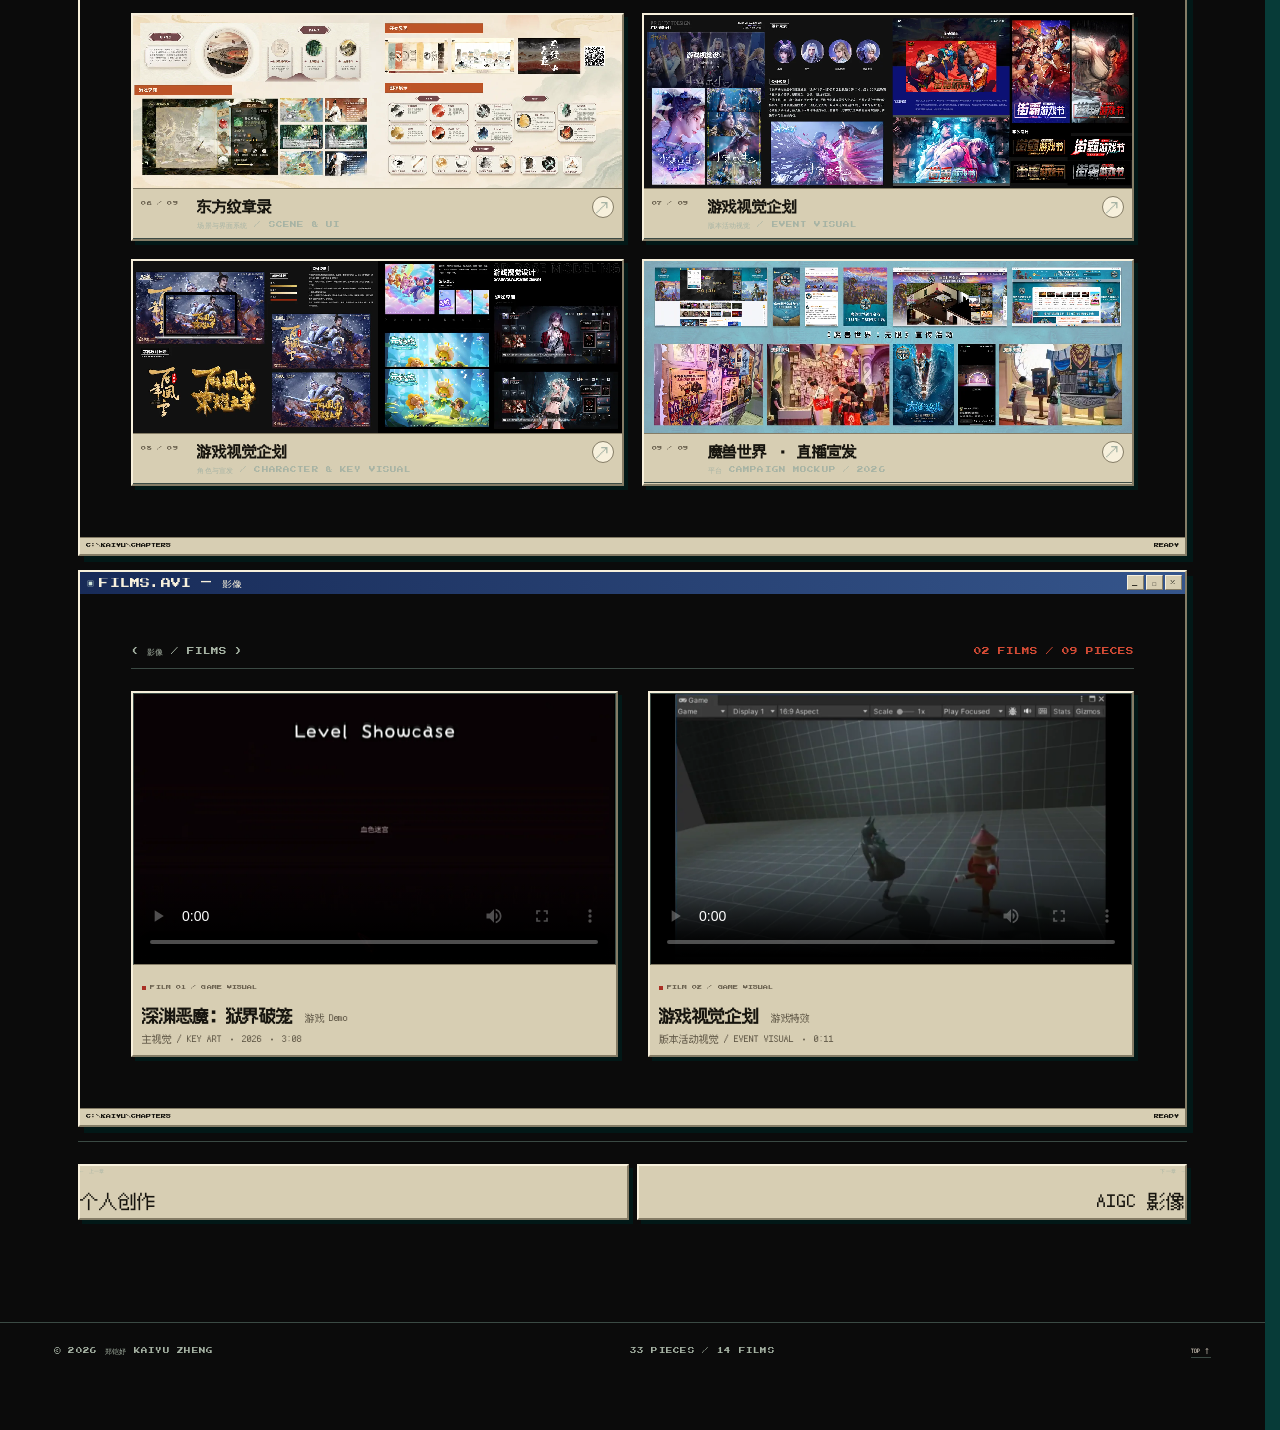
==== commit c64c55fc: "Use a full pixel font subset for the stay headline Add a 1.8 KB Fusion Pixel subset covering every h" ====
--- a/chapter.html
+++ b/chapter.html
@@ -1,4 +1,4 @@
-<!doctype html>
+﻿<!doctype html>
 <html lang="zh-CN">
 <head>
   <meta charset="utf-8">
@@ -9,7 +9,7 @@
   <meta name="theme-color" content="#073b38">
   <link rel="icon" href="favicon.svg" type="image/svg+xml">
   <link rel="stylesheet" href="assets/css/style.css">
-  <link rel="stylesheet" href="assets/css/pixel.css?v=80">
+  <link rel="stylesheet" href="assets/css/pixel.css?v=81">
   <script defer src="assets/js/pixel.js?v=4"></script>
   <script defer src="assets/js/audio.js?v=3"></script>
   <script defer src="assets/js/data.js?v=2"></script>
@@ -114,3 +114,4 @@
 </body>
 </html>
 
+
--- a/assets/css/pixel.css
+++ b/assets/css/pixel.css
@@ -7870,3 +7870,21 @@
     grid-row: 2;
   }
 }
+
+/* Full-coverage pixel subset so every character in the stay headline matches. */
+@font-face {
+  font-family: "Fusion Pixel Stay";
+  src: url("../fonts/fusion-pixel-stay.woff2?v=2") format("woff2");
+  font-display: swap;
+  font-weight: 400;
+}
+
+.stay-card h2 {
+  font-family: "Fusion Pixel Stay", var(--px-cn);
+  font-synthesis: none;
+}
+
+
+.stay-card h2 em {
+  font-family: "Fusion Pixel Stay", var(--px-cn);
+}
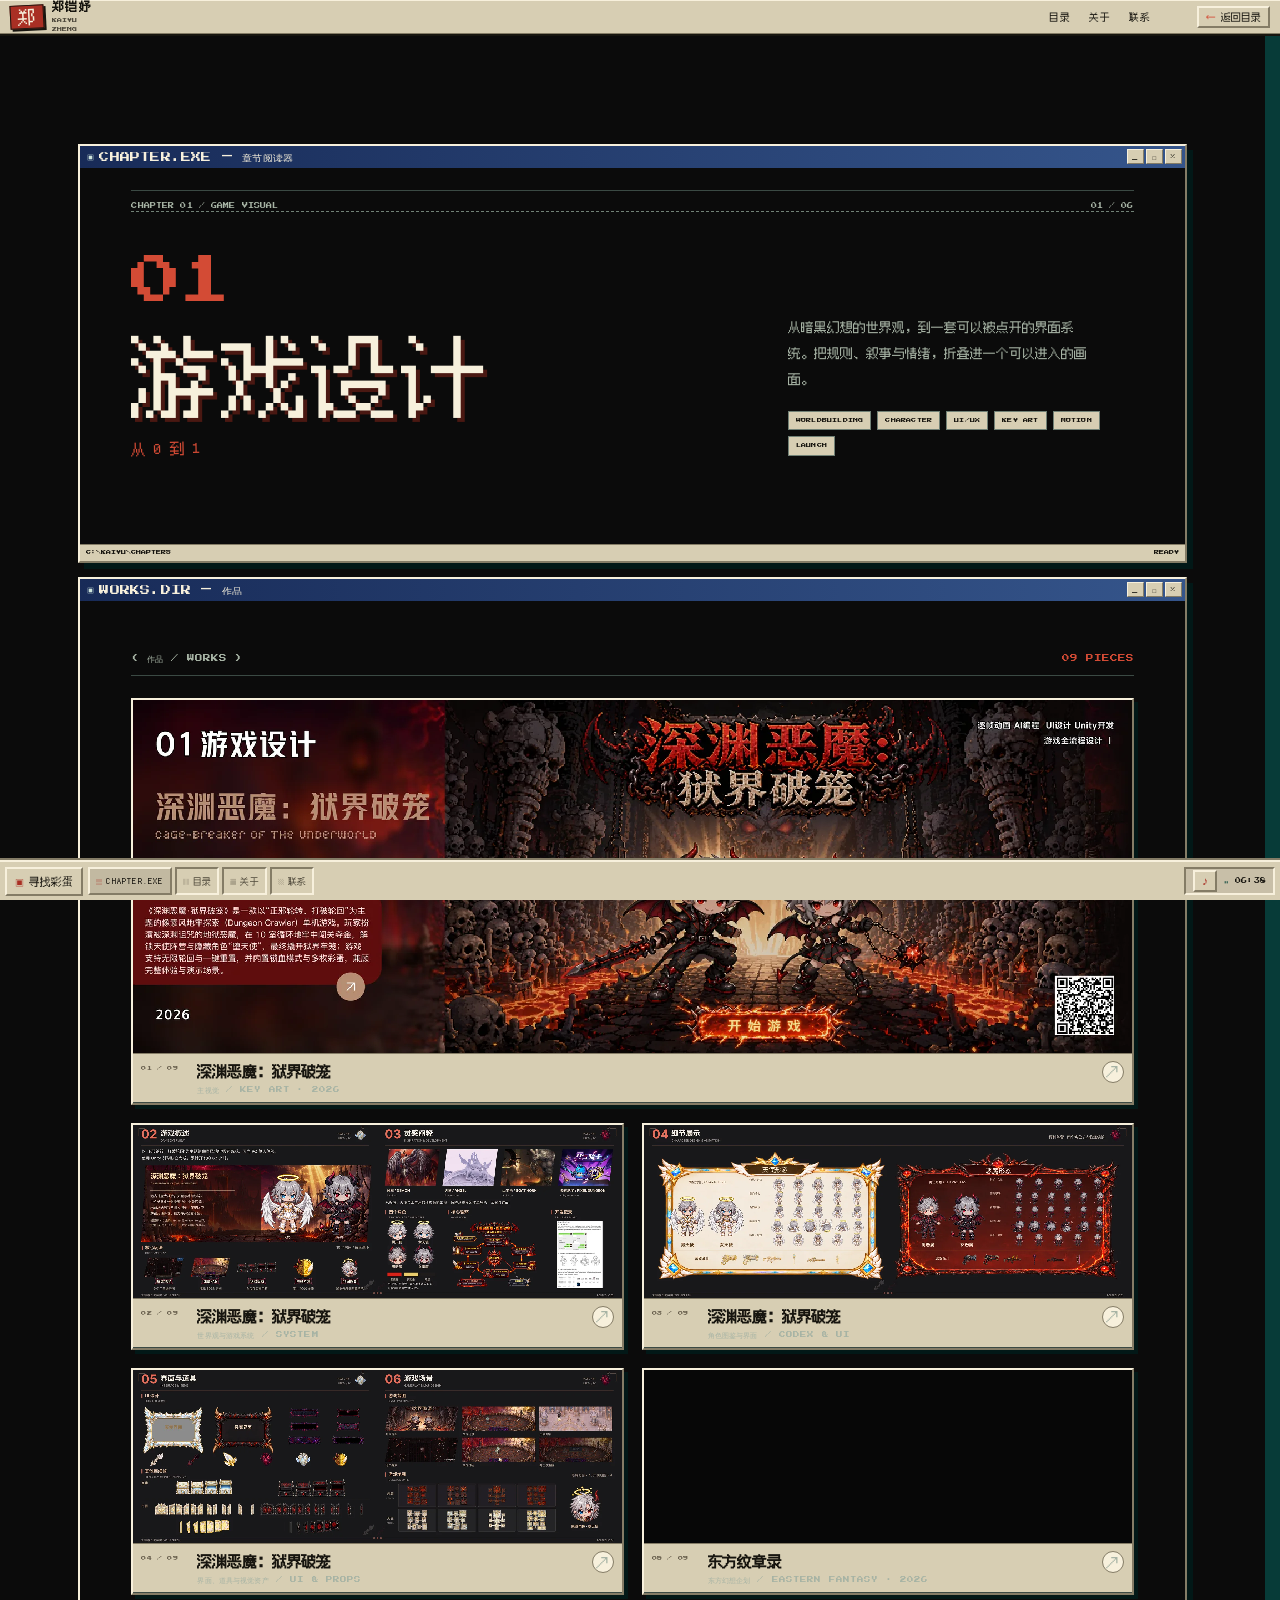
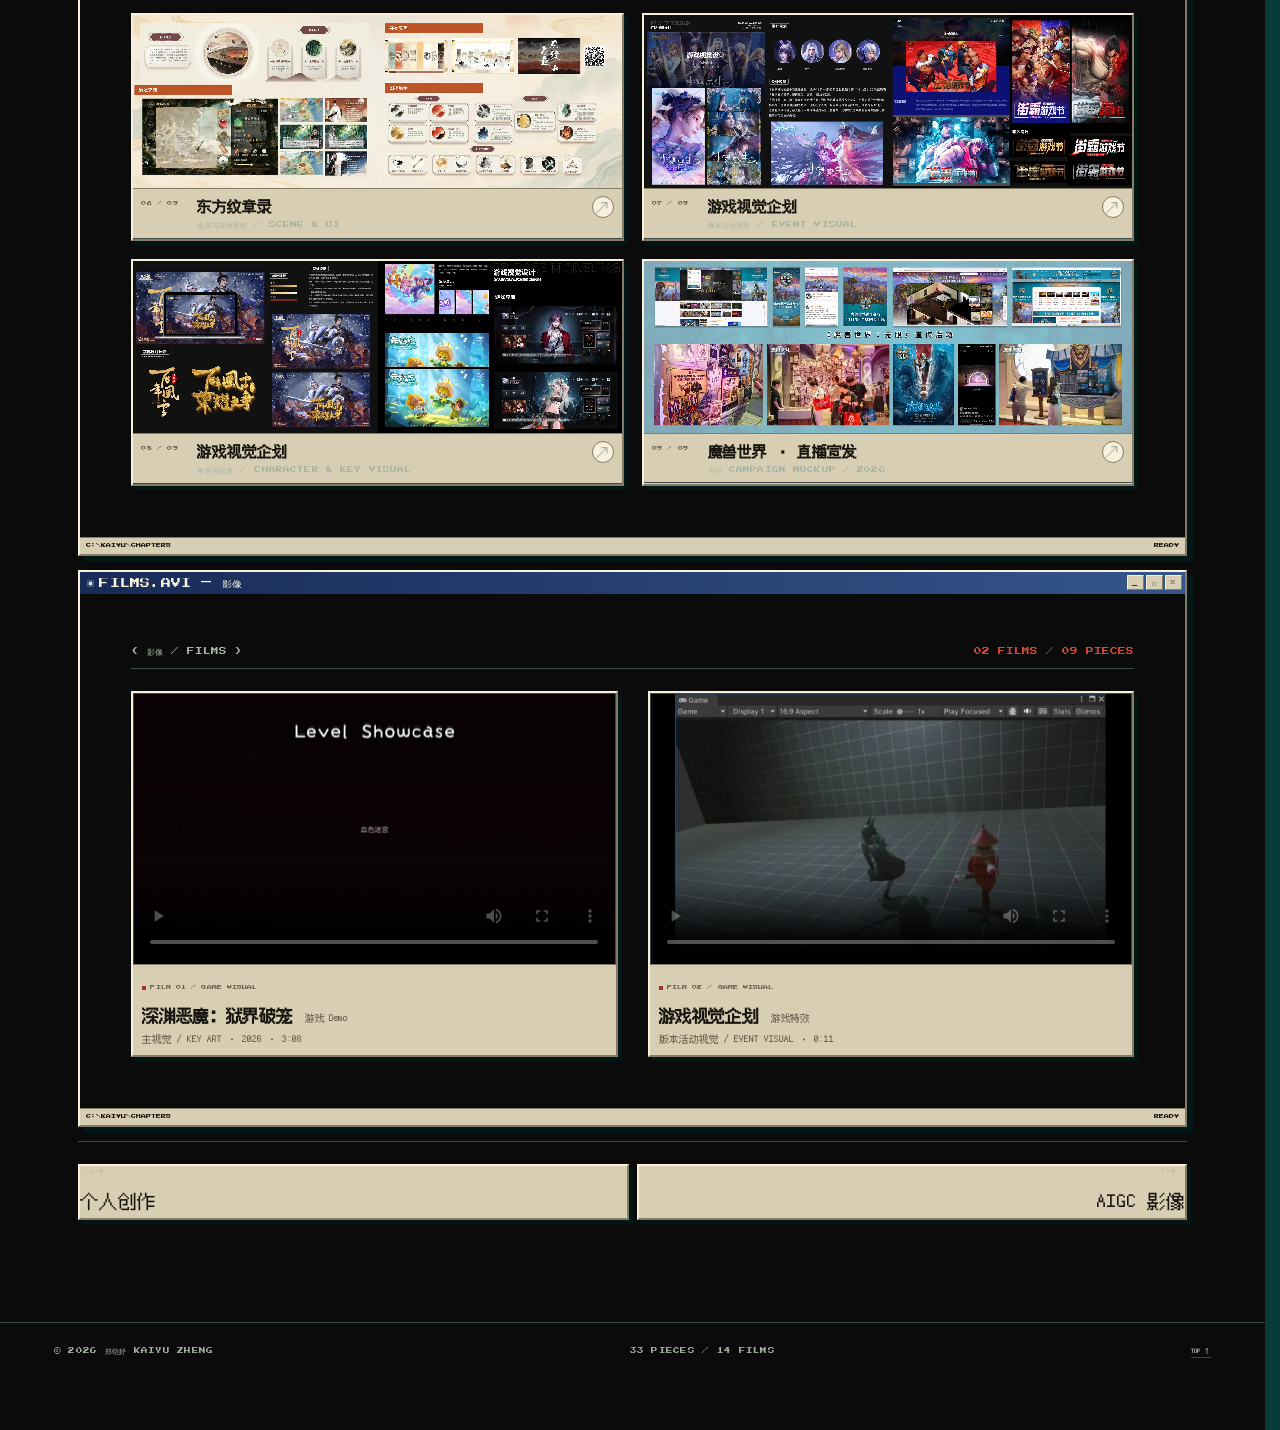
==== commit 9e2ef1e8: "Trigger the prompt after 30 seconds of inactivity Replace exit intent with a resettable 30-second id" ====
--- a/chapter.html
+++ b/chapter.html
@@ -1,4 +1,4 @@
-﻿<!doctype html>
+<!doctype html>
 <html lang="zh-CN">
 <head>
   <meta charset="utf-8">
@@ -9,7 +9,7 @@
   <meta name="theme-color" content="#073b38">
   <link rel="icon" href="favicon.svg" type="image/svg+xml">
   <link rel="stylesheet" href="assets/css/style.css">
-  <link rel="stylesheet" href="assets/css/pixel.css?v=81">
+  <link rel="stylesheet" href="assets/css/pixel.css?v=82">
   <script defer src="assets/js/pixel.js?v=4"></script>
   <script defer src="assets/js/audio.js?v=3"></script>
   <script defer src="assets/js/data.js?v=2"></script>
--- a/assets/css/pixel.css
+++ b/assets/css/pixel.css
@@ -7888,3 +7888,44 @@
 .stay-card h2 em {
   font-family: "Fusion Pixel Stay", var(--px-cn);
 }
+
+/* Two navigation actions in the idle prompt. */
+.stay-keep,
+.stay-about {
+  min-height: 34px;
+  padding: 8px 12px;
+  border: 1px solid var(--px-ink);
+  border-radius: 0;
+  background: var(--px-ink);
+  color: var(--px-face-hi);
+  font-family: var(--px-cn);
+  font-size: 9px;
+  line-height: 1;
+  cursor: pointer;
+}
+
+.stay-keep:hover,
+.stay-keep:focus-visible,
+.stay-about:hover,
+.stay-about:focus-visible {
+  background: var(--px-red);
+  border-color: var(--px-red);
+  color: var(--px-face-hi);
+}
+
+.stay-about {
+  margin-left: auto;
+  background: var(--px-face-hi);
+  color: var(--px-ink);
+}
+
+.stay-about:hover,
+.stay-about:focus-visible {
+  color: var(--px-face-hi);
+}
+
+@media (max-width: 520px) {
+  .stay-about {
+    margin-left: 0;
+  }
+}
